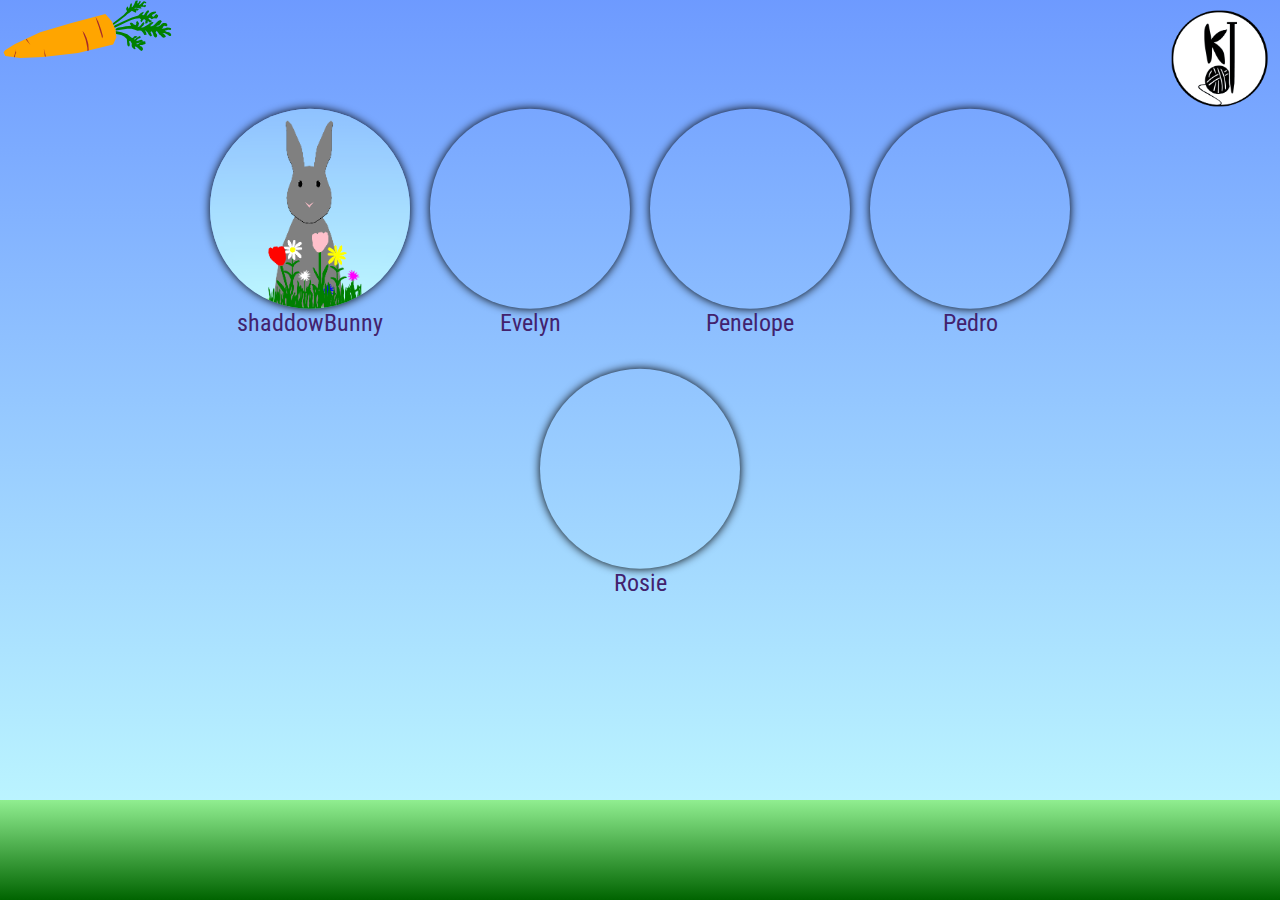
==== index.html @ b62058a1 "this time, with an index" ====
<!DOCTYPE html>
<html>
	<head>
		<title>carrotCollector</title>
		<link rel='shortcut icon' type='image/png' href='KD_faviconFINAL.png'></link>
		<link rel="stylesheet" type="text/css" href="http://fonts.googleapis.com/css?family=Roboto+Condensed:regular,bold;italic;bolditalic"/>
		<link rel="stylesheet" type="text/css" href="http://fonts.googleapis.com/css?family=Pacifico:regular,bold;italic;bolditalic"/>
		<link type="text/css" rel="stylesheet" href="stylesheet.css"/>
		<script type="text/javascript" src="yarn.js"></script>
		<script type="text/javascript" src="script.js"></script>
		<meta name="viewport" content="width=device-width, height=device-height, initial-scale=1.0, minimum-scale=1.0, maximum-scale=1.0, user-scalable=no"/>
	</head>
	<body>
		<div id="container">
			
			<div id='score'>
				<div class="scoreCarrot">
					<div class="body"></div>
					<div class="leaf1"></div>
					<div class="leaf2"></div>
					<div class="leaf3"></div>
					<div class="leaf4"></div>
					<div class="line1"></div>
					<div class="line2"></div>
					<div class="line3"></div>
					<div class="line4"></div>
					<div class="line5"></div>
					<div class="line6"></div>
				</div> 
				<div id="scoreNumber"></div>
			</div>

			<a href="https://www.etsy.com/shop/kniterativedesigns/" id="logo" target="_blank"></a>
						
			<div id='foreground'>
			</div>

			<div id='background'>
				<div id='grass1'></div>
				<div id='grass2'></div>
				<div id='ground'></div>
			</div>

			<div id="options">
				<!-- <span>carrotCollector<span><hr> -->
			</div>

			<div id="endGame" class="hidden">
				<div id="endBunny">
					<div class="bunnyface">
						<div id="bunnyface"></div>
						<div id="bunnyface_line"></div>
						<div id="bunnyface_pupil_left"></div>
						<div id="bunnyface_pupil_right"></div>
						<div id="bunnyface_pupilSPOT_left"></div>
						<div id="bunnyface_pupilSPOT_right"></div>
						<div id="bunnyface_eyeline_left"></div>
						<div id="bunnyface_eyeline_right"></div>
						<div id="bunnyface_nose"></div>
					</div>
					<div class="bunnybody">
						<div id="bunnybody"></div>
						<div id="bunnybody_arm_left"></div>
						<div id="bunnybody_arm_right"></div>
						<div id="bunnybody_foot_left"></div>
						<div id="bunnybody_foot_right"></div>
					</div>
				</div>
				<div id="endScenery">
					<div class="flowers_end">
						<div id="ENDflower_petals_tulip1"></div>
						<div id="ENDflower_stem_tulip1"></div>
						<div id="ENDflower_petals_tulip2"></div>
						<div id="ENDflower_stem_tulip2"></div>
						<div id="ENDflower_petals_daisy1"></div>
						<div id="ENDflower_stem_daisy1"></div>
						<div id="ENDflower_center_daisy1"></div>
						<div id="ENDflower_petals_daisy2"></div>
						<div id="ENDflower_stem_daisy2"></div>
						<div id="ENDflower_center_daisy2"></div>
						<div id="ENDflower_petals_dandelion1"></div>
						<div id="ENDflower_stem_dandelion1"></div>
						<div id="ENDflower_petals_dandelion2"></div>
						<div id="ENDflower_stem_dandelion2"></div>
						<div id="ENDflower_petals_dandelion3"></div>
						<div id="ENDflower_stem_dandelion3"></div>
						<div id="ENDgrass1"></div>
						<div id="ENDgrass2"></div>					
					</div>
				</div>
				<div id="endGame_options" class="hidden">
					<a id="playagain" href="?">Play again</a>
					<br><br>
					<a id="shop" href="https://www.etsy.com/shop/kniterativedesigns/" target="_blank">Browse shop</a>
				</div> 
			</div>

		</div>
	</body>
</html>
---- stylesheet.css ----
body {
	font-family: Roboto Condensed;
	margin: 0px;
	padding: 0px;
	height: 100vh;
	width: 100vw;
	overflow: hidden;
}

a {
	text-decoration: none;
	color: #42226d;
}

a:hover, a:visited, a:focus {
	text-decoration: none;
}


.hidden {
	display: none;
}

/* container */

	#container {
		margin: 0px;
		padding: 0px;
		height: 100vh;
		width: 100vw;
		overflow: hidden;
	}

/* always there */

	#score {
		font-size: 24px;
		height: 150px;
		width: 150px;
		position: absolute;
		left: 0px;
		top: -40px;
		text-align: center;
		z-index: 3;
	}

	.scoreCarrot {
		height: 100%;
		width: 100%;
		position: absolute;
		transform: rotate(45deg);
	}

	.scoreCarrot .line3 {
		display: none;
	}

	#scoreNumber {
		top: 65px;
		position: absolute;
		z-index: 10;
		width: 90%;
		text-align: center;
	}

	#logo {
		height: 120px;
		width: 120px;
		position: absolute;
		top: 0px;
		right: 0px;
		float: right;
		z-index: 100;
		/*background-color: white;*/
		background-image: url("KDfavicon.png");
		background-size: cover;
		background-position: center;
		background-repeat: no-repeat;
	}

	#options {
		position: absolute;
		top: 50%;
		left: 50%;
		transform: translateX(-50%) translateY(-55%);
		z-index: 3;
		height: 75vh; 
		width: 75vw;
		text-align: center;
/*		color: orange;
		font-size: 90px;
		font-family: Pacifico;*/
	}

	#options a {
		height: 200px;
		width: 200px;
		border-radius: 50%;
		display: inline-block;
		box-shadow: 0 0 10px black;
		margin: 30px 10px 30px 10px;
		background-size: cover;
		background-position: center;
		background-repeat: no-repeat;
		text-align: center;
	}

	#options a:hover {
		box-shadow: 0 0 20px black;
	}

	#options a label {
		position: relative;
		font-size: 24px;
		font-family: Roboto Condensed, sans-serif;
		bottom: -200px;
		text-align: center;
		width: 100%;
	}

	#rabbit {
		height: 300px;
		width: 300px;
		z-index: 15;
		position: absolute;
		bottom: 0px;
		left: 0px;
		bottom: -60px;
	}

	#rabbit div {
		height: 300px;
		width: 300px;
		position: absolute;
		background-color: gray;
		background-size: 30px auto;
		filter: blur(0.5px);
	}

/* rabbit legsIn */
	
	#rabbit[position="legsIn"] div#bunnyprofile {
		z-index: 2;
		-webkit-clip-path: polygon(59.69% 61.77%, 52.8% 62.03%, 47.33% 61.38%, 34.07% 62.16%, 24.45% 60.71%, 20.57% 58.68% , 19.06% 55.48%, 17.2% 51.43%, 16.19% 48.57%, 13.32% 44.52%, 12.14% 41.65%, 12.48% 38.79%, 14.84% 36.26%, 17.54% 36.76%, 20.07% 39.12%, 21.75% 39.8%, 23.1% 38.28%, 26.31% 36.09%, 30% 34%, 35% 33%, 41.5% 33%, 47% 34%, 53% 35%, 57.87% 34.98%, 63% 35%, 67% 33.5%, 69% 32%, 72% 29%, 79% 28%, 82% 28.75%, 84.5% 32%, 88.25% 35.5%, 88.75% 37%, 89% 39%, 88.75% 40%, 87.75% 41.5%, 87.2% 42.25%, 84% 43.5%, 81% 43.75%, 77% 45%, 75% 48%, 73.36% 52.78%, 72.01% 56.49%, 69.85% 59.57%);
		clip-path: polygon(59.69% 61.77%, 52.8% 62.03%, 47.33% 61.38%, 34.07% 62.16%, 24.45% 60.71%, 20.57% 58.68% , 19.06% 55.48%, 17.2% 51.43%, 16.19% 48.57%, 13.32% 44.52%, 12.14% 41.65%, 12.48% 38.79%, 14.84% 36.26%, 17.54% 36.76%, 20.07% 39.12%, 21.75% 39.8%, 23.1% 38.28%, 26.31% 36.09%, 30% 34%, 35% 33%, 41.5% 33%, 47% 34%, 53% 35%, 57.87% 34.98%, 63% 35%, 67% 33.5%, 69% 32%, 72% 29%, 79% 28%, 82% 28.75%, 84.5% 32%, 88.25% 35.5%, 88.75% 37%, 89% 39%, 88.75% 40%, 87.75% 41.5%, 87.2% 42.25%, 84% 43.5%, 81% 43.75%, 77% 45%, 75% 48%, 73.36% 52.78%, 72.01% 56.49%, 69.85% 59.57%);
	}
	
	#rabbit[position="legsIn"] div#bunnyprofile_backleg_line {
		z-index: 4;
		-webkit-clip-path: polygon(25.46% 44.9%, 30.35% 42.84%, 35.58% 41.66%, 40.47% 42.33%, 44.34% 43.68%, 47.21% 45.37%, 48.9% 46.72%, 50.92% 48.74%, 51.93% 51.27%, 52.1% 53.97%, 52.27% 57.34%, 51.5% 61.75%); 
		clip-path: polygon(25.46% 44.9%, 30.35% 42.84%, 35.58% 41.66%, 40.47% 42.33%, 44.34% 43.68%, 47.21% 45.37%, 48.9% 46.72%, 50.92% 48.74%, 51.93% 51.27%, 52.1% 53.97%, 52.27% 57.34%, 51.5% 61.75%);
		background-color: black;
	}

	#rabbit[position="legsIn"] div#bunnyprofile_backleg {
		z-index: 5;
		-webkit-clip-path: polygon(36.42% 76.9%, 35.75% 74.87%, 34.74% 70.83%, 32.53% 66.26%, 25.11% 62.89%, 20.73% 58.5%, 20.22% 53.78%, 21.57% 48.05%, 24.96% 45.19%, 29.85% 43.34%, 35.08% 42.16%, 39.97% 42.83%, 43.84% 44.18%, 46.71% 45.87%, 48.4% 47.22%, 50.42% 49.24%, 51.43% 51.77%, 51.6% 54.47%, 51.77% 57.84%, 51.43% 61.21%, 50.25% 64.08%, 48.57% 66.61%, 47.22% 69.31%, 45.87% 72.01%, 48.57% 72.85%, 51.77% 73.86%, 55.99% 74.54%, 58.01% 76.39%, 58.35% 79.93%, 55.82% 81.28%, 51.6% 80.78%, 46.21% 78.92%, 42.33% 78.25%, 39.46% 78.75% , 37.27% 78.25%);
		clip-path: polygon(36.42% 76.9%, 35.75% 74.87%, 34.74% 70.83%, 32.53% 66.26%, 25.11% 62.89%, 20.73% 58.5%, 20.22% 53.78%, 21.57% 48.05%, 24.96% 45.19%, 29.85% 43.34%, 35.08% 42.16%, 39.97% 42.83%, 43.84% 44.18%, 46.71% 45.87%, 48.4% 47.22%, 50.42% 49.24%, 51.43% 51.77%, 51.6% 54.47%, 51.77% 57.84%, 51.43% 61.21%, 50.25% 64.08%, 48.57% 66.61%, 47.22% 69.31%, 45.87% 72.01%, 48.57% 72.85%, 51.77% 73.86%, 55.99% 74.54%, 58.01% 76.39%, 58.35% 79.93%, 55.82% 81.28%, 51.6% 80.78%, 46.21% 78.92%, 42.33% 78.25%, 39.46% 78.75% , 37.27% 78.25%);
	}

	#rabbit[position="legsIn"] div#bunnyprofile_frontleg {
		z-index: 5;
		-webkit-clip-path: polygon(63.21% 66.96%, 68.16% 61.8%, 70.15% 59.19%, 63.41% 60.71% , 58.52% 61.38%, 57.22% 65.44%, 55.59% 68.13%, 51.32% 69.83%, 51% 71.35%, 51.07% 72.93%, 53.67% 74.18%, 56.77% 73.5%, 58.9% 72.07%, 61.79% 68.76%);
		clip-path: polygon(63.21% 66.96%, 68.16% 61.8%, 70.15% 59.19%, 63.41% 60.71% , 58.52% 61.38%, 57.22% 65.44%, 55.59% 68.13%, 51.32% 69.83%, 51% 71.35%, 51.07% 72.93%, 53.67% 74.18%, 56.77% 73.5%, 58.9% 72.07%, 61.79% 68.76%);
	}

	#rabbit[position="legsIn"] div#bunnyprofile_ear_back {
		z-index: 1;
		-webkit-clip-path: polygon(79% 8%, 80.75% 8%, 81% 9%, 81.25% 13%, 81% 19%, 82% 25%, 81.01% 28.61% , 76.67% 28.62%, 74% 28.75%, 74% 23%, 75% 18%, 76% 14%, 77% 10%);
		clip-path: polygon(79% 8%, 80.75% 8%, 81% 9%, 81.25% 13%, 81% 19%, 82% 25%, 81.01% 28.61% , 76.67% 28.62%, 74% 28.75%, 74% 23%, 75% 18%, 76% 14%, 77% 10%);
	}

	#rabbit[position="legsIn"] div#bunnyprofile_ear_line {
		z-index:2;
		-webkit-clip-path: polygon(75.66% 14.43%, 76.85% 17%, 78.35% 23%, 78.35% 26%, 77.95% 28%, 77.35% 28%);
		clip-path: polygon(75.66% 14.43%, 76.85% 17%, 78.35% 23%, 78.35% 26%, 77.95% 28%, 77.35% 28%);
		background-color: black;
	}

	#rabbit[position="legsIn"] div#bunnyprofile_ear_front {
		z-index: 3;
		-webkit-clip-path: polygon(73% 30%, 72% 28%, 70.5% 22%, 71% 17%, 70.75% 13%, 71% 9%, 72% 7%, 73.5% 7%, 74.5% 8%, 75.25% 12%, 76.5% 18%, 78% 24%, 78% 27.5%, 77.5% 29%);
		clip-path: polygon(73% 30%, 72% 28%, 70.5% 22%, 71% 17%, 70.75% 13%, 71% 9%, 72% 7%, 73.5% 7%, 74.5% 8%, 75.25% 12%, 76.5% 18%, 78% 24%, 78% 27.5%, 77.5% 29%);
	}

	#rabbit[position="legsIn"] div#bunnyprofile_nose {
		z-index: 5;
		-webkit-clip-path: polygon(86% 36.56%, 87.85% 38.3%, 88.06% 36.34%, 87.63% 37.51%);
		clip-path: polygon(86% 36.56%, 87.85% 38.3%, 88.06% 36.34%, 87.63% 37.51%);
		background-color: pink;
	}

	#rabbit[position="legsIn"] div#bunnyprofile_eye {
		z-index: 5;
		-webkit-clip-path: polygon(78.92% 34.09% , 80.54% 32.8%, 81.4% 32.9%, 82.47% 33.66%, 81.72% 34.52%, 80.43% 34.73%);
		clip-path: polygon(78.92% 34.09% , 80.54% 32.8%, 81.4% 32.9%, 82.47% 33.66%, 81.72% 34.52%, 80.43% 34.73%);
		background-color: black;
	}

	#rabbit[position="legsIn"] div#bunnyprofile_eye_lightspot {
		z-index:6;
		-webkit-clip-path: circle(0.35% at 81.18% 33.33%);
		clip-path: circle(0.35% at 81.18% 33.33%);
		background-color: white;
	}

	#rabbit[position="legsIn"] div#bunnyprofile_tail_full {
		z-index: 10;
		-webkit-clip-path: polygon(20.54% 58.49%, 13.32% 44.52%, 12.14% 41.65%, 12.48% 38.79%, 14.84% 36.26%, 17.54% 36.76%, 19.78% 37.85%, 21.72% 39.78%, 20.11% 43.66%, 18.82% 47.1% , 19.35% 51.18%);
		clip-path: polygon(20.54% 58.49%, 13.32% 44.52%, 12.14% 41.65%, 12.48% 38.79%, 14.84% 36.26%, 17.54% 36.76%, 19.78% 37.85%, 21.72% 39.78%, 20.11% 43.66%, 18.82% 47.1% , 19.35% 51.18%);
	}

	#rabbit[position="legsIn"] div#bunnyprofile_tail_half {
	z-index: 10;
		-webkit-clip-path: polygon(20.43% 58.6%, 13.32% 44.52%, 12.14% 41.65%, 12.48% 38.79%, 14.73% 36.24%, 15.81% 37.53%, 17.31% 41.4% , 18.39% 43.66%, 18.82% 46.45%, 19.35% 50.11%, 19.68% 53.87%);
		clip-path: polygon(20.43% 58.6%, 13.32% 44.52%, 12.14% 41.65%, 12.48% 38.79%, 14.73% 36.24%, 15.81% 37.53%, 17.31% 41.4% , 18.39% 43.66%, 18.82% 46.45%, 19.35% 50.11%, 19.68% 53.87%);
	}

	#rabbit[position="legsIn"] div#bunnyprofile_stomach {
	z-index: 4;
		-webkit-clip-path: polygon(56.74% 62.05%, 52.76% 62.07%, 46.75% 61.53%, 34.05% 61.87%, 24.43% 60.25%, 58.72% 59.71%, 60.13% 59.97%, 59.18% 61.22% , 58.4% 62.01%);
		clip-path: polygon(56.74% 62.05%, 52.76% 62.07%, 46.75% 61.53%, 34.05% 61.87%, 24.43% 60.25%, 58.72% 59.71%, 60.13% 59.97%, 59.18% 61.22% , 58.4% 62.01%);
	}

	#rabbit[position="legsIn"] div#bunnyprofile_chin {
	z-index: 4;
		-webkit-clip-path: polygon(85.75% 43.01%, 84.14% 43.64%, 81.63% 43.64%, 77.86% 44.74%, 75.45% 47.31%, 73.56% 52.01%, 73.31% 53.53%, 71.59% 57.46% , 71.95% 52.72%, 72.68% 49.81%, 73.56% 47.07%, 76.01% 43.75%, 79.95% 42.56%, 83.38% 42.2%, 85.9% 42.23%);
		clip-path: polygon(85.75% 43.01%, 84.14% 43.64%, 81.63% 43.64%, 77.86% 44.74%, 75.45% 47.31%, 73.56% 52.01%, 73.31% 53.53%, 71.59% 57.46% , 71.95% 52.72%, 72.68% 49.81%, 73.56% 47.07%, 76.01% 43.75%, 79.95% 42.56%, 83.38% 42.2%, 85.9% 42.23%);
	}

	#rabbit[position="legsIn"] div#bunnyprofile_ear_inner {
	z-index: 10;
		-webkit-clip-path: polygon(73.63% 29.98%, 72.68% 27.79%, 71.27% 21.82%, 71.74% 17.11%, 71.43% 13.03%, 71.74% 9.42%, 72.21% 8.32%, 73.31% 8.32%, 73.94% 9.42%, 74.25% 11.93% , 75.82% 19%, 76.92% 24.02%, 77.39% 27.47%, 76.92% 29.51%);
		clip-path: polygon(73.63% 29.98%, 72.68% 27.79%, 71.27% 21.82%, 71.74% 17.11%, 71.43% 13.03%, 71.74% 9.42%, 72.21% 8.32%, 73.31% 8.32%, 73.94% 9.42%, 74.25% 11.93% , 75.82% 19%, 76.92% 24.02%, 77.39% 27.47%, 76.92% 29.51%);
	}	

	

/* rabbit legsOut */

	#rabbit[position="legsOut"] div#bunnyprofile,
	#rabbit[position="legsIn"][JUMP=true] div#bunnyprofile {
		z-index: 2;
		-webkit-clip-path: polygon(58.94% 57.75%, 52.05% 57.28%, 46.68% 56.07%, 33.41% 55.45%, 24% 53%, 20.35% 50.59%, 19.18% 47.24%, 17.74% 43.02%, 17.05% 40.06%, 14.62% 35.75%, 13.74% 32.76%, 14.38% 29.95%, 17% 27.68%, 19.63% 28.47%, 21.89% 31.09%, 23.49% 31.92%, 24.99% 30.56%, 28.41% 28.71%, 32.31% 27.02%, 37.38% 26.56%, 43.84% 27.23%, 49.21% 28.8%, 55.08% 30.43%, 59.91% 30.91%, 65.02% 31.47%, 69.16% 30.4%, 71.3% 29.11%, 74.6% 26.43%, 81.66% 26.18%, 84.58% 27.23%, 86.71% 30.73%, 90.08% 34.61%, 90.42% 36.14%, 90.46% 38.16%, 90.1% 39.13%, 88.95% 40.52%, 88.33% 41.21%, 85.02% 42.12%, 82.01% 42.05%, 77.9% 42.88%, 75.6% 45.65%, 73.46% 50.24%, 71.73% 53.78%, 69.26% 56.62%);
		clip-path: polygon(58.94% 57.75%, 52.05% 57.28%, 46.68% 56.07%, 33.41% 55.45%, 24% 53%, 20.35% 50.59%, 19.18% 47.24%, 17.74% 43.02%, 17.05% 40.06%, 14.62% 35.75%, 13.74% 32.76%, 14.38% 29.95%, 17% 27.68%, 19.63% 28.47%, 21.89% 31.09%, 23.49% 31.92%, 24.99% 30.56%, 28.41% 28.71%, 32.31% 27.02%, 37.38% 26.56%, 43.84% 27.23%, 49.21% 28.8%, 55.08% 30.43%, 59.91% 30.91%, 65.02% 31.47%, 69.16% 30.4%, 71.3% 29.11%, 74.6% 26.43%, 81.66% 26.18%, 84.58% 27.23%, 86.71% 30.73%, 90.08% 34.61%, 90.42% 36.14%, 90.46% 38.16%, 90.1% 39.13%, 88.95% 40.52%, 88.33% 41.21%, 85.02% 42.12%, 82.01% 42.05%, 77.9% 42.88%, 75.6% 45.65%, 73.46% 50.24%, 71.73% 53.78%, 69.26% 56.62%);
	}
	
	#rabbit[position="legsOut"] div#bunnyprofile_backleg_line,
	#rabbit[position="legsIn"][JUMP=true] div#bunnyprofile_backleg_line {
		z-index: 4;
		-webkit-clip-path: polygon(9.38% 48.28%, 11.44% 47.64%, 15.49% 46.81%, 20.19% 44.75%, 23.84% 37.45%, 28.31% 33.22%, 33.01% 32.79%, 38.73% 34.44%, 41.5% 37.9%, 43.18% 42.87%, 44.21% 48.16%, 44.51% 53.02%, 44.01% 56.22%, 42.83% 59.09%, 40.63% 61.45%, 38.27% 63.129999999999995%, 35.41% 64.15%, 33.05% 64.65%, 30.18% 64.48%, 26.47% 63.81%, 23.43% 62.629999999999995%, 20.57% 60.769999999999996%, 17.7% 58.75%, 14.67% 57.06%, 13.32% 59.93000000000001%, 11.87% 63.68000000000001%, 10.45% 67.69%, 9.15% 69.78%, 5.61% 70.04%, 4.3% 67.46%, 5% 63.269999999999996%, 7.08% 57.959999999999994%, 7.84% 54.11%, 7.46% 51.28%, 8.04% 49.06%); 
		clip-path: polygon(9.38% 48.28%, 11.44% 47.64%, 15.49% 46.81%, 20.19% 44.75%, 23.84% 37.45%, 28.31% 33.22%, 33.01% 32.79%, 38.73% 34.44%, 41.5% 37.9%, 43.18% 42.87%, 44.21% 48.16%, 44.51% 53.02%, 44.01% 56.22%, 42.83% 59.09%, 40.63% 61.45%, 38.27% 63.129999999999995%, 35.41% 64.15%, 33.05% 64.65%, 30.18% 64.48%, 26.47% 63.81%, 23.43% 62.629999999999995%, 20.57% 60.769999999999996%, 17.7% 58.75%, 14.67% 57.06%, 13.32% 59.93000000000001%, 11.87% 63.68000000000001%, 10.45% 67.69%, 9.15% 69.78%, 5.61% 70.04%, 4.3% 67.46%, 5% 63.269999999999996%, 7.08% 57.959999999999994%, 7.84% 54.11%, 7.46% 51.28%, 8.04% 49.06%);
		background-color: black;
	}
	
	#rabbit[position="legsOut"] div#bunnyprofile_backleg,
	#rabbit[position="legsIn"][JUMP=true] div#bunnyprofile_backleg {
		z-index: 5;
		-webkit-clip-path: polygon(8.88% 48.78%, 10.94% 48.14%, 14.99% 47.31%, 19.69% 45.25%, 23.34% 37.95%, 27.81% 33.72%, 32.51% 33.29%, 38.23% 34.94%, 41% 38.4%, 42.68% 43.37%, 43.71% 48.66%, 44.01% 53.52%, 43.51% 56.72%, 42.33% 59.59%, 40.13% 61.95%, 37.77% 63.629999999999995%, 34.91% 64.65%, 32.55% 65.15%, 29.68% 64.98%, 25.97% 64.31%, 22.93% 63.129999999999995%, 20.07% 61.269999999999996%, 17.2% 59.25%, 14.17% 57.56%, 12.82% 60.43000000000001%, 11.37% 64.18%, 9.95% 68.19%, 8.65% 70.28%, 5.11% 70.54%, 3.8% 67.96%, 4.5% 63.769999999999996%, 6.58% 58.459999999999994%, 7.34% 54.61%, 6.96% 51.78%, 7.54% 49.56%);
		clip-path: polygon(8.88% 48.78%, 10.94% 48.14%, 14.99% 47.31%, 19.69% 45.25%, 23.34% 37.95%, 27.81% 33.72%, 32.51% 33.29%, 38.23% 34.94%, 41% 38.4%, 42.68% 43.37%, 43.71% 48.66%, 44.01% 53.52%, 43.51% 56.72%, 42.33% 59.59%, 40.13% 61.95%, 37.77% 63.629999999999995%, 34.91% 64.65%, 32.55% 65.15%, 29.68% 64.98%, 25.97% 64.31%, 22.93% 63.129999999999995%, 20.07% 61.269999999999996%, 17.2% 59.25%, 14.17% 57.56%, 12.82% 60.43000000000001%, 11.37% 64.18%, 9.95% 68.19%, 8.65% 70.28%, 5.11% 70.54%, 3.8% 67.96%, 4.5% 63.769999999999996%, 6.58% 58.459999999999994%, 7.34% 54.61%, 6.96% 51.78%, 7.54% 49.56%);
	}

	#rabbit[position="legsOut"] div#bunnyprofile_frontleg,
	#rabbit[position="legsIn"][JUMP=true] div#bunnyprofile_frontleg {
		z-index: 5;
		-webkit-clip-path: polygon(69.81% 59.56%, 74.87% 61.42%, 79.26% 63.61%, 82.46% 66.14%, 84.82% 66.65%, 86.34% 65.32%, 86% 62.620000000000005%, 83.47% 60.599999999999994%, 80.94% 58.91%, 78.08% 56.55%, 72.18% 51.66%, 71.16% 48.29%, 69.14% 45.93%, 65.77% 45.76%, 62.56% 46.77%, 60.71% 49.64%, 60.71% 53.66%, 62.56% 56.87%, 65.94% 58.21%);
		clip-path: polygon(69.81% 59.56%, 74.87% 61.42%, 79.26% 63.61%, 82.46% 66.14%, 84.82% 66.65%, 86.34% 65.32%, 86% 62.620000000000005%, 83.47% 60.599999999999994%, 80.94% 58.91%, 78.08% 56.55%, 72.18% 51.66%, 71.16% 48.29%, 69.14% 45.93%, 65.77% 45.76%, 62.56% 46.77%, 60.71% 49.64%, 60.71% 53.66%, 62.56% 56.87%, 65.94% 58.21%);
	}

	#rabbit[position="legsOut"] div#bunnyprofile_ear_back,
	#rabbit[position="legsIn"][JUMP=true] div#bunnyprofile_ear_back {
		z-index: 1;
		-webkit-clip-path: polygon(83.76% 6.29%, 85.5% 6.47%, 85.64% 7.5%, 85.47% 11.49%, 84.59% 17.44%, 84.96% 23.51%, 83.6% 26.99%, 79.28% 26.55%, 76.62% 26.4%, 77.22% 20.68%, 78.73% 15.82%, 80.14% 11.94%, 81.56% 8.06%);
		clip-path: polygon(83.76% 6.29%, 85.5% 6.47%, 85.64% 7.5%, 85.47% 11.49%, 84.59% 17.44%, 84.96% 23.51%, 83.6% 26.99%, 79.28% 26.55%, 76.62% 26.4%, 77.22% 20.68%, 78.73% 15.82%, 80.14% 11.94%, 81.56% 8.06%);
	}

	#rabbit[position="legsOut"] div#bunnyprofile_ear_line,
	#rabbit[position="legsIn"][JUMP=true] div#bunnyprofile_ear_line {
		z-index:2;
		-webkit-clip-path: polygon(79.76% 12.33%, 80.67% 15.01%, 81.54% 21.14%, 81.23% 24.12%, 80.62% 26.07%, 80.02% 26.01%);
		clip-path: polygon(79.76% 12.33%, 80.67% 15.01%, 81.54% 21.14%, 81.23% 24.12%, 80.62% 26.07%, 80.02% 26.01%);
		background-color: black;
	}

	#rabbit[position="legsOut"] div#bunnyprofile_ear_front,
	#rabbit[position="legsIn"][JUMP=true] div#bunnyprofile_ear_front {
		z-index: 3;
		-webkit-clip-path: polygon(75.09% 27.1%, 74.27% 25.02%, 73.3% 18.9%, 74.23% 13.98%, 74.33% 9.97%, 74.93% 6%, 76.1% 4.1%, 77.59% 4.23%, 78.5% 5.31%, 78.9% 9.37%, 79.62% 15.45%, 80.6% 21.55%, 80.3% 25.05%, 79.65% 26.49%);
		clip-path: polygon(75.09% 27.1%, 74.27% 25.02%, 73.3% 18.9%, 74.23% 13.98%, 74.33% 9.97%, 74.93% 6%, 76.1% 4.1%, 77.59% 4.23%, 78.5% 5.31%, 78.9% 9.37%, 79.62% 15.45%, 80.6% 21.55%, 80.3% 25.05%, 79.65% 26.49%);
	}

	#rabbit[position="legsOut"] div#bunnyprofile_nose,
	#rabbit[position="legsIn"][JUMP=true] div#bunnyprofile_nose {
		z-index: 5;
		-webkit-clip-path: polygon(87.5% 35.56%, 89.35% 37.3%, 89.56% 35.34%, 89.13% 36.51%);
		clip-path: polygon(87.5% 35.56%, 89.35% 37.3%, 89.56% 35.34%, 89.13% 36.51%);
		background-color: pink;
	}

	#rabbit[position="legsOut"] div#bunnyprofile_eye,
	#rabbit[position="legsIn"][JUMP=true] div#bunnyprofile_eye {
		z-index: 5;
		-webkit-clip-path: polygon(81.24% 32.04%, 82.96% 30.880000000000003%, 83.8% 31.049999999999997%, 84.81% 31.9%, 84.01% 32.69%, 82.7% 32.8%);
		clip-path: polygon(81.24% 32.04%, 82.96% 30.880000000000003%, 83.8% 31.049999999999997%, 84.81% 31.9%, 84.01% 32.69%, 82.7% 32.8%);
		background-color: black;
	}

	#rabbit[position="legsOut"] div#bunnyprofile_eye_lightspot, 
	#rabbit[position="legsIn"][JUMP=true] div#bunnyprofile_eye_lightspot {
		z-index:6;
		-webkit-clip-path: circle(0.35% at 83.5% 31.45%);
		clip-path: circle(0.35% at 83.5% 31.45%);
		background-color: white;
	}

	#rabbit[position="legsOut"] div#bunnyprofile_tail_full,
	#rabbit[position="legsIn"][JUMP=true] div#bunnyprofile_tail_full {
		z-index: 10;
		-webkit-clip-path: polygon(20.33% 50.38%, 14.61% 35.74%, 13.74% 32.76%, 14.37% 29.96%, 16.97% 27.69%, 19.61% 28.47%, 21.73% 29.79%, 23.47% 31.9%, 21.46% 35.6%, 19.81% 38.89%, 19.92% 43%);
		clip-path: polygon(20.33% 50.38%, 14.61% 35.74%, 13.74% 32.76%, 14.37% 29.96%, 16.97% 27.69%, 19.61% 28.47%, 21.73% 29.79%, 23.47% 31.9%, 21.46% 35.6%, 19.81% 38.89%, 19.92% 43%);
	}

	#rabbit[position="legsOut"] div#bunnyprofile_tail_half,
	#rabbit[position="legsIn"][JUMP=true] div#bunnyprofile_tail_half {
	z-index: 10;
		-webkit-clip-path: polygon(20.74% 51.05%, 14.4% 36.61%, 13.37% 33.68%, 14.13% 30.3% , 16.259999999999998% 28.43%, 17.23% 29.77%, 18.53% 33.7%, 19.5% 36.02%, 19.79% 38.83%, 20.11% 42.54%, 20.26% 46.3%);
		clip-path: polygon(20.74% 51.05%, 14.4% 36.61%, 13.37% 33.68%, 14.13% 30.3% , 16.259999999999998% 28.43%, 17.23% 29.77%, 18.53% 33.7%, 19.5% 36.02%, 19.79% 38.83%, 20.11% 42.54%, 20.26% 46.3%);
	}

	#rabbit[position="legsOut"] div#bunnyprofile_stomach,
	#rabbit[position="legsIn"][JUMP=true] div#bunnyprofile_stomach {
	z-index: 4;
		-webkit-clip-path: polygon(55.66% 57.59%, 51.7% 57.26%, 45.75% 56.21%, 33.07% 55.44%, 23.64% 52.98%, 57.84% 55.43%, 62.04% 55.59%, 63.98% 57.2%, 59.14% 57.96%);
		clip-path: polygon(55.66% 57.59%, 51.7% 57.26%, 45.75% 56.21%, 33.07% 55.44%, 23.64% 52.98%, 57.84% 55.43%, 62.04% 55.59%, 63.98% 57.2%, 59.14% 57.96%);
	}

	#rabbit[position="legsOut"] div#bunnyprofile_chin,
	#rabbit[position="legsIn"][JUMP=true] div#bunnyprofile_chin {
	z-index: 4;
		-webkit-clip-path: polygon(87.51% 40.81%, 87.33% 41.54%, 85.01% 42.12%, 81.99% 42.05%, 77.9% 42.88%, 75.6% 45.65%, 73.47% 50.24%, 72.69% 52.04%, 72.04% 51.51%, 71.83% 50.86%, 72.71% 48.01%, 73.74% 45.3%, 76.35% 42.12%, 80.35% 41.14%, 83.8% 40.96%, 86.87% 40.75%);
		clip-path: polygon(87.51% 40.81%, 87.33% 41.54%, 85.01% 42.12%, 81.99% 42.05%, 77.9% 42.88%, 75.6% 45.65%, 73.47% 50.24%, 72.69% 52.04%, 72.04% 51.51%, 71.83% 50.86%, 72.71% 48.01%, 73.74% 45.3%, 76.35% 42.12%, 80.35% 41.14%, 83.8% 40.96%, 86.87% 40.75%);
	}

	#rabbit[position="legsOut"] div#bunnyprofile_ear_inner,
	#rabbit[position="legsIn"][JUMP=true] div#bunnyprofile_ear_inner {
	z-index: 10;
		-webkit-clip-path: polygon(75.55% 27.13%, 74.8% 24.86%, 73.9% 18.79%, 74.78% 14.149999999999999%, 74.83% 10.05%, 75.46% 6.49%, 76.02% 5.42%, 77.12% 5.52%, 77.65% 6.67%, 77.74% 9.2%, 78.68% 16.4%, 79.34% 21.47%, 79.51% 24.95%, 78.87% 26.94%);
		clip-path: polygon(75.55% 27.13%, 74.8% 24.86%, 73.9% 18.79%, 74.78% 14.149999999999999%, 74.83% 10.05%, 75.46% 6.49%, 76.02% 5.42%, 77.12% 5.52%, 77.65% 6.67%, 77.74% 9.2%, 78.68% 16.4%, 79.34% 21.47%, 79.51% 24.95%, 78.87% 26.94%);
	}


/* foreground */
	#foreground {
		z-index: 2;
		height: calc(100vh - 100px);
		width: 120vw;
		position: absolute;
		bottom: 100px;
		left: 0px;
/*		background-color: rgba(0,0,255,0.2);
*/	}

	.obstacle {
		height: 150px;
		width: 150px;
		position: absolute;
		bottom: -30px;
		left: 0px;
	}

	.obstacle div{
		position: absolute;
		height: 100%;
		width: 100%;	
	}
	
	.wc_sidehandle {
		z-index: 2;
		clip-path: polygon(74.25% 37.05%, 78.81% 32.5%, 83.67% 29.98%, 89.95% 30.93%, 94.98% 32.65%, 96.7% 35.79%, 98.59% 43.01% , 97.96% 55.89%, 95.6% 61.07%, 91.99% 65.31%, 88.23% 69.39%, 83.99% 73%, 81.48% 74.88%, 78.34% 78.49%, 76.45% 81.32%, 74.88% 84.14%, 73.94% 86.5%, 73.94% 80.53%, 75.67% 76.61%, 78.34% 73.94%, 81.63% 70.96%, 84.77% 67.97%, 87.91% 65.15%, 90.58% 61.07%, 92.46% 56.67%, 92.62% 52.9%, 92.15% 46.78%, 90.74% 41.92%, 88.54% 38.93%, 85.4% 37.21%, 81.79% 37.83%, 79.28% 38.78%, 77.86% 40.03%, 76.3% 41.6%, 74.57% 43.49%);
		-webkit-clip-path: polygon(74.25% 37.05%, 78.81% 32.5%, 83.67% 29.98%, 89.95% 30.93%, 94.98% 32.65%, 96.7% 35.79%, 98.59% 43.01% , 97.96% 55.89%, 95.6% 61.07%, 91.99% 65.31%, 88.23% 69.39%, 83.99% 73%, 81.48% 74.88%, 78.34% 78.49%, 76.45% 81.32%, 74.88% 84.14%, 73.94% 86.5%, 73.94% 80.53%, 75.67% 76.61%, 78.34% 73.94%, 81.63% 70.96%, 84.77% 67.97%, 87.91% 65.15%, 90.58% 61.07%, 92.46% 56.67%, 92.62% 52.9%, 92.15% 46.78%, 90.74% 41.92%, 88.54% 38.93%, 85.4% 37.21%, 81.79% 37.83%, 79.28% 38.78%, 77.86% 40.03%, 76.3% 41.6%, 74.57% 43.49%);
		background-color: lightgray;
	}
	
	.wc_main {
		z-index: 4;
		clip-path: polygon(74.57% 34.54%, 74.41% 88.54%, 72.37% 90.89%, 68.29% 92.15%, 63.42% 93.41%, 57.61% 93.56%, 51.49% 93.56%, 45.21% 93.72%, 39.56% 93.41%, 36.11% 92.78%, 33.59% 89.32%, 32.18% 83.36%, 26.22% 49.14%, 24.49% 37.52%, 24.65% 33.28% , 27.32% 34.07%, 37.21% 35.95%, 45.21% 37.21%, 54.32% 38.15%, 63.74% 37.05%);
		-webkit-clip-path: polygon(74.57% 34.54%, 74.41% 88.54%, 72.37% 90.89%, 68.29% 92.15%, 63.42% 93.41%, 57.61% 93.56%, 51.49% 93.56%, 45.21% 93.72%, 39.56% 93.41%, 36.11% 92.78%, 33.59% 89.32%, 32.18% 83.36%, 26.22% 49.14%, 24.49% 37.52%, 24.65% 33.28% , 27.32% 34.07%, 37.21% 35.95%, 45.21% 37.21%, 54.32% 38.15%, 63.74% 37.05%);
		background-color: darkgray;
	}

	.wc_inside {
		z-index: 2;
		clip-path: polygon(47.41% 33.75%, 52.28% 38.46%, 59.97% 37.68%, 67.03% 36.58%, 74.41% 34.85%, 70.33% 34.07%, 61.7% 33.59%, 53.22% 33.28%);
		-webkit-clip-path: polygon(47.41% 33.75%, 52.28% 38.46%, 59.97% 37.68%, 67.03% 36.58%, 74.41% 34.85%, 70.33% 34.07%, 61.7% 33.59%, 53.22% 33.28%);
		background-color: lightgray;
	}

	.wc_top {
		z-index: 3;
		clip-path: polygon(52.75% 38.15%, 49.92% 34.38%, 47.25% 33.59%, 40.82% 33.28%, 36.42% 33.12%, 27.94% 32.81%, 24.65% 33.44% , 28.57% 34.54%, 32.5% 35.64%, 38.62% 36.73%, 46.15% 37.83%);
		-webkit-clip-path: polygon(52.75% 38.15%, 49.92% 34.38%, 47.25% 33.59%, 40.82% 33.28%, 36.42% 33.12%, 27.94% 32.81%, 24.65% 33.44% , 28.57% 34.54%, 32.5% 35.64%, 38.62% 36.73%, 46.15% 37.83%);
		background-color: darkgray;
	}
	

	.wc_spout {
		z-index: 5;
		clip-path: polygon(10.99% 43.17% , 16.01% 39.25%, 26.53% 49.45%, 34.22% 55.73%, 38.78% 59.18%, 40.19% 63.27%, 40.66% 67.03%, 39.72% 70.17%, 36.26% 71.74%, 31.24% 69.23%, 9.89% 51.18%);
		-webkit-clip-path: polygon(10.99% 43.17% , 16.01% 39.25%, 26.53% 49.45%, 34.22% 55.73%, 38.78% 59.18%, 40.19% 63.27%, 40.66% 67.03%, 39.72% 70.17%, 36.26% 71.74%, 31.24% 69.23%, 9.89% 51.18%);
		background-color: darkgray;
	}

	.wc_spoutCircle {
		z-index: 6;
		clip-path: polygon(11.93% 35.32%, 15.7% 35.79%, 18.37% 37.21%, 19.15% 39.72%, 18.68% 42.54%, 18.05% 44.9% , 15.86% 47.57%, 12.56% 50.71%, 9.73% 52.12%, 6.12% 52.43%, 3.45% 51.33%, 1.57% 48.51%, 2.35% 44.11%, 4.55% 40.03%, 7.69% 36.89%);
		-webkit-clip-path: polygon(11.93% 35.32%, 15.7% 35.79%, 18.37% 37.21%, 19.15% 39.72%, 18.68% 42.54%, 18.05% 44.9% , 15.86% 47.57%, 12.56% 50.71%, 9.73% 52.12%, 6.12% 52.43%, 3.45% 51.33%, 1.57% 48.51%, 2.35% 44.11%, 4.55% 40.03%, 7.69% 36.89%);
		background-color: gray;
	}

	.wc_tophandle {
		z-index: 7;
		clip-path: polygon(51.02% 11.62%, 53.53% 11.77%, 56.36% 13.19%, 58.56% 15.7%, 59.97% 19%, 61.54% 23.08%, 62.79% 28.73%, 63.42% 32.5%, 62.79% 35.79%, 62.79% 38.46%, 63.58% 41.6%, 65.31% 43.64% , 67.82% 44.11%, 69.07% 41.76%, 68.92% 38.15%, 67.66% 31.87%, 67.35% 20.88%, 65.93% 15.23%, 63.11% 11.3%, 60.6% 8.63%, 57.77% 7.06%, 54.32% 5.97%, 50.86% 5.97%, 48.04% 7.38%, 46.31% 9.26%, 44.9% 12.09%, 43.96% 15.07%, 43.17% 18.84%, 42.7% 26.37%, 41.44% 33.28%, 46.94% 33.75%, 46.47% 30.77%, 46.62% 26.53%, 47.25% 20.09%, 48.51% 13.81%);
		-webkit-clip-path: polygon(51.02% 11.62%, 53.53% 11.77%, 56.36% 13.19%, 58.56% 15.7%, 59.97% 19%, 61.54% 23.08%, 62.79% 28.73%, 63.42% 32.5%, 62.79% 35.79%, 62.79% 38.46%, 63.58% 41.6%, 65.31% 43.64% , 67.82% 44.11%, 69.07% 41.76%, 68.92% 38.15%, 67.66% 31.87%, 67.35% 20.88%, 65.93% 15.23%, 63.11% 11.3%, 60.6% 8.63%, 57.77% 7.06%, 54.32% 5.97%, 50.86% 5.97%, 48.04% 7.38%, 46.31% 9.26%, 44.9% 12.09%, 43.96% 15.07%, 43.17% 18.84%, 42.7% 26.37%, 41.44% 33.28%, 46.94% 33.75%, 46.47% 30.77%, 46.62% 26.53%, 47.25% 20.09%, 48.51% 13.81%);
		background-color: gray;
	}

	

	.carrot {
		height: 100px;
		width: 100px;
		position: absolute;
		bottom: 0px;
		left: 0px;
	}

	.carrot div, .scoreCarrot div {
		position: absolute;
		height: 100%;
		width: 100%;
	}

	.leaf1 {
		z-index: 1;
		background-color: green;
		clip-path: polygon(62.3% 26.65% , 63.49% 17.66%, 63.38% 14.3%, 61.76% 13.65%, 61.32% 12.35%, 61.54% 11.59%, 62.19% 12.03%, 62.84% 12.46%, 62.73% 11.59%, 62.51% 10.94%, 61.86% 9.97%, 61.43% 8.67%, 62.08% 8.34%, 63.6% 10.18%, 63.92% 9.53%, 63.49% 7.8%, 62.73% 5.96%, 62.41% 5.2%, 63.27% 4.12%, 63.92% 4.88%, 64.14% 5.63%, 64.79% 5.53%, 64.79% 4.77%, 64.46% 3.79%, 64.9% 3.14%, 65.55% 3.68%, 65.76% 4.88%, 66.09% 5.85%, 66.31% 4.88%, 66.41% 3.47%, 66.52% 1.73%, 67.28% 1.19%, 68.36% 1.08%, 68.58% 1.63%, 67.61% 2.06%, 67.61% 2.93%, 67.71% 3.68%, 68.26% 3.9%, 68.91% 2.71%, 69.45% 2.49%, 69.88% 3.14%, 69.88% 3.9%, 68.8% 4.55%, 68.15% 5.2%, 67.5% 5.96%, 68.91% 5.96%, 68.47% 6.61%, 65.66% 8.56%, 65.55% 9.97%, 65.76% 9.53%, 65.98% 8.99%, 66.52% 8.34%, 67.61% 7.91%, 68.04% 7.8%, 68.04% 8.45%, 67.82% 9.32%, 67.06% 9.64%, 67.71% 9.97%, 68.26% 10.73%, 67.5% 11.16%, 65.98% 11.59%, 65.44% 11.81%, 65.22% 12.78%, 65.22% 13.87%, 64.79% 15.38%, 64.79% 17.01%, 64.57% 19.28%, 64.14% 22.64%, 63.71% 25.24%, 63.38% 27.19%);
		-webkit-clip-path: polygon(62.3% 26.65% , 63.49% 17.66%, 63.38% 14.3%, 61.76% 13.65%, 61.32% 12.35%, 61.54% 11.59%, 62.19% 12.03%, 62.84% 12.46%, 62.73% 11.59%, 62.51% 10.94%, 61.86% 9.97%, 61.43% 8.67%, 62.08% 8.34%, 63.6% 10.18%, 63.92% 9.53%, 63.49% 7.8%, 62.73% 5.96%, 62.41% 5.2%, 63.27% 4.12%, 63.92% 4.88%, 64.14% 5.63%, 64.79% 5.53%, 64.79% 4.77%, 64.46% 3.79%, 64.9% 3.14%, 65.55% 3.68%, 65.76% 4.88%, 66.09% 5.85%, 66.31% 4.88%, 66.41% 3.47%, 66.52% 1.73%, 67.28% 1.19%, 68.36% 1.08%, 68.58% 1.63%, 67.61% 2.06%, 67.61% 2.93%, 67.71% 3.68%, 68.26% 3.9%, 68.91% 2.71%, 69.45% 2.49%, 69.88% 3.14%, 69.88% 3.9%, 68.8% 4.55%, 68.15% 5.2%, 67.5% 5.96%, 68.91% 5.96%, 68.47% 6.61%, 65.66% 8.56%, 65.55% 9.97%, 65.76% 9.53%, 65.98% 8.99%, 66.52% 8.34%, 67.61% 7.91%, 68.04% 7.8%, 68.04% 8.45%, 67.82% 9.32%, 67.06% 9.64%, 67.71% 9.97%, 68.26% 10.73%, 67.5% 11.16%, 65.98% 11.59%, 65.44% 11.81%, 65.22% 12.78%, 65.22% 13.87%, 64.79% 15.38%, 64.79% 17.01%, 64.57% 19.28%, 64.14% 22.64%, 63.71% 25.24%, 63.38% 27.19%);
	}
	.leaf2 {
		z-index: 1;
		background-color: green;
		clip-path: polygon(64.03% 27.3% , 66.2% 21.02%, 68.58% 14.84%, 70.64% 10.94%, 70.64% 9.1%, 70.96% 7.48%, 71.51% 6.61%, 71.83% 7.26%, 72.05% 8.34%, 72.16% 8.99%, 72.91% 8.45%, 73.02% 7.58%, 72.81% 6.72%, 72.59% 5.31%, 72.59% 4.33%, 73.13% 3.79%, 73.56% 3.68%, 74.11% 4.55%, 74% 5.53%, 74.86% 7.37%, 75.08% 5.85%, 74.97% 4.44%, 75.41% 3.25%, 75.95% 2.17%, 77.03% 0.87%, 77.57% 0.98%, 77.68% 1.63%, 77.03% 3.58%, 76.92% 4.01%, 77.25% 4.66%, 78.33% 4.66%, 78.44% 3.58%, 78.33% 2.6%, 78.55% 1.73%, 80.07% 1.63%, 80.5% 2.28%, 80.72% 3.79%, 79.31% 4.88%, 78.66% 6.39%, 77.14% 6.5%, 76.81% 7.69%, 78.55% 7.48%, 79.85% 7.04%, 79.41% 8.88%, 77.79% 9.1%, 78.55% 10.18%, 78.01% 11.48%, 77.14% 10.94%, 76.38% 9.75%, 75.41% 9.75%, 74.97% 10.51%, 74.97% 11.27%, 75.3% 12.03%, 75.19% 12.78%, 74.11% 12.46%, 73.78% 11.48%, 72.59% 11.7%, 70.75% 13.98%, 69.45% 16.47%, 68.04% 19.83%, 66.96% 23.08%, 66.09% 25.68%, 65.22% 28.17%);
		-webkit-clip-path: polygon(64.03% 27.3% , 66.2% 21.02%, 68.58% 14.84%, 70.64% 10.94%, 70.64% 9.1%, 70.96% 7.48%, 71.51% 6.61%, 71.83% 7.26%, 72.05% 8.34%, 72.16% 8.99%, 72.91% 8.45%, 73.02% 7.58%, 72.81% 6.72%, 72.59% 5.31%, 72.59% 4.33%, 73.13% 3.79%, 73.56% 3.68%, 74.11% 4.55%, 74% 5.53%, 74.86% 7.37%, 75.08% 5.85%, 74.97% 4.44%, 75.41% 3.25%, 75.95% 2.17%, 77.03% 0.87%, 77.57% 0.98%, 77.68% 1.63%, 77.03% 3.58%, 76.92% 4.01%, 77.25% 4.66%, 78.33% 4.66%, 78.44% 3.58%, 78.33% 2.6%, 78.55% 1.73%, 80.07% 1.63%, 80.5% 2.28%, 80.72% 3.79%, 79.31% 4.88%, 78.66% 6.39%, 77.14% 6.5%, 76.81% 7.69%, 78.55% 7.48%, 79.85% 7.04%, 79.41% 8.88%, 77.79% 9.1%, 78.55% 10.18%, 78.01% 11.48%, 77.14% 10.94%, 76.38% 9.75%, 75.41% 9.75%, 74.97% 10.51%, 74.97% 11.27%, 75.3% 12.03%, 75.19% 12.78%, 74.11% 12.46%, 73.78% 11.48%, 72.59% 11.7%, 70.75% 13.98%, 69.45% 16.47%, 68.04% 19.83%, 66.96% 23.08%, 66.09% 25.68%, 65.22% 28.17%);
	}
	.leaf3 {
		z-index: 1;
		background-color: green;
		clip-path: polygon(74.3% 25%, 78.3% 24.57%, 78.74% 23.91%, 78.5% 22.91%, 78.77% 22.09%, 79.49% 21.65%, 80.1% 21.17%, 80.1% 22.17%, 79.89% 22.9%, 79.58% 23.61%, 79.89% 24.17%, 80.34% 23.88%, 80.32% 22.49%, 80.66% 21.23%, 81.05% 20.01%, 81.72% 19.88%, 82.15% 20.01%, 82.05% 20.77%, 81.85% 21.39%, 81.39% 22.04%, 81.65% 24.05%, 82.03% 23.6%, 82.6% 22.55%, 83.05% 21.55%, 83.68% 20.85%, 85.24% 20.66%, 83.8% 23.39%, 83.35% 24.39%, 82.88% 25.490000000000002%, 83.93% 24.8%, 84.3% 22.87%, 85.59% 20.34%, 86.18% 19.91%, 87.45% 20.93%, 86.8% 22.21%, 86.44% 22.98%, 85.58% 23.86%, 85.56% 24.66%, 87.13% 24.02%, 88.29% 24.28%, 89.06% 25.1%, 88.82% 26.17%, 87.7% 26.47%, 86.08% 26.520000000000003%, 85.55% 26.46%, 84.41% 26.78%, 83.69% 27.229999999999997%, 84.52% 27.85%, 85.27% 27.97%, 84.8% 28.729999999999997%, 83.62% 28.909999999999997%, 82.57% 28.799999999999997%, 81.94% 28.479999999999997%, 80.63% 27.14%, 78.74% 26.759999999999998%, 78.53% 27.61%, 79.88% 28.28%, 80.57% 28.939999999999998%, 80.93% 29.659999999999997%, 80.64% 30.130000000000003%, 79.67% 30.14%, 79.11% 29.82%, 76.36% 27.49%, 73.86% 27.49%, 71.81% 28.25%, 68.88% 30.09%, 67.15% 29.12%, 70.61% 26.84%);
		-webkit-clip-path: polygon(74.3% 25%, 78.3% 24.57%, 78.74% 23.91%, 78.5% 22.91%, 78.77% 22.09%, 79.49% 21.65%, 80.1% 21.17%, 80.1% 22.17%, 79.89% 22.9%, 79.58% 23.61%, 79.89% 24.17%, 80.34% 23.88%, 80.32% 22.49%, 80.66% 21.23%, 81.05% 20.01%, 81.72% 19.88%, 82.15% 20.01%, 82.05% 20.77%, 81.85% 21.39%, 81.39% 22.04%, 81.65% 24.05%, 82.03% 23.6%, 82.6% 22.55%, 83.05% 21.55%, 83.68% 20.85%, 85.24% 20.66%, 83.8% 23.39%, 83.35% 24.39%, 82.88% 25.490000000000002%, 83.93% 24.8%, 84.3% 22.87%, 85.59% 20.34%, 86.18% 19.91%, 87.45% 20.93%, 86.8% 22.21%, 86.44% 22.98%, 85.58% 23.86%, 85.56% 24.66%, 87.13% 24.02%, 88.29% 24.28%, 89.06% 25.1%, 88.82% 26.17%, 87.7% 26.47%, 86.08% 26.520000000000003%, 85.55% 26.46%, 84.41% 26.78%, 83.69% 27.229999999999997%, 84.52% 27.85%, 85.27% 27.97%, 84.8% 28.729999999999997%, 83.62% 28.909999999999997%, 82.57% 28.799999999999997%, 81.94% 28.479999999999997%, 80.63% 27.14%, 78.74% 26.759999999999998%, 78.53% 27.61%, 79.88% 28.28%, 80.57% 28.939999999999998%, 80.93% 29.659999999999997%, 80.64% 30.130000000000003%, 79.67% 30.14%, 79.11% 29.82%, 76.36% 27.49%, 73.86% 27.49%, 71.81% 28.25%, 68.88% 30.09%, 67.15% 29.12%, 70.61% 26.84%);
	}
	.leaf4 {
		z-index: 1;
		background-color: green;
		clip-path: polygon(66.2% 28.17%, 66.63% 26.87%, 66.96% 25.89%, 68.58% 23.84%, 69.77% 21.99%, 70.96% 20.48%, 72.05% 19.18%, 70.42% 18.74%, 70.42% 18.09%, 71.07% 17.44%, 71.94% 17.23%, 72.48% 17.33%, 74% 16.79%, 73.67% 15.82%, 72.7% 15.06%, 72.81% 13.98%, 74.65% 14.3%, 75.51% 15.71%, 75.73% 16.9%, 76.38% 15.28%, 76.38% 14.3%, 76.16% 13%, 76.16% 11.59%, 77.14% 11.7%, 77.46% 12.24%, 77.79% 13.33%, 77.57% 14.63%, 77.79% 15.28%, 78.66% 14.08%, 79.09% 12.46%, 79.63% 10.51%, 79.74% 8.45%, 80.28% 7.37%, 81.15% 7.04%, 81.26% 7.69%, 81.15% 9.21%, 81.26% 10.4%, 82.12% 9.53%, 82.56% 8.23%, 82.56% 6.83%, 82.56% 5.2%, 82.67% 3.9%, 83.1% 2.71%, 84.51% 2.6%, 84.94% 4.44%, 85.16% 5.74%, 84.4% 6.93%, 84.29% 7.8%, 85.27% 6.72%, 85.7% 5.42%, 85.7% 4.01%, 85.81% 2.82%, 86.78% 1.84%, 87.54% 1.3%, 88.73% 1.63%, 89.27% 2.49%, 88.19% 3.25%, 87.65% 3.68%, 87.65% 4.55%, 88.08% 5.53%, 87.76% 6.18%, 88.19% 5.96%, 89.27% 4.33%, 89.82% 3.03%, 91.12% 1.95%, 92.09% 1.52%, 92.74% 2.17%, 92.63% 2.71%, 91.55% 3.58%, 90.79% 4.66%, 90.25% 5.63%, 91.87% 5.2%, 93.07% 4.44%, 94.15% 4.12%, 95.45% 4.66%, 95.56% 5.31%, 95.02% 5.96%, 94.15% 6.07%, 93.28% 6.18%, 91.98% 6.72%, 91.12% 6.93%, 90.25% 7.8%, 91.33% 7.58%, 92.42% 7.69%, 93.39% 7.69%, 93.61% 8.34%, 93.17% 9.32%, 92.52% 9.75%, 91.55% 9.86%, 90.47% 9.86%, 89.49% 9.97%, 87.97% 9.75%, 86.46% 9.43%, 86.89% 10.94%, 88.08% 11.05%, 88.73% 11.27%, 89.38% 12.03%, 89.38% 12.68%, 89.06% 13.33%, 88.19% 13.43%, 87.22% 13.22%, 86.24% 12.57%, 85.37% 12.35%, 84.62% 12.13%, 84.18% 12.46%, 84.18% 13%, 84.83% 13.33%, 86.57% 13.98%, 86.35% 14.95% , 84.83% 15.06%, 82.77% 14.52%, 80.61% 14.73%, 82.34% 15.28%, 83.64% 16.14%, 82.67% 17.33%, 81.26% 16.9%, 79.2% 16.68%, 78.44% 17.23%, 77.36% 18.53%, 75.73% 19.28%, 73.67% 20.37%, 71.83% 22.32%, 67.06% 28.71%);
		-webkit-clip-path: polygon(66.2% 28.17%, 66.63% 26.87%, 66.96% 25.89%, 68.58% 23.84%, 69.77% 21.99%, 70.96% 20.48%, 72.05% 19.18%, 70.42% 18.74%, 70.42% 18.09%, 71.07% 17.44%, 71.94% 17.23%, 72.48% 17.33%, 74% 16.79%, 73.67% 15.82%, 72.7% 15.06%, 72.81% 13.98%, 74.65% 14.3%, 75.51% 15.71%, 75.73% 16.9%, 76.38% 15.28%, 76.38% 14.3%, 76.16% 13%, 76.16% 11.59%, 77.14% 11.7%, 77.46% 12.24%, 77.79% 13.33%, 77.57% 14.63%, 77.79% 15.28%, 78.66% 14.08%, 79.09% 12.46%, 79.63% 10.51%, 79.74% 8.45%, 80.28% 7.37%, 81.15% 7.04%, 81.26% 7.69%, 81.15% 9.21%, 81.26% 10.4%, 82.12% 9.53%, 82.56% 8.23%, 82.56% 6.83%, 82.56% 5.2%, 82.67% 3.9%, 83.1% 2.71%, 84.51% 2.6%, 84.94% 4.44%, 85.16% 5.74%, 84.4% 6.93%, 84.29% 7.8%, 85.27% 6.72%, 85.7% 5.42%, 85.7% 4.01%, 85.81% 2.82%, 86.78% 1.84%, 87.54% 1.3%, 88.73% 1.63%, 89.27% 2.49%, 88.19% 3.25%, 87.65% 3.68%, 87.65% 4.55%, 88.08% 5.53%, 87.76% 6.18%, 88.19% 5.96%, 89.27% 4.33%, 89.82% 3.03%, 91.12% 1.95%, 92.09% 1.52%, 92.74% 2.17%, 92.63% 2.71%, 91.55% 3.58%, 90.79% 4.66%, 90.25% 5.63%, 91.87% 5.2%, 93.07% 4.44%, 94.15% 4.12%, 95.45% 4.66%, 95.56% 5.31%, 95.02% 5.96%, 94.15% 6.07%, 93.28% 6.18%, 91.98% 6.72%, 91.12% 6.93%, 90.25% 7.8%, 91.33% 7.58%, 92.42% 7.69%, 93.39% 7.69%, 93.61% 8.34%, 93.17% 9.32%, 92.52% 9.75%, 91.55% 9.86%, 90.47% 9.86%, 89.49% 9.97%, 87.97% 9.75%, 86.46% 9.43%, 86.89% 10.94%, 88.08% 11.05%, 88.73% 11.27%, 89.38% 12.03%, 89.38% 12.68%, 89.06% 13.33%, 88.19% 13.43%, 87.22% 13.22%, 86.24% 12.57%, 85.37% 12.35%, 84.62% 12.13%, 84.18% 12.46%, 84.18% 13%, 84.83% 13.33%, 86.57% 13.98%, 86.35% 14.95% , 84.83% 15.06%, 82.77% 14.52%, 80.61% 14.73%, 82.34% 15.28%, 83.64% 16.14%, 82.67% 17.33%, 81.26% 16.9%, 79.2% 16.68%, 78.44% 17.23%, 77.36% 18.53%, 75.73% 19.28%, 73.67% 20.37%, 71.83% 22.32%, 67.06% 28.71%);
	}
	.body {
		z-index: 2;
		background-color: orange;
		clip-path: polygon(54.39% 25.79%, 58.18% 26%, 61% 26.22%, 64.79% 27.74%, 66.96% 28.6%, 68.69% 30.23%, 70.53% 31.53%, 72.48% 36.51%, 59.91% 57.1%, 45.5% 75.3%, 35.1% 86.57%, 27.09% 92.74%, 24.59% 91.87%, 24.16% 90.14%, 26% 82.56%, 32.29% 65.11%, 42.36% 46.48%);
		-webkit-clip-path: polygon(54.39% 25.79%, 58.18% 26%, 61% 26.22%, 64.79% 27.74%, 66.96% 28.6%, 68.69% 30.23%, 70.53% 31.53%, 72.48% 36.51%, 59.91% 57.1%, 45.5% 75.3%, 35.1% 86.57%, 27.09% 92.74%, 24.59% 91.87%, 24.16% 90.14%, 26% 82.56%, 32.29% 65.11%, 42.36% 46.48%);
	}
	.line1 {
		z-index: 3;
		background-color: brown;
		clip-path: polygon(64.46% 38.89%, 63.71% 37.38%, 59.7% 35.1%, 54.6% 32.72% , 51.14% 31.74%, 54.28% 33.48%, 57.31% 34.89%, 60.89% 36.84%, 62.62% 37.7%);
		-webkit-clip-path: polygon(64.46% 38.89%, 63.71% 37.38%, 59.7% 35.1%, 54.6% 32.72% , 51.14% 31.74%, 54.28% 33.48%, 57.31% 34.89%, 60.89% 36.84%, 62.62% 37.7%);
	}
	.line2 {
		z-index: 3;
		background-color: brown;
		clip-path: polygon(51.57% 44.53%, 53.74% 44.75%, 56.66% 45.83%, 59.05% 47.13%, 60.67% 48.1%, 63.81% 50.81%, 63.38% 51.68%, 61.76% 50.16%, 59.15% 48.43%, 57.1% 47.13%, 54.39% 45.94%);
		-webkit-clip-path: polygon(51.57% 44.53%, 53.74% 44.75%, 56.66% 45.83%, 59.05% 47.13%, 60.67% 48.1%, 63.81% 50.81%, 63.38% 51.68%, 61.76% 50.16%, 59.15% 48.43%, 57.1% 47.13%, 54.39% 45.94%);
	}
	.line3 {
		z-index: 3;
		background-color: brown;
		clip-path: polygon(39.98% 51.57%, 44.53% 52.76%, 46.91% 53.74%, 48.32% 54.5%, 50.27% 56.23%, 48.65% 55.8% , 45.5% 54.17%, 42.9% 53.41%, 40.95% 52.87%, 39.22% 52.55%);
		-webkit-clip-path: polygon(39.98% 51.57%, 44.53% 52.76%, 46.91% 53.74%, 48.32% 54.5%, 50.27% 56.23%, 48.65% 55.8% , 45.5% 54.17%, 42.9% 53.41%, 40.95% 52.87%, 39.22% 52.55%);
	}
	.line4 {
		z-index: 3;
		background-color: brown;
		clip-path: polygon(41.5% 70.96% , 45.83% 74.32%, 46.59% 74%);
		-webkit-clip-path: polygon(41.5% 70.96% , 45.83% 74.32%, 46.59% 74%);
	}
	.line5 {
		z-index: 3;
		background-color: brown;
		clip-path: polygon(33.69% 75.73%, 28.93% 75.3%, 29.14% 74.65%);
		-webkit-clip-path: polygon(33.69% 75.73%, 28.93% 75.3%, 29.14% 74.65%);
	}
	.line6 {
		z-index: 3;
		background-color: brown;
		clip-path: polygon(28.49% 84.4%, 29.69% 85.48%, 30.34% 86.89%, 31.53% 89.17%, 32.07% 88.84%, 30.99% 87.22%, 30.55% 86.02%);
		-webkit-clip-path: polygon(28.49% 84.4%, 29.69% 85.48%, 30.34% 86.89%, 31.53% 89.17%, 32.07% 88.84%, 30.99% 87.22%, 30.55% 86.02%);
	}

/* background */
	#background {
		height: 100vh;
		width: 100vw;
		position: absolute;
		bottom: 0px;
		left: 0px;
		z-index: 1;
		background: linear-gradient(#6997fff7, #c4ffff);
	}

	#ground {
		height: 100px;
		width: 100vw;
		position: absolute;
		bottom: 0px;
		left: 0px;
		background: linear-gradient(lightgreen, darkgreen);
	}

/*	#grass1 {
		width: 100vw;
		height: 100px;
		background-color: green;
		z-index: 0;
		clip-path: polygon(3.03% 98.41%, 3.03% 84.55%, 3.03% 78.18%, 4.3% 86.94%, 5.41% 92.68%, 5.1% 95.22%, 6.69% 85.83%, 7.32% 81.53%, 8.12% 78.34%, 8.76% 79.3%, 8.6% 82.17%, 8.6% 86.15%, 7.32% 90.29%, 8.28% 94.27%, 10.19% 97.45%, 10.67% 98.41%, 10.83% 90.76%, 9.87% 88.06%, 9.71% 85.83%, 10.83% 81.21%, 10.83% 77.71%, 10.51% 76.59%, 11.62% 80.57%, 11.94% 83.28%, 11.94% 86.78%, 12.1% 89.17%, 13.06% 93.31%, 12.9% 94.75%, 12.74% 97.45%, 14.01% 98.73%, 14.81% 96.18%, 15.92% 92.68%, 15.76% 89.65%, 15.92% 86.46%, 15.61% 81.53%, 15.61% 79.94%, 16.72% 81.37%, 17.04% 83.44%, 17.04% 86.15%, 17.83% 88.85%, 18.31% 91.56%, 19.27% 94.59%, 19.43% 97.13%, 19.75% 98.41%, 19.75% 89.17%, 20.7% 80.89%, 22.77% 76.27%, 23.57% 78.66%, 23.73% 82.17%, 22.77% 86.15%, 22.13% 91.56%, 21.5% 94.59%, 21.82% 97.29%, 22.13% 98.57%, 23.57% 95.22%, 24.04% 91.08%, 24.84% 88.06%, 26.27% 84.08%, 27.55% 81.37%, 28.03% 79.78%, 29.14% 80.25%, 28.5% 82.32%, 28.18% 84.71%, 28.18% 86.78%, 27.71% 88.38%, 26.27% 90.29%, 25.8% 92.2%, 25.8% 94.43%, 25.96% 96.34%, 26.11% 97.61%, 28.03% 96.97%, 30.25% 93.63%, 31.85% 90.76%, 33.28% 87.58%, 33.92% 84.87%, 33.44% 79.14%, 33.44% 77.23%, 34.08% 72.13%, 34.08% 71.5%, 35.51% 73.41%, 35.51% 76.59%, 35.19% 78.98%, 35.03% 81.37%, 35.19% 84.71%, 34.87% 87.26%, 34.24% 91.24%, 34.24% 93.63%, 38.54% 96.97%, 37.74% 93.95%, 37.26% 88.22%, 37.9% 85.83%, 38.22% 83.12%, 38.22% 80.41%, 38.54% 77.23%, 38.69% 74.2%, 39.33% 76.11%, 39.81% 78.18%, 40.13% 80.89%, 40.13% 82.96%, 39.97% 85.83%, 39.97% 92.36%, 39.97% 93.95%, 40.76% 95.86%, 42.2% 98.09%, 43.47% 96.02%, 43.95% 91.88%, 43.63% 85.99%, 42.99% 81.37%, 42.99% 78.5%, 43.15% 72.45%, 44.59% 68.95%, 44.59% 66.08%, 45.7% 67.2%, 46.34% 70.06%, 45.22% 72.45%, 44.9% 74.84%, 45.38% 78.18%, 44.9% 81.21%, 44.59% 83.44%, 45.06% 88.54%, 45.38% 92.52%, 45.86% 95.22%, 46.02% 96.97%, 47.93% 95.54%, 48.41% 93.95%, 48.89% 91.08%, 49.04% 87.42%, 49.36% 83.6%, 48.41% 78.66%, 47.61% 76.11%, 47.93% 72.77%, 48.89% 72.93%, 49.52% 74.36%, 50% 77.07%, 50.16% 80.1%, 50.16% 83.76%, 50.32% 87.1%, 50.48% 90.92%, 50.16% 95.7%, 50.48% 97.45%, 51.11% 99.04%, 52.23% 97.13%, 53.18% 94.27%, 52.71% 90.61%, 53.03% 87.42%, 55.25% 82.96%, 57.01% 79.14%, 57.8% 75.16%, 58.12% 72.45%, 58.12% 71.02%, 58.92% 71.82%, 59.24% 73.73%, 58.92% 76.11%, 59.55% 79.3%, 60.19% 81.69%, 60.03% 84.55%, 59.24% 89.97%, 57.96% 92.83%, 56.69% 94.43%, 56.21% 98.09%, 56.21% 99.04%, 58.44% 97.93%, 59.55% 96.34%, 62.42% 91.4%, 63.06% 88.22%, 62.9% 85.99%, 63.38% 80.73%, 64.01% 77.39%, 64.01% 73.41%, 63.54% 71.18%, 64.33% 67.83%, 64.97% 69.27%, 66.24% 72.45%, 65.76% 76.75%, 65.76% 80.57%, 65.29% 83.12%, 65.45% 87.74%, 66.08% 90.45%, 66.24% 93.95%, 65.45% 97.29%, 67.36% 97.77%, 67.52% 96.18%, 67.2% 94.43%, 66.88% 90.61%, 67.68% 87.26%, 68.63% 83.76%, 69.75% 77.71%, 69.75% 75.8%, 69.59% 72.61%, 70.86% 74.84%, 71.34% 78.5%, 71.5% 82.17%, 70.7% 84.39%, 70.7% 87.42%, 69.75% 91.4%, 69.43% 94.27%, 69.9% 96.18%, 70.54% 97.45%, 71.66% 98.25%, 72.61% 97.29%, 72.77% 94.11%, 72.77% 91.08%, 73.25% 87.42%, 74.36% 85.99%, 73.57% 81.85%, 74.52% 86.78%, 75.16% 90.13%, 75.48% 92.99%, 75.32% 95.54%, 75.48% 98.57%, 78.03% 95.54%, 78.34% 91.56%, 78.18% 86.46%, 77.87% 83.28%, 77.87% 79.78%, 78.18% 75.8%, 78.5% 72.13%, 78.82% 69.27%, 79.94% 71.97%, 80.57% 75%, 81.21% 79.14%, 80.89% 82.01%, 80.89% 83.76%, 81.37% 90.76%, 80.25% 94.75%, 79.94% 98.25%, 82.8% 98.41%, 85.51% 96.34%, 85.19% 91.88%, 84.39% 88.06%, 83.92% 84.24%, 83.76% 79.46%, 84.87% 74.68%, 85.35% 72.29%, 85.67% 75.64%, 85.67% 78.34%, 86.46% 81.69%, 87.26% 84.87%, 87.74% 87.9%, 87.26% 91.24%, 87.42% 95.38%, 87.1% 96.82%, 89.01% 96.97%, 89.17% 94.43%, 89.17% 87.9%, 89.01% 84.71%, 88.06% 78.18%, 87.74% 74.52%, 86.46% 70.22%, 89.01% 73.89%, 89.97% 76.27%, 91.56% 81.53%, 92.99% 84.71%, 93.63% 88.22%, 94.27% 92.52%, 94.27% 95.22%, 93.79% 98.25%, 94.11% 89.97%, 94.75% 84.39%, 95.22% 81.21%, 95.54% 75.16%, 95.38% 72.93%, 96.02% 85.99%, 97.13% 90.45%, 97.77% 93.79%, 97.29% 95.7%, 97.61% 98.89%, 99.2% 90.61%, 97.93% 74.68%, 98.73% 70.38%, 99.52% 71.34%, 99.36% 78.18%, 99.84% 83.6%, 99.52% 99.04%);
		-webkit-clip-path: polygon(3.03% 98.41%, 3.03% 84.55%, 3.03% 78.18%, 4.3% 86.94%, 5.41% 92.68%, 5.1% 95.22%, 6.69% 85.83%, 7.32% 81.53%, 8.12% 78.34%, 8.76% 79.3%, 8.6% 82.17%, 8.6% 86.15%, 7.32% 90.29%, 8.28% 94.27%, 10.19% 97.45%, 10.67% 98.41%, 10.83% 90.76%, 9.87% 88.06%, 9.71% 85.83%, 10.83% 81.21%, 10.83% 77.71%, 10.51% 76.59%, 11.62% 80.57%, 11.94% 83.28%, 11.94% 86.78%, 12.1% 89.17%, 13.06% 93.31%, 12.9% 94.75%, 12.74% 97.45%, 14.01% 98.73%, 14.81% 96.18%, 15.92% 92.68%, 15.76% 89.65%, 15.92% 86.46%, 15.61% 81.53%, 15.61% 79.94%, 16.72% 81.37%, 17.04% 83.44%, 17.04% 86.15%, 17.83% 88.85%, 18.31% 91.56%, 19.27% 94.59%, 19.43% 97.13%, 19.75% 98.41%, 19.75% 89.17%, 20.7% 80.89%, 22.77% 76.27%, 23.57% 78.66%, 23.73% 82.17%, 22.77% 86.15%, 22.13% 91.56%, 21.5% 94.59%, 21.82% 97.29%, 22.13% 98.57%, 23.57% 95.22%, 24.04% 91.08%, 24.84% 88.06%, 26.27% 84.08%, 27.55% 81.37%, 28.03% 79.78%, 29.14% 80.25%, 28.5% 82.32%, 28.18% 84.71%, 28.18% 86.78%, 27.71% 88.38%, 26.27% 90.29%, 25.8% 92.2%, 25.8% 94.43%, 25.96% 96.34%, 26.11% 97.61%, 28.03% 96.97%, 30.25% 93.63%, 31.85% 90.76%, 33.28% 87.58%, 33.92% 84.87%, 33.44% 79.14%, 33.44% 77.23%, 34.08% 72.13%, 34.08% 71.5%, 35.51% 73.41%, 35.51% 76.59%, 35.19% 78.98%, 35.03% 81.37%, 35.19% 84.71%, 34.87% 87.26%, 34.24% 91.24%, 34.24% 93.63%, 38.54% 96.97%, 37.74% 93.95%, 37.26% 88.22%, 37.9% 85.83%, 38.22% 83.12%, 38.22% 80.41%, 38.54% 77.23%, 38.69% 74.2%, 39.33% 76.11%, 39.81% 78.18%, 40.13% 80.89%, 40.13% 82.96%, 39.97% 85.83%, 39.97% 92.36%, 39.97% 93.95%, 40.76% 95.86%, 42.2% 98.09%, 43.47% 96.02%, 43.95% 91.88%, 43.63% 85.99%, 42.99% 81.37%, 42.99% 78.5%, 43.15% 72.45%, 44.59% 68.95%, 44.59% 66.08%, 45.7% 67.2%, 46.34% 70.06%, 45.22% 72.45%, 44.9% 74.84%, 45.38% 78.18%, 44.9% 81.21%, 44.59% 83.44%, 45.06% 88.54%, 45.38% 92.52%, 45.86% 95.22%, 46.02% 96.97%, 47.93% 95.54%, 48.41% 93.95%, 48.89% 91.08%, 49.04% 87.42%, 49.36% 83.6%, 48.41% 78.66%, 47.61% 76.11%, 47.93% 72.77%, 48.89% 72.93%, 49.52% 74.36%, 50% 77.07%, 50.16% 80.1%, 50.16% 83.76%, 50.32% 87.1%, 50.48% 90.92%, 50.16% 95.7%, 50.48% 97.45%, 51.11% 99.04%, 52.23% 97.13%, 53.18% 94.27%, 52.71% 90.61%, 53.03% 87.42%, 55.25% 82.96%, 57.01% 79.14%, 57.8% 75.16%, 58.12% 72.45%, 58.12% 71.02%, 58.92% 71.82%, 59.24% 73.73%, 58.92% 76.11%, 59.55% 79.3%, 60.19% 81.69%, 60.03% 84.55%, 59.24% 89.97%, 57.96% 92.83%, 56.69% 94.43%, 56.21% 98.09%, 56.21% 99.04%, 58.44% 97.93%, 59.55% 96.34%, 62.42% 91.4%, 63.06% 88.22%, 62.9% 85.99%, 63.38% 80.73%, 64.01% 77.39%, 64.01% 73.41%, 63.54% 71.18%, 64.33% 67.83%, 64.97% 69.27%, 66.24% 72.45%, 65.76% 76.75%, 65.76% 80.57%, 65.29% 83.12%, 65.45% 87.74%, 66.08% 90.45%, 66.24% 93.95%, 65.45% 97.29%, 67.36% 97.77%, 67.52% 96.18%, 67.2% 94.43%, 66.88% 90.61%, 67.68% 87.26%, 68.63% 83.76%, 69.75% 77.71%, 69.75% 75.8%, 69.59% 72.61%, 70.86% 74.84%, 71.34% 78.5%, 71.5% 82.17%, 70.7% 84.39%, 70.7% 87.42%, 69.75% 91.4%, 69.43% 94.27%, 69.9% 96.18%, 70.54% 97.45%, 71.66% 98.25%, 72.61% 97.29%, 72.77% 94.11%, 72.77% 91.08%, 73.25% 87.42%, 74.36% 85.99%, 73.57% 81.85%, 74.52% 86.78%, 75.16% 90.13%, 75.48% 92.99%, 75.32% 95.54%, 75.48% 98.57%, 78.03% 95.54%, 78.34% 91.56%, 78.18% 86.46%, 77.87% 83.28%, 77.87% 79.78%, 78.18% 75.8%, 78.5% 72.13%, 78.82% 69.27%, 79.94% 71.97%, 80.57% 75%, 81.21% 79.14%, 80.89% 82.01%, 80.89% 83.76%, 81.37% 90.76%, 80.25% 94.75%, 79.94% 98.25%, 82.8% 98.41%, 85.51% 96.34%, 85.19% 91.88%, 84.39% 88.06%, 83.92% 84.24%, 83.76% 79.46%, 84.87% 74.68%, 85.35% 72.29%, 85.67% 75.64%, 85.67% 78.34%, 86.46% 81.69%, 87.26% 84.87%, 87.74% 87.9%, 87.26% 91.24%, 87.42% 95.38%, 87.1% 96.82%, 89.01% 96.97%, 89.17% 94.43%, 89.17% 87.9%, 89.01% 84.71%, 88.06% 78.18%, 87.74% 74.52%, 86.46% 70.22%, 89.01% 73.89%, 89.97% 76.27%, 91.56% 81.53%, 92.99% 84.71%, 93.63% 88.22%, 94.27% 92.52%, 94.27% 95.22%, 93.79% 98.25%, 94.11% 89.97%, 94.75% 84.39%, 95.22% 81.21%, 95.54% 75.16%, 95.38% 72.93%, 96.02% 85.99%, 97.13% 90.45%, 97.77% 93.79%, 97.29% 95.7%, 97.61% 98.89%, 99.2% 90.61%, 97.93% 74.68%, 98.73% 70.38%, 99.52% 71.34%, 99.36% 78.18%, 99.84% 83.6%, 99.52% 99.04%);
	}

	#grass2 {

	}*/

	.tree {

	}

	/* flower beds */
		.flowerBed {
		height: 150px;
		width: 150px;
		position: absolute;
		bottom: 70px;
		left: 0px;
		z-index:2;
		}

		.flowerBed div {
			width: 100%;
			height: 100%;
			position: absolute;
		}

		.flower_petals_tulip1 {
			background-color: red;
			z-index: 2;
			clip-path: polygon(10.4% 38.46%, 11.16% 39.76%, 12.24% 40.85%, 13.98% 41.71%, 15.6% 42.15%, 16.47% 41.93%, 17.98% 41.28%, 19.61% 39.44% , 20.69% 37.7%, 21.67% 36.51%, 22.32% 34.34%, 22.54% 32.07%, 22.97% 28.17%, 23.08% 25.57%, 22.86% 23.51%, 21.78% 22.32%, 20.48% 21.89%, 19.72% 21.78%, 18.42% 21.78%, 16.25% 22.75%, 15.71% 22.54%, 14.52% 23.51%, 13.87% 24.16%, 17.33% 24.92%, 16.47% 21.34%, 16.03% 20.8%, 14.84% 20.59%, 13.11% 20.37%, 12.46% 20.48%, 11.38% 21.34%, 10.51% 22.75%, 9.32% 24.81%, 13.22% 25.35%, 12.46% 23.19%, 8.67% 20.15%, 6.83% 21.02%, 6.18% 23.19%, 5.42% 25.14%, 5.53% 26.76%, 5.53% 29.14%, 5.96% 31.53%, 7.04% 33.59%, 8.34% 35.54%, 9.43% 37.05%);
			-webkit-clip-path: polygon(10.4% 38.46%, 11.16% 39.76%, 12.24% 40.85%, 13.98% 41.71%, 15.6% 42.15%, 16.47% 41.93%, 17.98% 41.28%, 19.61% 39.44% , 20.69% 37.7%, 21.67% 36.51%, 22.32% 34.34%, 22.54% 32.07%, 22.97% 28.17%, 23.08% 25.57%, 22.86% 23.51%, 21.78% 22.32%, 20.48% 21.89%, 19.72% 21.78%, 18.42% 21.78%, 16.25% 22.75%, 15.71% 22.54%, 14.52% 23.51%, 13.87% 24.16%, 17.33% 24.92%, 16.47% 21.34%, 16.03% 20.8%, 14.84% 20.59%, 13.11% 20.37%, 12.46% 20.48%, 11.38% 21.34%, 10.51% 22.75%, 9.32% 24.81%, 13.22% 25.35%, 12.46% 23.19%, 8.67% 20.15%, 6.83% 21.02%, 6.18% 23.19%, 5.42% 25.14%, 5.53% 26.76%, 5.53% 29.14%, 5.96% 31.53%, 7.04% 33.59%, 8.34% 35.54%, 9.43% 37.05%);	
		}
		.flower_stem_tulip1 {
			background-color: green;
			z-index: 1;
			clip-path: polygon(13.76% 41.17%, 13.43% 77.03%, 11.81% 64.14%, 10.18% 60.35%, 7.8% 56.23%, 6.07% 54.5%, 5.53% 56.34%, 6.28% 59.37%, 7.69% 63.81%, 9.53% 69.34%, 9.64% 73.35%, 10.94% 77.79%, 11.27% 83.32%, 11.27% 86.57%, 11.59% 92.63%, 12.35% 97.4%, 15.49% 98.59%, 15.93% 97.07%, 16.14% 93.93%, 16.58% 89.49%, 17.77% 85.37%, 19.61% 81.8%, 22.1% 78.87%, 23.84% 75.84%, 21.56% 75.84%, 19.28% 77.57%, 17.66% 79.85%, 16.03% 82.12%, 14.84% 85.05%, 16.03% 71.94%, 17.98% 68.26%, 20.37% 63.92%, 21.13% 61.65%, 22.32% 58.29%, 20.8% 58.18%, 19.72% 61%, 17.55% 63.92%, 16.68% 66.31%, 15.71% 68.15%, 15.93% 61.86%, 16.25% 41.82%);
			-webkit-clip-path: polygon(13.76% 41.17%, 13.43% 77.03%, 11.81% 64.14%, 10.18% 60.35%, 7.8% 56.23%, 6.07% 54.5%, 5.53% 56.34%, 6.28% 59.37%, 7.69% 63.81%, 9.53% 69.34%, 9.64% 73.35%, 10.94% 77.79%, 11.27% 83.32%, 11.27% 86.57%, 11.59% 92.63%, 12.35% 97.4%, 15.49% 98.59%, 15.93% 97.07%, 16.14% 93.93%, 16.58% 89.49%, 17.77% 85.37%, 19.61% 81.8%, 22.1% 78.87%, 23.84% 75.84%, 21.56% 75.84%, 19.28% 77.57%, 17.66% 79.85%, 16.03% 82.12%, 14.84% 85.05%, 16.03% 71.94%, 17.98% 68.26%, 20.37% 63.92%, 21.13% 61.65%, 22.32% 58.29%, 20.8% 58.18%, 19.72% 61%, 17.55% 63.92%, 16.68% 66.31%, 15.71% 68.15%, 15.93% 61.86%, 16.25% 41.82%);	
		}

		.flower_petals_tulip2 {
			background-color: pink;
			z-index: 2;
			clip-path: polygon(59.599999999999994% 33.46%, 58.84% 34.76%, 57.760000000000005% 35.85%, 56.019999999999996% 36.71%, 54.400000000000006% 37.15%, 53.53% 36.93%, 52.019999999999996% 36.28%, 50.39% 34.44%, 49.31% 32.7%, 48.33% 31.509999999999998%, 47.68000000000001% 29.340000000000003%, 47.459999999999994% 27.07%, 47.03% 23.17%, 46.92% 20.57%, 47.14% 18.51%, 48.22% 17.32%, 49.519999999999996% 16.89%, 50.28% 16.78%, 51.58% 16.78%, 53.75% 17.75%, 54.290000000000006% 17.54%, 55.480000000000004% 18.51%, 56.129999999999995% 19.16%, 52.67% 19.92%, 53.53% 16.34%, 53.97% 15.8%, 55.16% 15.59%, 56.89% 15.370000000000001%, 57.540000000000006% 15.48%, 58.620000000000005% 16.34%, 59.489999999999995% 17.75%, 60.68000000000001% 19.81%, 56.78% 20.35%, 57.540000000000006% 18.19%, 61.33% 15.149999999999999%, 63.17% 16.02%, 63.81999999999999% 18.19%, 64.58% 20.14%, 64.47% 21.76%, 64.47% 24.14%, 64.04% 26.53%, 62.959999999999994% 28.590000000000003%, 61.66% 30.54%, 60.56999999999999% 32.05%);
			-webkit-clip-path: polygon(59.599999999999994% 33.46%, 58.84% 34.76%, 57.760000000000005% 35.85%, 56.019999999999996% 36.71%, 54.400000000000006% 37.15%, 53.53% 36.93%, 52.019999999999996% 36.28%, 50.39% 34.44%, 49.31% 32.7%, 48.33% 31.509999999999998%, 47.68000000000001% 29.340000000000003%, 47.459999999999994% 27.07%, 47.03% 23.17%, 46.92% 20.57%, 47.14% 18.51%, 48.22% 17.32%, 49.519999999999996% 16.89%, 50.28% 16.78%, 51.58% 16.78%, 53.75% 17.75%, 54.290000000000006% 17.54%, 55.480000000000004% 18.51%, 56.129999999999995% 19.16%, 52.67% 19.92%, 53.53% 16.34%, 53.97% 15.8%, 55.16% 15.59%, 56.89% 15.370000000000001%, 57.540000000000006% 15.48%, 58.620000000000005% 16.34%, 59.489999999999995% 17.75%, 60.68000000000001% 19.81%, 56.78% 20.35%, 57.540000000000006% 18.19%, 61.33% 15.149999999999999%, 63.17% 16.02%, 63.81999999999999% 18.19%, 64.58% 20.14%, 64.47% 21.76%, 64.47% 24.14%, 64.04% 26.53%, 62.959999999999994% 28.590000000000003%, 61.66% 30.54%, 60.56999999999999% 32.05%);	
		}
		.flower_stem_tulip2 {
			background-color: green;
			z-index: 1;
			clip-path: polygon(56.239999999999995% 36.17%, 56.56999999999999% 72.03%, 58.19% 59.14%, 59.81999999999999% 55.35%, 62.2% 51.23%, 63.93000000000001% 49.5%, 64.47% 51.34%, 63.72% 54.37%, 62.31% 58.81%, 60.47% 64.34%, 60.36% 68.35%, 59.06% 72.79%, 58.730000000000004% 78.32%, 58.730000000000004% 81.57%, 58.41% 87.63%, 57.650000000000006% 92.4%, 54.510000000000005% 93.59%, 54.06999999999999% 92.07%, 53.86% 88.93%, 53.42% 84.49%, 52.230000000000004% 80.37%, 50.39% 76.8%, 47.900000000000006% 73.87%, 46.16% 70.84%, 48.44% 70.84%, 50.72% 72.57%, 52.34% 74.85%, 53.97% 77.12%, 55.16% 80.05%, 53.97% 66.94%, 52.019999999999996% 63.260000000000005%, 49.629999999999995% 58.92%, 48.870000000000005% 56.65%, 47.68000000000001% 53.29%, 49.2% 53.18%, 50.28% 56%, 52.45% 58.92%, 53.31999999999999% 61.31%, 54.290000000000006% 63.150000000000006%, 54.06999999999999% 56.86%, 53.75% 36.82%);
			-webkit-clip-path: polygon(56.239999999999995% 36.17%, 56.56999999999999% 72.03%, 58.19% 59.14%, 59.81999999999999% 55.35%, 62.2% 51.23%, 63.93000000000001% 49.5%, 64.47% 51.34%, 63.72% 54.37%, 62.31% 58.81%, 60.47% 64.34%, 60.36% 68.35%, 59.06% 72.79%, 58.730000000000004% 78.32%, 58.730000000000004% 81.57%, 58.41% 87.63%, 57.650000000000006% 92.4%, 54.510000000000005% 93.59%, 54.06999999999999% 92.07%, 53.86% 88.93%, 53.42% 84.49%, 52.230000000000004% 80.37%, 50.39% 76.8%, 47.900000000000006% 73.87%, 46.16% 70.84%, 48.44% 70.84%, 50.72% 72.57%, 52.34% 74.85%, 53.97% 77.12%, 55.16% 80.05%, 53.97% 66.94%, 52.019999999999996% 63.260000000000005%, 49.629999999999995% 58.92%, 48.870000000000005% 56.65%, 47.68000000000001% 53.29%, 49.2% 53.18%, 50.28% 56%, 52.45% 58.92%, 53.31999999999999% 61.31%, 54.290000000000006% 63.150000000000006%, 54.06999999999999% 56.86%, 53.75% 36.82%);	
		}

		.flower_petals_daisy1 {
			background-color: white;
			z-index: 2;
			clip-path: polygon(7.63% 35.32%, 29.47% 38.68%, 32.07% 41.93%, 34.56% 43.34%, 35.64% 42.47%, 35.54% 40.52%, 34.24% 38.57%, 31.74% 36.29%, 29.69% 35.21%, 29.58% 34.45%, 31.53% 34.67%, 33.15% 34.56%, 35.86% 34.24%, 36.62% 33.04%, 35.97% 31.96%, 33.8% 31.53%, 32.18% 31.64%, 30.77% 31.96%, 29.36% 32.39%, 28.39% 33.04%, 31.31% 31.2%, 33.26% 30.23%, 34.99% 29.25%, 36.19% 27.84%, 35.75% 26.33%, 34.34% 25.89%, 32.5% 26.65%, 31.2% 27.63%, 30.12% 28.49%, 29.04% 29.69%, 28.28% 30.77%, 27.52% 31.74%, 28.71% 28.71%, 29.25% 26.44%, 29.47% 24.7%, 28.06% 23.4%, 26.98% 24.38%, 26.54% 26.22%, 26.22% 28.93%, 25.89% 31.53%, 25.35% 28.82%, 24.27% 26.54%, 23.29% 24.49%, 21.67% 23.51%, 20.91% 24.49%, 20.91% 26.65%, 21.13% 28.71%, 22.21% 30.34%, 23.51% 31.96%, 21.34% 30.99%, 18.96% 30.77%, 17.33% 30.88%, 15.93% 31.74%, 16.47% 32.83%, 18.2% 33.15%, 20.69% 34.02%, 22.54% 34.13%, 23.84% 34.24%, 21.56% 34.78%, 19.28% 35.1%, 18.2% 36.29%, 17.01% 37.05%, 17.01% 38.03%, 18.2% 38.46%, 20.04% 38.35%, 22.32% 38.03%, 24.27% 36.84%, 23.62% 37.7%, 22.21% 39%, 21.56% 40.3%, 21.34% 41.82%, 21.24% 43.34%, 21.56% 44.31%, 22.64% 44.1%, 23.62% 43.01%, 25.14% 41.17%, 25.68% 38.79%, 26% 37.7%, 25.89% 39.65%, 25.79% 41.93%, 26.11% 43.55%, 27.19% 44.75%, 28.06% 45.29%, 28.82% 44.85%, 29.25% 43.45%, 29.04% 41.28%, 28.93% 39.44%, 28.6% 38.14%, 28.17% 36.73%);
			-webkit-clip-path: polygon(7.63% 35.32%, 29.47% 38.68%, 32.07% 41.93%, 34.56% 43.34%, 35.64% 42.47%, 35.54% 40.52%, 34.24% 38.57%, 31.74% 36.29%, 29.69% 35.21%, 29.58% 34.45%, 31.53% 34.67%, 33.15% 34.56%, 35.86% 34.24%, 36.62% 33.04%, 35.97% 31.96%, 33.8% 31.53%, 32.18% 31.64%, 30.77% 31.96%, 29.36% 32.39%, 28.39% 33.04%, 31.31% 31.2%, 33.26% 30.23%, 34.99% 29.25%, 36.19% 27.84%, 35.75% 26.33%, 34.34% 25.89%, 32.5% 26.65%, 31.2% 27.63%, 30.12% 28.49%, 29.04% 29.69%, 28.28% 30.77%, 27.52% 31.74%, 28.71% 28.71%, 29.25% 26.44%, 29.47% 24.7%, 28.06% 23.4%, 26.98% 24.38%, 26.54% 26.22%, 26.22% 28.93%, 25.89% 31.53%, 25.35% 28.82%, 24.27% 26.54%, 23.29% 24.49%, 21.67% 23.51%, 20.91% 24.49%, 20.91% 26.65%, 21.13% 28.71%, 22.21% 30.34%, 23.51% 31.96%, 21.34% 30.99%, 18.96% 30.77%, 17.33% 30.88%, 15.93% 31.74%, 16.47% 32.83%, 18.2% 33.15%, 20.69% 34.02%, 22.54% 34.13%, 23.84% 34.24%, 21.56% 34.78%, 19.28% 35.1%, 18.2% 36.29%, 17.01% 37.05%, 17.01% 38.03%, 18.2% 38.46%, 20.04% 38.35%, 22.32% 38.03%, 24.27% 36.84%, 23.62% 37.7%, 22.21% 39%, 21.56% 40.3%, 21.34% 41.82%, 21.24% 43.34%, 21.56% 44.31%, 22.64% 44.1%, 23.62% 43.01%, 25.14% 41.17%, 25.68% 38.79%, 26% 37.7%, 25.89% 39.65%, 25.79% 41.93%, 26.11% 43.55%, 27.19% 44.75%, 28.06% 45.29%, 28.82% 44.85%, 29.25% 43.45%, 29.04% 41.28%, 28.93% 39.44%, 28.6% 38.14%, 28.17% 36.73%);	
		}
		.flower_stem_daisy1 {
			background-color: green;
			z-index: 1;
			clip-path: polygon(25.89% 38.14%, 25.57% 49.62%, 22.97% 48%, 20.15% 47.45%, 18.53% 49.08% , 21.02% 49.51%, 22.97% 50.49%, 24.38% 51.57%, 25.79% 52.44%, 25.57% 54.39%, 25.57% 57.53%, 25.46% 61%, 25.35% 61.65%, 23.73% 59.48%, 21.56% 57.85%, 19.72% 56.88%, 17.88% 56.66%, 16.9% 56.99%, 15.71% 58.18%, 17.12% 58.5%, 18.09% 58.61%, 20.15% 59.37%, 21.89% 60.67%, 22.86% 62.41%, 23.4% 63.49%, 24.16% 65.33%, 24.92% 66.63%, 25.35% 70.96%, 25.03% 76.38%, 24.81% 81.69%, 26.54% 81.91%, 26.98% 66.96%, 27.52% 64.46%, 28.17% 62.95%, 29.36% 61.11%, 30.44% 60.02%, 31.85% 59.26%, 33.69% 58.72%, 33.15% 57.53%, 30.88% 57.64%, 29.69% 57.85%, 27.84% 58.83%, 26.65% 61.43%, 26.98% 54.6%, 26.98% 52.87%, 27.95% 50.6%, 29.04% 49.51%, 31.2% 48%, 32.83% 47.02%, 34.24% 46.37%, 33.04% 45.5%, 30.66% 45.94%, 28.82% 46.7%, 28.06% 47.45%, 26.87% 49.19%, 27.19% 38.35%);
			-webkit-clip-path: polygon(25.89% 38.14%, 25.57% 49.62%, 22.97% 48%, 20.15% 47.45%, 18.53% 49.08% , 21.02% 49.51%, 22.97% 50.49%, 24.38% 51.57%, 25.79% 52.44%, 25.57% 54.39%, 25.57% 57.53%, 25.46% 61%, 25.35% 61.65%, 23.73% 59.48%, 21.56% 57.85%, 19.72% 56.88%, 17.88% 56.66%, 16.9% 56.99%, 15.71% 58.18%, 17.12% 58.5%, 18.09% 58.61%, 20.15% 59.37%, 21.89% 60.67%, 22.86% 62.41%, 23.4% 63.49%, 24.16% 65.33%, 24.92% 66.63%, 25.35% 70.96%, 25.03% 76.38%, 24.81% 81.69%, 26.54% 81.91%, 26.98% 66.96%, 27.52% 64.46%, 28.17% 62.95%, 29.36% 61.11%, 30.44% 60.02%, 31.85% 59.26%, 33.69% 58.72%, 33.15% 57.53%, 30.88% 57.64%, 29.69% 57.85%, 27.84% 58.83%, 26.65% 61.43%, 26.98% 54.6%, 26.98% 52.87%, 27.95% 50.6%, 29.04% 49.51%, 31.2% 48%, 32.83% 47.02%, 34.24% 46.37%, 33.04% 45.5%, 30.66% 45.94%, 28.82% 46.7%, 28.06% 47.45%, 26.87% 49.19%, 27.19% 38.35%);	
		}
		.flower_center_daisy1 {
			background-color: yellow;
			z-index: 3;
			clip-path: polygon(25.68% 31.64%, 27.63% 31.74%, 28.93% 32.72%, 29.04% 34.45% , 28.17% 36.4%, 26.33% 37.27%, 24.16% 36.51%, 23.51% 34.67%, 23.62% 33.26%, 24.49% 31.96%);
			-webkit-clip-path: polygon(25.68% 31.64%, 27.63% 31.74%, 28.93% 32.72%, 29.04% 34.45% , 28.17% 36.4%, 26.33% 37.27%, 24.16% 36.51%, 23.51% 34.67%, 23.62% 33.26%, 24.49% 31.96%);	
		}

		.flower_petals_daisy2 {
			background-color: yellow;
			z-index: 2;
			clip-path: polygon(72.37% 41.32%, 70.53% 44.68%, 67.93% 47.93%, 65.44% 49.34%, 64.36% 48.47%, 64.46% 46.52%, 65.76% 44.57%, 68.26% 42.29%, 70.31% 41.21%, 70.42% 40.45%, 68.47% 40.67%, 66.85% 40.56%, 64.14% 40.24%, 63.38% 39.04%, 64.03% 37.96%, 66.2% 37.53%, 67.82% 37.64%, 69.23% 37.96%, 70.64% 38.39%, 71.61% 39.04%, 68.69% 37.2%, 66.74% 36.230000000000004%, 65.01% 35.25%, 63.81% 33.84%, 64.25% 32.33%, 65.66% 31.89%, 67.5% 32.65%, 68.8% 33.629999999999995%, 69.88% 34.489999999999995%, 70.96% 35.69%, 71.72% 36.769999999999996%, 72.48% 37.739999999999995%, 71.29% 34.71%, 70.75% 32.44%, 70.53% 30.7%, 71.94% 29.4%, 73.02% 30.38%, 73.46% 32.22%, 73.78% 34.93%, 74.11% 37.53%, 74.65% 34.82%, 75.73% 32.54%, 76.71% 30.49%, 78.33% 29.51%, 79.09% 30.49%, 79.09% 32.65%, 78.87% 34.71%, 77.79% 36.34%, 76.49% 37.96%, 78.66% 36.989999999999995%, 81.04% 36.769999999999996%, 82.67% 36.879999999999995%, 84.07% 37.739999999999995%, 83.53% 38.83%, 81.8% 39.15%, 79.31% 40.02%, 77.46% 40.13%, 76.16% 40.24%, 78.44% 40.78%, 80.72% 41.1%, 81.8% 42.29%, 82.99% 43.05%, 82.99% 44.03%, 81.8% 44.46%, 79.96% 44.35%, 77.68% 44.03%, 75.73% 42.84%, 76.38% 43.7%, 77.79% 45%, 78.44% 46.3%, 78.66% 47.82%, 78.76% 49.34%, 78.44% 50.31%, 77.36% 50.1%, 76.38% 49.01%, 74.86% 47.17%, 74.32% 44.79%, 74% 43.7%, 74.11% 45.65%, 74.21% 47.93%, 73.89% 49.55%, 72.81% 50.75%, 71.94% 51.29%, 71.18% 50.85%, 70.75% 49.45%, 70.96% 47.28%, 71.07% 45.44%, 71.4% 44.14%, 71.83% 42.73%);
			-webkit-clip-path: polygon(72.37% 41.32%, 70.53% 44.68%, 67.93% 47.93%, 65.44% 49.34%, 64.36% 48.47%, 64.46% 46.52%, 65.76% 44.57%, 68.26% 42.29%, 70.31% 41.21%, 70.42% 40.45%, 68.47% 40.67%, 66.85% 40.56%, 64.14% 40.24%, 63.38% 39.04%, 64.03% 37.96%, 66.2% 37.53%, 67.82% 37.64%, 69.23% 37.96%, 70.64% 38.39%, 71.61% 39.04%, 68.69% 37.2%, 66.74% 36.230000000000004%, 65.01% 35.25%, 63.81% 33.84%, 64.25% 32.33%, 65.66% 31.89%, 67.5% 32.65%, 68.8% 33.629999999999995%, 69.88% 34.489999999999995%, 70.96% 35.69%, 71.72% 36.769999999999996%, 72.48% 37.739999999999995%, 71.29% 34.71%, 70.75% 32.44%, 70.53% 30.7%, 71.94% 29.4%, 73.02% 30.38%, 73.46% 32.22%, 73.78% 34.93%, 74.11% 37.53%, 74.65% 34.82%, 75.73% 32.54%, 76.71% 30.49%, 78.33% 29.51%, 79.09% 30.49%, 79.09% 32.65%, 78.87% 34.71%, 77.79% 36.34%, 76.49% 37.96%, 78.66% 36.989999999999995%, 81.04% 36.769999999999996%, 82.67% 36.879999999999995%, 84.07% 37.739999999999995%, 83.53% 38.83%, 81.8% 39.15%, 79.31% 40.02%, 77.46% 40.13%, 76.16% 40.24%, 78.44% 40.78%, 80.72% 41.1%, 81.8% 42.29%, 82.99% 43.05%, 82.99% 44.03%, 81.8% 44.46%, 79.96% 44.35%, 77.68% 44.03%, 75.73% 42.84%, 76.38% 43.7%, 77.79% 45%, 78.44% 46.3%, 78.66% 47.82%, 78.76% 49.34%, 78.44% 50.31%, 77.36% 50.1%, 76.38% 49.01%, 74.86% 47.17%, 74.32% 44.79%, 74% 43.7%, 74.11% 45.65%, 74.21% 47.93%, 73.89% 49.55%, 72.81% 50.75%, 71.94% 51.29%, 71.18% 50.85%, 70.75% 49.45%, 70.96% 47.28%, 71.07% 45.44%, 71.4% 44.14%, 71.83% 42.73%);	
		}
		.flower_stem_daisy2 {
			background-color: green;
			z-index: 1;
			clip-path: polygon(74.11% 44.14%, 74.43% 55.62%, 77.03% 54%, 79.85% 53.45%, 81.47% 55.08%, 78.98% 55.51%, 77.03% 56.49%, 75.62% 57.57%, 74.21% 58.44%, 74.43% 60.39%, 74.43% 63.53%, 74.54% 67%, 74.65% 67.65%, 76.27% 65.47999999999999%, 78.44% 63.85%, 80.28% 62.88%, 82.12% 62.66%, 83.1% 62.99%, 84.29% 64.18%, 82.88% 64.5%, 81.91% 64.61%, 79.85% 65.37%, 78.11% 66.67%, 77.14% 68.41%, 76.6% 69.49000000000001%, 75.84% 71.33%, 75.08% 72.63%, 74.65% 76.96%, 74.97% 82.38%, 75.19% 87.69%, 73.46% 87.91%, 73.02% 72.96%, 72.48% 70.46%, 71.83% 68.95%, 70.64% 67.11%, 69.56% 66.02000000000001%, 68.15% 65.25999999999999%, 66.31% 64.72%, 66.85% 63.53%, 69.12% 63.64%, 70.31% 63.85%, 72.16% 64.83%, 73.35% 67.43%, 73.02% 60.6%, 73.02% 58.87%, 72.05% 56.6%, 70.96% 55.51%, 68.8% 54%, 67.17% 53.02%, 65.76% 52.37%, 66.96% 51.5%, 69.34% 51.94%, 71.18% 52.7%, 71.94% 53.45%, 73.13% 55.19%, 72.81% 44.35%);
			-webkit-clip-path: polygon(74.11% 44.14%, 74.43% 55.62%, 77.03% 54%, 79.85% 53.45%, 81.47% 55.08%, 78.98% 55.51%, 77.03% 56.49%, 75.62% 57.57%, 74.21% 58.44%, 74.43% 60.39%, 74.43% 63.53%, 74.54% 67%, 74.65% 67.65%, 76.27% 65.47999999999999%, 78.44% 63.85%, 80.28% 62.88%, 82.12% 62.66%, 83.1% 62.99%, 84.29% 64.18%, 82.88% 64.5%, 81.91% 64.61%, 79.85% 65.37%, 78.11% 66.67%, 77.14% 68.41%, 76.6% 69.49000000000001%, 75.84% 71.33%, 75.08% 72.63%, 74.65% 76.96%, 74.97% 82.38%, 75.19% 87.69%, 73.46% 87.91%, 73.02% 72.96%, 72.48% 70.46%, 71.83% 68.95%, 70.64% 67.11%, 69.56% 66.02000000000001%, 68.15% 65.25999999999999%, 66.31% 64.72%, 66.85% 63.53%, 69.12% 63.64%, 70.31% 63.85%, 72.16% 64.83%, 73.35% 67.43%, 73.02% 60.6%, 73.02% 58.87%, 72.05% 56.6%, 70.96% 55.51%, 68.8% 54%, 67.17% 53.02%, 65.76% 52.37%, 66.96% 51.5%, 69.34% 51.94%, 71.18% 52.7%, 71.94% 53.45%, 73.13% 55.19%, 72.81% 44.35%);	
		}
		.flower_center_daisy2 {
			background-color: black;
			z-index: 3;
			clip-path: polygon(74.32% 37.64%, 72.37% 37.739999999999995%, 71.07% 38.72%, 70.96% 40.45%, 71.83% 42.4%, 73.67% 43.27%, 75.84% 42.51%, 76.49% 40.67%, 76.38% 39.26%, 75.51% 37.96%);
			-webkit-clip-path: polygon(74.32% 37.64%, 72.37% 37.739999999999995%, 71.07% 38.72%, 70.96% 40.45%, 71.83% 42.4%, 73.67% 43.27%, 75.84% 42.51%, 76.49% 40.67%, 76.38% 39.26%, 75.51% 37.96%);	
		}

		.flower_petals_dandelion1 {
			background-color: white;
			z-index: 2;
			clip-path: polygon(39.98% 57.2%, 40.63% 56.34%, 41.5% 55.8%, 41.6% 56.55%, 41.06% 57.53%, 40.74% 58.18%, 40.74% 58.94%, 41.5% 58.18%, 42.47% 57.64%, 43.01% 57.42%, 43.77% 57.42%, 42.25% 58.72%, 41.93% 59.7%, 41.5% 60.02%, 42.9% 59.7%, 43.55% 59.48%, 45.61% 59.8%, 43.01% 61.11%, 42.04% 61.76% , 42.8% 61.76%, 44.42% 62.08%, 45.07% 62.84%, 43.23% 63.16%, 41.93% 63.16%, 42.25% 64.14%, 43.12% 65.11%, 44.1% 65.87%, 43.88% 66.31%, 41.93% 65.55%, 40.95% 64.57%, 40.85% 65.44%, 41.71% 66.41%, 41.93% 67.06%, 41.6% 67.82%, 40.85% 67.28%, 40.3% 66.52%, 39.76% 65.22%, 39.65% 65.87%, 38.46% 67.82%, 38.03% 66.63%, 38.14% 65.22%, 37.59% 64.79%, 35.86% 65.98%, 34.99% 66.31%, 34.78% 65.44%, 35.21% 65.01%, 36.29% 64.57%, 36.08% 63.81%, 35.43% 63.71%, 34.24% 63.71%, 32.29% 63.38%, 32.83% 62.95%, 35.75% 62.41%, 34.13% 61.76%, 33.15% 61.32%, 33.48% 60.78%, 34.24% 60.89%, 35.97% 61.11%, 35.75% 59.8%, 35.32% 59.15%, 34.99% 58.5%, 35.43% 58.4%, 37.16% 59.7%, 38.03% 59.91%, 37.92% 58.4%, 37.92% 57.85%, 37.81% 57.1%, 37.7% 56.34%, 38.46% 57.1%, 39% 57.75%, 39.54% 58.4%, 39.76% 59.05%);
			-webkit-clip-path: polygon(39.98% 57.2%, 40.63% 56.34%, 41.5% 55.8%, 41.6% 56.55%, 41.06% 57.53%, 40.74% 58.18%, 40.74% 58.94%, 41.5% 58.18%, 42.47% 57.64%, 43.01% 57.42%, 43.77% 57.42%, 42.25% 58.72%, 41.93% 59.7%, 41.5% 60.02%, 42.9% 59.7%, 43.55% 59.48%, 45.61% 59.8%, 43.01% 61.11%, 42.04% 61.76% , 42.8% 61.76%, 44.42% 62.08%, 45.07% 62.84%, 43.23% 63.16%, 41.93% 63.16%, 42.25% 64.14%, 43.12% 65.11%, 44.1% 65.87%, 43.88% 66.31%, 41.93% 65.55%, 40.95% 64.57%, 40.85% 65.44%, 41.71% 66.41%, 41.93% 67.06%, 41.6% 67.82%, 40.85% 67.28%, 40.3% 66.52%, 39.76% 65.22%, 39.65% 65.87%, 38.46% 67.82%, 38.03% 66.63%, 38.14% 65.22%, 37.59% 64.79%, 35.86% 65.98%, 34.99% 66.31%, 34.78% 65.44%, 35.21% 65.01%, 36.29% 64.57%, 36.08% 63.81%, 35.43% 63.71%, 34.24% 63.71%, 32.29% 63.38%, 32.83% 62.95%, 35.75% 62.41%, 34.13% 61.76%, 33.15% 61.32%, 33.48% 60.78%, 34.24% 60.89%, 35.97% 61.11%, 35.75% 59.8%, 35.32% 59.15%, 34.99% 58.5%, 35.43% 58.4%, 37.16% 59.7%, 38.03% 59.91%, 37.92% 58.4%, 37.92% 57.85%, 37.81% 57.1%, 37.7% 56.34%, 38.46% 57.1%, 39% 57.75%, 39.54% 58.4%, 39.76% 59.05%);	
		}
		.flower_stem_dandelion1 {
			background-color: green;
			z-index: 1;
			clip-path: polygon(39.87% 65.66%, 38.89% 65.44%, 38.57% 79.52%, 37.27% 77.25%, 35.75% 76.38%, 35.1% 74.43%, 34.56% 72.48%, 33.37% 73.67%, 31.53% 73.13%, 31.85% 74.43%, 31.09% 75.62%, 32.61% 75.3%, 33.15% 76.81%, 34.13% 76.16%, 34.67% 78.11%, 36.62% 79.09%, 36.62% 80.28%, 37.27% 80.61%, 38.57% 81.26%, 39.65% 81.47%, 40.2% 80.28%, 41.5% 81.04%, 42.15% 79.96%, 43.55% 80.28%, 43.66% 79.2%, 45.61% 79.52%, 44.96% 78.33%, 46.15% 78.01%, 44.64% 76.71%, 46.26% 75.41%, 44.31% 74.76%, 43.77% 72.91%, 42.8% 74.65%, 42.04% 74.21%, 42.69% 75.84%, 41.5% 75.95%, 42.04% 77.57%, 40.74% 77.68%, 40.85% 78.76%, 39.65% 79.09%);
			-webkit-clip-path: polygon(39.87% 65.66%, 38.89% 65.44%, 38.57% 79.52%, 37.27% 77.25%, 35.75% 76.38%, 35.1% 74.43%, 34.56% 72.48%, 33.37% 73.67%, 31.53% 73.13%, 31.85% 74.43%, 31.09% 75.62%, 32.61% 75.3%, 33.15% 76.81%, 34.13% 76.16%, 34.67% 78.11%, 36.62% 79.09%, 36.62% 80.28%, 37.27% 80.61%, 38.57% 81.26%, 39.65% 81.47%, 40.2% 80.28%, 41.5% 81.04%, 42.15% 79.96%, 43.55% 80.28%, 43.66% 79.2%, 45.61% 79.52%, 44.96% 78.33%, 46.15% 78.01%, 44.64% 76.71%, 46.26% 75.41%, 44.31% 74.76%, 43.77% 72.91%, 42.8% 74.65%, 42.04% 74.21%, 42.69% 75.84%, 41.5% 75.95%, 42.04% 77.57%, 40.74% 77.68%, 40.85% 78.76%, 39.65% 79.09%);	
		}

		.flower_petals_dandelion2 {
			background-color: blue;
			z-index: 2;
			clip-path: polygon(64.97999999999999% 72.2%, 65.63% 71.34%, 66.5% 70.8%, 66.6% 71.55%, 66.06% 72.53%, 65.74000000000001% 73.18%, 65.74000000000001% 73.94%, 66.5% 73.18%, 67.47% 72.64%, 68.00999999999999% 72.42%, 68.77000000000001% 72.42%, 67.25% 73.72%, 66.93% 74.7%, 66.5% 75.02000000000001%, 67.9% 74.7%, 68.55% 74.47999999999999%, 70.61% 74.8%, 68.00999999999999% 76.11%, 67.03999999999999% 76.75999999999999%, 67.8% 76.75999999999999%, 69.42% 77.08%, 70.07% 77.84%, 68.22999999999999% 78.16%, 66.93% 78.16%, 67.25% 79.14%, 68.12% 80.11%, 69.1% 80.87%, 68.88% 81.31%, 66.93% 80.55%, 65.95% 79.57%, 65.85% 80.44%, 66.71000000000001% 81.41%, 66.93% 82.06%, 66.6% 82.82%, 65.85% 82.28%, 65.3% 81.52%, 64.75999999999999% 80.22%, 64.65% 80.87%, 63.46% 82.82%, 63.03% 81.63%, 63.14% 80.22%, 62.59% 79.79%, 60.86% 80.98%, 59.99% 81.31%, 59.78% 80.44%, 60.21% 80.01%, 61.29% 79.57%, 61.08% 78.81%, 60.43% 78.71000000000001%, 59.24% 78.71000000000001%, 57.29% 78.38%, 57.83% 77.95%, 60.75% 77.41%, 59.13% 76.75999999999999%, 58.15% 76.32%, 58.48% 75.78%, 59.24% 75.89%, 60.97% 76.11%, 60.75% 74.8%, 60.32% 74.15%, 59.99% 73.5%, 60.43% 73.4%, 62.16% 74.7%, 63.03% 74.91%, 62.92% 73.4%, 62.92% 72.85%, 62.81% 72.1%, 62.7% 71.34%, 63.46% 72.1%, 64% 72.75%, 64.53999999999999% 73.4%, 64.75999999999999% 74.05%);
			-webkit-clip-path: polygon(64.97999999999999% 72.2%, 65.63% 71.34%, 66.5% 70.8%, 66.6% 71.55%, 66.06% 72.53%, 65.74000000000001% 73.18%, 65.74000000000001% 73.94%, 66.5% 73.18%, 67.47% 72.64%, 68.00999999999999% 72.42%, 68.77000000000001% 72.42%, 67.25% 73.72%, 66.93% 74.7%, 66.5% 75.02000000000001%, 67.9% 74.7%, 68.55% 74.47999999999999%, 70.61% 74.8%, 68.00999999999999% 76.11%, 67.03999999999999% 76.75999999999999%, 67.8% 76.75999999999999%, 69.42% 77.08%, 70.07% 77.84%, 68.22999999999999% 78.16%, 66.93% 78.16%, 67.25% 79.14%, 68.12% 80.11%, 69.1% 80.87%, 68.88% 81.31%, 66.93% 80.55%, 65.95% 79.57%, 65.85% 80.44%, 66.71000000000001% 81.41%, 66.93% 82.06%, 66.6% 82.82%, 65.85% 82.28%, 65.3% 81.52%, 64.75999999999999% 80.22%, 64.65% 80.87%, 63.46% 82.82%, 63.03% 81.63%, 63.14% 80.22%, 62.59% 79.79%, 60.86% 80.98%, 59.99% 81.31%, 59.78% 80.44%, 60.21% 80.01%, 61.29% 79.57%, 61.08% 78.81%, 60.43% 78.71000000000001%, 59.24% 78.71000000000001%, 57.29% 78.38%, 57.83% 77.95%, 60.75% 77.41%, 59.13% 76.75999999999999%, 58.15% 76.32%, 58.48% 75.78%, 59.24% 75.89%, 60.97% 76.11%, 60.75% 74.8%, 60.32% 74.15%, 59.99% 73.5%, 60.43% 73.4%, 62.16% 74.7%, 63.03% 74.91%, 62.92% 73.4%, 62.92% 72.85%, 62.81% 72.1%, 62.7% 71.34%, 63.46% 72.1%, 64% 72.75%, 64.53999999999999% 73.4%, 64.75999999999999% 74.05%);	
		}
		.flower_stem_dandelion2 {
			background-color: green;
			z-index: 1;
			clip-path: polygon(64.87% 80.66%, 63.89% 80.44%, 63.57% 94.52%, 62.27% 92.25%, 60.75% 91.38%, 60.1% 89.43%, 59.56% 87.48%, 58.37% 88.67%, 56.53% 88.13%, 56.85% 89.43%, 56.09% 90.62%, 57.61% 90.3%, 58.15% 91.81%, 59.13% 91.16%, 59.67% 93.11%, 61.62% 94.09%, 61.62% 95.28%, 62.27% 95.61%, 63.57% 96.26%, 64.65% 96.47%, 65.2% 95.28%, 66.5% 96.04%, 67.15% 94.96%, 68.55% 95.28%, 68.66% 94.2%, 70.61% 94.52%, 69.96000000000001% 93.33%, 71.15% 93.01%, 69.64% 91.71%, 71.25999999999999% 90.41%, 69.31% 89.76%, 68.77000000000001% 87.91%, 67.8% 89.65%, 67.03999999999999% 89.21%, 67.69% 90.84%, 66.5% 90.95%, 67.03999999999999% 92.57%, 65.74000000000001% 92.68%, 65.85% 93.76%, 64.65% 94.09%);
			-webkit-clip-path: polygon(64.87% 80.66%, 63.89% 80.44%, 63.57% 94.52%, 62.27% 92.25%, 60.75% 91.38%, 60.1% 89.43%, 59.56% 87.48%, 58.37% 88.67%, 56.53% 88.13%, 56.85% 89.43%, 56.09% 90.62%, 57.61% 90.3%, 58.15% 91.81%, 59.13% 91.16%, 59.67% 93.11%, 61.62% 94.09%, 61.62% 95.28%, 62.27% 95.61%, 63.57% 96.26%, 64.65% 96.47%, 65.2% 95.28%, 66.5% 96.04%, 67.15% 94.96%, 68.55% 95.28%, 68.66% 94.2%, 70.61% 94.52%, 69.96000000000001% 93.33%, 71.15% 93.01%, 69.64% 91.71%, 71.25999999999999% 90.41%, 69.31% 89.76%, 68.77000000000001% 87.91%, 67.8% 89.65%, 67.03999999999999% 89.21%, 67.69% 90.84%, 66.5% 90.95%, 67.03999999999999% 92.57%, 65.74000000000001% 92.68%, 65.85% 93.76%, 64.65% 94.09%);	
		}

		.flower_petals_dandelion3 {
			background-color: magenta;
			z-index: 2;
			clip-path: polygon(90.02000000000001% 57.2%, 89.37% 56.34%, 88.5% 55.8%, 88.4% 56.55%, 88.94% 57.53%, 89.25999999999999% 58.18000000000001%, 89.25999999999999% 58.94%, 88.5% 58.18000000000001%, 87.53% 57.64%, 86.99% 57.42%, 86.23% 57.42%, 87.75% 58.72%, 88.07% 59.7%, 88.5% 60.019999999999996%, 87.1% 59.7%, 86.45% 59.480000000000004%, 84.39% 59.8%, 86.99% 61.11%, 87.96000000000001% 61.760000000000005%, 87.2% 61.760000000000005%, 85.58% 62.08%, 84.93% 62.84%, 86.77% 63.16%, 88.07% 63.16%, 87.75% 64.14%, 86.88% 65.11%, 85.9% 65.87%, 86.12% 66.31%, 88.07% 65.55%, 89.05% 64.57%, 89.15% 65.44%, 88.28999999999999% 66.41%, 88.07% 67.06%, 88.4% 67.82%, 89.15% 67.28%, 89.7% 66.52%, 90.24000000000001% 65.22%, 90.35% 65.87%, 91.53999999999999% 67.82%, 91.97% 66.63%, 91.86% 65.22%, 92.41% 64.79%, 94.14% 65.98%, 95.00999999999999% 66.31%, 95.22% 65.44%, 94.78999999999999% 65.01%, 93.71000000000001% 64.57%, 93.92% 63.81%, 94.57% 63.709999999999994%, 95.75999999999999% 63.709999999999994%, 97.71000000000001% 63.379999999999995%, 97.17% 62.95%, 94.25% 62.41%, 95.87% 61.760000000000005%, 96.85% 61.31999999999999%, 96.52000000000001% 60.78%, 95.75999999999999% 60.89%, 94.03% 61.11%, 94.25% 59.8%, 94.68% 59.150000000000006%, 95.00999999999999% 58.5%, 94.57% 58.400000000000006%, 92.84% 59.7%, 91.97% 59.91%, 92.08% 58.400000000000006%, 92.08% 57.849999999999994%, 92.19% 57.099999999999994%, 92.3% 56.34%, 91.53999999999999% 57.099999999999994%, 91% 57.75%, 90.46000000000001% 58.400000000000006%, 90.24000000000001% 59.05%);
			-webkit-clip-path: polygon(90.02000000000001% 57.2%, 89.37% 56.34%, 88.5% 55.8%, 88.4% 56.55%, 88.94% 57.53%, 89.25999999999999% 58.18000000000001%, 89.25999999999999% 58.94%, 88.5% 58.18000000000001%, 87.53% 57.64%, 86.99% 57.42%, 86.23% 57.42%, 87.75% 58.72%, 88.07% 59.7%, 88.5% 60.019999999999996%, 87.1% 59.7%, 86.45% 59.480000000000004%, 84.39% 59.8%, 86.99% 61.11%, 87.96000000000001% 61.760000000000005%, 87.2% 61.760000000000005%, 85.58% 62.08%, 84.93% 62.84%, 86.77% 63.16%, 88.07% 63.16%, 87.75% 64.14%, 86.88% 65.11%, 85.9% 65.87%, 86.12% 66.31%, 88.07% 65.55%, 89.05% 64.57%, 89.15% 65.44%, 88.28999999999999% 66.41%, 88.07% 67.06%, 88.4% 67.82%, 89.15% 67.28%, 89.7% 66.52%, 90.24000000000001% 65.22%, 90.35% 65.87%, 91.53999999999999% 67.82%, 91.97% 66.63%, 91.86% 65.22%, 92.41% 64.79%, 94.14% 65.98%, 95.00999999999999% 66.31%, 95.22% 65.44%, 94.78999999999999% 65.01%, 93.71000000000001% 64.57%, 93.92% 63.81%, 94.57% 63.709999999999994%, 95.75999999999999% 63.709999999999994%, 97.71000000000001% 63.379999999999995%, 97.17% 62.95%, 94.25% 62.41%, 95.87% 61.760000000000005%, 96.85% 61.31999999999999%, 96.52000000000001% 60.78%, 95.75999999999999% 60.89%, 94.03% 61.11%, 94.25% 59.8%, 94.68% 59.150000000000006%, 95.00999999999999% 58.5%, 94.57% 58.400000000000006%, 92.84% 59.7%, 91.97% 59.91%, 92.08% 58.400000000000006%, 92.08% 57.849999999999994%, 92.19% 57.099999999999994%, 92.3% 56.34%, 91.53999999999999% 57.099999999999994%, 91% 57.75%, 90.46000000000001% 58.400000000000006%, 90.24000000000001% 59.05%);	
		}
		.flower_stem_dandelion3 {
			background-color: green;
			z-index: 1;
			clip-path: polygon(90.13% 65.66%, 91.11% 65.44%, 91.43% 79.52%, 92.72999999999999% 77.25%, 94.25% 76.38%, 94.9% 74.43%, 95.44% 72.48%, 96.63% 73.67%, 98.47% 73.13%, 98.15% 74.43%, 98.91% 75.62%, 97.39% 75.3%, 96.85% 76.81%, 95.87% 76.16%, 95.33% 78.11%, 93.38% 79.09%, 93.38% 80.28%, 92.72999999999999% 80.61%, 91.43% 81.26%, 90.35% 81.47%, 89.8% 80.28%, 88.5% 81.04%, 87.85% 79.96%, 86.45% 80.28%, 86.34% 79.2%, 84.39% 79.52%, 85.03999999999999% 78.33%, 83.85% 78.01%, 85.36% 76.71%, 83.74% 75.41%, 85.69% 74.76%, 86.23% 72.91%, 87.2% 74.65%, 87.96000000000001% 74.21%, 87.31% 75.84%, 88.5% 75.95%, 87.96000000000001% 77.57%, 89.25999999999999% 77.68%, 89.15% 78.76%, 90.35% 79.09%);
			-webkit-clip-path: polygon(90.13% 65.66%, 91.11% 65.44%, 91.43% 79.52%, 92.72999999999999% 77.25%, 94.25% 76.38%, 94.9% 74.43%, 95.44% 72.48%, 96.63% 73.67%, 98.47% 73.13%, 98.15% 74.43%, 98.91% 75.62%, 97.39% 75.3%, 96.85% 76.81%, 95.87% 76.16%, 95.33% 78.11%, 93.38% 79.09%, 93.38% 80.28%, 92.72999999999999% 80.61%, 91.43% 81.26%, 90.35% 81.47%, 89.8% 80.28%, 88.5% 81.04%, 87.85% 79.96%, 86.45% 80.28%, 86.34% 79.2%, 84.39% 79.52%, 85.03999999999999% 78.33%, 83.85% 78.01%, 85.36% 76.71%, 83.74% 75.41%, 85.69% 74.76%, 86.23% 72.91%, 87.2% 74.65%, 87.96000000000001% 74.21%, 87.31% 75.84%, 88.5% 75.95%, 87.96000000000001% 77.57%, 89.25999999999999% 77.68%, 89.15% 78.76%, 90.35% 79.09%);	
		}

/*		.flower_grass_patch1 {
			background-color: green;
			z-index: 0;
			clip-path: polygon(3.03% 98.41%, 3.03% 84.55%, 3.03% 78.18%, 4.3% 86.94%, 5.41% 92.68%, 5.1% 95.22%, 6.69% 85.83%, 7.32% 81.53%, 8.12% 78.34%, 8.76% 79.3%, 8.6% 82.17%, 8.6% 86.15%, 7.32% 90.29%, 8.28% 94.27%, 10.19% 97.45%, 10.67% 98.41%, 10.83% 90.76%, 9.87% 88.06%, 9.71% 85.83%, 10.83% 81.21%, 10.83% 77.71%, 10.51% 76.59%, 11.62% 80.57%, 11.94% 83.28%, 11.94% 86.78%, 12.1% 89.17%, 13.06% 93.31%, 12.9% 94.75%, 12.74% 97.45%, 14.01% 98.73%, 14.81% 96.18%, 15.92% 92.68%, 15.76% 89.65%, 15.92% 86.46%, 15.61% 81.53%, 15.61% 79.94%, 16.72% 81.37%, 17.04% 83.44%, 17.04% 86.15%, 17.83% 88.85%, 18.31% 91.56%, 19.27% 94.59%, 19.43% 97.13%, 19.75% 98.41%, 19.75% 89.17%, 20.7% 80.89%, 22.77% 76.27%, 23.57% 78.66%, 23.73% 82.17%, 22.77% 86.15%, 22.13% 91.56%, 21.5% 94.59%, 21.82% 97.29%, 22.13% 98.57%, 23.57% 95.22%, 24.04% 91.08%, 24.84% 88.06%, 26.27% 84.08%, 27.55% 81.37%, 28.03% 79.78%, 29.14% 80.25%, 28.5% 82.32%, 28.18% 84.71%, 28.18% 86.78%, 27.71% 88.38%, 26.27% 90.29%, 25.8% 92.2%, 25.8% 94.43%, 25.96% 96.34%, 26.11% 97.61%, 28.03% 96.97%, 30.25% 93.63%, 31.85% 90.76%, 33.28% 87.58%, 33.92% 84.87%, 33.44% 79.14%, 33.44% 77.23%, 34.08% 72.13%, 34.08% 71.5%, 35.51% 73.41%, 35.51% 76.59%, 35.19% 78.98%, 35.03% 81.37%, 35.19% 84.71%, 34.87% 87.26%, 34.24% 91.24%, 34.24% 93.63%, 38.54% 96.97%, 37.74% 93.95%, 37.26% 88.22%, 37.9% 85.83%, 38.22% 83.12%, 38.22% 80.41%, 38.54% 77.23%, 38.69% 74.2%, 39.33% 76.11%, 39.81% 78.18%, 40.13% 80.89%, 40.13% 82.96%, 39.97% 85.83%, 39.97% 92.36%, 39.97% 93.95%, 40.76% 95.86%, 42.2% 98.09%, 43.47% 96.02%, 43.95% 91.88%, 43.63% 85.99%, 42.99% 81.37%, 42.99% 78.5%, 43.15% 72.45%, 44.59% 68.95%, 44.59% 66.08%, 45.7% 67.2%, 46.34% 70.06%, 45.22% 72.45%, 44.9% 74.84%, 45.38% 78.18%, 44.9% 81.21%, 44.59% 83.44%, 45.06% 88.54%, 45.38% 92.52%, 45.86% 95.22%, 46.02% 96.97%, 47.93% 95.54%, 48.41% 93.95%, 48.89% 91.08%, 49.04% 87.42%, 49.36% 83.6%, 48.41% 78.66%, 47.61% 76.11%, 47.93% 72.77%, 48.89% 72.93%, 49.52% 74.36%, 50% 77.07%, 50.16% 80.1%, 50.16% 83.76%, 50.32% 87.1%, 50.48% 90.92%, 50.16% 95.7%, 50.48% 97.45%, 51.11% 99.04%, 52.23% 97.13%, 53.18% 94.27%, 52.71% 90.61%, 53.03% 87.42%, 55.25% 82.96%, 57.01% 79.14%, 57.8% 75.16%, 58.12% 72.45%, 58.12% 71.02%, 58.92% 71.82%, 59.24% 73.73%, 58.92% 76.11%, 59.55% 79.3%, 60.19% 81.69%, 60.03% 84.55%, 59.24% 89.97%, 57.96% 92.83%, 56.69% 94.43%, 56.21% 98.09%, 56.21% 99.04%, 58.44% 97.93%, 59.55% 96.34%, 62.42% 91.4%, 63.06% 88.22%, 62.9% 85.99%, 63.38% 80.73%, 64.01% 77.39%, 64.01% 73.41%, 63.54% 71.18%, 64.33% 67.83%, 64.97% 69.27%, 66.24% 72.45%, 65.76% 76.75%, 65.76% 80.57%, 65.29% 83.12%, 65.45% 87.74%, 66.08% 90.45%, 66.24% 93.95%, 65.45% 97.29%, 67.36% 97.77%, 67.52% 96.18%, 67.2% 94.43%, 66.88% 90.61%, 67.68% 87.26%, 68.63% 83.76%, 69.75% 77.71%, 69.75% 75.8%, 69.59% 72.61%, 70.86% 74.84%, 71.34% 78.5%, 71.5% 82.17%, 70.7% 84.39%, 70.7% 87.42%, 69.75% 91.4%, 69.43% 94.27%, 69.9% 96.18%, 70.54% 97.45%, 71.66% 98.25%, 72.61% 97.29%, 72.77% 94.11%, 72.77% 91.08%, 73.25% 87.42%, 74.36% 85.99%, 73.57% 81.85%, 74.52% 86.78%, 75.16% 90.13%, 75.48% 92.99%, 75.32% 95.54%, 75.48% 98.57%, 78.03% 95.54%, 78.34% 91.56%, 78.18% 86.46%, 77.87% 83.28%, 77.87% 79.78%, 78.18% 75.8%, 78.5% 72.13%, 78.82% 69.27%, 79.94% 71.97%, 80.57% 75%, 81.21% 79.14%, 80.89% 82.01%, 80.89% 83.76%, 81.37% 90.76%, 80.25% 94.75%, 79.94% 98.25%, 82.8% 98.41%, 85.51% 96.34%, 85.19% 91.88%, 84.39% 88.06%, 83.92% 84.24%, 83.76% 79.46%, 84.87% 74.68%, 85.35% 72.29%, 85.67% 75.64%, 85.67% 78.34%, 86.46% 81.69%, 87.26% 84.87%, 87.74% 87.9%, 87.26% 91.24%, 87.42% 95.38%, 87.1% 96.82%, 89.01% 96.97%, 89.17% 94.43%, 89.17% 87.9%, 89.01% 84.71%, 88.06% 78.18%, 87.74% 74.52%, 86.46% 70.22%, 89.01% 73.89%, 89.97% 76.27%, 91.56% 81.53%, 92.99% 84.71%, 93.63% 88.22%, 94.27% 92.52%, 94.27% 95.22%, 93.79% 98.25%, 94.11% 89.97%, 94.75% 84.39%, 95.22% 81.21%, 95.54% 75.16%, 95.38% 72.93%, 96.02% 85.99%, 97.13% 90.45%, 97.77% 93.79%, 97.29% 95.7%, 97.61% 98.89%, 99.2% 90.61%, 97.93% 74.68%, 98.73% 70.38%, 99.52% 71.34%, 99.36% 78.18%, 99.84% 83.6%, 99.52% 99.04%);
			-webkit-clip-path: polygon(3.03% 98.41%, 3.03% 84.55%, 3.03% 78.18%, 4.3% 86.94%, 5.41% 92.68%, 5.1% 95.22%, 6.69% 85.83%, 7.32% 81.53%, 8.12% 78.34%, 8.76% 79.3%, 8.6% 82.17%, 8.6% 86.15%, 7.32% 90.29%, 8.28% 94.27%, 10.19% 97.45%, 10.67% 98.41%, 10.83% 90.76%, 9.87% 88.06%, 9.71% 85.83%, 10.83% 81.21%, 10.83% 77.71%, 10.51% 76.59%, 11.62% 80.57%, 11.94% 83.28%, 11.94% 86.78%, 12.1% 89.17%, 13.06% 93.31%, 12.9% 94.75%, 12.74% 97.45%, 14.01% 98.73%, 14.81% 96.18%, 15.92% 92.68%, 15.76% 89.65%, 15.92% 86.46%, 15.61% 81.53%, 15.61% 79.94%, 16.72% 81.37%, 17.04% 83.44%, 17.04% 86.15%, 17.83% 88.85%, 18.31% 91.56%, 19.27% 94.59%, 19.43% 97.13%, 19.75% 98.41%, 19.75% 89.17%, 20.7% 80.89%, 22.77% 76.27%, 23.57% 78.66%, 23.73% 82.17%, 22.77% 86.15%, 22.13% 91.56%, 21.5% 94.59%, 21.82% 97.29%, 22.13% 98.57%, 23.57% 95.22%, 24.04% 91.08%, 24.84% 88.06%, 26.27% 84.08%, 27.55% 81.37%, 28.03% 79.78%, 29.14% 80.25%, 28.5% 82.32%, 28.18% 84.71%, 28.18% 86.78%, 27.71% 88.38%, 26.27% 90.29%, 25.8% 92.2%, 25.8% 94.43%, 25.96% 96.34%, 26.11% 97.61%, 28.03% 96.97%, 30.25% 93.63%, 31.85% 90.76%, 33.28% 87.58%, 33.92% 84.87%, 33.44% 79.14%, 33.44% 77.23%, 34.08% 72.13%, 34.08% 71.5%, 35.51% 73.41%, 35.51% 76.59%, 35.19% 78.98%, 35.03% 81.37%, 35.19% 84.71%, 34.87% 87.26%, 34.24% 91.24%, 34.24% 93.63%, 38.54% 96.97%, 37.74% 93.95%, 37.26% 88.22%, 37.9% 85.83%, 38.22% 83.12%, 38.22% 80.41%, 38.54% 77.23%, 38.69% 74.2%, 39.33% 76.11%, 39.81% 78.18%, 40.13% 80.89%, 40.13% 82.96%, 39.97% 85.83%, 39.97% 92.36%, 39.97% 93.95%, 40.76% 95.86%, 42.2% 98.09%, 43.47% 96.02%, 43.95% 91.88%, 43.63% 85.99%, 42.99% 81.37%, 42.99% 78.5%, 43.15% 72.45%, 44.59% 68.95%, 44.59% 66.08%, 45.7% 67.2%, 46.34% 70.06%, 45.22% 72.45%, 44.9% 74.84%, 45.38% 78.18%, 44.9% 81.21%, 44.59% 83.44%, 45.06% 88.54%, 45.38% 92.52%, 45.86% 95.22%, 46.02% 96.97%, 47.93% 95.54%, 48.41% 93.95%, 48.89% 91.08%, 49.04% 87.42%, 49.36% 83.6%, 48.41% 78.66%, 47.61% 76.11%, 47.93% 72.77%, 48.89% 72.93%, 49.52% 74.36%, 50% 77.07%, 50.16% 80.1%, 50.16% 83.76%, 50.32% 87.1%, 50.48% 90.92%, 50.16% 95.7%, 50.48% 97.45%, 51.11% 99.04%, 52.23% 97.13%, 53.18% 94.27%, 52.71% 90.61%, 53.03% 87.42%, 55.25% 82.96%, 57.01% 79.14%, 57.8% 75.16%, 58.12% 72.45%, 58.12% 71.02%, 58.92% 71.82%, 59.24% 73.73%, 58.92% 76.11%, 59.55% 79.3%, 60.19% 81.69%, 60.03% 84.55%, 59.24% 89.97%, 57.96% 92.83%, 56.69% 94.43%, 56.21% 98.09%, 56.21% 99.04%, 58.44% 97.93%, 59.55% 96.34%, 62.42% 91.4%, 63.06% 88.22%, 62.9% 85.99%, 63.38% 80.73%, 64.01% 77.39%, 64.01% 73.41%, 63.54% 71.18%, 64.33% 67.83%, 64.97% 69.27%, 66.24% 72.45%, 65.76% 76.75%, 65.76% 80.57%, 65.29% 83.12%, 65.45% 87.74%, 66.08% 90.45%, 66.24% 93.95%, 65.45% 97.29%, 67.36% 97.77%, 67.52% 96.18%, 67.2% 94.43%, 66.88% 90.61%, 67.68% 87.26%, 68.63% 83.76%, 69.75% 77.71%, 69.75% 75.8%, 69.59% 72.61%, 70.86% 74.84%, 71.34% 78.5%, 71.5% 82.17%, 70.7% 84.39%, 70.7% 87.42%, 69.75% 91.4%, 69.43% 94.27%, 69.9% 96.18%, 70.54% 97.45%, 71.66% 98.25%, 72.61% 97.29%, 72.77% 94.11%, 72.77% 91.08%, 73.25% 87.42%, 74.36% 85.99%, 73.57% 81.85%, 74.52% 86.78%, 75.16% 90.13%, 75.48% 92.99%, 75.32% 95.54%, 75.48% 98.57%, 78.03% 95.54%, 78.34% 91.56%, 78.18% 86.46%, 77.87% 83.28%, 77.87% 79.78%, 78.18% 75.8%, 78.5% 72.13%, 78.82% 69.27%, 79.94% 71.97%, 80.57% 75%, 81.21% 79.14%, 80.89% 82.01%, 80.89% 83.76%, 81.37% 90.76%, 80.25% 94.75%, 79.94% 98.25%, 82.8% 98.41%, 85.51% 96.34%, 85.19% 91.88%, 84.39% 88.06%, 83.92% 84.24%, 83.76% 79.46%, 84.87% 74.68%, 85.35% 72.29%, 85.67% 75.64%, 85.67% 78.34%, 86.46% 81.69%, 87.26% 84.87%, 87.74% 87.9%, 87.26% 91.24%, 87.42% 95.38%, 87.1% 96.82%, 89.01% 96.97%, 89.17% 94.43%, 89.17% 87.9%, 89.01% 84.71%, 88.06% 78.18%, 87.74% 74.52%, 86.46% 70.22%, 89.01% 73.89%, 89.97% 76.27%, 91.56% 81.53%, 92.99% 84.71%, 93.63% 88.22%, 94.27% 92.52%, 94.27% 95.22%, 93.79% 98.25%, 94.11% 89.97%, 94.75% 84.39%, 95.22% 81.21%, 95.54% 75.16%, 95.38% 72.93%, 96.02% 85.99%, 97.13% 90.45%, 97.77% 93.79%, 97.29% 95.7%, 97.61% 98.89%, 99.2% 90.61%, 97.93% 74.68%, 98.73% 70.38%, 99.52% 71.34%, 99.36% 78.18%, 99.84% 83.6%, 99.52% 99.04%);
		}

		.flower_grass_patch2 {
			background-color: green;
			z-index: 0;
			clip-path: polygon(0.16% 99.84%, 1.43% 91.88%, 1.59% 83.76%, 0.64% 77.07%, 0.64% 73.89%, 1.75% 76.75%, 2.39% 82.01%, 2.55% 85.35%, 2.87% 88.69%, 2.87% 92.36%, 2.87% 95.54%, 2.71% 97.61%, 3.66% 94.27%, 3.98% 88.54%, 4.94% 83.92%, 4.94% 79.3%, 5.41% 76.75%, 5.89% 74.52%, 6.69% 76.11%, 6.85% 79.3%, 6.37% 82.48%, 5.89% 85.67%, 5.41% 88.85%, 5.57% 91.72%, 4.94% 94.43%, 5.1% 96.82%, 5.1% 98.09%, 5.89% 97.93%, 6.37% 92.52%, 7.96% 87.9%, 8.44% 83.28%, 9.39% 78.34%, 9.39% 72.93%, 10.03% 74.36%, 10.03% 77.55%, 10.83% 81.21%, 10.03% 84.87%, 9.71% 87.9%, 8.92% 91.88%, 8.44% 94.75%, 7.96% 96.97%, 8.12% 98.25%, 10.35% 91.4%, 11.15% 87.42%, 11.78% 82.96%, 11.94% 77.87%, 11.78% 75.8%, 12.9% 77.55%, 12.74% 80.73%, 13.06% 84.39%, 13.06% 87.26%, 12.42% 89.81%, 12.26% 92.83%, 10.99% 95.38%, 10.99% 98.09%, 11.94% 95.54%, 13.22% 92.36%, 14.01% 89.01%, 13.85% 83.92%, 13.54% 80.57%, 14.49% 81.85%, 14.65% 85.03%, 15.92% 88.38%, 15.13% 90.92%, 15.13% 93.63%, 14.33% 96.5%, 13.54% 97.77%, 15.13% 97.93%, 16.08% 94.9%, 16.56% 90.76%, 16.88% 87.58%, 17.2% 82.32%, 17.52% 80.57%, 17.52% 76.59%, 18.63% 73.73%, 18.95% 75.48%, 19.75% 78.66%, 19.11% 81.69%, 18.79% 84.87%, 17.99% 87.26%, 18.15% 90.13%, 18.15% 92.36%, 17.83% 94.43%, 17.83% 96.34%, 17.68% 98.09%, 19.11% 97.93%, 19.9% 94.9%, 21.34% 90.29%, 22.13% 87.1%, 23.73% 82.17%, 24.84% 78.18%, 26.11% 74.84%, 26.91% 70.86%, 27.55% 72.93%, 27.23% 77.71%, 25.96% 79.78%, 24.84% 83.12%, 24.36% 85.99%, 23.41% 89.33%, 22.61% 93.15%, 21.66% 95.7%, 21.34% 97.77%, 26.75% 97.13%, 28.18% 94.75%, 29.78% 91.88%, 29.62% 87.74%, 30.57% 82.96%, 30.89% 76.43%, 31.37% 70.7%, 31.05% 67.04%, 31.85% 67.83%, 32.96% 69.11%, 33.12% 72.77%, 33.44% 76.43%, 33.28% 79.3%, 32.32% 83.44%, 32.01% 86.62%, 32.48% 89.49%, 32.17% 92.04%, 31.37% 93.79%, 31.05% 96.34%, 32.17% 95.54%, 33.76% 92.04%, 34.55% 89.01%, 35.35% 84.24%, 35.35% 80.41%, 35.67% 77.07%, 36.31% 74.04%, 37.26% 76.27%, 37.42% 78.82%, 37.26% 81.53%, 37.26% 83.28%, 36.78% 86.62%, 36.31% 89.33%, 35.99% 90.76%, 36.15% 92.99%, 36.78% 95.22%, 36.78% 96.02%, 37.9% 96.02%, 38.85% 93.95%, 40.13% 91.72%, 40.76% 87.9%, 40.76% 83.76%, 41.08% 80.25%, 40.45% 76.27%, 41.08% 73.89%, 41.24% 72.93%, 42.36% 74.2%, 42.36% 77.07%, 42.83% 80.1%, 42.99% 82.48%, 42.83% 85.03%, 42.36% 88.38%, 42.2% 90.92%, 42.04% 92.99%, 42.36% 94.59%, 42.36% 95.22%, 42.83% 95.86%, 43.95% 96.18%, 45.38% 95.06%, 45.22% 92.2%, 45.22% 90.13%, 45.38% 87.26%, 45.54% 82.96%, 44.75% 76.75%, 45.54% 77.71%, 46.82% 79.62%, 48.09% 82.48%, 47.45% 85.83%, 47.13% 89.01%, 47.45% 92.2%, 47.93% 95.38%, 49.36% 97.29%, 50.64% 97.13%, 50.16% 94.11%, 49.68% 89.01%, 49.52% 85.19%, 50.32% 79.78%, 52.71% 75.32%, 53.66% 70.22%, 53.66% 68.63%, 54.78% 69.27%, 55.1% 72.45%, 54.62% 76.43%, 53.5% 79.14%, 52.23% 82.96%, 51.59% 87.1%, 51.59% 90.29%, 52.87% 95.7%, 52.55% 98.25%, 53.82% 93.47%, 53.82% 92.68%, 53.82% 91.08%, 53.82% 85.67%, 53.34% 83.12%, 52.71% 81.53%, 54.62% 78.5%, 56.37% 74.04%, 57.64% 77.07%, 57.8% 78.18%, 57.64% 81.85%, 56.85% 85.03%, 56.05% 87.9%, 56.21% 91.4%, 55.89% 95.86%, 55.73% 96.82%, 55.57% 97.61%, 55.73% 99.2%, 59.39% 97.45%, 59.39% 95.86%, 59.39% 91.56%, 59.71% 87.42%, 60.19% 83.12%, 60.35% 78.82%, 60.35% 75%, 60.67% 70.06%, 60.51% 69.11%, 62.26% 71.5%, 62.58% 73.73%, 63.06% 78.18%, 63.06% 81.21%, 63.06% 85.35%, 62.58% 94.11%, 61.31% 97.45%, 63.06% 98.41%, 63.06% 95.38%, 63.85% 90.61%, 64.97% 86.31%, 65.29% 82.01%, 65.29% 76.59%, 65.45% 74.52%, 66.72% 77.87%, 67.52% 79.62%, 68.63% 83.12%, 67.99% 85.99%, 67.04% 88.22%, 66.4% 90.61%, 66.08% 93.79%, 66.24% 95.38%, 66.72% 96.5%, 67.52% 98.09%, 68.95% 97.13%, 68.95% 93.31%, 70.38% 89.65%, 71.66% 85.67%, 72.13% 83.12%, 71.5% 79.62%, 72.45% 81.21%, 73.57% 83.44%, 72.77% 86.62%, 71.97% 89.17%, 71.82% 91.08%, 72.29% 93.63%, 72.45% 96.5%, 75.8% 97.13%, 75.48% 92.68%, 75.16% 86.31%, 74.2% 80.73%, 73.25% 74.36%, 72.29% 71.34%, 72.13% 70.22%, 73.57% 70.22%, 74.52% 72.77%, 76.27% 76.75%, 77.39% 80.41%, 77.71% 83.12%, 78.34% 89.65%, 78.66% 91.24%, 78.66% 93.79%, 77.87% 96.18%, 77.87% 97.61%, 79.94% 99.04%, 80.57% 95.54%, 81.21% 90.92%, 81.85% 85.35%, 82.01% 78.66%, 82.48% 75.8%, 82.96% 74.52%, 83.76% 73.89%, 83.6% 76.11%, 84.55% 80.41%, 85.03% 83.92%, 84.87% 86.31%, 84.87% 89.33%, 84.87% 92.04%, 83.92% 96.02%, 82.64% 98.09%, 85.35% 95.7%, 86.31% 89.97%, 86.46% 86.94%, 86.31% 82.01%, 85.99% 78.18%, 86.78% 78.5%, 87.74% 81.05%, 88.54% 84.39%, 88.85% 86.78%, 89.33% 90.76%, 89.65% 95.06%, 92.04% 96.18%, 91.88% 94.59%, 91.72% 91.24%, 90.92% 87.74%, 89.97% 83.44%, 88.69% 78.03%, 88.22% 73.73%, 88.38% 69.59%, 89.49% 67.99%, 90.61% 70.22%, 91.56% 73.41%, 92.36% 77.39%, 94.27% 84.71%, 94.75% 86.94%, 95.22% 96.02%, 96.97% 92.36%, 96.34% 90.92%, 96.18% 88.38%, 96.34% 83.92%, 96.18% 79.14%, 95.06% 73.73%, 95.38% 71.34%, 96.5% 71.82%, 97.45% 75.32%, 98.09% 80.25%, 98.57% 85.19%, 99.04% 89.33%, 99.68% 92.04%, 99.52% 95.22%, 99.52% 96.97%, 99.84% 99.84% );
			-webkit-clip-path: polygon(0.16% 99.84%, 1.43% 91.88%, 1.59% 83.76%, 0.64% 77.07%, 0.64% 73.89%, 1.75% 76.75%, 2.39% 82.01%, 2.55% 85.35%, 2.87% 88.69%, 2.87% 92.36%, 2.87% 95.54%, 2.71% 97.61%, 3.66% 94.27%, 3.98% 88.54%, 4.94% 83.92%, 4.94% 79.3%, 5.41% 76.75%, 5.89% 74.52%, 6.69% 76.11%, 6.85% 79.3%, 6.37% 82.48%, 5.89% 85.67%, 5.41% 88.85%, 5.57% 91.72%, 4.94% 94.43%, 5.1% 96.82%, 5.1% 98.09%, 5.89% 97.93%, 6.37% 92.52%, 7.96% 87.9%, 8.44% 83.28%, 9.39% 78.34%, 9.39% 72.93%, 10.03% 74.36%, 10.03% 77.55%, 10.83% 81.21%, 10.03% 84.87%, 9.71% 87.9%, 8.92% 91.88%, 8.44% 94.75%, 7.96% 96.97%, 8.12% 98.25%, 10.35% 91.4%, 11.15% 87.42%, 11.78% 82.96%, 11.94% 77.87%, 11.78% 75.8%, 12.9% 77.55%, 12.74% 80.73%, 13.06% 84.39%, 13.06% 87.26%, 12.42% 89.81%, 12.26% 92.83%, 10.99% 95.38%, 10.99% 98.09%, 11.94% 95.54%, 13.22% 92.36%, 14.01% 89.01%, 13.85% 83.92%, 13.54% 80.57%, 14.49% 81.85%, 14.65% 85.03%, 15.92% 88.38%, 15.13% 90.92%, 15.13% 93.63%, 14.33% 96.5%, 13.54% 97.77%, 15.13% 97.93%, 16.08% 94.9%, 16.56% 90.76%, 16.88% 87.58%, 17.2% 82.32%, 17.52% 80.57%, 17.52% 76.59%, 18.63% 73.73%, 18.95% 75.48%, 19.75% 78.66%, 19.11% 81.69%, 18.79% 84.87%, 17.99% 87.26%, 18.15% 90.13%, 18.15% 92.36%, 17.83% 94.43%, 17.83% 96.34%, 17.68% 98.09%, 19.11% 97.93%, 19.9% 94.9%, 21.34% 90.29%, 22.13% 87.1%, 23.73% 82.17%, 24.84% 78.18%, 26.11% 74.84%, 26.91% 70.86%, 27.55% 72.93%, 27.23% 77.71%, 25.96% 79.78%, 24.84% 83.12%, 24.36% 85.99%, 23.41% 89.33%, 22.61% 93.15%, 21.66% 95.7%, 21.34% 97.77%, 26.75% 97.13%, 28.18% 94.75%, 29.78% 91.88%, 29.62% 87.74%, 30.57% 82.96%, 30.89% 76.43%, 31.37% 70.7%, 31.05% 67.04%, 31.85% 67.83%, 32.96% 69.11%, 33.12% 72.77%, 33.44% 76.43%, 33.28% 79.3%, 32.32% 83.44%, 32.01% 86.62%, 32.48% 89.49%, 32.17% 92.04%, 31.37% 93.79%, 31.05% 96.34%, 32.17% 95.54%, 33.76% 92.04%, 34.55% 89.01%, 35.35% 84.24%, 35.35% 80.41%, 35.67% 77.07%, 36.31% 74.04%, 37.26% 76.27%, 37.42% 78.82%, 37.26% 81.53%, 37.26% 83.28%, 36.78% 86.62%, 36.31% 89.33%, 35.99% 90.76%, 36.15% 92.99%, 36.78% 95.22%, 36.78% 96.02%, 37.9% 96.02%, 38.85% 93.95%, 40.13% 91.72%, 40.76% 87.9%, 40.76% 83.76%, 41.08% 80.25%, 40.45% 76.27%, 41.08% 73.89%, 41.24% 72.93%, 42.36% 74.2%, 42.36% 77.07%, 42.83% 80.1%, 42.99% 82.48%, 42.83% 85.03%, 42.36% 88.38%, 42.2% 90.92%, 42.04% 92.99%, 42.36% 94.59%, 42.36% 95.22%, 42.83% 95.86%, 43.95% 96.18%, 45.38% 95.06%, 45.22% 92.2%, 45.22% 90.13%, 45.38% 87.26%, 45.54% 82.96%, 44.75% 76.75%, 45.54% 77.71%, 46.82% 79.62%, 48.09% 82.48%, 47.45% 85.83%, 47.13% 89.01%, 47.45% 92.2%, 47.93% 95.38%, 49.36% 97.29%, 50.64% 97.13%, 50.16% 94.11%, 49.68% 89.01%, 49.52% 85.19%, 50.32% 79.78%, 52.71% 75.32%, 53.66% 70.22%, 53.66% 68.63%, 54.78% 69.27%, 55.1% 72.45%, 54.62% 76.43%, 53.5% 79.14%, 52.23% 82.96%, 51.59% 87.1%, 51.59% 90.29%, 52.87% 95.7%, 52.55% 98.25%, 53.82% 93.47%, 53.82% 92.68%, 53.82% 91.08%, 53.82% 85.67%, 53.34% 83.12%, 52.71% 81.53%, 54.62% 78.5%, 56.37% 74.04%, 57.64% 77.07%, 57.8% 78.18%, 57.64% 81.85%, 56.85% 85.03%, 56.05% 87.9%, 56.21% 91.4%, 55.89% 95.86%, 55.73% 96.82%, 55.57% 97.61%, 55.73% 99.2%, 59.39% 97.45%, 59.39% 95.86%, 59.39% 91.56%, 59.71% 87.42%, 60.19% 83.12%, 60.35% 78.82%, 60.35% 75%, 60.67% 70.06%, 60.51% 69.11%, 62.26% 71.5%, 62.58% 73.73%, 63.06% 78.18%, 63.06% 81.21%, 63.06% 85.35%, 62.58% 94.11%, 61.31% 97.45%, 63.06% 98.41%, 63.06% 95.38%, 63.85% 90.61%, 64.97% 86.31%, 65.29% 82.01%, 65.29% 76.59%, 65.45% 74.52%, 66.72% 77.87%, 67.52% 79.62%, 68.63% 83.12%, 67.99% 85.99%, 67.04% 88.22%, 66.4% 90.61%, 66.08% 93.79%, 66.24% 95.38%, 66.72% 96.5%, 67.52% 98.09%, 68.95% 97.13%, 68.95% 93.31%, 70.38% 89.65%, 71.66% 85.67%, 72.13% 83.12%, 71.5% 79.62%, 72.45% 81.21%, 73.57% 83.44%, 72.77% 86.62%, 71.97% 89.17%, 71.82% 91.08%, 72.29% 93.63%, 72.45% 96.5%, 75.8% 97.13%, 75.48% 92.68%, 75.16% 86.31%, 74.2% 80.73%, 73.25% 74.36%, 72.29% 71.34%, 72.13% 70.22%, 73.57% 70.22%, 74.52% 72.77%, 76.27% 76.75%, 77.39% 80.41%, 77.71% 83.12%, 78.34% 89.65%, 78.66% 91.24%, 78.66% 93.79%, 77.87% 96.18%, 77.87% 97.61%, 79.94% 99.04%, 80.57% 95.54%, 81.21% 90.92%, 81.85% 85.35%, 82.01% 78.66%, 82.48% 75.8%, 82.96% 74.52%, 83.76% 73.89%, 83.6% 76.11%, 84.55% 80.41%, 85.03% 83.92%, 84.87% 86.31%, 84.87% 89.33%, 84.87% 92.04%, 83.92% 96.02%, 82.64% 98.09%, 85.35% 95.7%, 86.31% 89.97%, 86.46% 86.94%, 86.31% 82.01%, 85.99% 78.18%, 86.78% 78.5%, 87.74% 81.05%, 88.54% 84.39%, 88.85% 86.78%, 89.33% 90.76%, 89.65% 95.06%, 92.04% 96.18%, 91.88% 94.59%, 91.72% 91.24%, 90.92% 87.74%, 89.97% 83.44%, 88.69% 78.03%, 88.22% 73.73%, 88.38% 69.59%, 89.49% 67.99%, 90.61% 70.22%, 91.56% 73.41%, 92.36% 77.39%, 94.27% 84.71%, 94.75% 86.94%, 95.22% 96.02%, 96.97% 92.36%, 96.34% 90.92%, 96.18% 88.38%, 96.34% 83.92%, 96.18% 79.14%, 95.06% 73.73%, 95.38% 71.34%, 96.5% 71.82%, 97.45% 75.32%, 98.09% 80.25%, 98.57% 85.19%, 99.04% 89.33%, 99.68% 92.04%, 99.52% 95.22%, 99.52% 96.97%, 99.84% 99.84% );
		}*/

	.cloud {
		height: 200px;
		width: 200px;
		position: absolute;
		top: 0px;
		left: 0px;
		background-color: white;
		clip-path: polygon(47.33% 81.53%, 30.3% 81.53%, 16.51% 78.93%, 11.31% 74.9%, 9.1% 70.87%, 9.1% 68.27%, 9.1% 65.93%, 9.75% 63.07%, 11.57% 60.73%, 13.78% 57.74%, 16.12% 56.57%, 18.21% 56.05%, 20.68% 55.66%, 21.33% 51.37%, 22.24% 48.11%, 23.15% 45.38%, 24.71% 42.26%, 26.27% 40.05%, 30.17% 37.58%, 33.55% 36.15%, 36.8% 35.24%, 40.83% 35.63%, 44.34% 36.67%, 47.07% 38.62%, 50.33% 41.48%, 52.28% 44.6%, 53.06% 44.86%, 54.75% 44.34%, 56.83% 43.56%, 60.34% 43.17%, 63.33% 43.56%, 67.36% 44.86%, 69.44% 46.42%, 71.26% 47.85%, 72.69% 50.07%, 74.12% 53.32%, 75.16% 55.53%, 76.2% 56.96%, 81.01% 57.35%, 84.14% 58.39%, 87.26% 59.95%, 89.34% 62.81%, 90.64% 67.1%, 91.16% 71.91% , 89.6% 75.68%, 88.17% 78.41%, 84.92% 79.58%, 82.05% 80.49%, 78.54% 81.01%, 73.86% 81.01%, 66.32% 81.14%);
		-webkit-clip-path: polygon(47.33% 81.53%, 30.3% 81.53%, 16.51% 78.93%, 11.31% 74.9%, 9.1% 70.87%, 9.1% 68.27%, 9.1% 65.93%, 9.75% 63.07%, 11.57% 60.73%, 13.78% 57.74%, 16.12% 56.57%, 18.21% 56.05%, 20.68% 55.66%, 21.33% 51.37%, 22.24% 48.11%, 23.15% 45.38%, 24.71% 42.26%, 26.27% 40.05%, 30.17% 37.58%, 33.55% 36.15%, 36.8% 35.24%, 40.83% 35.63%, 44.34% 36.67%, 47.07% 38.62%, 50.33% 41.48%, 52.28% 44.6%, 53.06% 44.86%, 54.75% 44.34%, 56.83% 43.56%, 60.34% 43.17%, 63.33% 43.56%, 67.36% 44.86%, 69.44% 46.42%, 71.26% 47.85%, 72.69% 50.07%, 74.12% 53.32%, 75.16% 55.53%, 76.2% 56.96%, 81.01% 57.35%, 84.14% 58.39%, 87.26% 59.95%, 89.34% 62.81%, 90.64% 67.1%, 91.16% 71.91% , 89.6% 75.68%, 88.17% 78.41%, 84.92% 79.58%, 82.05% 80.49%, 78.54% 81.01%, 73.86% 81.01%, 66.32% 81.14%);
	}

/* gameOver */
	#endGame {
		width: 100vh;
		height: 100vw;
		z-index: 10;
		opacity: 100;
		text-align: center;
		font-family: Roboto Condensed;
		margin: 0px;
	}

	#endGame_options {
		position: absolute;
		top: 65%;
		left: 50%;
		transform: translateX(-20%) translateY(-45%);
		z-index: 20;
		font-size: 42px;
	}

	#endGame_options a {
		border-radius: 10px;
		padding: 10px;
		display: block;
	}

	#playagain {
		background-color: blue;
		border: 3px solid darkblue;
		color: lightblue;
		box-shadow: 0 0 10px darkblue;
	}

	#playagain:hover {
		box-shadow: 0 0 20px darkblue;
	}

	#shop {
		background-color: green;
		border: 3px solid darkgreen;
		color: lightgreen;
		box-shadow: 0 0 10px darkgreen;
	}

	#shop:hover {
		box-shadow: 0 0 20px darkgreen;
	}
	

/* END BUNNY */

	#endBunny {
		width: 500px;
		height: 500px;
		position: absolute;
		bottom: 70px;
		left: 50%;
		transform: translateX(-50%);
		z-index: 10;
		opacity: 100;
		text-align: center;
		font-family: Roboto Condensed;
/*		background-color: blue;*/	
	}

	.bunnyface, .bunnyface div {
		height: 300px;
		width: 300px;
		position: absolute;
		top: 0px;
		left: -30px;
	}

	#bunnyface {
		z-index: 3;
		-webkit-clip-path: polygon(29% 6%, 30% 13%, 30% 18%, 30% 23%, 30% 30%, 31% 36%, 34% 42%, 36% 49%, 34% 57%, 31% 65%, 30% 72%, 31% 80%, 34% 86%, 39% 90%, 45% 94%, 50% 95%, 55% 94%, 61% 90%, 66% 86%, 69% 80%, 70% 72%, 69% 65%, 66% 57%, 64% 49%, 66% 42%, 69% 36%, 70% 30%, 70% 23%, 70% 18%, 70% 13%, 71% 6%, 70.5% 5%, 69.5% 4%, 69% 4%, 66% 7%, 64% 11%, 61% 18%, 57% 27%, 56% 32%, 55% 39%, 54% 45%, 53% 44.5%, 50% 44%, 47% 44.5%, 46% 45%, 45% 39%, 44% 32%, 43% 27%, 39% 18%, 36% 11%, 34% 7%, 31% 4%, 30.5% 4%, 29.5% 5%);
		clip-path: polygon(29% 6%, 30% 13%, 30% 18%, 30% 23%, 30% 30%, 31% 36%, 34% 42%, 36% 49%, 34% 57%, 31% 65%, 30% 72%, 31% 80%, 34% 86%, 39% 90%, 45% 94%, 50% 95%, 55% 94%, 61% 90%, 66% 86%, 69% 80%, 70% 72%, 69% 65%, 66% 57%, 64% 49%, 66% 42%, 69% 36%, 70% 30%, 70% 23%, 70% 18%, 70% 13%, 71% 6%, 70.5% 5%, 69.5% 4%, 69% 4%, 66% 7%, 64% 11%, 61% 18%, 57% 27%, 56% 32%, 55% 39%, 54% 45%, 53% 44.5%, 50% 44%, 47% 44.5%, 46% 45%, 45% 39%, 44% 32%, 43% 27%, 39% 18%, 36% 11%, 34% 7%, 31% 4%, 30.5% 4%, 29.5% 5%);
		background-color: gray;
	} 

	#bunnyface_line {
		z-index: 2;
		-webkit-clip-path: polygon(29% 6.5%, 30% 13.5%, 30% 18.5%, 30% 23.5%, 30% 30.5%, 31% 36.5%, 34% 42.5%, 36% 49.5%, 34% 57.5%, 31% 65.5%, 30% 72.5%, 31% 80.5%, 34% 86.5%, 39% 90.5%, 45% 94.5%, 50% 95.5%, 55% 94.5%, 61% 90.5%, 66% 86.5%, 69% 80.5%, 70% 72.5%, 69% 65.5%, 66% 57.5%, 64% 49.5%, 66% 42.5%, 69% 36.5%, 70% 30.5%, 70% 23.5%, 70% 18.5%, 70% 13.5%, 71% 6.5%, 70.5% 5.5%, 69.5% 4.5%, 69% 4.5%, 66% 7.5%, 64% 11.5%, 61% 18.5%, 57% 27.5%, 56% 32.5%, 55% 39.5%, 54% 45.5%, 53% 45%, 50% 44.5%, 47% 45%, 46% 45.5%, 45% 39.5%, 44% 32.5%, 43% 27.5%, 39% 18.5%, 36% 11.5%, 34% 7.5%, 31% 4.5%, 30.5% 4.5%, 29.5% 5.5%);
		clip-path: polygon(29% 6.5%, 30% 13.5%, 30% 18.5%, 30% 23.5%, 30% 30.5%, 31% 36.5%, 34% 42.5%, 36% 49.5%, 34% 57.5%, 31% 65.5%, 30% 72.5%, 31% 80.5%, 34% 86.5%, 39% 90.5%, 45% 94.5%, 50% 95.5%, 55% 94.5%, 61% 90.5%, 66% 86.5%, 69% 80.5%, 70% 72.5%, 69% 65.5%, 66% 57.5%, 64% 49.5%, 66% 42.5%, 69% 36.5%, 70% 30.5%, 70% 23.5%, 70% 18.5%, 70% 13.5%, 71% 6.5%, 70.5% 5.5%, 69.5% 4.5%, 69% 4.5%, 66% 7.5%, 64% 11.5%, 61% 18.5%, 57% 27.5%, 56% 32.5%, 55% 39.5%, 54% 45.5%, 53% 45%, 50% 44.5%, 47% 45%, 46% 45.5%, 45% 39.5%, 44% 32.5%, 43% 27.5%, 39% 18.5%, 36% 11.5%, 34% 7.5%, 31% 4.5%, 30.5% 4.5%, 29.5% 5.5%);
		background-color: black;
	}

	#bunnyface_pupil_left {
		z-index: 5;
		-webkit-clip-path: ellipse(2% 3% at 58% 60%);
		clip-path: ellipse(2% 3% at 58% 60%);
		background-color: black;
	}

	#bunnyface_pupil_right {
		z-index: 5;
		-webkit-clip-path: ellipse(2% 3% at 42% 60%);
		clip-path: ellipse(2% 3% at 42% 60%);
		background-color: black;
	}

	#bunnyface_pupilSPOT_left {
		z-index: 6;
		-webkit-clip-path: circle(.4% at 59% 58%);
		clip-path: circle(.4% at 59% 58%);
		background-color: white;
	}

	#bunnyface_pupilSPOT_right {
		z-index: 6;
		-webkit-clip-path: circle(.4% at 41% 58%);
		clip-path: circle(.4% at 41% 58%);
		background-color: white;
	}

	#bunnyface_eyeline_left {
		z-index: 4;
		-webkit-clip-path: ellipse(2.2% 3.1% at 58% 60%);
		clip-path: ellipse(2.2% 3.1% at 58% 60%);
		background-color: darkgray;
	}

	#bunnyface_eyeline_right {
		z-index: 4;
		-webkit-clip-path: ellipse(2.2% 3.1% at 42% 60%);
		clip-path: ellipse(2.2% 3.1% at 42% 60%);
		background-color: darkgray;
	}

	#bunnyface_nose {
		z-index:4;
		-webkit-clip-path: polygon(50% 81%,46% 76%,50% 79%,54% 76%);
		clip-path: polygon(50% 81%,46% 76%,50% 79%,54% 76%);
		background-color: pink;
	}

	.bunnybody, .bunnybody div {
		height: 300px;
		width: 300px;
		position: absolute;
		bottom: -10px;
		left: -30px;
	}

	#bunnybody {
		z-index:1;
		-webkit-clip-path: polygon(43.31% 8.28%, 50% 3.66%, 56.05% 7.8%, 59.39% 12.26%, 62.1% 16.72%, 66% 23%, 70% 34%, 72% 42%, 74% 49%, 76% 57%, 78% 73%, 79% 86%, 77.87% 92.52%, 74.2% 96.18%, 50% 95.54%, 25.8% 96.5%, 21.18% 93.63%, 19.27% 85.83%, 20.38% 71.02%, 23.57% 53.98%, 26.43% 40.76%, 29.94% 32.48% , 33.76% 22.61%, 37.1% 15.61%);
		clip-path: polygon(43.31% 8.28%, 50% 3.66%, 56.05% 7.8%, 59.39% 12.26%, 62.1% 16.72%, 66% 23%, 70% 34%, 72% 42%, 74% 49%, 76% 57%, 78% 73%, 79% 86%, 77.87% 92.52%, 74.2% 96.18%, 50% 95.54%, 25.8% 96.5%, 21.18% 93.63%, 19.27% 85.83%, 20.38% 71.02%, 23.57% 53.98%, 26.43% 40.76%, 29.94% 32.48% , 33.76% 22.61%, 37.1% 15.61%);
		background-color: gray;
	}

/* END SCENERY */
	
	#endScenery {
		width: 500px;
		height: 500px;
		position: absolute;
		bottom: 70px;
		left: 50%;
		transform: translateX(-50%);
		z-index: 10;
		opacity: 100;
		text-align: center;
		font-family: Roboto Condensed;
/*		background-color: blue;*/
	}

	.flowers_end, .flowers_end div {
		height: 250px;
		width: 250px;
		position: absolute;
		bottom: -10px;
		left: -20px;
		z-index: 5;
	}

		#ENDflower_petals_tulip1 {
			background-color: red;
			z-index: 11;
			clip-path: polygon(8.77% 49.1%, 9.83% 50.16%, 11.17% 50.95%, 13.06% 51.3%, 14.74% 51.33%, 15.54% 50.88%, 16.78% 49.88%, 17.93% 47.67%, 18.5% 45.71%, 19.16% 44.3%, 19.22% 42.03%, 18.84% 39.79%, 18.23% 35.91%, 17.69% 33.37%, 16.92% 31.44%, 15.6% 30.58%, 14.18% 30.5%, 13.43% 30.59%, 12.18% 30.92%, 10.35% 32.41%, 9.78% 32.35%, 8.87% 33.59%, 8.42% 34.38%, 11.96% 34.23%, 10.2% 31%, 9.65% 30.59%, 8.43% 30.7%, 6.7% 30.93%, 6.1% 31.2%, 5.28% 32.32%, 4.79% 33.9%, 4.18% 36.2%, 8.1% 35.7%, 6.79% 33.82%, 2.36% 31.86%, 0.79% 33.19%, 0.73% 35.45%, 0.5% 37.52%, 1.02% 39.07%, 1.64% 41.37%, 2.68% 43.55%, 4.26% 45.27%, 6.01% 46.81%, 7.47% 47.99%);
			-webkit-clip-path: polygon(8.77% 49.1%, 9.83% 50.16%, 11.17% 50.95%, 13.06% 51.3%, 14.74% 51.33%, 15.54% 50.88%, 16.78% 49.88%, 17.93% 47.67%, 18.5% 45.71%, 19.16% 44.3%, 19.22% 42.03%, 18.84% 39.79%, 18.23% 35.91%, 17.69% 33.37%, 16.92% 31.44%, 15.6% 30.58%, 14.18% 30.5%, 13.43% 30.59%, 12.18% 30.92%, 10.35% 32.41%, 9.78% 32.35%, 8.87% 33.59%, 8.42% 34.38%, 11.96% 34.23%, 10.2% 31%, 9.65% 30.59%, 8.43% 30.7%, 6.7% 30.93%, 6.1% 31.2%, 5.28% 32.32%, 4.79% 33.9%, 4.18% 36.2%, 8.1% 35.7%, 6.79% 33.82%, 2.36% 31.86%, 0.79% 33.19%, 0.73% 35.45%, 0.5% 37.52%, 1.02% 39.07%, 1.64% 41.37%, 2.68% 43.55%, 4.26% 45.27%, 6.01% 46.81%, 7.47% 47.99%);	
		}
		#ENDflower_stem_tulip1 {
			background-color: green;
			z-index: 10;
			clip-path: polygon(12.73% 51.5%, 22.31% 86.06%, 17.19% 74.12%, 14.58% 70.93%, 11.16% 67.63%, 9.02% 66.44%, 8.99% 68.36%, 10.56% 71.07%, 13.15% 74.94%, 16.42% 79.74%, 17.64% 83.58%, 20.11% 87.47%, 21.93% 92.71%, 22.86% 95.83%, 23.89% 99.36% , 26.89% 105.95%, 30.2% 106.2%, 30.23% 104.63%, 28.66% 99.84%, 28.74% 97.18%, 28.77% 92.9%, 29.57% 88.95%, 31.14% 85.47%, 31.98% 82.05%, 29.78% 82.69%, 28.08% 84.98%, 27.14% 87.6%, 26.22% 90.25%, 25.88% 93.39%, 23.41% 80.46%, 24.25% 76.38%, 25.36% 71.55%, 25.47% 69.15%, 25.68% 65.6%, 24.18% 65.92%, 23.93% 68.91%, 22.66% 72.32%, 22.47% 74.86%, 22.03% 76.91%, 20.49% 70.8%, 15.3% 51.45%);
			-webkit-clip-path: polygon(12.73% 51.5%, 22.31% 86.06%, 17.19% 74.12%, 14.58% 70.93%, 11.16% 67.63%, 9.02% 66.44%, 8.99% 68.36%, 10.56% 71.07%, 13.15% 74.94%, 16.42% 79.74%, 17.64% 83.58%, 20.11% 87.47%, 21.93% 92.71%, 22.86% 95.83%, 23.89% 99.36% , 26.89% 105.95%, 30.2% 106.2%, 30.23% 104.63%, 28.66% 99.84%, 28.74% 97.18%, 28.77% 92.9%, 29.57% 88.95%, 31.14% 85.47%, 31.98% 82.05%, 29.78% 82.69%, 28.08% 84.98%, 27.14% 87.6%, 26.22% 90.25%, 25.88% 93.39%, 23.41% 80.46%, 24.25% 76.38%, 25.36% 71.55%, 25.47% 69.15%, 25.68% 65.6%, 24.18% 65.92%, 23.93% 68.91%, 22.66% 72.32%, 22.47% 74.86%, 22.03% 76.91%, 20.49% 70.8%, 15.3% 51.45%);	
		}

		#ENDflower_petals_tulip2 {
			background-color: pink;
			z-index: 2;
			clip-path: polygon(59.599999999999994% 33.46%, 58.84% 34.76%, 57.760000000000005% 35.85%, 56.019999999999996% 36.71%, 54.400000000000006% 37.15%, 53.53% 36.93%, 52.019999999999996% 36.28%, 50.39% 34.44%, 49.31% 32.7%, 48.33% 31.509999999999998%, 47.68000000000001% 29.340000000000003%, 47.459999999999994% 27.07%, 47.03% 23.17%, 46.92% 20.57%, 47.14% 18.51%, 48.22% 17.32%, 49.519999999999996% 16.89%, 50.28% 16.78%, 51.58% 16.78%, 53.75% 17.75%, 54.290000000000006% 17.54%, 55.480000000000004% 18.51%, 56.129999999999995% 19.16%, 52.67% 19.92%, 53.53% 16.34%, 53.97% 15.8%, 55.16% 15.59%, 56.89% 15.370000000000001%, 57.540000000000006% 15.48%, 58.620000000000005% 16.34%, 59.489999999999995% 17.75%, 60.68000000000001% 19.81%, 56.78% 20.35%, 57.540000000000006% 18.19%, 61.33% 15.149999999999999%, 63.17% 16.02%, 63.81999999999999% 18.19%, 64.58% 20.14%, 64.47% 21.76%, 64.47% 24.14%, 64.04% 26.53%, 62.959999999999994% 28.590000000000003%, 61.66% 30.54%, 60.56999999999999% 32.05%);
			-webkit-clip-path: polygon(59.599999999999994% 33.46%, 58.84% 34.76%, 57.760000000000005% 35.85%, 56.019999999999996% 36.71%, 54.400000000000006% 37.15%, 53.53% 36.93%, 52.019999999999996% 36.28%, 50.39% 34.44%, 49.31% 32.7%, 48.33% 31.509999999999998%, 47.68000000000001% 29.340000000000003%, 47.459999999999994% 27.07%, 47.03% 23.17%, 46.92% 20.57%, 47.14% 18.51%, 48.22% 17.32%, 49.519999999999996% 16.89%, 50.28% 16.78%, 51.58% 16.78%, 53.75% 17.75%, 54.290000000000006% 17.54%, 55.480000000000004% 18.51%, 56.129999999999995% 19.16%, 52.67% 19.92%, 53.53% 16.34%, 53.97% 15.8%, 55.16% 15.59%, 56.89% 15.370000000000001%, 57.540000000000006% 15.48%, 58.620000000000005% 16.34%, 59.489999999999995% 17.75%, 60.68000000000001% 19.81%, 56.78% 20.35%, 57.540000000000006% 18.19%, 61.33% 15.149999999999999%, 63.17% 16.02%, 63.81999999999999% 18.19%, 64.58% 20.14%, 64.47% 21.76%, 64.47% 24.14%, 64.04% 26.53%, 62.959999999999994% 28.590000000000003%, 61.66% 30.54%, 60.56999999999999% 32.05%);	
		}
		#ENDflower_stem_tulip2 {
			background-color: green;
			z-index: 1;
			clip-path: polygon(56.239999999999995% 36.17%, 56.56999999999999% 72.03%, 58.19% 59.14%, 59.81999999999999% 55.35%, 62.2% 51.23%, 63.93000000000001% 49.5%, 64.47% 51.34%, 63.72% 54.37%, 62.31% 58.81%, 60.47% 64.34%, 60.36% 68.35%, 59.06% 72.79%, 58.730000000000004% 78.32%, 58.730000000000004% 81.57%, 58.41% 87.63%, 57.650000000000006% 92.4%, 54.510000000000005% 93.59%, 54.06999999999999% 92.07%, 53.86% 88.93%, 53.42% 84.49%, 52.230000000000004% 80.37%, 50.39% 76.8%, 47.900000000000006% 73.87%, 46.16% 70.84%, 48.44% 70.84%, 50.72% 72.57%, 52.34% 74.85%, 53.97% 77.12%, 55.16% 80.05%, 53.97% 66.94%, 52.019999999999996% 63.260000000000005%, 49.629999999999995% 58.92%, 48.870000000000005% 56.65%, 47.68000000000001% 53.29%, 49.2% 53.18%, 50.28% 56%, 52.45% 58.92%, 53.31999999999999% 61.31%, 54.290000000000006% 63.150000000000006%, 54.06999999999999% 56.86%, 53.75% 36.82%);
			-webkit-clip-path: polygon(56.239999999999995% 36.17%, 56.56999999999999% 72.03%, 58.19% 59.14%, 59.81999999999999% 55.35%, 62.2% 51.23%, 63.93000000000001% 49.5%, 64.47% 51.34%, 63.72% 54.37%, 62.31% 58.81%, 60.47% 64.34%, 60.36% 68.35%, 59.06% 72.79%, 58.730000000000004% 78.32%, 58.730000000000004% 81.57%, 58.41% 87.63%, 57.650000000000006% 92.4%, 54.510000000000005% 93.59%, 54.06999999999999% 92.07%, 53.86% 88.93%, 53.42% 84.49%, 52.230000000000004% 80.37%, 50.39% 76.8%, 47.900000000000006% 73.87%, 46.16% 70.84%, 48.44% 70.84%, 50.72% 72.57%, 52.34% 74.85%, 53.97% 77.12%, 55.16% 80.05%, 53.97% 66.94%, 52.019999999999996% 63.260000000000005%, 49.629999999999995% 58.92%, 48.870000000000005% 56.65%, 47.68000000000001% 53.29%, 49.2% 53.18%, 50.28% 56%, 52.45% 58.92%, 53.31999999999999% 61.31%, 54.290000000000006% 63.150000000000006%, 54.06999999999999% 56.86%, 53.75% 36.82%);	
		}

		#ENDflower_petals_daisy1 {
			background-color: white;
			z-index: 2;
			clip-path: polygon(7.63% 35.32%, 29.47% 38.68%, 32.07% 41.93%, 34.56% 43.34%, 35.64% 42.47%, 35.54% 40.52%, 34.24% 38.57%, 31.74% 36.29%, 29.69% 35.21%, 29.58% 34.45%, 31.53% 34.67%, 33.15% 34.56%, 35.86% 34.24%, 36.62% 33.04%, 35.97% 31.96%, 33.8% 31.53%, 32.18% 31.64%, 30.77% 31.96%, 29.36% 32.39%, 28.39% 33.04%, 31.31% 31.2%, 33.26% 30.23%, 34.99% 29.25%, 36.19% 27.84%, 35.75% 26.33%, 34.34% 25.89%, 32.5% 26.65%, 31.2% 27.63%, 30.12% 28.49%, 29.04% 29.69%, 28.28% 30.77%, 27.52% 31.74%, 28.71% 28.71%, 29.25% 26.44%, 29.47% 24.7%, 28.06% 23.4%, 26.98% 24.38%, 26.54% 26.22%, 26.22% 28.93%, 25.89% 31.53%, 25.35% 28.82%, 24.27% 26.54%, 23.29% 24.49%, 21.67% 23.51%, 20.91% 24.49%, 20.91% 26.65%, 21.13% 28.71%, 22.21% 30.34%, 23.51% 31.96%, 21.34% 30.99%, 18.96% 30.77%, 17.33% 30.88%, 15.93% 31.74%, 16.47% 32.83%, 18.2% 33.15%, 20.69% 34.02%, 22.54% 34.13%, 23.84% 34.24%, 21.56% 34.78%, 19.28% 35.1%, 18.2% 36.29%, 17.01% 37.05%, 17.01% 38.03%, 18.2% 38.46%, 20.04% 38.35%, 22.32% 38.03%, 24.27% 36.84%, 23.62% 37.7%, 22.21% 39%, 21.56% 40.3%, 21.34% 41.82%, 21.24% 43.34%, 21.56% 44.31%, 22.64% 44.1%, 23.62% 43.01%, 25.14% 41.17%, 25.68% 38.79%, 26% 37.7%, 25.89% 39.65%, 25.79% 41.93%, 26.11% 43.55%, 27.19% 44.75%, 28.06% 45.29%, 28.82% 44.85%, 29.25% 43.45%, 29.04% 41.28%, 28.93% 39.44%, 28.6% 38.14%, 28.17% 36.73%);
			-webkit-clip-path: polygon(7.63% 35.32%, 29.47% 38.68%, 32.07% 41.93%, 34.56% 43.34%, 35.64% 42.47%, 35.54% 40.52%, 34.24% 38.57%, 31.74% 36.29%, 29.69% 35.21%, 29.58% 34.45%, 31.53% 34.67%, 33.15% 34.56%, 35.86% 34.24%, 36.62% 33.04%, 35.97% 31.96%, 33.8% 31.53%, 32.18% 31.64%, 30.77% 31.96%, 29.36% 32.39%, 28.39% 33.04%, 31.31% 31.2%, 33.26% 30.23%, 34.99% 29.25%, 36.19% 27.84%, 35.75% 26.33%, 34.34% 25.89%, 32.5% 26.65%, 31.2% 27.63%, 30.12% 28.49%, 29.04% 29.69%, 28.28% 30.77%, 27.52% 31.74%, 28.71% 28.71%, 29.25% 26.44%, 29.47% 24.7%, 28.06% 23.4%, 26.98% 24.38%, 26.54% 26.22%, 26.22% 28.93%, 25.89% 31.53%, 25.35% 28.82%, 24.27% 26.54%, 23.29% 24.49%, 21.67% 23.51%, 20.91% 24.49%, 20.91% 26.65%, 21.13% 28.71%, 22.21% 30.34%, 23.51% 31.96%, 21.34% 30.99%, 18.96% 30.77%, 17.33% 30.88%, 15.93% 31.74%, 16.47% 32.83%, 18.2% 33.15%, 20.69% 34.02%, 22.54% 34.13%, 23.84% 34.24%, 21.56% 34.78%, 19.28% 35.1%, 18.2% 36.29%, 17.01% 37.05%, 17.01% 38.03%, 18.2% 38.46%, 20.04% 38.35%, 22.32% 38.03%, 24.27% 36.84%, 23.62% 37.7%, 22.21% 39%, 21.56% 40.3%, 21.34% 41.82%, 21.24% 43.34%, 21.56% 44.31%, 22.64% 44.1%, 23.62% 43.01%, 25.14% 41.17%, 25.68% 38.79%, 26% 37.7%, 25.89% 39.65%, 25.79% 41.93%, 26.11% 43.55%, 27.19% 44.75%, 28.06% 45.29%, 28.82% 44.85%, 29.25% 43.45%, 29.04% 41.28%, 28.93% 39.44%, 28.6% 38.14%, 28.17% 36.73%);	
		}
		#ENDflower_stem_daisy1 {
			background-color: green;
			z-index: 1;
			clip-path: polygon(25.89% 38.14%, 25.57% 49.62%, 22.97% 48%, 20.15% 47.45%, 18.53% 49.08% , 21.02% 49.51%, 22.97% 50.49%, 24.38% 51.57%, 25.79% 52.44%, 25.57% 54.39%, 25.57% 57.53%, 25.46% 61%, 25.35% 61.65%, 23.73% 59.48%, 21.56% 57.85%, 19.72% 56.88%, 17.88% 56.66%, 16.9% 56.99%, 15.71% 58.18%, 17.12% 58.5%, 18.09% 58.61%, 20.15% 59.37%, 21.89% 60.67%, 22.86% 62.41%, 23.4% 63.49%, 24.16% 65.33%, 24.92% 66.63%, 25.35% 70.96%, 25.03% 76.38%, 24.81% 81.69%, 26.54% 81.91%, 26.98% 66.96%, 27.52% 64.46%, 28.17% 62.95%, 29.36% 61.11%, 30.44% 60.02%, 31.85% 59.26%, 33.69% 58.72%, 33.15% 57.53%, 30.88% 57.64%, 29.69% 57.85%, 27.84% 58.83%, 26.65% 61.43%, 26.98% 54.6%, 26.98% 52.87%, 27.95% 50.6%, 29.04% 49.51%, 31.2% 48%, 32.83% 47.02%, 34.24% 46.37%, 33.04% 45.5%, 30.66% 45.94%, 28.82% 46.7%, 28.06% 47.45%, 26.87% 49.19%, 27.19% 38.35%);
			-webkit-clip-path: polygon(25.89% 38.14%, 25.57% 49.62%, 22.97% 48%, 20.15% 47.45%, 18.53% 49.08% , 21.02% 49.51%, 22.97% 50.49%, 24.38% 51.57%, 25.79% 52.44%, 25.57% 54.39%, 25.57% 57.53%, 25.46% 61%, 25.35% 61.65%, 23.73% 59.48%, 21.56% 57.85%, 19.72% 56.88%, 17.88% 56.66%, 16.9% 56.99%, 15.71% 58.18%, 17.12% 58.5%, 18.09% 58.61%, 20.15% 59.37%, 21.89% 60.67%, 22.86% 62.41%, 23.4% 63.49%, 24.16% 65.33%, 24.92% 66.63%, 25.35% 70.96%, 25.03% 76.38%, 24.81% 81.69%, 26.54% 81.91%, 26.98% 66.96%, 27.52% 64.46%, 28.17% 62.95%, 29.36% 61.11%, 30.44% 60.02%, 31.85% 59.26%, 33.69% 58.72%, 33.15% 57.53%, 30.88% 57.64%, 29.69% 57.85%, 27.84% 58.83%, 26.65% 61.43%, 26.98% 54.6%, 26.98% 52.87%, 27.95% 50.6%, 29.04% 49.51%, 31.2% 48%, 32.83% 47.02%, 34.24% 46.37%, 33.04% 45.5%, 30.66% 45.94%, 28.82% 46.7%, 28.06% 47.45%, 26.87% 49.19%, 27.19% 38.35%);	
		}
		#ENDflower_center_daisy1 {
			background-color: yellow;
			z-index: 3;
			clip-path: polygon(25.68% 31.64%, 27.63% 31.74%, 28.93% 32.72%, 29.04% 34.45% , 28.17% 36.4%, 26.33% 37.27%, 24.16% 36.51%, 23.51% 34.67%, 23.62% 33.26%, 24.49% 31.96%);
			-webkit-clip-path: polygon(25.68% 31.64%, 27.63% 31.74%, 28.93% 32.72%, 29.04% 34.45% , 28.17% 36.4%, 26.33% 37.27%, 24.16% 36.51%, 23.51% 34.67%, 23.62% 33.26%, 24.49% 31.96%);	
		}

		#ENDflower_petals_daisy2 {
			background-color: yellow;
			z-index: 12;
			clip-path: polygon(72.37% 41.32%, 70.53% 44.68%, 67.93% 47.93%, 65.44% 49.34%, 64.36% 48.47%, 64.46% 46.52%, 65.76% 44.57%, 68.26% 42.29%, 70.31% 41.21%, 70.42% 40.45%, 68.47% 40.67%, 66.85% 40.56%, 64.14% 40.24%, 63.38% 39.04%, 64.03% 37.96%, 66.2% 37.53%, 67.82% 37.64%, 69.23% 37.96%, 70.64% 38.39%, 71.61% 39.04%, 68.69% 37.2%, 66.74% 36.230000000000004%, 65.01% 35.25%, 63.81% 33.84%, 64.25% 32.33%, 65.66% 31.89%, 67.5% 32.65%, 68.8% 33.629999999999995%, 69.88% 34.489999999999995%, 70.96% 35.69%, 71.72% 36.769999999999996%, 72.48% 37.739999999999995%, 71.29% 34.71%, 70.75% 32.44%, 70.53% 30.7%, 71.94% 29.4%, 73.02% 30.38%, 73.46% 32.22%, 73.78% 34.93%, 74.11% 37.53%, 74.65% 34.82%, 75.73% 32.54%, 76.71% 30.49%, 78.33% 29.51%, 79.09% 30.49%, 79.09% 32.65%, 78.87% 34.71%, 77.79% 36.34%, 76.49% 37.96%, 78.66% 36.989999999999995%, 81.04% 36.769999999999996%, 82.67% 36.879999999999995%, 84.07% 37.739999999999995%, 83.53% 38.83%, 81.8% 39.15%, 79.31% 40.02%, 77.46% 40.13%, 76.16% 40.24%, 78.44% 40.78%, 80.72% 41.1%, 81.8% 42.29%, 82.99% 43.05%, 82.99% 44.03%, 81.8% 44.46%, 79.96% 44.35%, 77.68% 44.03%, 75.73% 42.84%, 76.38% 43.7%, 77.79% 45%, 78.44% 46.3%, 78.66% 47.82%, 78.76% 49.34%, 78.44% 50.31%, 77.36% 50.1%, 76.38% 49.01%, 74.86% 47.17%, 74.32% 44.79%, 74% 43.7%, 74.11% 45.65%, 74.21% 47.93%, 73.89% 49.55%, 72.81% 50.75%, 71.94% 51.29%, 71.18% 50.85%, 70.75% 49.45%, 70.96% 47.28%, 71.07% 45.44%, 71.4% 44.14%, 71.83% 42.73%);
			-webkit-clip-path: polygon(72.37% 41.32%, 70.53% 44.68%, 67.93% 47.93%, 65.44% 49.34%, 64.36% 48.47%, 64.46% 46.52%, 65.76% 44.57%, 68.26% 42.29%, 70.31% 41.21%, 70.42% 40.45%, 68.47% 40.67%, 66.85% 40.56%, 64.14% 40.24%, 63.38% 39.04%, 64.03% 37.96%, 66.2% 37.53%, 67.82% 37.64%, 69.23% 37.96%, 70.64% 38.39%, 71.61% 39.04%, 68.69% 37.2%, 66.74% 36.230000000000004%, 65.01% 35.25%, 63.81% 33.84%, 64.25% 32.33%, 65.66% 31.89%, 67.5% 32.65%, 68.8% 33.629999999999995%, 69.88% 34.489999999999995%, 70.96% 35.69%, 71.72% 36.769999999999996%, 72.48% 37.739999999999995%, 71.29% 34.71%, 70.75% 32.44%, 70.53% 30.7%, 71.94% 29.4%, 73.02% 30.38%, 73.46% 32.22%, 73.78% 34.93%, 74.11% 37.53%, 74.65% 34.82%, 75.73% 32.54%, 76.71% 30.49%, 78.33% 29.51%, 79.09% 30.49%, 79.09% 32.65%, 78.87% 34.71%, 77.79% 36.34%, 76.49% 37.96%, 78.66% 36.989999999999995%, 81.04% 36.769999999999996%, 82.67% 36.879999999999995%, 84.07% 37.739999999999995%, 83.53% 38.83%, 81.8% 39.15%, 79.31% 40.02%, 77.46% 40.13%, 76.16% 40.24%, 78.44% 40.78%, 80.72% 41.1%, 81.8% 42.29%, 82.99% 43.05%, 82.99% 44.03%, 81.8% 44.46%, 79.96% 44.35%, 77.68% 44.03%, 75.73% 42.84%, 76.38% 43.7%, 77.79% 45%, 78.44% 46.3%, 78.66% 47.82%, 78.76% 49.34%, 78.44% 50.31%, 77.36% 50.1%, 76.38% 49.01%, 74.86% 47.17%, 74.32% 44.79%, 74% 43.7%, 74.11% 45.65%, 74.21% 47.93%, 73.89% 49.55%, 72.81% 50.75%, 71.94% 51.29%, 71.18% 50.85%, 70.75% 49.45%, 70.96% 47.28%, 71.07% 45.44%, 71.4% 44.14%, 71.83% 42.73%);	
		}
		#ENDflower_stem_daisy2 {
			background-color: green;
			z-index: 11;
			clip-path: polygon(74.11% 44.14%, 74.43% 55.62%, 77.03% 54%, 79.85% 53.45%, 81.47% 55.08%, 78.98% 55.51%, 77.03% 56.49%, 75.62% 57.57%, 74.21% 58.44%, 74.43% 60.39%, 74.43% 63.53%, 74.54% 67%, 74.65% 67.65%, 76.27% 65.47999999999999%, 78.44% 63.85%, 80.28% 62.88%, 82.12% 62.66%, 83.1% 62.99%, 84.29% 64.18%, 82.88% 64.5%, 81.91% 64.61%, 79.85% 65.37%, 78.11% 66.67%, 77.14% 68.41%, 76.6% 69.49000000000001%, 75.84% 71.33%, 75.08% 72.63%, 74.65% 76.96%, 74.97% 82.38%, 75.19% 87.69%, 73.46% 87.91%, 73.02% 72.96%, 72.48% 70.46%, 71.83% 68.95%, 70.64% 67.11%, 69.56% 66.02000000000001%, 68.15% 65.25999999999999%, 66.31% 64.72%, 66.85% 63.53%, 69.12% 63.64%, 70.31% 63.85%, 72.16% 64.83%, 73.35% 67.43%, 73.02% 60.6%, 73.02% 58.87%, 72.05% 56.6%, 70.96% 55.51%, 68.8% 54%, 67.17% 53.02%, 65.76% 52.37%, 66.96% 51.5%, 69.34% 51.94%, 71.18% 52.7%, 71.94% 53.45%, 73.13% 55.19%, 72.81% 44.35%);
			-webkit-clip-path: polygon(74.11% 44.14%, 74.43% 55.62%, 77.03% 54%, 79.85% 53.45%, 81.47% 55.08%, 78.98% 55.51%, 77.03% 56.49%, 75.62% 57.57%, 74.21% 58.44%, 74.43% 60.39%, 74.43% 63.53%, 74.54% 67%, 74.65% 67.65%, 76.27% 65.47999999999999%, 78.44% 63.85%, 80.28% 62.88%, 82.12% 62.66%, 83.1% 62.99%, 84.29% 64.18%, 82.88% 64.5%, 81.91% 64.61%, 79.85% 65.37%, 78.11% 66.67%, 77.14% 68.41%, 76.6% 69.49000000000001%, 75.84% 71.33%, 75.08% 72.63%, 74.65% 76.96%, 74.97% 82.38%, 75.19% 87.69%, 73.46% 87.91%, 73.02% 72.96%, 72.48% 70.46%, 71.83% 68.95%, 70.64% 67.11%, 69.56% 66.02000000000001%, 68.15% 65.25999999999999%, 66.31% 64.72%, 66.85% 63.53%, 69.12% 63.64%, 70.31% 63.85%, 72.16% 64.83%, 73.35% 67.43%, 73.02% 60.6%, 73.02% 58.87%, 72.05% 56.6%, 70.96% 55.51%, 68.8% 54%, 67.17% 53.02%, 65.76% 52.37%, 66.96% 51.5%, 69.34% 51.94%, 71.18% 52.7%, 71.94% 53.45%, 73.13% 55.19%, 72.81% 44.35%);	
		}
		.ENDflower_center_daisy2 {
			background-color: black;
			z-index: 13;
			clip-path: polygon(74.32% 37.64%, 72.37% 37.739999999999995%, 71.07% 38.72%, 70.96% 40.45%, 71.83% 42.4%, 73.67% 43.27%, 75.84% 42.51%, 76.49% 40.67%, 76.38% 39.26%, 75.51% 37.96%);
			-webkit-clip-path: polygon(74.32% 37.64%, 72.37% 37.739999999999995%, 71.07% 38.72%, 70.96% 40.45%, 71.83% 42.4%, 73.67% 43.27%, 75.84% 42.51%, 76.49% 40.67%, 76.38% 39.26%, 75.51% 37.96%);	
		}

		#ENDflower_petals_dandelion1 {
			background-color: white;
			z-index: 2;
			clip-path: polygon(39.98% 57.2%, 40.63% 56.34%, 41.5% 55.8%, 41.6% 56.55%, 41.06% 57.53%, 40.74% 58.18%, 40.74% 58.94%, 41.5% 58.18%, 42.47% 57.64%, 43.01% 57.42%, 43.77% 57.42%, 42.25% 58.72%, 41.93% 59.7%, 41.5% 60.02%, 42.9% 59.7%, 43.55% 59.48%, 45.61% 59.8%, 43.01% 61.11%, 42.04% 61.76% , 42.8% 61.76%, 44.42% 62.08%, 45.07% 62.84%, 43.23% 63.16%, 41.93% 63.16%, 42.25% 64.14%, 43.12% 65.11%, 44.1% 65.87%, 43.88% 66.31%, 41.93% 65.55%, 40.95% 64.57%, 40.85% 65.44%, 41.71% 66.41%, 41.93% 67.06%, 41.6% 67.82%, 40.85% 67.28%, 40.3% 66.52%, 39.76% 65.22%, 39.65% 65.87%, 38.46% 67.82%, 38.03% 66.63%, 38.14% 65.22%, 37.59% 64.79%, 35.86% 65.98%, 34.99% 66.31%, 34.78% 65.44%, 35.21% 65.01%, 36.29% 64.57%, 36.08% 63.81%, 35.43% 63.71%, 34.24% 63.71%, 32.29% 63.38%, 32.83% 62.95%, 35.75% 62.41%, 34.13% 61.76%, 33.15% 61.32%, 33.48% 60.78%, 34.24% 60.89%, 35.97% 61.11%, 35.75% 59.8%, 35.32% 59.15%, 34.99% 58.5%, 35.43% 58.4%, 37.16% 59.7%, 38.03% 59.91%, 37.92% 58.4%, 37.92% 57.85%, 37.81% 57.1%, 37.7% 56.34%, 38.46% 57.1%, 39% 57.75%, 39.54% 58.4%, 39.76% 59.05%);
			-webkit-clip-path: polygon(39.98% 57.2%, 40.63% 56.34%, 41.5% 55.8%, 41.6% 56.55%, 41.06% 57.53%, 40.74% 58.18%, 40.74% 58.94%, 41.5% 58.18%, 42.47% 57.64%, 43.01% 57.42%, 43.77% 57.42%, 42.25% 58.72%, 41.93% 59.7%, 41.5% 60.02%, 42.9% 59.7%, 43.55% 59.48%, 45.61% 59.8%, 43.01% 61.11%, 42.04% 61.76% , 42.8% 61.76%, 44.42% 62.08%, 45.07% 62.84%, 43.23% 63.16%, 41.93% 63.16%, 42.25% 64.14%, 43.12% 65.11%, 44.1% 65.87%, 43.88% 66.31%, 41.93% 65.55%, 40.95% 64.57%, 40.85% 65.44%, 41.71% 66.41%, 41.93% 67.06%, 41.6% 67.82%, 40.85% 67.28%, 40.3% 66.52%, 39.76% 65.22%, 39.65% 65.87%, 38.46% 67.82%, 38.03% 66.63%, 38.14% 65.22%, 37.59% 64.79%, 35.86% 65.98%, 34.99% 66.31%, 34.78% 65.44%, 35.21% 65.01%, 36.29% 64.57%, 36.08% 63.81%, 35.43% 63.71%, 34.24% 63.71%, 32.29% 63.38%, 32.83% 62.95%, 35.75% 62.41%, 34.13% 61.76%, 33.15% 61.32%, 33.48% 60.78%, 34.24% 60.89%, 35.97% 61.11%, 35.75% 59.8%, 35.32% 59.15%, 34.99% 58.5%, 35.43% 58.4%, 37.16% 59.7%, 38.03% 59.91%, 37.92% 58.4%, 37.92% 57.85%, 37.81% 57.1%, 37.7% 56.34%, 38.46% 57.1%, 39% 57.75%, 39.54% 58.4%, 39.76% 59.05%);	
		}
		#ENDflower_stem_dandelion1 {
			background-color: green;
			z-index: 1;
			clip-path: polygon(39.87% 65.66%, 38.89% 65.44%, 38.57% 79.52%, 37.27% 77.25%, 35.75% 76.38%, 35.1% 74.43%, 34.56% 72.48%, 33.37% 73.67%, 31.53% 73.13%, 31.85% 74.43%, 31.09% 75.62%, 32.61% 75.3%, 33.15% 76.81%, 34.13% 76.16%, 34.67% 78.11%, 36.62% 79.09%, 36.62% 80.28%, 37.27% 80.61%, 38.57% 81.26%, 39.65% 81.47%, 40.2% 80.28%, 41.5% 81.04%, 42.15% 79.96%, 43.55% 80.28%, 43.66% 79.2%, 45.61% 79.52%, 44.96% 78.33%, 46.15% 78.01%, 44.64% 76.71%, 46.26% 75.41%, 44.31% 74.76%, 43.77% 72.91%, 42.8% 74.65%, 42.04% 74.21%, 42.69% 75.84%, 41.5% 75.95%, 42.04% 77.57%, 40.74% 77.68%, 40.85% 78.76%, 39.65% 79.09%);
			-webkit-clip-path: polygon(39.87% 65.66%, 38.89% 65.44%, 38.57% 79.52%, 37.27% 77.25%, 35.75% 76.38%, 35.1% 74.43%, 34.56% 72.48%, 33.37% 73.67%, 31.53% 73.13%, 31.85% 74.43%, 31.09% 75.62%, 32.61% 75.3%, 33.15% 76.81%, 34.13% 76.16%, 34.67% 78.11%, 36.62% 79.09%, 36.62% 80.28%, 37.27% 80.61%, 38.57% 81.26%, 39.65% 81.47%, 40.2% 80.28%, 41.5% 81.04%, 42.15% 79.96%, 43.55% 80.28%, 43.66% 79.2%, 45.61% 79.52%, 44.96% 78.33%, 46.15% 78.01%, 44.64% 76.71%, 46.26% 75.41%, 44.31% 74.76%, 43.77% 72.91%, 42.8% 74.65%, 42.04% 74.21%, 42.69% 75.84%, 41.5% 75.95%, 42.04% 77.57%, 40.74% 77.68%, 40.85% 78.76%, 39.65% 79.09%);	
		}

		#ENDflower_petals_dandelion2 {
			background-color: blue;
			z-index: 2;
			clip-path: polygon(64.97999999999999% 72.2%, 65.63% 71.34%, 66.5% 70.8%, 66.6% 71.55%, 66.06% 72.53%, 65.74000000000001% 73.18%, 65.74000000000001% 73.94%, 66.5% 73.18%, 67.47% 72.64%, 68.00999999999999% 72.42%, 68.77000000000001% 72.42%, 67.25% 73.72%, 66.93% 74.7%, 66.5% 75.02000000000001%, 67.9% 74.7%, 68.55% 74.47999999999999%, 70.61% 74.8%, 68.00999999999999% 76.11%, 67.03999999999999% 76.75999999999999%, 67.8% 76.75999999999999%, 69.42% 77.08%, 70.07% 77.84%, 68.22999999999999% 78.16%, 66.93% 78.16%, 67.25% 79.14%, 68.12% 80.11%, 69.1% 80.87%, 68.88% 81.31%, 66.93% 80.55%, 65.95% 79.57%, 65.85% 80.44%, 66.71000000000001% 81.41%, 66.93% 82.06%, 66.6% 82.82%, 65.85% 82.28%, 65.3% 81.52%, 64.75999999999999% 80.22%, 64.65% 80.87%, 63.46% 82.82%, 63.03% 81.63%, 63.14% 80.22%, 62.59% 79.79%, 60.86% 80.98%, 59.99% 81.31%, 59.78% 80.44%, 60.21% 80.01%, 61.29% 79.57%, 61.08% 78.81%, 60.43% 78.71000000000001%, 59.24% 78.71000000000001%, 57.29% 78.38%, 57.83% 77.95%, 60.75% 77.41%, 59.13% 76.75999999999999%, 58.15% 76.32%, 58.48% 75.78%, 59.24% 75.89%, 60.97% 76.11%, 60.75% 74.8%, 60.32% 74.15%, 59.99% 73.5%, 60.43% 73.4%, 62.16% 74.7%, 63.03% 74.91%, 62.92% 73.4%, 62.92% 72.85%, 62.81% 72.1%, 62.7% 71.34%, 63.46% 72.1%, 64% 72.75%, 64.53999999999999% 73.4%, 64.75999999999999% 74.05%);
			-webkit-clip-path: polygon(64.97999999999999% 72.2%, 65.63% 71.34%, 66.5% 70.8%, 66.6% 71.55%, 66.06% 72.53%, 65.74000000000001% 73.18%, 65.74000000000001% 73.94%, 66.5% 73.18%, 67.47% 72.64%, 68.00999999999999% 72.42%, 68.77000000000001% 72.42%, 67.25% 73.72%, 66.93% 74.7%, 66.5% 75.02000000000001%, 67.9% 74.7%, 68.55% 74.47999999999999%, 70.61% 74.8%, 68.00999999999999% 76.11%, 67.03999999999999% 76.75999999999999%, 67.8% 76.75999999999999%, 69.42% 77.08%, 70.07% 77.84%, 68.22999999999999% 78.16%, 66.93% 78.16%, 67.25% 79.14%, 68.12% 80.11%, 69.1% 80.87%, 68.88% 81.31%, 66.93% 80.55%, 65.95% 79.57%, 65.85% 80.44%, 66.71000000000001% 81.41%, 66.93% 82.06%, 66.6% 82.82%, 65.85% 82.28%, 65.3% 81.52%, 64.75999999999999% 80.22%, 64.65% 80.87%, 63.46% 82.82%, 63.03% 81.63%, 63.14% 80.22%, 62.59% 79.79%, 60.86% 80.98%, 59.99% 81.31%, 59.78% 80.44%, 60.21% 80.01%, 61.29% 79.57%, 61.08% 78.81%, 60.43% 78.71000000000001%, 59.24% 78.71000000000001%, 57.29% 78.38%, 57.83% 77.95%, 60.75% 77.41%, 59.13% 76.75999999999999%, 58.15% 76.32%, 58.48% 75.78%, 59.24% 75.89%, 60.97% 76.11%, 60.75% 74.8%, 60.32% 74.15%, 59.99% 73.5%, 60.43% 73.4%, 62.16% 74.7%, 63.03% 74.91%, 62.92% 73.4%, 62.92% 72.85%, 62.81% 72.1%, 62.7% 71.34%, 63.46% 72.1%, 64% 72.75%, 64.53999999999999% 73.4%, 64.75999999999999% 74.05%);	
		}
		#ENDflower_stem_dandelion2 {
			background-color: green;
			z-index: 1;
			clip-path: polygon(64.87% 80.66%, 63.89% 80.44%, 63.57% 94.52%, 62.27% 92.25%, 60.75% 91.38%, 60.1% 89.43%, 59.56% 87.48%, 58.37% 88.67%, 56.53% 88.13%, 56.85% 89.43%, 56.09% 90.62%, 57.61% 90.3%, 58.15% 91.81%, 59.13% 91.16%, 59.67% 93.11%, 61.62% 94.09%, 61.62% 95.28%, 62.27% 95.61%, 63.57% 96.26%, 64.65% 96.47%, 65.2% 95.28%, 66.5% 96.04%, 67.15% 94.96%, 68.55% 95.28%, 68.66% 94.2%, 70.61% 94.52%, 69.96000000000001% 93.33%, 71.15% 93.01%, 69.64% 91.71%, 71.25999999999999% 90.41%, 69.31% 89.76%, 68.77000000000001% 87.91%, 67.8% 89.65%, 67.03999999999999% 89.21%, 67.69% 90.84%, 66.5% 90.95%, 67.03999999999999% 92.57%, 65.74000000000001% 92.68%, 65.85% 93.76%, 64.65% 94.09%);
			-webkit-clip-path: polygon(64.87% 80.66%, 63.89% 80.44%, 63.57% 94.52%, 62.27% 92.25%, 60.75% 91.38%, 60.1% 89.43%, 59.56% 87.48%, 58.37% 88.67%, 56.53% 88.13%, 56.85% 89.43%, 56.09% 90.62%, 57.61% 90.3%, 58.15% 91.81%, 59.13% 91.16%, 59.67% 93.11%, 61.62% 94.09%, 61.62% 95.28%, 62.27% 95.61%, 63.57% 96.26%, 64.65% 96.47%, 65.2% 95.28%, 66.5% 96.04%, 67.15% 94.96%, 68.55% 95.28%, 68.66% 94.2%, 70.61% 94.52%, 69.96000000000001% 93.33%, 71.15% 93.01%, 69.64% 91.71%, 71.25999999999999% 90.41%, 69.31% 89.76%, 68.77000000000001% 87.91%, 67.8% 89.65%, 67.03999999999999% 89.21%, 67.69% 90.84%, 66.5% 90.95%, 67.03999999999999% 92.57%, 65.74000000000001% 92.68%, 65.85% 93.76%, 64.65% 94.09%);	
		}

		#ENDflower_petals_dandelion3 {
			background-color: magenta;
			z-index: 2;
			clip-path: polygon(90.02000000000001% 57.2%, 89.37% 56.34%, 88.5% 55.8%, 88.4% 56.55%, 88.94% 57.53%, 89.25999999999999% 58.18000000000001%, 89.25999999999999% 58.94%, 88.5% 58.18000000000001%, 87.53% 57.64%, 86.99% 57.42%, 86.23% 57.42%, 87.75% 58.72%, 88.07% 59.7%, 88.5% 60.019999999999996%, 87.1% 59.7%, 86.45% 59.480000000000004%, 84.39% 59.8%, 86.99% 61.11%, 87.96000000000001% 61.760000000000005%, 87.2% 61.760000000000005%, 85.58% 62.08%, 84.93% 62.84%, 86.77% 63.16%, 88.07% 63.16%, 87.75% 64.14%, 86.88% 65.11%, 85.9% 65.87%, 86.12% 66.31%, 88.07% 65.55%, 89.05% 64.57%, 89.15% 65.44%, 88.28999999999999% 66.41%, 88.07% 67.06%, 88.4% 67.82%, 89.15% 67.28%, 89.7% 66.52%, 90.24000000000001% 65.22%, 90.35% 65.87%, 91.53999999999999% 67.82%, 91.97% 66.63%, 91.86% 65.22%, 92.41% 64.79%, 94.14% 65.98%, 95.00999999999999% 66.31%, 95.22% 65.44%, 94.78999999999999% 65.01%, 93.71000000000001% 64.57%, 93.92% 63.81%, 94.57% 63.709999999999994%, 95.75999999999999% 63.709999999999994%, 97.71000000000001% 63.379999999999995%, 97.17% 62.95%, 94.25% 62.41%, 95.87% 61.760000000000005%, 96.85% 61.31999999999999%, 96.52000000000001% 60.78%, 95.75999999999999% 60.89%, 94.03% 61.11%, 94.25% 59.8%, 94.68% 59.150000000000006%, 95.00999999999999% 58.5%, 94.57% 58.400000000000006%, 92.84% 59.7%, 91.97% 59.91%, 92.08% 58.400000000000006%, 92.08% 57.849999999999994%, 92.19% 57.099999999999994%, 92.3% 56.34%, 91.53999999999999% 57.099999999999994%, 91% 57.75%, 90.46000000000001% 58.400000000000006%, 90.24000000000001% 59.05%);
			-webkit-clip-path: polygon(90.02000000000001% 57.2%, 89.37% 56.34%, 88.5% 55.8%, 88.4% 56.55%, 88.94% 57.53%, 89.25999999999999% 58.18000000000001%, 89.25999999999999% 58.94%, 88.5% 58.18000000000001%, 87.53% 57.64%, 86.99% 57.42%, 86.23% 57.42%, 87.75% 58.72%, 88.07% 59.7%, 88.5% 60.019999999999996%, 87.1% 59.7%, 86.45% 59.480000000000004%, 84.39% 59.8%, 86.99% 61.11%, 87.96000000000001% 61.760000000000005%, 87.2% 61.760000000000005%, 85.58% 62.08%, 84.93% 62.84%, 86.77% 63.16%, 88.07% 63.16%, 87.75% 64.14%, 86.88% 65.11%, 85.9% 65.87%, 86.12% 66.31%, 88.07% 65.55%, 89.05% 64.57%, 89.15% 65.44%, 88.28999999999999% 66.41%, 88.07% 67.06%, 88.4% 67.82%, 89.15% 67.28%, 89.7% 66.52%, 90.24000000000001% 65.22%, 90.35% 65.87%, 91.53999999999999% 67.82%, 91.97% 66.63%, 91.86% 65.22%, 92.41% 64.79%, 94.14% 65.98%, 95.00999999999999% 66.31%, 95.22% 65.44%, 94.78999999999999% 65.01%, 93.71000000000001% 64.57%, 93.92% 63.81%, 94.57% 63.709999999999994%, 95.75999999999999% 63.709999999999994%, 97.71000000000001% 63.379999999999995%, 97.17% 62.95%, 94.25% 62.41%, 95.87% 61.760000000000005%, 96.85% 61.31999999999999%, 96.52000000000001% 60.78%, 95.75999999999999% 60.89%, 94.03% 61.11%, 94.25% 59.8%, 94.68% 59.150000000000006%, 95.00999999999999% 58.5%, 94.57% 58.400000000000006%, 92.84% 59.7%, 91.97% 59.91%, 92.08% 58.400000000000006%, 92.08% 57.849999999999994%, 92.19% 57.099999999999994%, 92.3% 56.34%, 91.53999999999999% 57.099999999999994%, 91% 57.75%, 90.46000000000001% 58.400000000000006%, 90.24000000000001% 59.05%);	
		}
		#ENDflower_stem_dandelion3 {
			background-color: green;
			z-index: 1;
			clip-path: polygon(90.13% 65.66%, 91.11% 65.44%, 91.43% 79.52%, 92.72999999999999% 77.25%, 94.25% 76.38%, 94.9% 74.43%, 95.44% 72.48%, 96.63% 73.67%, 98.47% 73.13%, 98.15% 74.43%, 98.91% 75.62%, 97.39% 75.3%, 96.85% 76.81%, 95.87% 76.16%, 95.33% 78.11%, 93.38% 79.09%, 93.38% 80.28%, 92.72999999999999% 80.61%, 91.43% 81.26%, 90.35% 81.47%, 89.8% 80.28%, 88.5% 81.04%, 87.85% 79.96%, 86.45% 80.28%, 86.34% 79.2%, 84.39% 79.52%, 85.03999999999999% 78.33%, 83.85% 78.01%, 85.36% 76.71%, 83.74% 75.41%, 85.69% 74.76%, 86.23% 72.91%, 87.2% 74.65%, 87.96000000000001% 74.21%, 87.31% 75.84%, 88.5% 75.95%, 87.96000000000001% 77.57%, 89.25999999999999% 77.68%, 89.15% 78.76%, 90.35% 79.09%);
			-webkit-clip-path: polygon(90.13% 65.66%, 91.11% 65.44%, 91.43% 79.52%, 92.72999999999999% 77.25%, 94.25% 76.38%, 94.9% 74.43%, 95.44% 72.48%, 96.63% 73.67%, 98.47% 73.13%, 98.15% 74.43%, 98.91% 75.62%, 97.39% 75.3%, 96.85% 76.81%, 95.87% 76.16%, 95.33% 78.11%, 93.38% 79.09%, 93.38% 80.28%, 92.72999999999999% 80.61%, 91.43% 81.26%, 90.35% 81.47%, 89.8% 80.28%, 88.5% 81.04%, 87.85% 79.96%, 86.45% 80.28%, 86.34% 79.2%, 84.39% 79.52%, 85.03999999999999% 78.33%, 83.85% 78.01%, 85.36% 76.71%, 83.74% 75.41%, 85.69% 74.76%, 86.23% 72.91%, 87.2% 74.65%, 87.96000000000001% 74.21%, 87.31% 75.84%, 88.5% 75.95%, 87.96000000000001% 77.57%, 89.25999999999999% 77.68%, 89.15% 78.76%, 90.35% 79.09%);	
		}

		#ENDgrass1 {
			background-color: green;
			z-index: 9;
			clip-path: polygon(3.03% 98.41%, 3.03% 84.55%, 3.03% 78.18%, 4.3% 86.94%, 5.41% 92.68%, 5.1% 95.22%, 6.69% 85.83%, 7.32% 81.53%, 8.12% 78.34%, 8.76% 79.3%, 8.6% 82.17%, 8.6% 86.15%, 7.32% 90.29%, 8.28% 94.27%, 10.19% 97.45%, 10.67% 98.41%, 10.83% 90.76%, 9.87% 88.06%, 9.71% 85.83%, 10.83% 81.21%, 10.83% 77.71%, 10.51% 76.59%, 11.62% 80.57%, 11.94% 83.28%, 11.94% 86.78%, 12.1% 89.17%, 13.06% 93.31%, 12.9% 94.75%, 12.74% 97.45%, 14.01% 98.73%, 14.81% 96.18%, 15.92% 92.68%, 15.76% 89.65%, 15.92% 86.46%, 15.61% 81.53%, 15.61% 79.94%, 16.72% 81.37%, 17.04% 83.44%, 17.04% 86.15%, 17.83% 88.85%, 18.31% 91.56%, 19.27% 94.59%, 19.43% 97.13%, 19.75% 98.41%, 19.75% 89.17%, 20.7% 80.89%, 22.77% 76.27%, 23.57% 78.66%, 23.73% 82.17%, 22.77% 86.15%, 22.13% 91.56%, 21.5% 94.59%, 21.82% 97.29%, 22.13% 98.57%, 23.57% 95.22%, 24.04% 91.08%, 24.84% 88.06%, 26.27% 84.08%, 27.55% 81.37%, 28.03% 79.78%, 29.14% 80.25%, 28.5% 82.32%, 28.18% 84.71%, 28.18% 86.78%, 27.71% 88.38%, 26.27% 90.29%, 25.8% 92.2%, 25.8% 94.43%, 25.96% 96.34%, 26.11% 97.61%, 28.03% 96.97%, 30.25% 93.63%, 31.85% 90.76%, 33.28% 87.58%, 33.92% 84.87%, 33.44% 79.14%, 33.44% 77.23%, 34.08% 72.13%, 34.08% 71.5%, 35.51% 73.41%, 35.51% 76.59%, 35.19% 78.98%, 35.03% 81.37%, 35.19% 84.71%, 34.87% 87.26%, 34.24% 91.24%, 34.24% 93.63%, 38.54% 96.97%, 37.74% 93.95%, 37.26% 88.22%, 37.9% 85.83%, 38.22% 83.12%, 38.22% 80.41%, 38.54% 77.23%, 38.69% 74.2%, 39.33% 76.11%, 39.81% 78.18%, 40.13% 80.89%, 40.13% 82.96%, 39.97% 85.83%, 39.97% 92.36%, 39.97% 93.95%, 40.76% 95.86%, 42.2% 98.09%, 43.47% 96.02%, 43.95% 91.88%, 43.63% 85.99%, 42.99% 81.37%, 42.99% 78.5%, 43.15% 72.45%, 44.59% 68.95%, 44.59% 66.08%, 45.7% 67.2%, 46.34% 70.06%, 45.22% 72.45%, 44.9% 74.84%, 45.38% 78.18%, 44.9% 81.21%, 44.59% 83.44%, 45.06% 88.54%, 45.38% 92.52%, 45.86% 95.22%, 46.02% 96.97%, 47.93% 95.54%, 48.41% 93.95%, 48.89% 91.08%, 49.04% 87.42%, 49.36% 83.6%, 48.41% 78.66%, 47.61% 76.11%, 47.93% 72.77%, 48.89% 72.93%, 49.52% 74.36%, 50% 77.07%, 50.16% 80.1%, 50.16% 83.76%, 50.32% 87.1%, 50.48% 90.92%, 50.16% 95.7%, 50.48% 97.45%, 51.11% 99.04%, 52.23% 97.13%, 53.18% 94.27%, 52.71% 90.61%, 53.03% 87.42%, 55.25% 82.96%, 57.01% 79.14%, 57.8% 75.16%, 58.12% 72.45%, 58.12% 71.02%, 58.92% 71.82%, 59.24% 73.73%, 58.92% 76.11%, 59.55% 79.3%, 60.19% 81.69%, 60.03% 84.55%, 59.24% 89.97%, 57.96% 92.83%, 56.69% 94.43%, 56.21% 98.09%, 56.21% 99.04%, 58.44% 97.93%, 59.55% 96.34%, 62.42% 91.4%, 63.06% 88.22%, 62.9% 85.99%, 63.38% 80.73%, 64.01% 77.39%, 64.01% 73.41%, 63.54% 71.18%, 64.33% 67.83%, 64.97% 69.27%, 66.24% 72.45%, 65.76% 76.75%, 65.76% 80.57%, 65.29% 83.12%, 65.45% 87.74%, 66.08% 90.45%, 66.24% 93.95%, 65.45% 97.29%, 67.36% 97.77%, 67.52% 96.18%, 67.2% 94.43%, 66.88% 90.61%, 67.68% 87.26%, 68.63% 83.76%, 69.75% 77.71%, 69.75% 75.8%, 69.59% 72.61%, 70.86% 74.84%, 71.34% 78.5%, 71.5% 82.17%, 70.7% 84.39%, 70.7% 87.42%, 69.75% 91.4%, 69.43% 94.27%, 69.9% 96.18%, 70.54% 97.45%, 71.66% 98.25%, 72.61% 97.29%, 72.77% 94.11%, 72.77% 91.08%, 73.25% 87.42%, 74.36% 85.99%, 73.57% 81.85%, 74.52% 86.78%, 75.16% 90.13%, 75.48% 92.99%, 75.32% 95.54%, 75.48% 98.57%, 78.03% 95.54%, 78.34% 91.56%, 78.18% 86.46%, 77.87% 83.28%, 77.87% 79.78%, 78.18% 75.8%, 78.5% 72.13%, 78.82% 69.27%, 79.94% 71.97%, 80.57% 75%, 81.21% 79.14%, 80.89% 82.01%, 80.89% 83.76%, 81.37% 90.76%, 80.25% 94.75%, 79.94% 98.25%, 82.8% 98.41%, 85.51% 96.34%, 85.19% 91.88%, 84.39% 88.06%, 83.92% 84.24%, 83.76% 79.46%, 84.87% 74.68%, 85.35% 72.29%, 85.67% 75.64%, 85.67% 78.34%, 86.46% 81.69%, 87.26% 84.87%, 87.74% 87.9%, 87.26% 91.24%, 87.42% 95.38%, 87.1% 96.82%, 89.01% 96.97%, 89.17% 94.43%, 89.17% 87.9%, 89.01% 84.71%, 88.06% 78.18%, 87.74% 74.52%, 86.46% 70.22%, 89.01% 73.89%, 89.97% 76.27%, 91.56% 81.53%, 92.99% 84.71%, 93.63% 88.22%, 94.27% 92.52%, 94.27% 95.22%, 93.79% 98.25%, 94.11% 89.97%, 94.75% 84.39%, 95.22% 81.21%, 95.54% 75.16%, 95.38% 72.93%, 96.02% 85.99%, 97.13% 90.45%, 97.77% 93.79%, 97.29% 95.7%, 97.61% 98.89%, 99.2% 90.61%, 97.93% 74.68%, 98.73% 70.38%, 99.52% 71.34%, 99.36% 78.18%, 99.84% 83.6%, 99.52% 99.04%);
			-webkit-clip-path: polygon(3.03% 98.41%, 3.03% 84.55%, 3.03% 78.18%, 4.3% 86.94%, 5.41% 92.68%, 5.1% 95.22%, 6.69% 85.83%, 7.32% 81.53%, 8.12% 78.34%, 8.76% 79.3%, 8.6% 82.17%, 8.6% 86.15%, 7.32% 90.29%, 8.28% 94.27%, 10.19% 97.45%, 10.67% 98.41%, 10.83% 90.76%, 9.87% 88.06%, 9.71% 85.83%, 10.83% 81.21%, 10.83% 77.71%, 10.51% 76.59%, 11.62% 80.57%, 11.94% 83.28%, 11.94% 86.78%, 12.1% 89.17%, 13.06% 93.31%, 12.9% 94.75%, 12.74% 97.45%, 14.01% 98.73%, 14.81% 96.18%, 15.92% 92.68%, 15.76% 89.65%, 15.92% 86.46%, 15.61% 81.53%, 15.61% 79.94%, 16.72% 81.37%, 17.04% 83.44%, 17.04% 86.15%, 17.83% 88.85%, 18.31% 91.56%, 19.27% 94.59%, 19.43% 97.13%, 19.75% 98.41%, 19.75% 89.17%, 20.7% 80.89%, 22.77% 76.27%, 23.57% 78.66%, 23.73% 82.17%, 22.77% 86.15%, 22.13% 91.56%, 21.5% 94.59%, 21.82% 97.29%, 22.13% 98.57%, 23.57% 95.22%, 24.04% 91.08%, 24.84% 88.06%, 26.27% 84.08%, 27.55% 81.37%, 28.03% 79.78%, 29.14% 80.25%, 28.5% 82.32%, 28.18% 84.71%, 28.18% 86.78%, 27.71% 88.38%, 26.27% 90.29%, 25.8% 92.2%, 25.8% 94.43%, 25.96% 96.34%, 26.11% 97.61%, 28.03% 96.97%, 30.25% 93.63%, 31.85% 90.76%, 33.28% 87.58%, 33.92% 84.87%, 33.44% 79.14%, 33.44% 77.23%, 34.08% 72.13%, 34.08% 71.5%, 35.51% 73.41%, 35.51% 76.59%, 35.19% 78.98%, 35.03% 81.37%, 35.19% 84.71%, 34.87% 87.26%, 34.24% 91.24%, 34.24% 93.63%, 38.54% 96.97%, 37.74% 93.95%, 37.26% 88.22%, 37.9% 85.83%, 38.22% 83.12%, 38.22% 80.41%, 38.54% 77.23%, 38.69% 74.2%, 39.33% 76.11%, 39.81% 78.18%, 40.13% 80.89%, 40.13% 82.96%, 39.97% 85.83%, 39.97% 92.36%, 39.97% 93.95%, 40.76% 95.86%, 42.2% 98.09%, 43.47% 96.02%, 43.95% 91.88%, 43.63% 85.99%, 42.99% 81.37%, 42.99% 78.5%, 43.15% 72.45%, 44.59% 68.95%, 44.59% 66.08%, 45.7% 67.2%, 46.34% 70.06%, 45.22% 72.45%, 44.9% 74.84%, 45.38% 78.18%, 44.9% 81.21%, 44.59% 83.44%, 45.06% 88.54%, 45.38% 92.52%, 45.86% 95.22%, 46.02% 96.97%, 47.93% 95.54%, 48.41% 93.95%, 48.89% 91.08%, 49.04% 87.42%, 49.36% 83.6%, 48.41% 78.66%, 47.61% 76.11%, 47.93% 72.77%, 48.89% 72.93%, 49.52% 74.36%, 50% 77.07%, 50.16% 80.1%, 50.16% 83.76%, 50.32% 87.1%, 50.48% 90.92%, 50.16% 95.7%, 50.48% 97.45%, 51.11% 99.04%, 52.23% 97.13%, 53.18% 94.27%, 52.71% 90.61%, 53.03% 87.42%, 55.25% 82.96%, 57.01% 79.14%, 57.8% 75.16%, 58.12% 72.45%, 58.12% 71.02%, 58.92% 71.82%, 59.24% 73.73%, 58.92% 76.11%, 59.55% 79.3%, 60.19% 81.69%, 60.03% 84.55%, 59.24% 89.97%, 57.96% 92.83%, 56.69% 94.43%, 56.21% 98.09%, 56.21% 99.04%, 58.44% 97.93%, 59.55% 96.34%, 62.42% 91.4%, 63.06% 88.22%, 62.9% 85.99%, 63.38% 80.73%, 64.01% 77.39%, 64.01% 73.41%, 63.54% 71.18%, 64.33% 67.83%, 64.97% 69.27%, 66.24% 72.45%, 65.76% 76.75%, 65.76% 80.57%, 65.29% 83.12%, 65.45% 87.74%, 66.08% 90.45%, 66.24% 93.95%, 65.45% 97.29%, 67.36% 97.77%, 67.52% 96.18%, 67.2% 94.43%, 66.88% 90.61%, 67.68% 87.26%, 68.63% 83.76%, 69.75% 77.71%, 69.75% 75.8%, 69.59% 72.61%, 70.86% 74.84%, 71.34% 78.5%, 71.5% 82.17%, 70.7% 84.39%, 70.7% 87.42%, 69.75% 91.4%, 69.43% 94.27%, 69.9% 96.18%, 70.54% 97.45%, 71.66% 98.25%, 72.61% 97.29%, 72.77% 94.11%, 72.77% 91.08%, 73.25% 87.42%, 74.36% 85.99%, 73.57% 81.85%, 74.52% 86.78%, 75.16% 90.13%, 75.48% 92.99%, 75.32% 95.54%, 75.48% 98.57%, 78.03% 95.54%, 78.34% 91.56%, 78.18% 86.46%, 77.87% 83.28%, 77.87% 79.78%, 78.18% 75.8%, 78.5% 72.13%, 78.82% 69.27%, 79.94% 71.97%, 80.57% 75%, 81.21% 79.14%, 80.89% 82.01%, 80.89% 83.76%, 81.37% 90.76%, 80.25% 94.75%, 79.94% 98.25%, 82.8% 98.41%, 85.51% 96.34%, 85.19% 91.88%, 84.39% 88.06%, 83.92% 84.24%, 83.76% 79.46%, 84.87% 74.68%, 85.35% 72.29%, 85.67% 75.64%, 85.67% 78.34%, 86.46% 81.69%, 87.26% 84.87%, 87.74% 87.9%, 87.26% 91.24%, 87.42% 95.38%, 87.1% 96.82%, 89.01% 96.97%, 89.17% 94.43%, 89.17% 87.9%, 89.01% 84.71%, 88.06% 78.18%, 87.74% 74.52%, 86.46% 70.22%, 89.01% 73.89%, 89.97% 76.27%, 91.56% 81.53%, 92.99% 84.71%, 93.63% 88.22%, 94.27% 92.52%, 94.27% 95.22%, 93.79% 98.25%, 94.11% 89.97%, 94.75% 84.39%, 95.22% 81.21%, 95.54% 75.16%, 95.38% 72.93%, 96.02% 85.99%, 97.13% 90.45%, 97.77% 93.79%, 97.29% 95.7%, 97.61% 98.89%, 99.2% 90.61%, 97.93% 74.68%, 98.73% 70.38%, 99.52% 71.34%, 99.36% 78.18%, 99.84% 83.6%, 99.52% 99.04%);
		}

		#ENDgrass2 {
			background-color: green;
			z-index: 10;
			clip-path: polygon(0.16% 99.84%, 1.43% 91.88%, 1.59% 83.76%, 0.64% 77.07%, 0.64% 73.89%, 1.75% 76.75%, 2.39% 82.01%, 2.55% 85.35%, 2.87% 88.69%, 2.87% 92.36%, 2.87% 95.54%, 2.71% 97.61%, 3.66% 94.27%, 3.98% 88.54%, 4.94% 83.92%, 4.94% 79.3%, 5.41% 76.75%, 5.89% 74.52%, 6.69% 76.11%, 6.85% 79.3%, 6.37% 82.48%, 5.89% 85.67%, 5.41% 88.85%, 5.57% 91.72%, 4.94% 94.43%, 5.1% 96.82%, 5.1% 98.09%, 5.89% 97.93%, 6.37% 92.52%, 7.96% 87.9%, 8.44% 83.28%, 9.39% 78.34%, 9.39% 72.93%, 10.03% 74.36%, 10.03% 77.55%, 10.83% 81.21%, 10.03% 84.87%, 9.71% 87.9%, 8.92% 91.88%, 8.44% 94.75%, 7.96% 96.97%, 8.12% 98.25%, 10.35% 91.4%, 11.15% 87.42%, 11.78% 82.96%, 11.94% 77.87%, 11.78% 75.8%, 12.9% 77.55%, 12.74% 80.73%, 13.06% 84.39%, 13.06% 87.26%, 12.42% 89.81%, 12.26% 92.83%, 10.99% 95.38%, 10.99% 98.09%, 11.94% 95.54%, 13.22% 92.36%, 14.01% 89.01%, 13.85% 83.92%, 13.54% 80.57%, 14.49% 81.85%, 14.65% 85.03%, 15.92% 88.38%, 15.13% 90.92%, 15.13% 93.63%, 14.33% 96.5%, 13.54% 97.77%, 15.13% 97.93%, 16.08% 94.9%, 16.56% 90.76%, 16.88% 87.58%, 17.2% 82.32%, 17.52% 80.57%, 17.52% 76.59%, 18.63% 73.73%, 18.95% 75.48%, 19.75% 78.66%, 19.11% 81.69%, 18.79% 84.87%, 17.99% 87.26%, 18.15% 90.13%, 18.15% 92.36%, 17.83% 94.43%, 17.83% 96.34%, 17.68% 98.09%, 19.11% 97.93%, 19.9% 94.9%, 21.34% 90.29%, 22.13% 87.1%, 23.73% 82.17%, 24.84% 78.18%, 26.11% 74.84%, 26.91% 70.86%, 27.55% 72.93%, 27.23% 77.71%, 25.96% 79.78%, 24.84% 83.12%, 24.36% 85.99%, 23.41% 89.33%, 22.61% 93.15%, 21.66% 95.7%, 21.34% 97.77%, 26.75% 97.13%, 28.18% 94.75%, 29.78% 91.88%, 29.62% 87.74%, 30.57% 82.96%, 30.89% 76.43%, 31.37% 70.7%, 31.05% 67.04%, 31.85% 67.83%, 32.96% 69.11%, 33.12% 72.77%, 33.44% 76.43%, 33.28% 79.3%, 32.32% 83.44%, 32.01% 86.62%, 32.48% 89.49%, 32.17% 92.04%, 31.37% 93.79%, 31.05% 96.34%, 32.17% 95.54%, 33.76% 92.04%, 34.55% 89.01%, 35.35% 84.24%, 35.35% 80.41%, 35.67% 77.07%, 36.31% 74.04%, 37.26% 76.27%, 37.42% 78.82%, 37.26% 81.53%, 37.26% 83.28%, 36.78% 86.62%, 36.31% 89.33%, 35.99% 90.76%, 36.15% 92.99%, 36.78% 95.22%, 36.78% 96.02%, 37.9% 96.02%, 38.85% 93.95%, 40.13% 91.72%, 40.76% 87.9%, 40.76% 83.76%, 41.08% 80.25%, 40.45% 76.27%, 41.08% 73.89%, 41.24% 72.93%, 42.36% 74.2%, 42.36% 77.07%, 42.83% 80.1%, 42.99% 82.48%, 42.83% 85.03%, 42.36% 88.38%, 42.2% 90.92%, 42.04% 92.99%, 42.36% 94.59%, 42.36% 95.22%, 42.83% 95.86%, 43.95% 96.18%, 45.38% 95.06%, 45.22% 92.2%, 45.22% 90.13%, 45.38% 87.26%, 45.54% 82.96%, 44.75% 76.75%, 45.54% 77.71%, 46.82% 79.62%, 48.09% 82.48%, 47.45% 85.83%, 47.13% 89.01%, 47.45% 92.2%, 47.93% 95.38%, 49.36% 97.29%, 50.64% 97.13%, 50.16% 94.11%, 49.68% 89.01%, 49.52% 85.19%, 50.32% 79.78%, 52.71% 75.32%, 53.66% 70.22%, 53.66% 68.63%, 54.78% 69.27%, 55.1% 72.45%, 54.62% 76.43%, 53.5% 79.14%, 52.23% 82.96%, 51.59% 87.1%, 51.59% 90.29%, 52.87% 95.7%, 52.55% 98.25%, 53.82% 93.47%, 53.82% 92.68%, 53.82% 91.08%, 53.82% 85.67%, 53.34% 83.12%, 52.71% 81.53%, 54.62% 78.5%, 56.37% 74.04%, 57.64% 77.07%, 57.8% 78.18%, 57.64% 81.85%, 56.85% 85.03%, 56.05% 87.9%, 56.21% 91.4%, 55.89% 95.86%, 55.73% 96.82%, 55.57% 97.61%, 55.73% 99.2%, 59.39% 97.45%, 59.39% 95.86%, 59.39% 91.56%, 59.71% 87.42%, 60.19% 83.12%, 60.35% 78.82%, 60.35% 75%, 60.67% 70.06%, 60.51% 69.11%, 62.26% 71.5%, 62.58% 73.73%, 63.06% 78.18%, 63.06% 81.21%, 63.06% 85.35%, 62.58% 94.11%, 61.31% 97.45%, 63.06% 98.41%, 63.06% 95.38%, 63.85% 90.61%, 64.97% 86.31%, 65.29% 82.01%, 65.29% 76.59%, 65.45% 74.52%, 66.72% 77.87%, 67.52% 79.62%, 68.63% 83.12%, 67.99% 85.99%, 67.04% 88.22%, 66.4% 90.61%, 66.08% 93.79%, 66.24% 95.38%, 66.72% 96.5%, 67.52% 98.09%, 68.95% 97.13%, 68.95% 93.31%, 70.38% 89.65%, 71.66% 85.67%, 72.13% 83.12%, 71.5% 79.62%, 72.45% 81.21%, 73.57% 83.44%, 72.77% 86.62%, 71.97% 89.17%, 71.82% 91.08%, 72.29% 93.63%, 72.45% 96.5%, 75.8% 97.13%, 75.48% 92.68%, 75.16% 86.31%, 74.2% 80.73%, 73.25% 74.36%, 72.29% 71.34%, 72.13% 70.22%, 73.57% 70.22%, 74.52% 72.77%, 76.27% 76.75%, 77.39% 80.41%, 77.71% 83.12%, 78.34% 89.65%, 78.66% 91.24%, 78.66% 93.79%, 77.87% 96.18%, 77.87% 97.61%, 79.94% 99.04%, 80.57% 95.54%, 81.21% 90.92%, 81.85% 85.35%, 82.01% 78.66%, 82.48% 75.8%, 82.96% 74.52%, 83.76% 73.89%, 83.6% 76.11%, 84.55% 80.41%, 85.03% 83.92%, 84.87% 86.31%, 84.87% 89.33%, 84.87% 92.04%, 83.92% 96.02%, 82.64% 98.09%, 85.35% 95.7%, 86.31% 89.97%, 86.46% 86.94%, 86.31% 82.01%, 85.99% 78.18%, 86.78% 78.5%, 87.74% 81.05%, 88.54% 84.39%, 88.85% 86.78%, 89.33% 90.76%, 89.65% 95.06%, 92.04% 96.18%, 91.88% 94.59%, 91.72% 91.24%, 90.92% 87.74%, 89.97% 83.44%, 88.69% 78.03%, 88.22% 73.73%, 88.38% 69.59%, 89.49% 67.99%, 90.61% 70.22%, 91.56% 73.41%, 92.36% 77.39%, 94.27% 84.71%, 94.75% 86.94%, 95.22% 96.02%, 96.97% 92.36%, 96.34% 90.92%, 96.18% 88.38%, 96.34% 83.92%, 96.18% 79.14%, 95.06% 73.73%, 95.38% 71.34%, 96.5% 71.82%, 97.45% 75.32%, 98.09% 80.25%, 98.57% 85.19%, 99.04% 89.33%, 99.68% 92.04%, 99.52% 95.22%, 99.52% 96.97%, 99.84% 99.84% );
			-webkit-clip-path: polygon(0.16% 99.84%, 1.43% 91.88%, 1.59% 83.76%, 0.64% 77.07%, 0.64% 73.89%, 1.75% 76.75%, 2.39% 82.01%, 2.55% 85.35%, 2.87% 88.69%, 2.87% 92.36%, 2.87% 95.54%, 2.71% 97.61%, 3.66% 94.27%, 3.98% 88.54%, 4.94% 83.92%, 4.94% 79.3%, 5.41% 76.75%, 5.89% 74.52%, 6.69% 76.11%, 6.85% 79.3%, 6.37% 82.48%, 5.89% 85.67%, 5.41% 88.85%, 5.57% 91.72%, 4.94% 94.43%, 5.1% 96.82%, 5.1% 98.09%, 5.89% 97.93%, 6.37% 92.52%, 7.96% 87.9%, 8.44% 83.28%, 9.39% 78.34%, 9.39% 72.93%, 10.03% 74.36%, 10.03% 77.55%, 10.83% 81.21%, 10.03% 84.87%, 9.71% 87.9%, 8.92% 91.88%, 8.44% 94.75%, 7.96% 96.97%, 8.12% 98.25%, 10.35% 91.4%, 11.15% 87.42%, 11.78% 82.96%, 11.94% 77.87%, 11.78% 75.8%, 12.9% 77.55%, 12.74% 80.73%, 13.06% 84.39%, 13.06% 87.26%, 12.42% 89.81%, 12.26% 92.83%, 10.99% 95.38%, 10.99% 98.09%, 11.94% 95.54%, 13.22% 92.36%, 14.01% 89.01%, 13.85% 83.92%, 13.54% 80.57%, 14.49% 81.85%, 14.65% 85.03%, 15.92% 88.38%, 15.13% 90.92%, 15.13% 93.63%, 14.33% 96.5%, 13.54% 97.77%, 15.13% 97.93%, 16.08% 94.9%, 16.56% 90.76%, 16.88% 87.58%, 17.2% 82.32%, 17.52% 80.57%, 17.52% 76.59%, 18.63% 73.73%, 18.95% 75.48%, 19.75% 78.66%, 19.11% 81.69%, 18.79% 84.87%, 17.99% 87.26%, 18.15% 90.13%, 18.15% 92.36%, 17.83% 94.43%, 17.83% 96.34%, 17.68% 98.09%, 19.11% 97.93%, 19.9% 94.9%, 21.34% 90.29%, 22.13% 87.1%, 23.73% 82.17%, 24.84% 78.18%, 26.11% 74.84%, 26.91% 70.86%, 27.55% 72.93%, 27.23% 77.71%, 25.96% 79.78%, 24.84% 83.12%, 24.36% 85.99%, 23.41% 89.33%, 22.61% 93.15%, 21.66% 95.7%, 21.34% 97.77%, 26.75% 97.13%, 28.18% 94.75%, 29.78% 91.88%, 29.62% 87.74%, 30.57% 82.96%, 30.89% 76.43%, 31.37% 70.7%, 31.05% 67.04%, 31.85% 67.83%, 32.96% 69.11%, 33.12% 72.77%, 33.44% 76.43%, 33.28% 79.3%, 32.32% 83.44%, 32.01% 86.62%, 32.48% 89.49%, 32.17% 92.04%, 31.37% 93.79%, 31.05% 96.34%, 32.17% 95.54%, 33.76% 92.04%, 34.55% 89.01%, 35.35% 84.24%, 35.35% 80.41%, 35.67% 77.07%, 36.31% 74.04%, 37.26% 76.27%, 37.42% 78.82%, 37.26% 81.53%, 37.26% 83.28%, 36.78% 86.62%, 36.31% 89.33%, 35.99% 90.76%, 36.15% 92.99%, 36.78% 95.22%, 36.78% 96.02%, 37.9% 96.02%, 38.85% 93.95%, 40.13% 91.72%, 40.76% 87.9%, 40.76% 83.76%, 41.08% 80.25%, 40.45% 76.27%, 41.08% 73.89%, 41.24% 72.93%, 42.36% 74.2%, 42.36% 77.07%, 42.83% 80.1%, 42.99% 82.48%, 42.83% 85.03%, 42.36% 88.38%, 42.2% 90.92%, 42.04% 92.99%, 42.36% 94.59%, 42.36% 95.22%, 42.83% 95.86%, 43.95% 96.18%, 45.38% 95.06%, 45.22% 92.2%, 45.22% 90.13%, 45.38% 87.26%, 45.54% 82.96%, 44.75% 76.75%, 45.54% 77.71%, 46.82% 79.62%, 48.09% 82.48%, 47.45% 85.83%, 47.13% 89.01%, 47.45% 92.2%, 47.93% 95.38%, 49.36% 97.29%, 50.64% 97.13%, 50.16% 94.11%, 49.68% 89.01%, 49.52% 85.19%, 50.32% 79.78%, 52.71% 75.32%, 53.66% 70.22%, 53.66% 68.63%, 54.78% 69.27%, 55.1% 72.45%, 54.62% 76.43%, 53.5% 79.14%, 52.23% 82.96%, 51.59% 87.1%, 51.59% 90.29%, 52.87% 95.7%, 52.55% 98.25%, 53.82% 93.47%, 53.82% 92.68%, 53.82% 91.08%, 53.82% 85.67%, 53.34% 83.12%, 52.71% 81.53%, 54.62% 78.5%, 56.37% 74.04%, 57.64% 77.07%, 57.8% 78.18%, 57.64% 81.85%, 56.85% 85.03%, 56.05% 87.9%, 56.21% 91.4%, 55.89% 95.86%, 55.73% 96.82%, 55.57% 97.61%, 55.73% 99.2%, 59.39% 97.45%, 59.39% 95.86%, 59.39% 91.56%, 59.71% 87.42%, 60.19% 83.12%, 60.35% 78.82%, 60.35% 75%, 60.67% 70.06%, 60.51% 69.11%, 62.26% 71.5%, 62.58% 73.73%, 63.06% 78.18%, 63.06% 81.21%, 63.06% 85.35%, 62.58% 94.11%, 61.31% 97.45%, 63.06% 98.41%, 63.06% 95.38%, 63.85% 90.61%, 64.97% 86.31%, 65.29% 82.01%, 65.29% 76.59%, 65.45% 74.52%, 66.72% 77.87%, 67.52% 79.62%, 68.63% 83.12%, 67.99% 85.99%, 67.04% 88.22%, 66.4% 90.61%, 66.08% 93.79%, 66.24% 95.38%, 66.72% 96.5%, 67.52% 98.09%, 68.95% 97.13%, 68.95% 93.31%, 70.38% 89.65%, 71.66% 85.67%, 72.13% 83.12%, 71.5% 79.62%, 72.45% 81.21%, 73.57% 83.44%, 72.77% 86.62%, 71.97% 89.17%, 71.82% 91.08%, 72.29% 93.63%, 72.45% 96.5%, 75.8% 97.13%, 75.48% 92.68%, 75.16% 86.31%, 74.2% 80.73%, 73.25% 74.36%, 72.29% 71.34%, 72.13% 70.22%, 73.57% 70.22%, 74.52% 72.77%, 76.27% 76.75%, 77.39% 80.41%, 77.71% 83.12%, 78.34% 89.65%, 78.66% 91.24%, 78.66% 93.79%, 77.87% 96.18%, 77.87% 97.61%, 79.94% 99.04%, 80.57% 95.54%, 81.21% 90.92%, 81.85% 85.35%, 82.01% 78.66%, 82.48% 75.8%, 82.96% 74.52%, 83.76% 73.89%, 83.6% 76.11%, 84.55% 80.41%, 85.03% 83.92%, 84.87% 86.31%, 84.87% 89.33%, 84.87% 92.04%, 83.92% 96.02%, 82.64% 98.09%, 85.35% 95.7%, 86.31% 89.97%, 86.46% 86.94%, 86.31% 82.01%, 85.99% 78.18%, 86.78% 78.5%, 87.74% 81.05%, 88.54% 84.39%, 88.85% 86.78%, 89.33% 90.76%, 89.65% 95.06%, 92.04% 96.18%, 91.88% 94.59%, 91.72% 91.24%, 90.92% 87.74%, 89.97% 83.44%, 88.69% 78.03%, 88.22% 73.73%, 88.38% 69.59%, 89.49% 67.99%, 90.61% 70.22%, 91.56% 73.41%, 92.36% 77.39%, 94.27% 84.71%, 94.75% 86.94%, 95.22% 96.02%, 96.97% 92.36%, 96.34% 90.92%, 96.18% 88.38%, 96.34% 83.92%, 96.18% 79.14%, 95.06% 73.73%, 95.38% 71.34%, 96.5% 71.82%, 97.45% 75.32%, 98.09% 80.25%, 98.57% 85.19%, 99.04% 89.33%, 99.68% 92.04%, 99.52% 95.22%, 99.52% 96.97%, 99.84% 99.84% );
		}
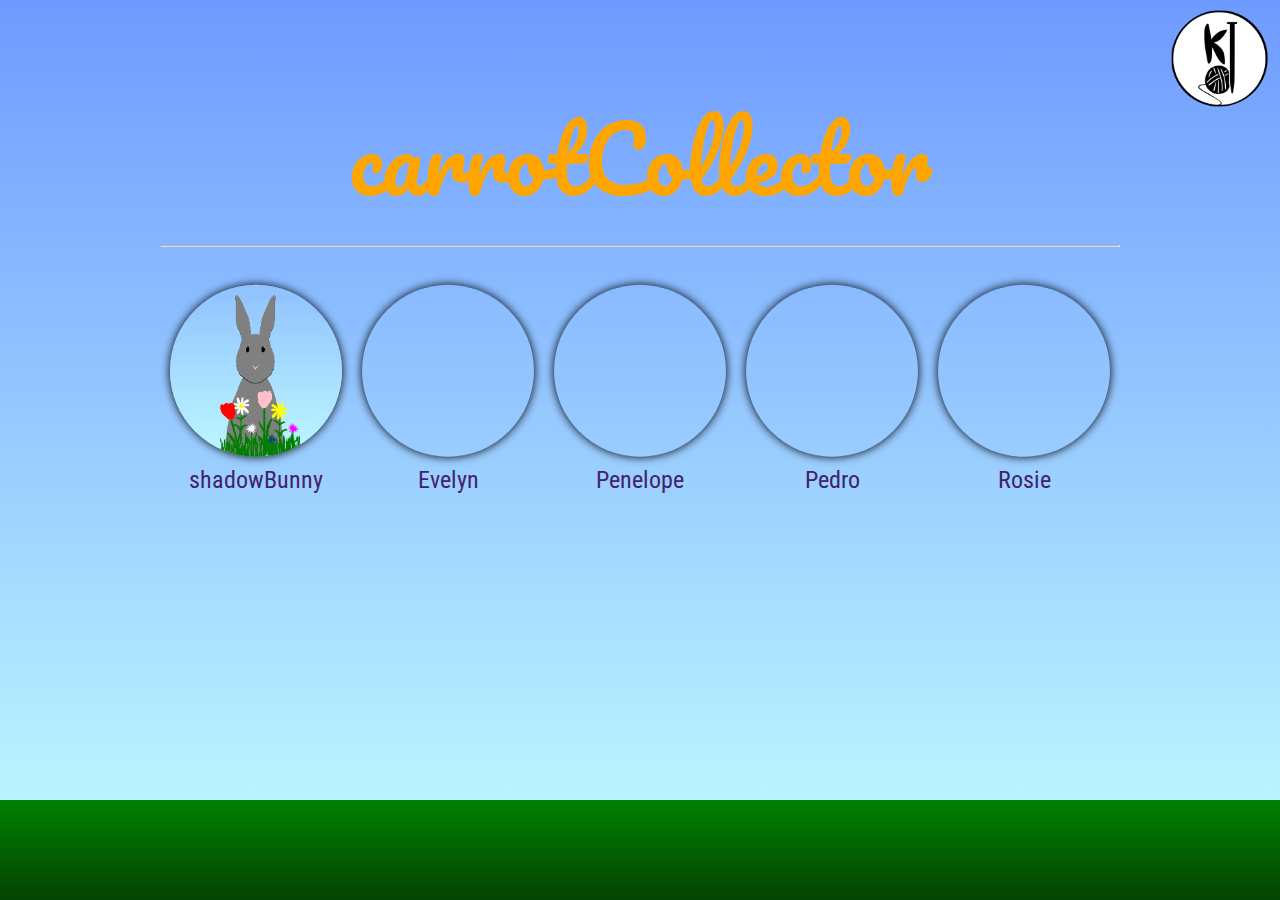
==== commit 90228116: "and now with a soundtrack" ====
--- a/index.html
+++ b/index.html
@@ -2,31 +2,19 @@
 <html>
 	<head>
 		<title>carrotCollector</title>
-		<link rel='shortcut icon' type='image/png' href='KD_faviconFINAL.png'></link>
-		<link rel="stylesheet" type="text/css" href="http://fonts.googleapis.com/css?family=Roboto+Condensed:regular,bold;italic;bolditalic"/>
-		<link rel="stylesheet" type="text/css" href="http://fonts.googleapis.com/css?family=Pacifico:regular,bold;italic;bolditalic"/>
+		<link rel='shortcut icon' type='image/png' href='KDfavicon.png'></link>
+		<link href="https://fonts.googleapis.com/css?family=Pacifico|Roboto+Condensed" rel="stylesheet">
 		<link type="text/css" rel="stylesheet" href="stylesheet.css"/>
 		<script type="text/javascript" src="yarn.js"></script>
 		<script type="text/javascript" src="script.js"></script>
 		<meta name="viewport" content="width=device-width, height=device-height, initial-scale=1.0, minimum-scale=1.0, maximum-scale=1.0, user-scalable=no"/>
 	</head>
 	<body>
+		<audio style="display: none;" autoplay="true" loop="true" type="audio/mpeg"><source src="collectingcarrots.wav"></source></audio>
 		<div id="container">
 			
 			<div id='score'>
-				<div class="scoreCarrot">
-					<div class="body"></div>
-					<div class="leaf1"></div>
-					<div class="leaf2"></div>
-					<div class="leaf3"></div>
-					<div class="leaf4"></div>
-					<div class="line1"></div>
-					<div class="line2"></div>
-					<div class="line3"></div>
-					<div class="line4"></div>
-					<div class="line5"></div>
-					<div class="line6"></div>
-				</div> 
+				<div class="scoreCarrot"></div> 
 				<div id="scoreNumber"></div>
 			</div>
 
@@ -42,7 +30,7 @@
 			</div>
 
 			<div id="options">
-				<!-- <span>carrotCollector<span><hr> -->
+				<span id='gameTitle'>carrotCollector</span><hr>
 			</div>
 
 			<div id="endGame" class="hidden">
@@ -70,7 +58,7 @@
 					<div class="flowers_end">
 						<div id="ENDflower_petals_tulip1"></div>
 						<div id="ENDflower_stem_tulip1"></div>
-						<div id="ENDflower_petals_tulip2"></div>
+<!-- 						<div id="ENDflower_petals_tulip2"></div> -->
 						<div id="ENDflower_stem_tulip2"></div>
 						<div id="ENDflower_petals_daisy1"></div>
 						<div id="ENDflower_stem_daisy1"></div>
@@ -85,7 +73,20 @@
 						<div id="ENDflower_petals_dandelion3"></div>
 						<div id="ENDflower_stem_dandelion3"></div>
 						<div id="ENDgrass1"></div>
-						<div id="ENDgrass2"></div>					
+						<div id="ENDgrass2"></div>	
+						<div class="ENDCarrot">
+							<div class="body"></div>
+							<div class="leaf1"></div>
+							<div class="leaf2"></div>
+							<div class="leaf3"></div>
+							<div class="leaf4"></div>
+							<div class="line1"></div>
+							<div class="line2"></div>
+							<div class="line3"></div>
+							<div class="line4"></div>
+							<div class="line5"></div>
+							<div class="line6"></div>
+						</div> 				
 					</div>
 				</div>
 				<div id="endGame_options" class="hidden">
--- a/stylesheet.css
+++ b/stylesheet.css
@@ -16,6 +16,12 @@
 	text-decoration: none;
 }
 
+#gameTitle {
+	color: orange;
+	font-family: Pacifico;
+	font-size: 90px;
+}
+
 
 .hidden {
 	display: none;
@@ -35,25 +41,26 @@
 
 	#score {
 		font-size: 24px;
-		height: 150px;
-		width: 150px;
+		height: 200px;
+		width: 200px;
 		position: absolute;
 		left: 0px;
-		top: -40px;
+		top: -10px;
 		text-align: center;
 		z-index: 3;
 	}
 
 	.scoreCarrot {
+		background-image: url(carrot.png);
+		transform: rotate(25deg);
+		background-size: 100% 100%;
 		height: 100%;
 		width: 100%;
 		position: absolute;
-		transform: rotate(45deg);
-	}
-
-	.scoreCarrot .line3 {
-		display: none;
-	}
+		left: 30px;
+		top: -30px;
+	}
+
 
 	#scoreNumber {
 		top: 65px;
@@ -61,6 +68,8 @@
 		z-index: 10;
 		width: 90%;
 		text-align: center;
+		color: white;
+		text-shadow: 0 0 10px white;
 	}
 
 	#logo {
@@ -93,8 +102,8 @@
 	}
 
 	#options a {
-		height: 200px;
-		width: 200px;
+		height: calc(15vw - 20px);
+    	width: calc(15vw - 20px);
 		border-radius: 50%;
 		display: inline-block;
 		box-shadow: 0 0 10px black;
@@ -113,7 +122,7 @@
 		position: relative;
 		font-size: 24px;
 		font-family: Roboto Condensed, sans-serif;
-		bottom: -200px;
+		top: 105%;
 		text-align: center;
 		width: 100%;
 	}
@@ -204,7 +213,7 @@
 		background-color: white;
 	}
 
-	#rabbit[position="legsIn"] div#bunnyprofile_tail_full {
+	#rabbit[position="legsIn"] div#bunnyprofile_tail_whole {
 		z-index: 10;
 		-webkit-clip-path: polygon(20.54% 58.49%, 13.32% 44.52%, 12.14% 41.65%, 12.48% 38.79%, 14.84% 36.26%, 17.54% 36.76%, 19.78% 37.85%, 21.72% 39.78%, 20.11% 43.66%, 18.82% 47.1% , 19.35% 51.18%);
 		clip-path: polygon(20.54% 58.49%, 13.32% 44.52%, 12.14% 41.65%, 12.48% 38.79%, 14.84% 36.26%, 17.54% 36.76%, 19.78% 37.85%, 21.72% 39.78%, 20.11% 43.66%, 18.82% 47.1% , 19.35% 51.18%);
@@ -313,7 +322,7 @@
 		background-color: white;
 	}
 
-	#rabbit[position="legsOut"] div#bunnyprofile_tail_full,
+	#rabbit[position="legsOut"] div#bunnyprofile_tail_whole,
 	#rabbit[position="legsIn"][JUMP=true] div#bunnyprofile_tail_full {
 		z-index: 10;
 		-webkit-clip-path: polygon(20.33% 50.38%, 14.61% 35.74%, 13.74% 32.76%, 14.37% 29.96%, 16.97% 27.69%, 19.61% 28.47%, 21.73% 29.79%, 23.47% 31.9%, 21.46% 35.6%, 19.81% 38.89%, 19.92% 43%);
@@ -427,11 +436,13 @@
 	
 
 	.carrot {
-		height: 100px;
-		width: 100px;
+		height: 120px;
+		width: 120px;
 		position: absolute;
 		bottom: 0px;
 		left: 0px;
+		background-image: url("carrot.png");
+		background-size: 100% 100%;
 	}
 
 	.carrot div, .scoreCarrot div {
@@ -524,158 +535,84 @@
 		position: absolute;
 		bottom: 0px;
 		left: 0px;
-		background: linear-gradient(lightgreen, darkgreen);
-	}
-
-/*	#grass1 {
+		background: linear-gradient(green, #034403);
+	}
+
+	#grass1 {
+		position: absolute;
+		left: 0px;
+		bottom: 100px;
+		width: 101vw;
+		height: 50px;
+		background-image: url(grass.png);
+		z-index: 1;
+		background-repeat: repeat-x;
+		background-size: auto 100%;
+	}
+
+	#grass2 {
+		position: absolute;
+		left: 101vw;
+		bottom: 100px;
 		width: 100vw;
+		height: 50px;
+		background-image: url(grass.png);
+		z-index: 1;
+		background-repeat: repeat-x;
+		background-size: auto 100%;
+	}
+
+
+
+	.tree {
+
+	}
+
+/*	.allFlowers {
 		height: 100px;
-		background-color: green;
-		z-index: 0;
-		clip-path: polygon(3.03% 98.41%, 3.03% 84.55%, 3.03% 78.18%, 4.3% 86.94%, 5.41% 92.68%, 5.1% 95.22%, 6.69% 85.83%, 7.32% 81.53%, 8.12% 78.34%, 8.76% 79.3%, 8.6% 82.17%, 8.6% 86.15%, 7.32% 90.29%, 8.28% 94.27%, 10.19% 97.45%, 10.67% 98.41%, 10.83% 90.76%, 9.87% 88.06%, 9.71% 85.83%, 10.83% 81.21%, 10.83% 77.71%, 10.51% 76.59%, 11.62% 80.57%, 11.94% 83.28%, 11.94% 86.78%, 12.1% 89.17%, 13.06% 93.31%, 12.9% 94.75%, 12.74% 97.45%, 14.01% 98.73%, 14.81% 96.18%, 15.92% 92.68%, 15.76% 89.65%, 15.92% 86.46%, 15.61% 81.53%, 15.61% 79.94%, 16.72% 81.37%, 17.04% 83.44%, 17.04% 86.15%, 17.83% 88.85%, 18.31% 91.56%, 19.27% 94.59%, 19.43% 97.13%, 19.75% 98.41%, 19.75% 89.17%, 20.7% 80.89%, 22.77% 76.27%, 23.57% 78.66%, 23.73% 82.17%, 22.77% 86.15%, 22.13% 91.56%, 21.5% 94.59%, 21.82% 97.29%, 22.13% 98.57%, 23.57% 95.22%, 24.04% 91.08%, 24.84% 88.06%, 26.27% 84.08%, 27.55% 81.37%, 28.03% 79.78%, 29.14% 80.25%, 28.5% 82.32%, 28.18% 84.71%, 28.18% 86.78%, 27.71% 88.38%, 26.27% 90.29%, 25.8% 92.2%, 25.8% 94.43%, 25.96% 96.34%, 26.11% 97.61%, 28.03% 96.97%, 30.25% 93.63%, 31.85% 90.76%, 33.28% 87.58%, 33.92% 84.87%, 33.44% 79.14%, 33.44% 77.23%, 34.08% 72.13%, 34.08% 71.5%, 35.51% 73.41%, 35.51% 76.59%, 35.19% 78.98%, 35.03% 81.37%, 35.19% 84.71%, 34.87% 87.26%, 34.24% 91.24%, 34.24% 93.63%, 38.54% 96.97%, 37.74% 93.95%, 37.26% 88.22%, 37.9% 85.83%, 38.22% 83.12%, 38.22% 80.41%, 38.54% 77.23%, 38.69% 74.2%, 39.33% 76.11%, 39.81% 78.18%, 40.13% 80.89%, 40.13% 82.96%, 39.97% 85.83%, 39.97% 92.36%, 39.97% 93.95%, 40.76% 95.86%, 42.2% 98.09%, 43.47% 96.02%, 43.95% 91.88%, 43.63% 85.99%, 42.99% 81.37%, 42.99% 78.5%, 43.15% 72.45%, 44.59% 68.95%, 44.59% 66.08%, 45.7% 67.2%, 46.34% 70.06%, 45.22% 72.45%, 44.9% 74.84%, 45.38% 78.18%, 44.9% 81.21%, 44.59% 83.44%, 45.06% 88.54%, 45.38% 92.52%, 45.86% 95.22%, 46.02% 96.97%, 47.93% 95.54%, 48.41% 93.95%, 48.89% 91.08%, 49.04% 87.42%, 49.36% 83.6%, 48.41% 78.66%, 47.61% 76.11%, 47.93% 72.77%, 48.89% 72.93%, 49.52% 74.36%, 50% 77.07%, 50.16% 80.1%, 50.16% 83.76%, 50.32% 87.1%, 50.48% 90.92%, 50.16% 95.7%, 50.48% 97.45%, 51.11% 99.04%, 52.23% 97.13%, 53.18% 94.27%, 52.71% 90.61%, 53.03% 87.42%, 55.25% 82.96%, 57.01% 79.14%, 57.8% 75.16%, 58.12% 72.45%, 58.12% 71.02%, 58.92% 71.82%, 59.24% 73.73%, 58.92% 76.11%, 59.55% 79.3%, 60.19% 81.69%, 60.03% 84.55%, 59.24% 89.97%, 57.96% 92.83%, 56.69% 94.43%, 56.21% 98.09%, 56.21% 99.04%, 58.44% 97.93%, 59.55% 96.34%, 62.42% 91.4%, 63.06% 88.22%, 62.9% 85.99%, 63.38% 80.73%, 64.01% 77.39%, 64.01% 73.41%, 63.54% 71.18%, 64.33% 67.83%, 64.97% 69.27%, 66.24% 72.45%, 65.76% 76.75%, 65.76% 80.57%, 65.29% 83.12%, 65.45% 87.74%, 66.08% 90.45%, 66.24% 93.95%, 65.45% 97.29%, 67.36% 97.77%, 67.52% 96.18%, 67.2% 94.43%, 66.88% 90.61%, 67.68% 87.26%, 68.63% 83.76%, 69.75% 77.71%, 69.75% 75.8%, 69.59% 72.61%, 70.86% 74.84%, 71.34% 78.5%, 71.5% 82.17%, 70.7% 84.39%, 70.7% 87.42%, 69.75% 91.4%, 69.43% 94.27%, 69.9% 96.18%, 70.54% 97.45%, 71.66% 98.25%, 72.61% 97.29%, 72.77% 94.11%, 72.77% 91.08%, 73.25% 87.42%, 74.36% 85.99%, 73.57% 81.85%, 74.52% 86.78%, 75.16% 90.13%, 75.48% 92.99%, 75.32% 95.54%, 75.48% 98.57%, 78.03% 95.54%, 78.34% 91.56%, 78.18% 86.46%, 77.87% 83.28%, 77.87% 79.78%, 78.18% 75.8%, 78.5% 72.13%, 78.82% 69.27%, 79.94% 71.97%, 80.57% 75%, 81.21% 79.14%, 80.89% 82.01%, 80.89% 83.76%, 81.37% 90.76%, 80.25% 94.75%, 79.94% 98.25%, 82.8% 98.41%, 85.51% 96.34%, 85.19% 91.88%, 84.39% 88.06%, 83.92% 84.24%, 83.76% 79.46%, 84.87% 74.68%, 85.35% 72.29%, 85.67% 75.64%, 85.67% 78.34%, 86.46% 81.69%, 87.26% 84.87%, 87.74% 87.9%, 87.26% 91.24%, 87.42% 95.38%, 87.1% 96.82%, 89.01% 96.97%, 89.17% 94.43%, 89.17% 87.9%, 89.01% 84.71%, 88.06% 78.18%, 87.74% 74.52%, 86.46% 70.22%, 89.01% 73.89%, 89.97% 76.27%, 91.56% 81.53%, 92.99% 84.71%, 93.63% 88.22%, 94.27% 92.52%, 94.27% 95.22%, 93.79% 98.25%, 94.11% 89.97%, 94.75% 84.39%, 95.22% 81.21%, 95.54% 75.16%, 95.38% 72.93%, 96.02% 85.99%, 97.13% 90.45%, 97.77% 93.79%, 97.29% 95.7%, 97.61% 98.89%, 99.2% 90.61%, 97.93% 74.68%, 98.73% 70.38%, 99.52% 71.34%, 99.36% 78.18%, 99.84% 83.6%, 99.52% 99.04%);
-		-webkit-clip-path: polygon(3.03% 98.41%, 3.03% 84.55%, 3.03% 78.18%, 4.3% 86.94%, 5.41% 92.68%, 5.1% 95.22%, 6.69% 85.83%, 7.32% 81.53%, 8.12% 78.34%, 8.76% 79.3%, 8.6% 82.17%, 8.6% 86.15%, 7.32% 90.29%, 8.28% 94.27%, 10.19% 97.45%, 10.67% 98.41%, 10.83% 90.76%, 9.87% 88.06%, 9.71% 85.83%, 10.83% 81.21%, 10.83% 77.71%, 10.51% 76.59%, 11.62% 80.57%, 11.94% 83.28%, 11.94% 86.78%, 12.1% 89.17%, 13.06% 93.31%, 12.9% 94.75%, 12.74% 97.45%, 14.01% 98.73%, 14.81% 96.18%, 15.92% 92.68%, 15.76% 89.65%, 15.92% 86.46%, 15.61% 81.53%, 15.61% 79.94%, 16.72% 81.37%, 17.04% 83.44%, 17.04% 86.15%, 17.83% 88.85%, 18.31% 91.56%, 19.27% 94.59%, 19.43% 97.13%, 19.75% 98.41%, 19.75% 89.17%, 20.7% 80.89%, 22.77% 76.27%, 23.57% 78.66%, 23.73% 82.17%, 22.77% 86.15%, 22.13% 91.56%, 21.5% 94.59%, 21.82% 97.29%, 22.13% 98.57%, 23.57% 95.22%, 24.04% 91.08%, 24.84% 88.06%, 26.27% 84.08%, 27.55% 81.37%, 28.03% 79.78%, 29.14% 80.25%, 28.5% 82.32%, 28.18% 84.71%, 28.18% 86.78%, 27.71% 88.38%, 26.27% 90.29%, 25.8% 92.2%, 25.8% 94.43%, 25.96% 96.34%, 26.11% 97.61%, 28.03% 96.97%, 30.25% 93.63%, 31.85% 90.76%, 33.28% 87.58%, 33.92% 84.87%, 33.44% 79.14%, 33.44% 77.23%, 34.08% 72.13%, 34.08% 71.5%, 35.51% 73.41%, 35.51% 76.59%, 35.19% 78.98%, 35.03% 81.37%, 35.19% 84.71%, 34.87% 87.26%, 34.24% 91.24%, 34.24% 93.63%, 38.54% 96.97%, 37.74% 93.95%, 37.26% 88.22%, 37.9% 85.83%, 38.22% 83.12%, 38.22% 80.41%, 38.54% 77.23%, 38.69% 74.2%, 39.33% 76.11%, 39.81% 78.18%, 40.13% 80.89%, 40.13% 82.96%, 39.97% 85.83%, 39.97% 92.36%, 39.97% 93.95%, 40.76% 95.86%, 42.2% 98.09%, 43.47% 96.02%, 43.95% 91.88%, 43.63% 85.99%, 42.99% 81.37%, 42.99% 78.5%, 43.15% 72.45%, 44.59% 68.95%, 44.59% 66.08%, 45.7% 67.2%, 46.34% 70.06%, 45.22% 72.45%, 44.9% 74.84%, 45.38% 78.18%, 44.9% 81.21%, 44.59% 83.44%, 45.06% 88.54%, 45.38% 92.52%, 45.86% 95.22%, 46.02% 96.97%, 47.93% 95.54%, 48.41% 93.95%, 48.89% 91.08%, 49.04% 87.42%, 49.36% 83.6%, 48.41% 78.66%, 47.61% 76.11%, 47.93% 72.77%, 48.89% 72.93%, 49.52% 74.36%, 50% 77.07%, 50.16% 80.1%, 50.16% 83.76%, 50.32% 87.1%, 50.48% 90.92%, 50.16% 95.7%, 50.48% 97.45%, 51.11% 99.04%, 52.23% 97.13%, 53.18% 94.27%, 52.71% 90.61%, 53.03% 87.42%, 55.25% 82.96%, 57.01% 79.14%, 57.8% 75.16%, 58.12% 72.45%, 58.12% 71.02%, 58.92% 71.82%, 59.24% 73.73%, 58.92% 76.11%, 59.55% 79.3%, 60.19% 81.69%, 60.03% 84.55%, 59.24% 89.97%, 57.96% 92.83%, 56.69% 94.43%, 56.21% 98.09%, 56.21% 99.04%, 58.44% 97.93%, 59.55% 96.34%, 62.42% 91.4%, 63.06% 88.22%, 62.9% 85.99%, 63.38% 80.73%, 64.01% 77.39%, 64.01% 73.41%, 63.54% 71.18%, 64.33% 67.83%, 64.97% 69.27%, 66.24% 72.45%, 65.76% 76.75%, 65.76% 80.57%, 65.29% 83.12%, 65.45% 87.74%, 66.08% 90.45%, 66.24% 93.95%, 65.45% 97.29%, 67.36% 97.77%, 67.52% 96.18%, 67.2% 94.43%, 66.88% 90.61%, 67.68% 87.26%, 68.63% 83.76%, 69.75% 77.71%, 69.75% 75.8%, 69.59% 72.61%, 70.86% 74.84%, 71.34% 78.5%, 71.5% 82.17%, 70.7% 84.39%, 70.7% 87.42%, 69.75% 91.4%, 69.43% 94.27%, 69.9% 96.18%, 70.54% 97.45%, 71.66% 98.25%, 72.61% 97.29%, 72.77% 94.11%, 72.77% 91.08%, 73.25% 87.42%, 74.36% 85.99%, 73.57% 81.85%, 74.52% 86.78%, 75.16% 90.13%, 75.48% 92.99%, 75.32% 95.54%, 75.48% 98.57%, 78.03% 95.54%, 78.34% 91.56%, 78.18% 86.46%, 77.87% 83.28%, 77.87% 79.78%, 78.18% 75.8%, 78.5% 72.13%, 78.82% 69.27%, 79.94% 71.97%, 80.57% 75%, 81.21% 79.14%, 80.89% 82.01%, 80.89% 83.76%, 81.37% 90.76%, 80.25% 94.75%, 79.94% 98.25%, 82.8% 98.41%, 85.51% 96.34%, 85.19% 91.88%, 84.39% 88.06%, 83.92% 84.24%, 83.76% 79.46%, 84.87% 74.68%, 85.35% 72.29%, 85.67% 75.64%, 85.67% 78.34%, 86.46% 81.69%, 87.26% 84.87%, 87.74% 87.9%, 87.26% 91.24%, 87.42% 95.38%, 87.1% 96.82%, 89.01% 96.97%, 89.17% 94.43%, 89.17% 87.9%, 89.01% 84.71%, 88.06% 78.18%, 87.74% 74.52%, 86.46% 70.22%, 89.01% 73.89%, 89.97% 76.27%, 91.56% 81.53%, 92.99% 84.71%, 93.63% 88.22%, 94.27% 92.52%, 94.27% 95.22%, 93.79% 98.25%, 94.11% 89.97%, 94.75% 84.39%, 95.22% 81.21%, 95.54% 75.16%, 95.38% 72.93%, 96.02% 85.99%, 97.13% 90.45%, 97.77% 93.79%, 97.29% 95.7%, 97.61% 98.89%, 99.2% 90.61%, 97.93% 74.68%, 98.73% 70.38%, 99.52% 71.34%, 99.36% 78.18%, 99.84% 83.6%, 99.52% 99.04%);
-	}
-
-	#grass2 {
-
+		width: 110px;
+		position: absolute;
+		bottom: 98px;
+		background-image: url(allflowers.png);
+		background-size: contain;
 	}*/
 
-	.tree {
-
-	}
-
-	/* flower beds */
-		.flowerBed {
-		height: 150px;
-		width: 150px;
-		position: absolute;
-		bottom: 70px;
-		left: 0px;
-		z-index:2;
-		}
-
-		.flowerBed div {
-			width: 100%;
-			height: 100%;
-			position: absolute;
-		}
-
-		.flower_petals_tulip1 {
-			background-color: red;
-			z-index: 2;
-			clip-path: polygon(10.4% 38.46%, 11.16% 39.76%, 12.24% 40.85%, 13.98% 41.71%, 15.6% 42.15%, 16.47% 41.93%, 17.98% 41.28%, 19.61% 39.44% , 20.69% 37.7%, 21.67% 36.51%, 22.32% 34.34%, 22.54% 32.07%, 22.97% 28.17%, 23.08% 25.57%, 22.86% 23.51%, 21.78% 22.32%, 20.48% 21.89%, 19.72% 21.78%, 18.42% 21.78%, 16.25% 22.75%, 15.71% 22.54%, 14.52% 23.51%, 13.87% 24.16%, 17.33% 24.92%, 16.47% 21.34%, 16.03% 20.8%, 14.84% 20.59%, 13.11% 20.37%, 12.46% 20.48%, 11.38% 21.34%, 10.51% 22.75%, 9.32% 24.81%, 13.22% 25.35%, 12.46% 23.19%, 8.67% 20.15%, 6.83% 21.02%, 6.18% 23.19%, 5.42% 25.14%, 5.53% 26.76%, 5.53% 29.14%, 5.96% 31.53%, 7.04% 33.59%, 8.34% 35.54%, 9.43% 37.05%);
-			-webkit-clip-path: polygon(10.4% 38.46%, 11.16% 39.76%, 12.24% 40.85%, 13.98% 41.71%, 15.6% 42.15%, 16.47% 41.93%, 17.98% 41.28%, 19.61% 39.44% , 20.69% 37.7%, 21.67% 36.51%, 22.32% 34.34%, 22.54% 32.07%, 22.97% 28.17%, 23.08% 25.57%, 22.86% 23.51%, 21.78% 22.32%, 20.48% 21.89%, 19.72% 21.78%, 18.42% 21.78%, 16.25% 22.75%, 15.71% 22.54%, 14.52% 23.51%, 13.87% 24.16%, 17.33% 24.92%, 16.47% 21.34%, 16.03% 20.8%, 14.84% 20.59%, 13.11% 20.37%, 12.46% 20.48%, 11.38% 21.34%, 10.51% 22.75%, 9.32% 24.81%, 13.22% 25.35%, 12.46% 23.19%, 8.67% 20.15%, 6.83% 21.02%, 6.18% 23.19%, 5.42% 25.14%, 5.53% 26.76%, 5.53% 29.14%, 5.96% 31.53%, 7.04% 33.59%, 8.34% 35.54%, 9.43% 37.05%);	
-		}
-		.flower_stem_tulip1 {
-			background-color: green;
-			z-index: 1;
-			clip-path: polygon(13.76% 41.17%, 13.43% 77.03%, 11.81% 64.14%, 10.18% 60.35%, 7.8% 56.23%, 6.07% 54.5%, 5.53% 56.34%, 6.28% 59.37%, 7.69% 63.81%, 9.53% 69.34%, 9.64% 73.35%, 10.94% 77.79%, 11.27% 83.32%, 11.27% 86.57%, 11.59% 92.63%, 12.35% 97.4%, 15.49% 98.59%, 15.93% 97.07%, 16.14% 93.93%, 16.58% 89.49%, 17.77% 85.37%, 19.61% 81.8%, 22.1% 78.87%, 23.84% 75.84%, 21.56% 75.84%, 19.28% 77.57%, 17.66% 79.85%, 16.03% 82.12%, 14.84% 85.05%, 16.03% 71.94%, 17.98% 68.26%, 20.37% 63.92%, 21.13% 61.65%, 22.32% 58.29%, 20.8% 58.18%, 19.72% 61%, 17.55% 63.92%, 16.68% 66.31%, 15.71% 68.15%, 15.93% 61.86%, 16.25% 41.82%);
-			-webkit-clip-path: polygon(13.76% 41.17%, 13.43% 77.03%, 11.81% 64.14%, 10.18% 60.35%, 7.8% 56.23%, 6.07% 54.5%, 5.53% 56.34%, 6.28% 59.37%, 7.69% 63.81%, 9.53% 69.34%, 9.64% 73.35%, 10.94% 77.79%, 11.27% 83.32%, 11.27% 86.57%, 11.59% 92.63%, 12.35% 97.4%, 15.49% 98.59%, 15.93% 97.07%, 16.14% 93.93%, 16.58% 89.49%, 17.77% 85.37%, 19.61% 81.8%, 22.1% 78.87%, 23.84% 75.84%, 21.56% 75.84%, 19.28% 77.57%, 17.66% 79.85%, 16.03% 82.12%, 14.84% 85.05%, 16.03% 71.94%, 17.98% 68.26%, 20.37% 63.92%, 21.13% 61.65%, 22.32% 58.29%, 20.8% 58.18%, 19.72% 61%, 17.55% 63.92%, 16.68% 66.31%, 15.71% 68.15%, 15.93% 61.86%, 16.25% 41.82%);	
-		}
-
-		.flower_petals_tulip2 {
-			background-color: pink;
-			z-index: 2;
-			clip-path: polygon(59.599999999999994% 33.46%, 58.84% 34.76%, 57.760000000000005% 35.85%, 56.019999999999996% 36.71%, 54.400000000000006% 37.15%, 53.53% 36.93%, 52.019999999999996% 36.28%, 50.39% 34.44%, 49.31% 32.7%, 48.33% 31.509999999999998%, 47.68000000000001% 29.340000000000003%, 47.459999999999994% 27.07%, 47.03% 23.17%, 46.92% 20.57%, 47.14% 18.51%, 48.22% 17.32%, 49.519999999999996% 16.89%, 50.28% 16.78%, 51.58% 16.78%, 53.75% 17.75%, 54.290000000000006% 17.54%, 55.480000000000004% 18.51%, 56.129999999999995% 19.16%, 52.67% 19.92%, 53.53% 16.34%, 53.97% 15.8%, 55.16% 15.59%, 56.89% 15.370000000000001%, 57.540000000000006% 15.48%, 58.620000000000005% 16.34%, 59.489999999999995% 17.75%, 60.68000000000001% 19.81%, 56.78% 20.35%, 57.540000000000006% 18.19%, 61.33% 15.149999999999999%, 63.17% 16.02%, 63.81999999999999% 18.19%, 64.58% 20.14%, 64.47% 21.76%, 64.47% 24.14%, 64.04% 26.53%, 62.959999999999994% 28.590000000000003%, 61.66% 30.54%, 60.56999999999999% 32.05%);
-			-webkit-clip-path: polygon(59.599999999999994% 33.46%, 58.84% 34.76%, 57.760000000000005% 35.85%, 56.019999999999996% 36.71%, 54.400000000000006% 37.15%, 53.53% 36.93%, 52.019999999999996% 36.28%, 50.39% 34.44%, 49.31% 32.7%, 48.33% 31.509999999999998%, 47.68000000000001% 29.340000000000003%, 47.459999999999994% 27.07%, 47.03% 23.17%, 46.92% 20.57%, 47.14% 18.51%, 48.22% 17.32%, 49.519999999999996% 16.89%, 50.28% 16.78%, 51.58% 16.78%, 53.75% 17.75%, 54.290000000000006% 17.54%, 55.480000000000004% 18.51%, 56.129999999999995% 19.16%, 52.67% 19.92%, 53.53% 16.34%, 53.97% 15.8%, 55.16% 15.59%, 56.89% 15.370000000000001%, 57.540000000000006% 15.48%, 58.620000000000005% 16.34%, 59.489999999999995% 17.75%, 60.68000000000001% 19.81%, 56.78% 20.35%, 57.540000000000006% 18.19%, 61.33% 15.149999999999999%, 63.17% 16.02%, 63.81999999999999% 18.19%, 64.58% 20.14%, 64.47% 21.76%, 64.47% 24.14%, 64.04% 26.53%, 62.959999999999994% 28.590000000000003%, 61.66% 30.54%, 60.56999999999999% 32.05%);	
-		}
-		.flower_stem_tulip2 {
-			background-color: green;
-			z-index: 1;
-			clip-path: polygon(56.239999999999995% 36.17%, 56.56999999999999% 72.03%, 58.19% 59.14%, 59.81999999999999% 55.35%, 62.2% 51.23%, 63.93000000000001% 49.5%, 64.47% 51.34%, 63.72% 54.37%, 62.31% 58.81%, 60.47% 64.34%, 60.36% 68.35%, 59.06% 72.79%, 58.730000000000004% 78.32%, 58.730000000000004% 81.57%, 58.41% 87.63%, 57.650000000000006% 92.4%, 54.510000000000005% 93.59%, 54.06999999999999% 92.07%, 53.86% 88.93%, 53.42% 84.49%, 52.230000000000004% 80.37%, 50.39% 76.8%, 47.900000000000006% 73.87%, 46.16% 70.84%, 48.44% 70.84%, 50.72% 72.57%, 52.34% 74.85%, 53.97% 77.12%, 55.16% 80.05%, 53.97% 66.94%, 52.019999999999996% 63.260000000000005%, 49.629999999999995% 58.92%, 48.870000000000005% 56.65%, 47.68000000000001% 53.29%, 49.2% 53.18%, 50.28% 56%, 52.45% 58.92%, 53.31999999999999% 61.31%, 54.290000000000006% 63.150000000000006%, 54.06999999999999% 56.86%, 53.75% 36.82%);
-			-webkit-clip-path: polygon(56.239999999999995% 36.17%, 56.56999999999999% 72.03%, 58.19% 59.14%, 59.81999999999999% 55.35%, 62.2% 51.23%, 63.93000000000001% 49.5%, 64.47% 51.34%, 63.72% 54.37%, 62.31% 58.81%, 60.47% 64.34%, 60.36% 68.35%, 59.06% 72.79%, 58.730000000000004% 78.32%, 58.730000000000004% 81.57%, 58.41% 87.63%, 57.650000000000006% 92.4%, 54.510000000000005% 93.59%, 54.06999999999999% 92.07%, 53.86% 88.93%, 53.42% 84.49%, 52.230000000000004% 80.37%, 50.39% 76.8%, 47.900000000000006% 73.87%, 46.16% 70.84%, 48.44% 70.84%, 50.72% 72.57%, 52.34% 74.85%, 53.97% 77.12%, 55.16% 80.05%, 53.97% 66.94%, 52.019999999999996% 63.260000000000005%, 49.629999999999995% 58.92%, 48.870000000000005% 56.65%, 47.68000000000001% 53.29%, 49.2% 53.18%, 50.28% 56%, 52.45% 58.92%, 53.31999999999999% 61.31%, 54.290000000000006% 63.150000000000006%, 54.06999999999999% 56.86%, 53.75% 36.82%);	
-		}
-
-		.flower_petals_daisy1 {
-			background-color: white;
-			z-index: 2;
-			clip-path: polygon(7.63% 35.32%, 29.47% 38.68%, 32.07% 41.93%, 34.56% 43.34%, 35.64% 42.47%, 35.54% 40.52%, 34.24% 38.57%, 31.74% 36.29%, 29.69% 35.21%, 29.58% 34.45%, 31.53% 34.67%, 33.15% 34.56%, 35.86% 34.24%, 36.62% 33.04%, 35.97% 31.96%, 33.8% 31.53%, 32.18% 31.64%, 30.77% 31.96%, 29.36% 32.39%, 28.39% 33.04%, 31.31% 31.2%, 33.26% 30.23%, 34.99% 29.25%, 36.19% 27.84%, 35.75% 26.33%, 34.34% 25.89%, 32.5% 26.65%, 31.2% 27.63%, 30.12% 28.49%, 29.04% 29.69%, 28.28% 30.77%, 27.52% 31.74%, 28.71% 28.71%, 29.25% 26.44%, 29.47% 24.7%, 28.06% 23.4%, 26.98% 24.38%, 26.54% 26.22%, 26.22% 28.93%, 25.89% 31.53%, 25.35% 28.82%, 24.27% 26.54%, 23.29% 24.49%, 21.67% 23.51%, 20.91% 24.49%, 20.91% 26.65%, 21.13% 28.71%, 22.21% 30.34%, 23.51% 31.96%, 21.34% 30.99%, 18.96% 30.77%, 17.33% 30.88%, 15.93% 31.74%, 16.47% 32.83%, 18.2% 33.15%, 20.69% 34.02%, 22.54% 34.13%, 23.84% 34.24%, 21.56% 34.78%, 19.28% 35.1%, 18.2% 36.29%, 17.01% 37.05%, 17.01% 38.03%, 18.2% 38.46%, 20.04% 38.35%, 22.32% 38.03%, 24.27% 36.84%, 23.62% 37.7%, 22.21% 39%, 21.56% 40.3%, 21.34% 41.82%, 21.24% 43.34%, 21.56% 44.31%, 22.64% 44.1%, 23.62% 43.01%, 25.14% 41.17%, 25.68% 38.79%, 26% 37.7%, 25.89% 39.65%, 25.79% 41.93%, 26.11% 43.55%, 27.19% 44.75%, 28.06% 45.29%, 28.82% 44.85%, 29.25% 43.45%, 29.04% 41.28%, 28.93% 39.44%, 28.6% 38.14%, 28.17% 36.73%);
-			-webkit-clip-path: polygon(7.63% 35.32%, 29.47% 38.68%, 32.07% 41.93%, 34.56% 43.34%, 35.64% 42.47%, 35.54% 40.52%, 34.24% 38.57%, 31.74% 36.29%, 29.69% 35.21%, 29.58% 34.45%, 31.53% 34.67%, 33.15% 34.56%, 35.86% 34.24%, 36.62% 33.04%, 35.97% 31.96%, 33.8% 31.53%, 32.18% 31.64%, 30.77% 31.96%, 29.36% 32.39%, 28.39% 33.04%, 31.31% 31.2%, 33.26% 30.23%, 34.99% 29.25%, 36.19% 27.84%, 35.75% 26.33%, 34.34% 25.89%, 32.5% 26.65%, 31.2% 27.63%, 30.12% 28.49%, 29.04% 29.69%, 28.28% 30.77%, 27.52% 31.74%, 28.71% 28.71%, 29.25% 26.44%, 29.47% 24.7%, 28.06% 23.4%, 26.98% 24.38%, 26.54% 26.22%, 26.22% 28.93%, 25.89% 31.53%, 25.35% 28.82%, 24.27% 26.54%, 23.29% 24.49%, 21.67% 23.51%, 20.91% 24.49%, 20.91% 26.65%, 21.13% 28.71%, 22.21% 30.34%, 23.51% 31.96%, 21.34% 30.99%, 18.96% 30.77%, 17.33% 30.88%, 15.93% 31.74%, 16.47% 32.83%, 18.2% 33.15%, 20.69% 34.02%, 22.54% 34.13%, 23.84% 34.24%, 21.56% 34.78%, 19.28% 35.1%, 18.2% 36.29%, 17.01% 37.05%, 17.01% 38.03%, 18.2% 38.46%, 20.04% 38.35%, 22.32% 38.03%, 24.27% 36.84%, 23.62% 37.7%, 22.21% 39%, 21.56% 40.3%, 21.34% 41.82%, 21.24% 43.34%, 21.56% 44.31%, 22.64% 44.1%, 23.62% 43.01%, 25.14% 41.17%, 25.68% 38.79%, 26% 37.7%, 25.89% 39.65%, 25.79% 41.93%, 26.11% 43.55%, 27.19% 44.75%, 28.06% 45.29%, 28.82% 44.85%, 29.25% 43.45%, 29.04% 41.28%, 28.93% 39.44%, 28.6% 38.14%, 28.17% 36.73%);	
-		}
-		.flower_stem_daisy1 {
-			background-color: green;
-			z-index: 1;
-			clip-path: polygon(25.89% 38.14%, 25.57% 49.62%, 22.97% 48%, 20.15% 47.45%, 18.53% 49.08% , 21.02% 49.51%, 22.97% 50.49%, 24.38% 51.57%, 25.79% 52.44%, 25.57% 54.39%, 25.57% 57.53%, 25.46% 61%, 25.35% 61.65%, 23.73% 59.48%, 21.56% 57.85%, 19.72% 56.88%, 17.88% 56.66%, 16.9% 56.99%, 15.71% 58.18%, 17.12% 58.5%, 18.09% 58.61%, 20.15% 59.37%, 21.89% 60.67%, 22.86% 62.41%, 23.4% 63.49%, 24.16% 65.33%, 24.92% 66.63%, 25.35% 70.96%, 25.03% 76.38%, 24.81% 81.69%, 26.54% 81.91%, 26.98% 66.96%, 27.52% 64.46%, 28.17% 62.95%, 29.36% 61.11%, 30.44% 60.02%, 31.85% 59.26%, 33.69% 58.72%, 33.15% 57.53%, 30.88% 57.64%, 29.69% 57.85%, 27.84% 58.83%, 26.65% 61.43%, 26.98% 54.6%, 26.98% 52.87%, 27.95% 50.6%, 29.04% 49.51%, 31.2% 48%, 32.83% 47.02%, 34.24% 46.37%, 33.04% 45.5%, 30.66% 45.94%, 28.82% 46.7%, 28.06% 47.45%, 26.87% 49.19%, 27.19% 38.35%);
-			-webkit-clip-path: polygon(25.89% 38.14%, 25.57% 49.62%, 22.97% 48%, 20.15% 47.45%, 18.53% 49.08% , 21.02% 49.51%, 22.97% 50.49%, 24.38% 51.57%, 25.79% 52.44%, 25.57% 54.39%, 25.57% 57.53%, 25.46% 61%, 25.35% 61.65%, 23.73% 59.48%, 21.56% 57.85%, 19.72% 56.88%, 17.88% 56.66%, 16.9% 56.99%, 15.71% 58.18%, 17.12% 58.5%, 18.09% 58.61%, 20.15% 59.37%, 21.89% 60.67%, 22.86% 62.41%, 23.4% 63.49%, 24.16% 65.33%, 24.92% 66.63%, 25.35% 70.96%, 25.03% 76.38%, 24.81% 81.69%, 26.54% 81.91%, 26.98% 66.96%, 27.52% 64.46%, 28.17% 62.95%, 29.36% 61.11%, 30.44% 60.02%, 31.85% 59.26%, 33.69% 58.72%, 33.15% 57.53%, 30.88% 57.64%, 29.69% 57.85%, 27.84% 58.83%, 26.65% 61.43%, 26.98% 54.6%, 26.98% 52.87%, 27.95% 50.6%, 29.04% 49.51%, 31.2% 48%, 32.83% 47.02%, 34.24% 46.37%, 33.04% 45.5%, 30.66% 45.94%, 28.82% 46.7%, 28.06% 47.45%, 26.87% 49.19%, 27.19% 38.35%);	
-		}
-		.flower_center_daisy1 {
-			background-color: yellow;
-			z-index: 3;
-			clip-path: polygon(25.68% 31.64%, 27.63% 31.74%, 28.93% 32.72%, 29.04% 34.45% , 28.17% 36.4%, 26.33% 37.27%, 24.16% 36.51%, 23.51% 34.67%, 23.62% 33.26%, 24.49% 31.96%);
-			-webkit-clip-path: polygon(25.68% 31.64%, 27.63% 31.74%, 28.93% 32.72%, 29.04% 34.45% , 28.17% 36.4%, 26.33% 37.27%, 24.16% 36.51%, 23.51% 34.67%, 23.62% 33.26%, 24.49% 31.96%);	
-		}
-
-		.flower_petals_daisy2 {
-			background-color: yellow;
-			z-index: 2;
-			clip-path: polygon(72.37% 41.32%, 70.53% 44.68%, 67.93% 47.93%, 65.44% 49.34%, 64.36% 48.47%, 64.46% 46.52%, 65.76% 44.57%, 68.26% 42.29%, 70.31% 41.21%, 70.42% 40.45%, 68.47% 40.67%, 66.85% 40.56%, 64.14% 40.24%, 63.38% 39.04%, 64.03% 37.96%, 66.2% 37.53%, 67.82% 37.64%, 69.23% 37.96%, 70.64% 38.39%, 71.61% 39.04%, 68.69% 37.2%, 66.74% 36.230000000000004%, 65.01% 35.25%, 63.81% 33.84%, 64.25% 32.33%, 65.66% 31.89%, 67.5% 32.65%, 68.8% 33.629999999999995%, 69.88% 34.489999999999995%, 70.96% 35.69%, 71.72% 36.769999999999996%, 72.48% 37.739999999999995%, 71.29% 34.71%, 70.75% 32.44%, 70.53% 30.7%, 71.94% 29.4%, 73.02% 30.38%, 73.46% 32.22%, 73.78% 34.93%, 74.11% 37.53%, 74.65% 34.82%, 75.73% 32.54%, 76.71% 30.49%, 78.33% 29.51%, 79.09% 30.49%, 79.09% 32.65%, 78.87% 34.71%, 77.79% 36.34%, 76.49% 37.96%, 78.66% 36.989999999999995%, 81.04% 36.769999999999996%, 82.67% 36.879999999999995%, 84.07% 37.739999999999995%, 83.53% 38.83%, 81.8% 39.15%, 79.31% 40.02%, 77.46% 40.13%, 76.16% 40.24%, 78.44% 40.78%, 80.72% 41.1%, 81.8% 42.29%, 82.99% 43.05%, 82.99% 44.03%, 81.8% 44.46%, 79.96% 44.35%, 77.68% 44.03%, 75.73% 42.84%, 76.38% 43.7%, 77.79% 45%, 78.44% 46.3%, 78.66% 47.82%, 78.76% 49.34%, 78.44% 50.31%, 77.36% 50.1%, 76.38% 49.01%, 74.86% 47.17%, 74.32% 44.79%, 74% 43.7%, 74.11% 45.65%, 74.21% 47.93%, 73.89% 49.55%, 72.81% 50.75%, 71.94% 51.29%, 71.18% 50.85%, 70.75% 49.45%, 70.96% 47.28%, 71.07% 45.44%, 71.4% 44.14%, 71.83% 42.73%);
-			-webkit-clip-path: polygon(72.37% 41.32%, 70.53% 44.68%, 67.93% 47.93%, 65.44% 49.34%, 64.36% 48.47%, 64.46% 46.52%, 65.76% 44.57%, 68.26% 42.29%, 70.31% 41.21%, 70.42% 40.45%, 68.47% 40.67%, 66.85% 40.56%, 64.14% 40.24%, 63.38% 39.04%, 64.03% 37.96%, 66.2% 37.53%, 67.82% 37.64%, 69.23% 37.96%, 70.64% 38.39%, 71.61% 39.04%, 68.69% 37.2%, 66.74% 36.230000000000004%, 65.01% 35.25%, 63.81% 33.84%, 64.25% 32.33%, 65.66% 31.89%, 67.5% 32.65%, 68.8% 33.629999999999995%, 69.88% 34.489999999999995%, 70.96% 35.69%, 71.72% 36.769999999999996%, 72.48% 37.739999999999995%, 71.29% 34.71%, 70.75% 32.44%, 70.53% 30.7%, 71.94% 29.4%, 73.02% 30.38%, 73.46% 32.22%, 73.78% 34.93%, 74.11% 37.53%, 74.65% 34.82%, 75.73% 32.54%, 76.71% 30.49%, 78.33% 29.51%, 79.09% 30.49%, 79.09% 32.65%, 78.87% 34.71%, 77.79% 36.34%, 76.49% 37.96%, 78.66% 36.989999999999995%, 81.04% 36.769999999999996%, 82.67% 36.879999999999995%, 84.07% 37.739999999999995%, 83.53% 38.83%, 81.8% 39.15%, 79.31% 40.02%, 77.46% 40.13%, 76.16% 40.24%, 78.44% 40.78%, 80.72% 41.1%, 81.8% 42.29%, 82.99% 43.05%, 82.99% 44.03%, 81.8% 44.46%, 79.96% 44.35%, 77.68% 44.03%, 75.73% 42.84%, 76.38% 43.7%, 77.79% 45%, 78.44% 46.3%, 78.66% 47.82%, 78.76% 49.34%, 78.44% 50.31%, 77.36% 50.1%, 76.38% 49.01%, 74.86% 47.17%, 74.32% 44.79%, 74% 43.7%, 74.11% 45.65%, 74.21% 47.93%, 73.89% 49.55%, 72.81% 50.75%, 71.94% 51.29%, 71.18% 50.85%, 70.75% 49.45%, 70.96% 47.28%, 71.07% 45.44%, 71.4% 44.14%, 71.83% 42.73%);	
-		}
-		.flower_stem_daisy2 {
-			background-color: green;
-			z-index: 1;
-			clip-path: polygon(74.11% 44.14%, 74.43% 55.62%, 77.03% 54%, 79.85% 53.45%, 81.47% 55.08%, 78.98% 55.51%, 77.03% 56.49%, 75.62% 57.57%, 74.21% 58.44%, 74.43% 60.39%, 74.43% 63.53%, 74.54% 67%, 74.65% 67.65%, 76.27% 65.47999999999999%, 78.44% 63.85%, 80.28% 62.88%, 82.12% 62.66%, 83.1% 62.99%, 84.29% 64.18%, 82.88% 64.5%, 81.91% 64.61%, 79.85% 65.37%, 78.11% 66.67%, 77.14% 68.41%, 76.6% 69.49000000000001%, 75.84% 71.33%, 75.08% 72.63%, 74.65% 76.96%, 74.97% 82.38%, 75.19% 87.69%, 73.46% 87.91%, 73.02% 72.96%, 72.48% 70.46%, 71.83% 68.95%, 70.64% 67.11%, 69.56% 66.02000000000001%, 68.15% 65.25999999999999%, 66.31% 64.72%, 66.85% 63.53%, 69.12% 63.64%, 70.31% 63.85%, 72.16% 64.83%, 73.35% 67.43%, 73.02% 60.6%, 73.02% 58.87%, 72.05% 56.6%, 70.96% 55.51%, 68.8% 54%, 67.17% 53.02%, 65.76% 52.37%, 66.96% 51.5%, 69.34% 51.94%, 71.18% 52.7%, 71.94% 53.45%, 73.13% 55.19%, 72.81% 44.35%);
-			-webkit-clip-path: polygon(74.11% 44.14%, 74.43% 55.62%, 77.03% 54%, 79.85% 53.45%, 81.47% 55.08%, 78.98% 55.51%, 77.03% 56.49%, 75.62% 57.57%, 74.21% 58.44%, 74.43% 60.39%, 74.43% 63.53%, 74.54% 67%, 74.65% 67.65%, 76.27% 65.47999999999999%, 78.44% 63.85%, 80.28% 62.88%, 82.12% 62.66%, 83.1% 62.99%, 84.29% 64.18%, 82.88% 64.5%, 81.91% 64.61%, 79.85% 65.37%, 78.11% 66.67%, 77.14% 68.41%, 76.6% 69.49000000000001%, 75.84% 71.33%, 75.08% 72.63%, 74.65% 76.96%, 74.97% 82.38%, 75.19% 87.69%, 73.46% 87.91%, 73.02% 72.96%, 72.48% 70.46%, 71.83% 68.95%, 70.64% 67.11%, 69.56% 66.02000000000001%, 68.15% 65.25999999999999%, 66.31% 64.72%, 66.85% 63.53%, 69.12% 63.64%, 70.31% 63.85%, 72.16% 64.83%, 73.35% 67.43%, 73.02% 60.6%, 73.02% 58.87%, 72.05% 56.6%, 70.96% 55.51%, 68.8% 54%, 67.17% 53.02%, 65.76% 52.37%, 66.96% 51.5%, 69.34% 51.94%, 71.18% 52.7%, 71.94% 53.45%, 73.13% 55.19%, 72.81% 44.35%);	
-		}
-		.flower_center_daisy2 {
-			background-color: black;
-			z-index: 3;
-			clip-path: polygon(74.32% 37.64%, 72.37% 37.739999999999995%, 71.07% 38.72%, 70.96% 40.45%, 71.83% 42.4%, 73.67% 43.27%, 75.84% 42.51%, 76.49% 40.67%, 76.38% 39.26%, 75.51% 37.96%);
-			-webkit-clip-path: polygon(74.32% 37.64%, 72.37% 37.739999999999995%, 71.07% 38.72%, 70.96% 40.45%, 71.83% 42.4%, 73.67% 43.27%, 75.84% 42.51%, 76.49% 40.67%, 76.38% 39.26%, 75.51% 37.96%);	
-		}
-
-		.flower_petals_dandelion1 {
-			background-color: white;
-			z-index: 2;
-			clip-path: polygon(39.98% 57.2%, 40.63% 56.34%, 41.5% 55.8%, 41.6% 56.55%, 41.06% 57.53%, 40.74% 58.18%, 40.74% 58.94%, 41.5% 58.18%, 42.47% 57.64%, 43.01% 57.42%, 43.77% 57.42%, 42.25% 58.72%, 41.93% 59.7%, 41.5% 60.02%, 42.9% 59.7%, 43.55% 59.48%, 45.61% 59.8%, 43.01% 61.11%, 42.04% 61.76% , 42.8% 61.76%, 44.42% 62.08%, 45.07% 62.84%, 43.23% 63.16%, 41.93% 63.16%, 42.25% 64.14%, 43.12% 65.11%, 44.1% 65.87%, 43.88% 66.31%, 41.93% 65.55%, 40.95% 64.57%, 40.85% 65.44%, 41.71% 66.41%, 41.93% 67.06%, 41.6% 67.82%, 40.85% 67.28%, 40.3% 66.52%, 39.76% 65.22%, 39.65% 65.87%, 38.46% 67.82%, 38.03% 66.63%, 38.14% 65.22%, 37.59% 64.79%, 35.86% 65.98%, 34.99% 66.31%, 34.78% 65.44%, 35.21% 65.01%, 36.29% 64.57%, 36.08% 63.81%, 35.43% 63.71%, 34.24% 63.71%, 32.29% 63.38%, 32.83% 62.95%, 35.75% 62.41%, 34.13% 61.76%, 33.15% 61.32%, 33.48% 60.78%, 34.24% 60.89%, 35.97% 61.11%, 35.75% 59.8%, 35.32% 59.15%, 34.99% 58.5%, 35.43% 58.4%, 37.16% 59.7%, 38.03% 59.91%, 37.92% 58.4%, 37.92% 57.85%, 37.81% 57.1%, 37.7% 56.34%, 38.46% 57.1%, 39% 57.75%, 39.54% 58.4%, 39.76% 59.05%);
-			-webkit-clip-path: polygon(39.98% 57.2%, 40.63% 56.34%, 41.5% 55.8%, 41.6% 56.55%, 41.06% 57.53%, 40.74% 58.18%, 40.74% 58.94%, 41.5% 58.18%, 42.47% 57.64%, 43.01% 57.42%, 43.77% 57.42%, 42.25% 58.72%, 41.93% 59.7%, 41.5% 60.02%, 42.9% 59.7%, 43.55% 59.48%, 45.61% 59.8%, 43.01% 61.11%, 42.04% 61.76% , 42.8% 61.76%, 44.42% 62.08%, 45.07% 62.84%, 43.23% 63.16%, 41.93% 63.16%, 42.25% 64.14%, 43.12% 65.11%, 44.1% 65.87%, 43.88% 66.31%, 41.93% 65.55%, 40.95% 64.57%, 40.85% 65.44%, 41.71% 66.41%, 41.93% 67.06%, 41.6% 67.82%, 40.85% 67.28%, 40.3% 66.52%, 39.76% 65.22%, 39.65% 65.87%, 38.46% 67.82%, 38.03% 66.63%, 38.14% 65.22%, 37.59% 64.79%, 35.86% 65.98%, 34.99% 66.31%, 34.78% 65.44%, 35.21% 65.01%, 36.29% 64.57%, 36.08% 63.81%, 35.43% 63.71%, 34.24% 63.71%, 32.29% 63.38%, 32.83% 62.95%, 35.75% 62.41%, 34.13% 61.76%, 33.15% 61.32%, 33.48% 60.78%, 34.24% 60.89%, 35.97% 61.11%, 35.75% 59.8%, 35.32% 59.15%, 34.99% 58.5%, 35.43% 58.4%, 37.16% 59.7%, 38.03% 59.91%, 37.92% 58.4%, 37.92% 57.85%, 37.81% 57.1%, 37.7% 56.34%, 38.46% 57.1%, 39% 57.75%, 39.54% 58.4%, 39.76% 59.05%);	
-		}
-		.flower_stem_dandelion1 {
-			background-color: green;
-			z-index: 1;
-			clip-path: polygon(39.87% 65.66%, 38.89% 65.44%, 38.57% 79.52%, 37.27% 77.25%, 35.75% 76.38%, 35.1% 74.43%, 34.56% 72.48%, 33.37% 73.67%, 31.53% 73.13%, 31.85% 74.43%, 31.09% 75.62%, 32.61% 75.3%, 33.15% 76.81%, 34.13% 76.16%, 34.67% 78.11%, 36.62% 79.09%, 36.62% 80.28%, 37.27% 80.61%, 38.57% 81.26%, 39.65% 81.47%, 40.2% 80.28%, 41.5% 81.04%, 42.15% 79.96%, 43.55% 80.28%, 43.66% 79.2%, 45.61% 79.52%, 44.96% 78.33%, 46.15% 78.01%, 44.64% 76.71%, 46.26% 75.41%, 44.31% 74.76%, 43.77% 72.91%, 42.8% 74.65%, 42.04% 74.21%, 42.69% 75.84%, 41.5% 75.95%, 42.04% 77.57%, 40.74% 77.68%, 40.85% 78.76%, 39.65% 79.09%);
-			-webkit-clip-path: polygon(39.87% 65.66%, 38.89% 65.44%, 38.57% 79.52%, 37.27% 77.25%, 35.75% 76.38%, 35.1% 74.43%, 34.56% 72.48%, 33.37% 73.67%, 31.53% 73.13%, 31.85% 74.43%, 31.09% 75.62%, 32.61% 75.3%, 33.15% 76.81%, 34.13% 76.16%, 34.67% 78.11%, 36.62% 79.09%, 36.62% 80.28%, 37.27% 80.61%, 38.57% 81.26%, 39.65% 81.47%, 40.2% 80.28%, 41.5% 81.04%, 42.15% 79.96%, 43.55% 80.28%, 43.66% 79.2%, 45.61% 79.52%, 44.96% 78.33%, 46.15% 78.01%, 44.64% 76.71%, 46.26% 75.41%, 44.31% 74.76%, 43.77% 72.91%, 42.8% 74.65%, 42.04% 74.21%, 42.69% 75.84%, 41.5% 75.95%, 42.04% 77.57%, 40.74% 77.68%, 40.85% 78.76%, 39.65% 79.09%);	
-		}
-
-		.flower_petals_dandelion2 {
-			background-color: blue;
-			z-index: 2;
-			clip-path: polygon(64.97999999999999% 72.2%, 65.63% 71.34%, 66.5% 70.8%, 66.6% 71.55%, 66.06% 72.53%, 65.74000000000001% 73.18%, 65.74000000000001% 73.94%, 66.5% 73.18%, 67.47% 72.64%, 68.00999999999999% 72.42%, 68.77000000000001% 72.42%, 67.25% 73.72%, 66.93% 74.7%, 66.5% 75.02000000000001%, 67.9% 74.7%, 68.55% 74.47999999999999%, 70.61% 74.8%, 68.00999999999999% 76.11%, 67.03999999999999% 76.75999999999999%, 67.8% 76.75999999999999%, 69.42% 77.08%, 70.07% 77.84%, 68.22999999999999% 78.16%, 66.93% 78.16%, 67.25% 79.14%, 68.12% 80.11%, 69.1% 80.87%, 68.88% 81.31%, 66.93% 80.55%, 65.95% 79.57%, 65.85% 80.44%, 66.71000000000001% 81.41%, 66.93% 82.06%, 66.6% 82.82%, 65.85% 82.28%, 65.3% 81.52%, 64.75999999999999% 80.22%, 64.65% 80.87%, 63.46% 82.82%, 63.03% 81.63%, 63.14% 80.22%, 62.59% 79.79%, 60.86% 80.98%, 59.99% 81.31%, 59.78% 80.44%, 60.21% 80.01%, 61.29% 79.57%, 61.08% 78.81%, 60.43% 78.71000000000001%, 59.24% 78.71000000000001%, 57.29% 78.38%, 57.83% 77.95%, 60.75% 77.41%, 59.13% 76.75999999999999%, 58.15% 76.32%, 58.48% 75.78%, 59.24% 75.89%, 60.97% 76.11%, 60.75% 74.8%, 60.32% 74.15%, 59.99% 73.5%, 60.43% 73.4%, 62.16% 74.7%, 63.03% 74.91%, 62.92% 73.4%, 62.92% 72.85%, 62.81% 72.1%, 62.7% 71.34%, 63.46% 72.1%, 64% 72.75%, 64.53999999999999% 73.4%, 64.75999999999999% 74.05%);
-			-webkit-clip-path: polygon(64.97999999999999% 72.2%, 65.63% 71.34%, 66.5% 70.8%, 66.6% 71.55%, 66.06% 72.53%, 65.74000000000001% 73.18%, 65.74000000000001% 73.94%, 66.5% 73.18%, 67.47% 72.64%, 68.00999999999999% 72.42%, 68.77000000000001% 72.42%, 67.25% 73.72%, 66.93% 74.7%, 66.5% 75.02000000000001%, 67.9% 74.7%, 68.55% 74.47999999999999%, 70.61% 74.8%, 68.00999999999999% 76.11%, 67.03999999999999% 76.75999999999999%, 67.8% 76.75999999999999%, 69.42% 77.08%, 70.07% 77.84%, 68.22999999999999% 78.16%, 66.93% 78.16%, 67.25% 79.14%, 68.12% 80.11%, 69.1% 80.87%, 68.88% 81.31%, 66.93% 80.55%, 65.95% 79.57%, 65.85% 80.44%, 66.71000000000001% 81.41%, 66.93% 82.06%, 66.6% 82.82%, 65.85% 82.28%, 65.3% 81.52%, 64.75999999999999% 80.22%, 64.65% 80.87%, 63.46% 82.82%, 63.03% 81.63%, 63.14% 80.22%, 62.59% 79.79%, 60.86% 80.98%, 59.99% 81.31%, 59.78% 80.44%, 60.21% 80.01%, 61.29% 79.57%, 61.08% 78.81%, 60.43% 78.71000000000001%, 59.24% 78.71000000000001%, 57.29% 78.38%, 57.83% 77.95%, 60.75% 77.41%, 59.13% 76.75999999999999%, 58.15% 76.32%, 58.48% 75.78%, 59.24% 75.89%, 60.97% 76.11%, 60.75% 74.8%, 60.32% 74.15%, 59.99% 73.5%, 60.43% 73.4%, 62.16% 74.7%, 63.03% 74.91%, 62.92% 73.4%, 62.92% 72.85%, 62.81% 72.1%, 62.7% 71.34%, 63.46% 72.1%, 64% 72.75%, 64.53999999999999% 73.4%, 64.75999999999999% 74.05%);	
-		}
-		.flower_stem_dandelion2 {
-			background-color: green;
-			z-index: 1;
-			clip-path: polygon(64.87% 80.66%, 63.89% 80.44%, 63.57% 94.52%, 62.27% 92.25%, 60.75% 91.38%, 60.1% 89.43%, 59.56% 87.48%, 58.37% 88.67%, 56.53% 88.13%, 56.85% 89.43%, 56.09% 90.62%, 57.61% 90.3%, 58.15% 91.81%, 59.13% 91.16%, 59.67% 93.11%, 61.62% 94.09%, 61.62% 95.28%, 62.27% 95.61%, 63.57% 96.26%, 64.65% 96.47%, 65.2% 95.28%, 66.5% 96.04%, 67.15% 94.96%, 68.55% 95.28%, 68.66% 94.2%, 70.61% 94.52%, 69.96000000000001% 93.33%, 71.15% 93.01%, 69.64% 91.71%, 71.25999999999999% 90.41%, 69.31% 89.76%, 68.77000000000001% 87.91%, 67.8% 89.65%, 67.03999999999999% 89.21%, 67.69% 90.84%, 66.5% 90.95%, 67.03999999999999% 92.57%, 65.74000000000001% 92.68%, 65.85% 93.76%, 64.65% 94.09%);
-			-webkit-clip-path: polygon(64.87% 80.66%, 63.89% 80.44%, 63.57% 94.52%, 62.27% 92.25%, 60.75% 91.38%, 60.1% 89.43%, 59.56% 87.48%, 58.37% 88.67%, 56.53% 88.13%, 56.85% 89.43%, 56.09% 90.62%, 57.61% 90.3%, 58.15% 91.81%, 59.13% 91.16%, 59.67% 93.11%, 61.62% 94.09%, 61.62% 95.28%, 62.27% 95.61%, 63.57% 96.26%, 64.65% 96.47%, 65.2% 95.28%, 66.5% 96.04%, 67.15% 94.96%, 68.55% 95.28%, 68.66% 94.2%, 70.61% 94.52%, 69.96000000000001% 93.33%, 71.15% 93.01%, 69.64% 91.71%, 71.25999999999999% 90.41%, 69.31% 89.76%, 68.77000000000001% 87.91%, 67.8% 89.65%, 67.03999999999999% 89.21%, 67.69% 90.84%, 66.5% 90.95%, 67.03999999999999% 92.57%, 65.74000000000001% 92.68%, 65.85% 93.76%, 64.65% 94.09%);	
-		}
-
-		.flower_petals_dandelion3 {
-			background-color: magenta;
-			z-index: 2;
-			clip-path: polygon(90.02000000000001% 57.2%, 89.37% 56.34%, 88.5% 55.8%, 88.4% 56.55%, 88.94% 57.53%, 89.25999999999999% 58.18000000000001%, 89.25999999999999% 58.94%, 88.5% 58.18000000000001%, 87.53% 57.64%, 86.99% 57.42%, 86.23% 57.42%, 87.75% 58.72%, 88.07% 59.7%, 88.5% 60.019999999999996%, 87.1% 59.7%, 86.45% 59.480000000000004%, 84.39% 59.8%, 86.99% 61.11%, 87.96000000000001% 61.760000000000005%, 87.2% 61.760000000000005%, 85.58% 62.08%, 84.93% 62.84%, 86.77% 63.16%, 88.07% 63.16%, 87.75% 64.14%, 86.88% 65.11%, 85.9% 65.87%, 86.12% 66.31%, 88.07% 65.55%, 89.05% 64.57%, 89.15% 65.44%, 88.28999999999999% 66.41%, 88.07% 67.06%, 88.4% 67.82%, 89.15% 67.28%, 89.7% 66.52%, 90.24000000000001% 65.22%, 90.35% 65.87%, 91.53999999999999% 67.82%, 91.97% 66.63%, 91.86% 65.22%, 92.41% 64.79%, 94.14% 65.98%, 95.00999999999999% 66.31%, 95.22% 65.44%, 94.78999999999999% 65.01%, 93.71000000000001% 64.57%, 93.92% 63.81%, 94.57% 63.709999999999994%, 95.75999999999999% 63.709999999999994%, 97.71000000000001% 63.379999999999995%, 97.17% 62.95%, 94.25% 62.41%, 95.87% 61.760000000000005%, 96.85% 61.31999999999999%, 96.52000000000001% 60.78%, 95.75999999999999% 60.89%, 94.03% 61.11%, 94.25% 59.8%, 94.68% 59.150000000000006%, 95.00999999999999% 58.5%, 94.57% 58.400000000000006%, 92.84% 59.7%, 91.97% 59.91%, 92.08% 58.400000000000006%, 92.08% 57.849999999999994%, 92.19% 57.099999999999994%, 92.3% 56.34%, 91.53999999999999% 57.099999999999994%, 91% 57.75%, 90.46000000000001% 58.400000000000006%, 90.24000000000001% 59.05%);
-			-webkit-clip-path: polygon(90.02000000000001% 57.2%, 89.37% 56.34%, 88.5% 55.8%, 88.4% 56.55%, 88.94% 57.53%, 89.25999999999999% 58.18000000000001%, 89.25999999999999% 58.94%, 88.5% 58.18000000000001%, 87.53% 57.64%, 86.99% 57.42%, 86.23% 57.42%, 87.75% 58.72%, 88.07% 59.7%, 88.5% 60.019999999999996%, 87.1% 59.7%, 86.45% 59.480000000000004%, 84.39% 59.8%, 86.99% 61.11%, 87.96000000000001% 61.760000000000005%, 87.2% 61.760000000000005%, 85.58% 62.08%, 84.93% 62.84%, 86.77% 63.16%, 88.07% 63.16%, 87.75% 64.14%, 86.88% 65.11%, 85.9% 65.87%, 86.12% 66.31%, 88.07% 65.55%, 89.05% 64.57%, 89.15% 65.44%, 88.28999999999999% 66.41%, 88.07% 67.06%, 88.4% 67.82%, 89.15% 67.28%, 89.7% 66.52%, 90.24000000000001% 65.22%, 90.35% 65.87%, 91.53999999999999% 67.82%, 91.97% 66.63%, 91.86% 65.22%, 92.41% 64.79%, 94.14% 65.98%, 95.00999999999999% 66.31%, 95.22% 65.44%, 94.78999999999999% 65.01%, 93.71000000000001% 64.57%, 93.92% 63.81%, 94.57% 63.709999999999994%, 95.75999999999999% 63.709999999999994%, 97.71000000000001% 63.379999999999995%, 97.17% 62.95%, 94.25% 62.41%, 95.87% 61.760000000000005%, 96.85% 61.31999999999999%, 96.52000000000001% 60.78%, 95.75999999999999% 60.89%, 94.03% 61.11%, 94.25% 59.8%, 94.68% 59.150000000000006%, 95.00999999999999% 58.5%, 94.57% 58.400000000000006%, 92.84% 59.7%, 91.97% 59.91%, 92.08% 58.400000000000006%, 92.08% 57.849999999999994%, 92.19% 57.099999999999994%, 92.3% 56.34%, 91.53999999999999% 57.099999999999994%, 91% 57.75%, 90.46000000000001% 58.400000000000006%, 90.24000000000001% 59.05%);	
-		}
-		.flower_stem_dandelion3 {
-			background-color: green;
-			z-index: 1;
-			clip-path: polygon(90.13% 65.66%, 91.11% 65.44%, 91.43% 79.52%, 92.72999999999999% 77.25%, 94.25% 76.38%, 94.9% 74.43%, 95.44% 72.48%, 96.63% 73.67%, 98.47% 73.13%, 98.15% 74.43%, 98.91% 75.62%, 97.39% 75.3%, 96.85% 76.81%, 95.87% 76.16%, 95.33% 78.11%, 93.38% 79.09%, 93.38% 80.28%, 92.72999999999999% 80.61%, 91.43% 81.26%, 90.35% 81.47%, 89.8% 80.28%, 88.5% 81.04%, 87.85% 79.96%, 86.45% 80.28%, 86.34% 79.2%, 84.39% 79.52%, 85.03999999999999% 78.33%, 83.85% 78.01%, 85.36% 76.71%, 83.74% 75.41%, 85.69% 74.76%, 86.23% 72.91%, 87.2% 74.65%, 87.96000000000001% 74.21%, 87.31% 75.84%, 88.5% 75.95%, 87.96000000000001% 77.57%, 89.25999999999999% 77.68%, 89.15% 78.76%, 90.35% 79.09%);
-			-webkit-clip-path: polygon(90.13% 65.66%, 91.11% 65.44%, 91.43% 79.52%, 92.72999999999999% 77.25%, 94.25% 76.38%, 94.9% 74.43%, 95.44% 72.48%, 96.63% 73.67%, 98.47% 73.13%, 98.15% 74.43%, 98.91% 75.62%, 97.39% 75.3%, 96.85% 76.81%, 95.87% 76.16%, 95.33% 78.11%, 93.38% 79.09%, 93.38% 80.28%, 92.72999999999999% 80.61%, 91.43% 81.26%, 90.35% 81.47%, 89.8% 80.28%, 88.5% 81.04%, 87.85% 79.96%, 86.45% 80.28%, 86.34% 79.2%, 84.39% 79.52%, 85.03999999999999% 78.33%, 83.85% 78.01%, 85.36% 76.71%, 83.74% 75.41%, 85.69% 74.76%, 86.23% 72.91%, 87.2% 74.65%, 87.96000000000001% 74.21%, 87.31% 75.84%, 88.5% 75.95%, 87.96000000000001% 77.57%, 89.25999999999999% 77.68%, 89.15% 78.76%, 90.35% 79.09%);	
-		}
-
-/*		.flower_grass_patch1 {
-			background-color: green;
-			z-index: 0;
-			clip-path: polygon(3.03% 98.41%, 3.03% 84.55%, 3.03% 78.18%, 4.3% 86.94%, 5.41% 92.68%, 5.1% 95.22%, 6.69% 85.83%, 7.32% 81.53%, 8.12% 78.34%, 8.76% 79.3%, 8.6% 82.17%, 8.6% 86.15%, 7.32% 90.29%, 8.28% 94.27%, 10.19% 97.45%, 10.67% 98.41%, 10.83% 90.76%, 9.87% 88.06%, 9.71% 85.83%, 10.83% 81.21%, 10.83% 77.71%, 10.51% 76.59%, 11.62% 80.57%, 11.94% 83.28%, 11.94% 86.78%, 12.1% 89.17%, 13.06% 93.31%, 12.9% 94.75%, 12.74% 97.45%, 14.01% 98.73%, 14.81% 96.18%, 15.92% 92.68%, 15.76% 89.65%, 15.92% 86.46%, 15.61% 81.53%, 15.61% 79.94%, 16.72% 81.37%, 17.04% 83.44%, 17.04% 86.15%, 17.83% 88.85%, 18.31% 91.56%, 19.27% 94.59%, 19.43% 97.13%, 19.75% 98.41%, 19.75% 89.17%, 20.7% 80.89%, 22.77% 76.27%, 23.57% 78.66%, 23.73% 82.17%, 22.77% 86.15%, 22.13% 91.56%, 21.5% 94.59%, 21.82% 97.29%, 22.13% 98.57%, 23.57% 95.22%, 24.04% 91.08%, 24.84% 88.06%, 26.27% 84.08%, 27.55% 81.37%, 28.03% 79.78%, 29.14% 80.25%, 28.5% 82.32%, 28.18% 84.71%, 28.18% 86.78%, 27.71% 88.38%, 26.27% 90.29%, 25.8% 92.2%, 25.8% 94.43%, 25.96% 96.34%, 26.11% 97.61%, 28.03% 96.97%, 30.25% 93.63%, 31.85% 90.76%, 33.28% 87.58%, 33.92% 84.87%, 33.44% 79.14%, 33.44% 77.23%, 34.08% 72.13%, 34.08% 71.5%, 35.51% 73.41%, 35.51% 76.59%, 35.19% 78.98%, 35.03% 81.37%, 35.19% 84.71%, 34.87% 87.26%, 34.24% 91.24%, 34.24% 93.63%, 38.54% 96.97%, 37.74% 93.95%, 37.26% 88.22%, 37.9% 85.83%, 38.22% 83.12%, 38.22% 80.41%, 38.54% 77.23%, 38.69% 74.2%, 39.33% 76.11%, 39.81% 78.18%, 40.13% 80.89%, 40.13% 82.96%, 39.97% 85.83%, 39.97% 92.36%, 39.97% 93.95%, 40.76% 95.86%, 42.2% 98.09%, 43.47% 96.02%, 43.95% 91.88%, 43.63% 85.99%, 42.99% 81.37%, 42.99% 78.5%, 43.15% 72.45%, 44.59% 68.95%, 44.59% 66.08%, 45.7% 67.2%, 46.34% 70.06%, 45.22% 72.45%, 44.9% 74.84%, 45.38% 78.18%, 44.9% 81.21%, 44.59% 83.44%, 45.06% 88.54%, 45.38% 92.52%, 45.86% 95.22%, 46.02% 96.97%, 47.93% 95.54%, 48.41% 93.95%, 48.89% 91.08%, 49.04% 87.42%, 49.36% 83.6%, 48.41% 78.66%, 47.61% 76.11%, 47.93% 72.77%, 48.89% 72.93%, 49.52% 74.36%, 50% 77.07%, 50.16% 80.1%, 50.16% 83.76%, 50.32% 87.1%, 50.48% 90.92%, 50.16% 95.7%, 50.48% 97.45%, 51.11% 99.04%, 52.23% 97.13%, 53.18% 94.27%, 52.71% 90.61%, 53.03% 87.42%, 55.25% 82.96%, 57.01% 79.14%, 57.8% 75.16%, 58.12% 72.45%, 58.12% 71.02%, 58.92% 71.82%, 59.24% 73.73%, 58.92% 76.11%, 59.55% 79.3%, 60.19% 81.69%, 60.03% 84.55%, 59.24% 89.97%, 57.96% 92.83%, 56.69% 94.43%, 56.21% 98.09%, 56.21% 99.04%, 58.44% 97.93%, 59.55% 96.34%, 62.42% 91.4%, 63.06% 88.22%, 62.9% 85.99%, 63.38% 80.73%, 64.01% 77.39%, 64.01% 73.41%, 63.54% 71.18%, 64.33% 67.83%, 64.97% 69.27%, 66.24% 72.45%, 65.76% 76.75%, 65.76% 80.57%, 65.29% 83.12%, 65.45% 87.74%, 66.08% 90.45%, 66.24% 93.95%, 65.45% 97.29%, 67.36% 97.77%, 67.52% 96.18%, 67.2% 94.43%, 66.88% 90.61%, 67.68% 87.26%, 68.63% 83.76%, 69.75% 77.71%, 69.75% 75.8%, 69.59% 72.61%, 70.86% 74.84%, 71.34% 78.5%, 71.5% 82.17%, 70.7% 84.39%, 70.7% 87.42%, 69.75% 91.4%, 69.43% 94.27%, 69.9% 96.18%, 70.54% 97.45%, 71.66% 98.25%, 72.61% 97.29%, 72.77% 94.11%, 72.77% 91.08%, 73.25% 87.42%, 74.36% 85.99%, 73.57% 81.85%, 74.52% 86.78%, 75.16% 90.13%, 75.48% 92.99%, 75.32% 95.54%, 75.48% 98.57%, 78.03% 95.54%, 78.34% 91.56%, 78.18% 86.46%, 77.87% 83.28%, 77.87% 79.78%, 78.18% 75.8%, 78.5% 72.13%, 78.82% 69.27%, 79.94% 71.97%, 80.57% 75%, 81.21% 79.14%, 80.89% 82.01%, 80.89% 83.76%, 81.37% 90.76%, 80.25% 94.75%, 79.94% 98.25%, 82.8% 98.41%, 85.51% 96.34%, 85.19% 91.88%, 84.39% 88.06%, 83.92% 84.24%, 83.76% 79.46%, 84.87% 74.68%, 85.35% 72.29%, 85.67% 75.64%, 85.67% 78.34%, 86.46% 81.69%, 87.26% 84.87%, 87.74% 87.9%, 87.26% 91.24%, 87.42% 95.38%, 87.1% 96.82%, 89.01% 96.97%, 89.17% 94.43%, 89.17% 87.9%, 89.01% 84.71%, 88.06% 78.18%, 87.74% 74.52%, 86.46% 70.22%, 89.01% 73.89%, 89.97% 76.27%, 91.56% 81.53%, 92.99% 84.71%, 93.63% 88.22%, 94.27% 92.52%, 94.27% 95.22%, 93.79% 98.25%, 94.11% 89.97%, 94.75% 84.39%, 95.22% 81.21%, 95.54% 75.16%, 95.38% 72.93%, 96.02% 85.99%, 97.13% 90.45%, 97.77% 93.79%, 97.29% 95.7%, 97.61% 98.89%, 99.2% 90.61%, 97.93% 74.68%, 98.73% 70.38%, 99.52% 71.34%, 99.36% 78.18%, 99.84% 83.6%, 99.52% 99.04%);
-			-webkit-clip-path: polygon(3.03% 98.41%, 3.03% 84.55%, 3.03% 78.18%, 4.3% 86.94%, 5.41% 92.68%, 5.1% 95.22%, 6.69% 85.83%, 7.32% 81.53%, 8.12% 78.34%, 8.76% 79.3%, 8.6% 82.17%, 8.6% 86.15%, 7.32% 90.29%, 8.28% 94.27%, 10.19% 97.45%, 10.67% 98.41%, 10.83% 90.76%, 9.87% 88.06%, 9.71% 85.83%, 10.83% 81.21%, 10.83% 77.71%, 10.51% 76.59%, 11.62% 80.57%, 11.94% 83.28%, 11.94% 86.78%, 12.1% 89.17%, 13.06% 93.31%, 12.9% 94.75%, 12.74% 97.45%, 14.01% 98.73%, 14.81% 96.18%, 15.92% 92.68%, 15.76% 89.65%, 15.92% 86.46%, 15.61% 81.53%, 15.61% 79.94%, 16.72% 81.37%, 17.04% 83.44%, 17.04% 86.15%, 17.83% 88.85%, 18.31% 91.56%, 19.27% 94.59%, 19.43% 97.13%, 19.75% 98.41%, 19.75% 89.17%, 20.7% 80.89%, 22.77% 76.27%, 23.57% 78.66%, 23.73% 82.17%, 22.77% 86.15%, 22.13% 91.56%, 21.5% 94.59%, 21.82% 97.29%, 22.13% 98.57%, 23.57% 95.22%, 24.04% 91.08%, 24.84% 88.06%, 26.27% 84.08%, 27.55% 81.37%, 28.03% 79.78%, 29.14% 80.25%, 28.5% 82.32%, 28.18% 84.71%, 28.18% 86.78%, 27.71% 88.38%, 26.27% 90.29%, 25.8% 92.2%, 25.8% 94.43%, 25.96% 96.34%, 26.11% 97.61%, 28.03% 96.97%, 30.25% 93.63%, 31.85% 90.76%, 33.28% 87.58%, 33.92% 84.87%, 33.44% 79.14%, 33.44% 77.23%, 34.08% 72.13%, 34.08% 71.5%, 35.51% 73.41%, 35.51% 76.59%, 35.19% 78.98%, 35.03% 81.37%, 35.19% 84.71%, 34.87% 87.26%, 34.24% 91.24%, 34.24% 93.63%, 38.54% 96.97%, 37.74% 93.95%, 37.26% 88.22%, 37.9% 85.83%, 38.22% 83.12%, 38.22% 80.41%, 38.54% 77.23%, 38.69% 74.2%, 39.33% 76.11%, 39.81% 78.18%, 40.13% 80.89%, 40.13% 82.96%, 39.97% 85.83%, 39.97% 92.36%, 39.97% 93.95%, 40.76% 95.86%, 42.2% 98.09%, 43.47% 96.02%, 43.95% 91.88%, 43.63% 85.99%, 42.99% 81.37%, 42.99% 78.5%, 43.15% 72.45%, 44.59% 68.95%, 44.59% 66.08%, 45.7% 67.2%, 46.34% 70.06%, 45.22% 72.45%, 44.9% 74.84%, 45.38% 78.18%, 44.9% 81.21%, 44.59% 83.44%, 45.06% 88.54%, 45.38% 92.52%, 45.86% 95.22%, 46.02% 96.97%, 47.93% 95.54%, 48.41% 93.95%, 48.89% 91.08%, 49.04% 87.42%, 49.36% 83.6%, 48.41% 78.66%, 47.61% 76.11%, 47.93% 72.77%, 48.89% 72.93%, 49.52% 74.36%, 50% 77.07%, 50.16% 80.1%, 50.16% 83.76%, 50.32% 87.1%, 50.48% 90.92%, 50.16% 95.7%, 50.48% 97.45%, 51.11% 99.04%, 52.23% 97.13%, 53.18% 94.27%, 52.71% 90.61%, 53.03% 87.42%, 55.25% 82.96%, 57.01% 79.14%, 57.8% 75.16%, 58.12% 72.45%, 58.12% 71.02%, 58.92% 71.82%, 59.24% 73.73%, 58.92% 76.11%, 59.55% 79.3%, 60.19% 81.69%, 60.03% 84.55%, 59.24% 89.97%, 57.96% 92.83%, 56.69% 94.43%, 56.21% 98.09%, 56.21% 99.04%, 58.44% 97.93%, 59.55% 96.34%, 62.42% 91.4%, 63.06% 88.22%, 62.9% 85.99%, 63.38% 80.73%, 64.01% 77.39%, 64.01% 73.41%, 63.54% 71.18%, 64.33% 67.83%, 64.97% 69.27%, 66.24% 72.45%, 65.76% 76.75%, 65.76% 80.57%, 65.29% 83.12%, 65.45% 87.74%, 66.08% 90.45%, 66.24% 93.95%, 65.45% 97.29%, 67.36% 97.77%, 67.52% 96.18%, 67.2% 94.43%, 66.88% 90.61%, 67.68% 87.26%, 68.63% 83.76%, 69.75% 77.71%, 69.75% 75.8%, 69.59% 72.61%, 70.86% 74.84%, 71.34% 78.5%, 71.5% 82.17%, 70.7% 84.39%, 70.7% 87.42%, 69.75% 91.4%, 69.43% 94.27%, 69.9% 96.18%, 70.54% 97.45%, 71.66% 98.25%, 72.61% 97.29%, 72.77% 94.11%, 72.77% 91.08%, 73.25% 87.42%, 74.36% 85.99%, 73.57% 81.85%, 74.52% 86.78%, 75.16% 90.13%, 75.48% 92.99%, 75.32% 95.54%, 75.48% 98.57%, 78.03% 95.54%, 78.34% 91.56%, 78.18% 86.46%, 77.87% 83.28%, 77.87% 79.78%, 78.18% 75.8%, 78.5% 72.13%, 78.82% 69.27%, 79.94% 71.97%, 80.57% 75%, 81.21% 79.14%, 80.89% 82.01%, 80.89% 83.76%, 81.37% 90.76%, 80.25% 94.75%, 79.94% 98.25%, 82.8% 98.41%, 85.51% 96.34%, 85.19% 91.88%, 84.39% 88.06%, 83.92% 84.24%, 83.76% 79.46%, 84.87% 74.68%, 85.35% 72.29%, 85.67% 75.64%, 85.67% 78.34%, 86.46% 81.69%, 87.26% 84.87%, 87.74% 87.9%, 87.26% 91.24%, 87.42% 95.38%, 87.1% 96.82%, 89.01% 96.97%, 89.17% 94.43%, 89.17% 87.9%, 89.01% 84.71%, 88.06% 78.18%, 87.74% 74.52%, 86.46% 70.22%, 89.01% 73.89%, 89.97% 76.27%, 91.56% 81.53%, 92.99% 84.71%, 93.63% 88.22%, 94.27% 92.52%, 94.27% 95.22%, 93.79% 98.25%, 94.11% 89.97%, 94.75% 84.39%, 95.22% 81.21%, 95.54% 75.16%, 95.38% 72.93%, 96.02% 85.99%, 97.13% 90.45%, 97.77% 93.79%, 97.29% 95.7%, 97.61% 98.89%, 99.2% 90.61%, 97.93% 74.68%, 98.73% 70.38%, 99.52% 71.34%, 99.36% 78.18%, 99.84% 83.6%, 99.52% 99.04%);
-		}
-
-		.flower_grass_patch2 {
-			background-color: green;
-			z-index: 0;
-			clip-path: polygon(0.16% 99.84%, 1.43% 91.88%, 1.59% 83.76%, 0.64% 77.07%, 0.64% 73.89%, 1.75% 76.75%, 2.39% 82.01%, 2.55% 85.35%, 2.87% 88.69%, 2.87% 92.36%, 2.87% 95.54%, 2.71% 97.61%, 3.66% 94.27%, 3.98% 88.54%, 4.94% 83.92%, 4.94% 79.3%, 5.41% 76.75%, 5.89% 74.52%, 6.69% 76.11%, 6.85% 79.3%, 6.37% 82.48%, 5.89% 85.67%, 5.41% 88.85%, 5.57% 91.72%, 4.94% 94.43%, 5.1% 96.82%, 5.1% 98.09%, 5.89% 97.93%, 6.37% 92.52%, 7.96% 87.9%, 8.44% 83.28%, 9.39% 78.34%, 9.39% 72.93%, 10.03% 74.36%, 10.03% 77.55%, 10.83% 81.21%, 10.03% 84.87%, 9.71% 87.9%, 8.92% 91.88%, 8.44% 94.75%, 7.96% 96.97%, 8.12% 98.25%, 10.35% 91.4%, 11.15% 87.42%, 11.78% 82.96%, 11.94% 77.87%, 11.78% 75.8%, 12.9% 77.55%, 12.74% 80.73%, 13.06% 84.39%, 13.06% 87.26%, 12.42% 89.81%, 12.26% 92.83%, 10.99% 95.38%, 10.99% 98.09%, 11.94% 95.54%, 13.22% 92.36%, 14.01% 89.01%, 13.85% 83.92%, 13.54% 80.57%, 14.49% 81.85%, 14.65% 85.03%, 15.92% 88.38%, 15.13% 90.92%, 15.13% 93.63%, 14.33% 96.5%, 13.54% 97.77%, 15.13% 97.93%, 16.08% 94.9%, 16.56% 90.76%, 16.88% 87.58%, 17.2% 82.32%, 17.52% 80.57%, 17.52% 76.59%, 18.63% 73.73%, 18.95% 75.48%, 19.75% 78.66%, 19.11% 81.69%, 18.79% 84.87%, 17.99% 87.26%, 18.15% 90.13%, 18.15% 92.36%, 17.83% 94.43%, 17.83% 96.34%, 17.68% 98.09%, 19.11% 97.93%, 19.9% 94.9%, 21.34% 90.29%, 22.13% 87.1%, 23.73% 82.17%, 24.84% 78.18%, 26.11% 74.84%, 26.91% 70.86%, 27.55% 72.93%, 27.23% 77.71%, 25.96% 79.78%, 24.84% 83.12%, 24.36% 85.99%, 23.41% 89.33%, 22.61% 93.15%, 21.66% 95.7%, 21.34% 97.77%, 26.75% 97.13%, 28.18% 94.75%, 29.78% 91.88%, 29.62% 87.74%, 30.57% 82.96%, 30.89% 76.43%, 31.37% 70.7%, 31.05% 67.04%, 31.85% 67.83%, 32.96% 69.11%, 33.12% 72.77%, 33.44% 76.43%, 33.28% 79.3%, 32.32% 83.44%, 32.01% 86.62%, 32.48% 89.49%, 32.17% 92.04%, 31.37% 93.79%, 31.05% 96.34%, 32.17% 95.54%, 33.76% 92.04%, 34.55% 89.01%, 35.35% 84.24%, 35.35% 80.41%, 35.67% 77.07%, 36.31% 74.04%, 37.26% 76.27%, 37.42% 78.82%, 37.26% 81.53%, 37.26% 83.28%, 36.78% 86.62%, 36.31% 89.33%, 35.99% 90.76%, 36.15% 92.99%, 36.78% 95.22%, 36.78% 96.02%, 37.9% 96.02%, 38.85% 93.95%, 40.13% 91.72%, 40.76% 87.9%, 40.76% 83.76%, 41.08% 80.25%, 40.45% 76.27%, 41.08% 73.89%, 41.24% 72.93%, 42.36% 74.2%, 42.36% 77.07%, 42.83% 80.1%, 42.99% 82.48%, 42.83% 85.03%, 42.36% 88.38%, 42.2% 90.92%, 42.04% 92.99%, 42.36% 94.59%, 42.36% 95.22%, 42.83% 95.86%, 43.95% 96.18%, 45.38% 95.06%, 45.22% 92.2%, 45.22% 90.13%, 45.38% 87.26%, 45.54% 82.96%, 44.75% 76.75%, 45.54% 77.71%, 46.82% 79.62%, 48.09% 82.48%, 47.45% 85.83%, 47.13% 89.01%, 47.45% 92.2%, 47.93% 95.38%, 49.36% 97.29%, 50.64% 97.13%, 50.16% 94.11%, 49.68% 89.01%, 49.52% 85.19%, 50.32% 79.78%, 52.71% 75.32%, 53.66% 70.22%, 53.66% 68.63%, 54.78% 69.27%, 55.1% 72.45%, 54.62% 76.43%, 53.5% 79.14%, 52.23% 82.96%, 51.59% 87.1%, 51.59% 90.29%, 52.87% 95.7%, 52.55% 98.25%, 53.82% 93.47%, 53.82% 92.68%, 53.82% 91.08%, 53.82% 85.67%, 53.34% 83.12%, 52.71% 81.53%, 54.62% 78.5%, 56.37% 74.04%, 57.64% 77.07%, 57.8% 78.18%, 57.64% 81.85%, 56.85% 85.03%, 56.05% 87.9%, 56.21% 91.4%, 55.89% 95.86%, 55.73% 96.82%, 55.57% 97.61%, 55.73% 99.2%, 59.39% 97.45%, 59.39% 95.86%, 59.39% 91.56%, 59.71% 87.42%, 60.19% 83.12%, 60.35% 78.82%, 60.35% 75%, 60.67% 70.06%, 60.51% 69.11%, 62.26% 71.5%, 62.58% 73.73%, 63.06% 78.18%, 63.06% 81.21%, 63.06% 85.35%, 62.58% 94.11%, 61.31% 97.45%, 63.06% 98.41%, 63.06% 95.38%, 63.85% 90.61%, 64.97% 86.31%, 65.29% 82.01%, 65.29% 76.59%, 65.45% 74.52%, 66.72% 77.87%, 67.52% 79.62%, 68.63% 83.12%, 67.99% 85.99%, 67.04% 88.22%, 66.4% 90.61%, 66.08% 93.79%, 66.24% 95.38%, 66.72% 96.5%, 67.52% 98.09%, 68.95% 97.13%, 68.95% 93.31%, 70.38% 89.65%, 71.66% 85.67%, 72.13% 83.12%, 71.5% 79.62%, 72.45% 81.21%, 73.57% 83.44%, 72.77% 86.62%, 71.97% 89.17%, 71.82% 91.08%, 72.29% 93.63%, 72.45% 96.5%, 75.8% 97.13%, 75.48% 92.68%, 75.16% 86.31%, 74.2% 80.73%, 73.25% 74.36%, 72.29% 71.34%, 72.13% 70.22%, 73.57% 70.22%, 74.52% 72.77%, 76.27% 76.75%, 77.39% 80.41%, 77.71% 83.12%, 78.34% 89.65%, 78.66% 91.24%, 78.66% 93.79%, 77.87% 96.18%, 77.87% 97.61%, 79.94% 99.04%, 80.57% 95.54%, 81.21% 90.92%, 81.85% 85.35%, 82.01% 78.66%, 82.48% 75.8%, 82.96% 74.52%, 83.76% 73.89%, 83.6% 76.11%, 84.55% 80.41%, 85.03% 83.92%, 84.87% 86.31%, 84.87% 89.33%, 84.87% 92.04%, 83.92% 96.02%, 82.64% 98.09%, 85.35% 95.7%, 86.31% 89.97%, 86.46% 86.94%, 86.31% 82.01%, 85.99% 78.18%, 86.78% 78.5%, 87.74% 81.05%, 88.54% 84.39%, 88.85% 86.78%, 89.33% 90.76%, 89.65% 95.06%, 92.04% 96.18%, 91.88% 94.59%, 91.72% 91.24%, 90.92% 87.74%, 89.97% 83.44%, 88.69% 78.03%, 88.22% 73.73%, 88.38% 69.59%, 89.49% 67.99%, 90.61% 70.22%, 91.56% 73.41%, 92.36% 77.39%, 94.27% 84.71%, 94.75% 86.94%, 95.22% 96.02%, 96.97% 92.36%, 96.34% 90.92%, 96.18% 88.38%, 96.34% 83.92%, 96.18% 79.14%, 95.06% 73.73%, 95.38% 71.34%, 96.5% 71.82%, 97.45% 75.32%, 98.09% 80.25%, 98.57% 85.19%, 99.04% 89.33%, 99.68% 92.04%, 99.52% 95.22%, 99.52% 96.97%, 99.84% 99.84% );
-			-webkit-clip-path: polygon(0.16% 99.84%, 1.43% 91.88%, 1.59% 83.76%, 0.64% 77.07%, 0.64% 73.89%, 1.75% 76.75%, 2.39% 82.01%, 2.55% 85.35%, 2.87% 88.69%, 2.87% 92.36%, 2.87% 95.54%, 2.71% 97.61%, 3.66% 94.27%, 3.98% 88.54%, 4.94% 83.92%, 4.94% 79.3%, 5.41% 76.75%, 5.89% 74.52%, 6.69% 76.11%, 6.85% 79.3%, 6.37% 82.48%, 5.89% 85.67%, 5.41% 88.85%, 5.57% 91.72%, 4.94% 94.43%, 5.1% 96.82%, 5.1% 98.09%, 5.89% 97.93%, 6.37% 92.52%, 7.96% 87.9%, 8.44% 83.28%, 9.39% 78.34%, 9.39% 72.93%, 10.03% 74.36%, 10.03% 77.55%, 10.83% 81.21%, 10.03% 84.87%, 9.71% 87.9%, 8.92% 91.88%, 8.44% 94.75%, 7.96% 96.97%, 8.12% 98.25%, 10.35% 91.4%, 11.15% 87.42%, 11.78% 82.96%, 11.94% 77.87%, 11.78% 75.8%, 12.9% 77.55%, 12.74% 80.73%, 13.06% 84.39%, 13.06% 87.26%, 12.42% 89.81%, 12.26% 92.83%, 10.99% 95.38%, 10.99% 98.09%, 11.94% 95.54%, 13.22% 92.36%, 14.01% 89.01%, 13.85% 83.92%, 13.54% 80.57%, 14.49% 81.85%, 14.65% 85.03%, 15.92% 88.38%, 15.13% 90.92%, 15.13% 93.63%, 14.33% 96.5%, 13.54% 97.77%, 15.13% 97.93%, 16.08% 94.9%, 16.56% 90.76%, 16.88% 87.58%, 17.2% 82.32%, 17.52% 80.57%, 17.52% 76.59%, 18.63% 73.73%, 18.95% 75.48%, 19.75% 78.66%, 19.11% 81.69%, 18.79% 84.87%, 17.99% 87.26%, 18.15% 90.13%, 18.15% 92.36%, 17.83% 94.43%, 17.83% 96.34%, 17.68% 98.09%, 19.11% 97.93%, 19.9% 94.9%, 21.34% 90.29%, 22.13% 87.1%, 23.73% 82.17%, 24.84% 78.18%, 26.11% 74.84%, 26.91% 70.86%, 27.55% 72.93%, 27.23% 77.71%, 25.96% 79.78%, 24.84% 83.12%, 24.36% 85.99%, 23.41% 89.33%, 22.61% 93.15%, 21.66% 95.7%, 21.34% 97.77%, 26.75% 97.13%, 28.18% 94.75%, 29.78% 91.88%, 29.62% 87.74%, 30.57% 82.96%, 30.89% 76.43%, 31.37% 70.7%, 31.05% 67.04%, 31.85% 67.83%, 32.96% 69.11%, 33.12% 72.77%, 33.44% 76.43%, 33.28% 79.3%, 32.32% 83.44%, 32.01% 86.62%, 32.48% 89.49%, 32.17% 92.04%, 31.37% 93.79%, 31.05% 96.34%, 32.17% 95.54%, 33.76% 92.04%, 34.55% 89.01%, 35.35% 84.24%, 35.35% 80.41%, 35.67% 77.07%, 36.31% 74.04%, 37.26% 76.27%, 37.42% 78.82%, 37.26% 81.53%, 37.26% 83.28%, 36.78% 86.62%, 36.31% 89.33%, 35.99% 90.76%, 36.15% 92.99%, 36.78% 95.22%, 36.78% 96.02%, 37.9% 96.02%, 38.85% 93.95%, 40.13% 91.72%, 40.76% 87.9%, 40.76% 83.76%, 41.08% 80.25%, 40.45% 76.27%, 41.08% 73.89%, 41.24% 72.93%, 42.36% 74.2%, 42.36% 77.07%, 42.83% 80.1%, 42.99% 82.48%, 42.83% 85.03%, 42.36% 88.38%, 42.2% 90.92%, 42.04% 92.99%, 42.36% 94.59%, 42.36% 95.22%, 42.83% 95.86%, 43.95% 96.18%, 45.38% 95.06%, 45.22% 92.2%, 45.22% 90.13%, 45.38% 87.26%, 45.54% 82.96%, 44.75% 76.75%, 45.54% 77.71%, 46.82% 79.62%, 48.09% 82.48%, 47.45% 85.83%, 47.13% 89.01%, 47.45% 92.2%, 47.93% 95.38%, 49.36% 97.29%, 50.64% 97.13%, 50.16% 94.11%, 49.68% 89.01%, 49.52% 85.19%, 50.32% 79.78%, 52.71% 75.32%, 53.66% 70.22%, 53.66% 68.63%, 54.78% 69.27%, 55.1% 72.45%, 54.62% 76.43%, 53.5% 79.14%, 52.23% 82.96%, 51.59% 87.1%, 51.59% 90.29%, 52.87% 95.7%, 52.55% 98.25%, 53.82% 93.47%, 53.82% 92.68%, 53.82% 91.08%, 53.82% 85.67%, 53.34% 83.12%, 52.71% 81.53%, 54.62% 78.5%, 56.37% 74.04%, 57.64% 77.07%, 57.8% 78.18%, 57.64% 81.85%, 56.85% 85.03%, 56.05% 87.9%, 56.21% 91.4%, 55.89% 95.86%, 55.73% 96.82%, 55.57% 97.61%, 55.73% 99.2%, 59.39% 97.45%, 59.39% 95.86%, 59.39% 91.56%, 59.71% 87.42%, 60.19% 83.12%, 60.35% 78.82%, 60.35% 75%, 60.67% 70.06%, 60.51% 69.11%, 62.26% 71.5%, 62.58% 73.73%, 63.06% 78.18%, 63.06% 81.21%, 63.06% 85.35%, 62.58% 94.11%, 61.31% 97.45%, 63.06% 98.41%, 63.06% 95.38%, 63.85% 90.61%, 64.97% 86.31%, 65.29% 82.01%, 65.29% 76.59%, 65.45% 74.52%, 66.72% 77.87%, 67.52% 79.62%, 68.63% 83.12%, 67.99% 85.99%, 67.04% 88.22%, 66.4% 90.61%, 66.08% 93.79%, 66.24% 95.38%, 66.72% 96.5%, 67.52% 98.09%, 68.95% 97.13%, 68.95% 93.31%, 70.38% 89.65%, 71.66% 85.67%, 72.13% 83.12%, 71.5% 79.62%, 72.45% 81.21%, 73.57% 83.44%, 72.77% 86.62%, 71.97% 89.17%, 71.82% 91.08%, 72.29% 93.63%, 72.45% 96.5%, 75.8% 97.13%, 75.48% 92.68%, 75.16% 86.31%, 74.2% 80.73%, 73.25% 74.36%, 72.29% 71.34%, 72.13% 70.22%, 73.57% 70.22%, 74.52% 72.77%, 76.27% 76.75%, 77.39% 80.41%, 77.71% 83.12%, 78.34% 89.65%, 78.66% 91.24%, 78.66% 93.79%, 77.87% 96.18%, 77.87% 97.61%, 79.94% 99.04%, 80.57% 95.54%, 81.21% 90.92%, 81.85% 85.35%, 82.01% 78.66%, 82.48% 75.8%, 82.96% 74.52%, 83.76% 73.89%, 83.6% 76.11%, 84.55% 80.41%, 85.03% 83.92%, 84.87% 86.31%, 84.87% 89.33%, 84.87% 92.04%, 83.92% 96.02%, 82.64% 98.09%, 85.35% 95.7%, 86.31% 89.97%, 86.46% 86.94%, 86.31% 82.01%, 85.99% 78.18%, 86.78% 78.5%, 87.74% 81.05%, 88.54% 84.39%, 88.85% 86.78%, 89.33% 90.76%, 89.65% 95.06%, 92.04% 96.18%, 91.88% 94.59%, 91.72% 91.24%, 90.92% 87.74%, 89.97% 83.44%, 88.69% 78.03%, 88.22% 73.73%, 88.38% 69.59%, 89.49% 67.99%, 90.61% 70.22%, 91.56% 73.41%, 92.36% 77.39%, 94.27% 84.71%, 94.75% 86.94%, 95.22% 96.02%, 96.97% 92.36%, 96.34% 90.92%, 96.18% 88.38%, 96.34% 83.92%, 96.18% 79.14%, 95.06% 73.73%, 95.38% 71.34%, 96.5% 71.82%, 97.45% 75.32%, 98.09% 80.25%, 98.57% 85.19%, 99.04% 89.33%, 99.68% 92.04%, 99.52% 95.22%, 99.52% 96.97%, 99.84% 99.84% );
-		}*/
+	.besusans {
+		height: 100px;
+		width: 100px;
+		position: absolute;
+		bottom: 98px;
+		background-image: url(black-eyedsusans.png);
+		background-size: contain;
+	}
+
+	.daisies {
+		height: 100px;
+		width: 180px;
+		position: absolute;
+		bottom: 98px;
+		background-image: url(daisies.png);
+		background-size: contain;
+	}
+
+	.dandelion {
+		height: 100px;
+		width: 200px;
+		position: absolute;
+		bottom: 90px;
+		background-image: url(dandelions.png);
+		background-size: contain;
+		z-index: 2;
+	}
+
+	.tulips {
+		height: 100px;
+		width: 290px;
+		position: absolute;
+		bottom: 100px;
+		background-image: url(tulips.png);
+		background-size: contain;
+	}
 
 	.cloud {
 		height: 200px;
@@ -921,7 +858,7 @@
 			clip-path: polygon(74.11% 44.14%, 74.43% 55.62%, 77.03% 54%, 79.85% 53.45%, 81.47% 55.08%, 78.98% 55.51%, 77.03% 56.49%, 75.62% 57.57%, 74.21% 58.44%, 74.43% 60.39%, 74.43% 63.53%, 74.54% 67%, 74.65% 67.65%, 76.27% 65.47999999999999%, 78.44% 63.85%, 80.28% 62.88%, 82.12% 62.66%, 83.1% 62.99%, 84.29% 64.18%, 82.88% 64.5%, 81.91% 64.61%, 79.85% 65.37%, 78.11% 66.67%, 77.14% 68.41%, 76.6% 69.49000000000001%, 75.84% 71.33%, 75.08% 72.63%, 74.65% 76.96%, 74.97% 82.38%, 75.19% 87.69%, 73.46% 87.91%, 73.02% 72.96%, 72.48% 70.46%, 71.83% 68.95%, 70.64% 67.11%, 69.56% 66.02000000000001%, 68.15% 65.25999999999999%, 66.31% 64.72%, 66.85% 63.53%, 69.12% 63.64%, 70.31% 63.85%, 72.16% 64.83%, 73.35% 67.43%, 73.02% 60.6%, 73.02% 58.87%, 72.05% 56.6%, 70.96% 55.51%, 68.8% 54%, 67.17% 53.02%, 65.76% 52.37%, 66.96% 51.5%, 69.34% 51.94%, 71.18% 52.7%, 71.94% 53.45%, 73.13% 55.19%, 72.81% 44.35%);
 			-webkit-clip-path: polygon(74.11% 44.14%, 74.43% 55.62%, 77.03% 54%, 79.85% 53.45%, 81.47% 55.08%, 78.98% 55.51%, 77.03% 56.49%, 75.62% 57.57%, 74.21% 58.44%, 74.43% 60.39%, 74.43% 63.53%, 74.54% 67%, 74.65% 67.65%, 76.27% 65.47999999999999%, 78.44% 63.85%, 80.28% 62.88%, 82.12% 62.66%, 83.1% 62.99%, 84.29% 64.18%, 82.88% 64.5%, 81.91% 64.61%, 79.85% 65.37%, 78.11% 66.67%, 77.14% 68.41%, 76.6% 69.49000000000001%, 75.84% 71.33%, 75.08% 72.63%, 74.65% 76.96%, 74.97% 82.38%, 75.19% 87.69%, 73.46% 87.91%, 73.02% 72.96%, 72.48% 70.46%, 71.83% 68.95%, 70.64% 67.11%, 69.56% 66.02000000000001%, 68.15% 65.25999999999999%, 66.31% 64.72%, 66.85% 63.53%, 69.12% 63.64%, 70.31% 63.85%, 72.16% 64.83%, 73.35% 67.43%, 73.02% 60.6%, 73.02% 58.87%, 72.05% 56.6%, 70.96% 55.51%, 68.8% 54%, 67.17% 53.02%, 65.76% 52.37%, 66.96% 51.5%, 69.34% 51.94%, 71.18% 52.7%, 71.94% 53.45%, 73.13% 55.19%, 72.81% 44.35%);	
 		}
-		.ENDflower_center_daisy2 {
+		#ENDflower_center_daisy2 {
 			background-color: black;
 			z-index: 13;
 			clip-path: polygon(74.32% 37.64%, 72.37% 37.739999999999995%, 71.07% 38.72%, 70.96% 40.45%, 71.83% 42.4%, 73.67% 43.27%, 75.84% 42.51%, 76.49% 40.67%, 76.38% 39.26%, 75.51% 37.96%);
@@ -929,20 +866,20 @@
 		}
 
 		#ENDflower_petals_dandelion1 {
-			background-color: white;
+			background-color: yellow;
 			z-index: 2;
 			clip-path: polygon(39.98% 57.2%, 40.63% 56.34%, 41.5% 55.8%, 41.6% 56.55%, 41.06% 57.53%, 40.74% 58.18%, 40.74% 58.94%, 41.5% 58.18%, 42.47% 57.64%, 43.01% 57.42%, 43.77% 57.42%, 42.25% 58.72%, 41.93% 59.7%, 41.5% 60.02%, 42.9% 59.7%, 43.55% 59.48%, 45.61% 59.8%, 43.01% 61.11%, 42.04% 61.76% , 42.8% 61.76%, 44.42% 62.08%, 45.07% 62.84%, 43.23% 63.16%, 41.93% 63.16%, 42.25% 64.14%, 43.12% 65.11%, 44.1% 65.87%, 43.88% 66.31%, 41.93% 65.55%, 40.95% 64.57%, 40.85% 65.44%, 41.71% 66.41%, 41.93% 67.06%, 41.6% 67.82%, 40.85% 67.28%, 40.3% 66.52%, 39.76% 65.22%, 39.65% 65.87%, 38.46% 67.82%, 38.03% 66.63%, 38.14% 65.22%, 37.59% 64.79%, 35.86% 65.98%, 34.99% 66.31%, 34.78% 65.44%, 35.21% 65.01%, 36.29% 64.57%, 36.08% 63.81%, 35.43% 63.71%, 34.24% 63.71%, 32.29% 63.38%, 32.83% 62.95%, 35.75% 62.41%, 34.13% 61.76%, 33.15% 61.32%, 33.48% 60.78%, 34.24% 60.89%, 35.97% 61.11%, 35.75% 59.8%, 35.32% 59.15%, 34.99% 58.5%, 35.43% 58.4%, 37.16% 59.7%, 38.03% 59.91%, 37.92% 58.4%, 37.92% 57.85%, 37.81% 57.1%, 37.7% 56.34%, 38.46% 57.1%, 39% 57.75%, 39.54% 58.4%, 39.76% 59.05%);
 			-webkit-clip-path: polygon(39.98% 57.2%, 40.63% 56.34%, 41.5% 55.8%, 41.6% 56.55%, 41.06% 57.53%, 40.74% 58.18%, 40.74% 58.94%, 41.5% 58.18%, 42.47% 57.64%, 43.01% 57.42%, 43.77% 57.42%, 42.25% 58.72%, 41.93% 59.7%, 41.5% 60.02%, 42.9% 59.7%, 43.55% 59.48%, 45.61% 59.8%, 43.01% 61.11%, 42.04% 61.76% , 42.8% 61.76%, 44.42% 62.08%, 45.07% 62.84%, 43.23% 63.16%, 41.93% 63.16%, 42.25% 64.14%, 43.12% 65.11%, 44.1% 65.87%, 43.88% 66.31%, 41.93% 65.55%, 40.95% 64.57%, 40.85% 65.44%, 41.71% 66.41%, 41.93% 67.06%, 41.6% 67.82%, 40.85% 67.28%, 40.3% 66.52%, 39.76% 65.22%, 39.65% 65.87%, 38.46% 67.82%, 38.03% 66.63%, 38.14% 65.22%, 37.59% 64.79%, 35.86% 65.98%, 34.99% 66.31%, 34.78% 65.44%, 35.21% 65.01%, 36.29% 64.57%, 36.08% 63.81%, 35.43% 63.71%, 34.24% 63.71%, 32.29% 63.38%, 32.83% 62.95%, 35.75% 62.41%, 34.13% 61.76%, 33.15% 61.32%, 33.48% 60.78%, 34.24% 60.89%, 35.97% 61.11%, 35.75% 59.8%, 35.32% 59.15%, 34.99% 58.5%, 35.43% 58.4%, 37.16% 59.7%, 38.03% 59.91%, 37.92% 58.4%, 37.92% 57.85%, 37.81% 57.1%, 37.7% 56.34%, 38.46% 57.1%, 39% 57.75%, 39.54% 58.4%, 39.76% 59.05%);	
 		}
 		#ENDflower_stem_dandelion1 {
-			background-color: green;
+			background-color: lightgreen;
 			z-index: 1;
 			clip-path: polygon(39.87% 65.66%, 38.89% 65.44%, 38.57% 79.52%, 37.27% 77.25%, 35.75% 76.38%, 35.1% 74.43%, 34.56% 72.48%, 33.37% 73.67%, 31.53% 73.13%, 31.85% 74.43%, 31.09% 75.62%, 32.61% 75.3%, 33.15% 76.81%, 34.13% 76.16%, 34.67% 78.11%, 36.62% 79.09%, 36.62% 80.28%, 37.27% 80.61%, 38.57% 81.26%, 39.65% 81.47%, 40.2% 80.28%, 41.5% 81.04%, 42.15% 79.96%, 43.55% 80.28%, 43.66% 79.2%, 45.61% 79.52%, 44.96% 78.33%, 46.15% 78.01%, 44.64% 76.71%, 46.26% 75.41%, 44.31% 74.76%, 43.77% 72.91%, 42.8% 74.65%, 42.04% 74.21%, 42.69% 75.84%, 41.5% 75.95%, 42.04% 77.57%, 40.74% 77.68%, 40.85% 78.76%, 39.65% 79.09%);
 			-webkit-clip-path: polygon(39.87% 65.66%, 38.89% 65.44%, 38.57% 79.52%, 37.27% 77.25%, 35.75% 76.38%, 35.1% 74.43%, 34.56% 72.48%, 33.37% 73.67%, 31.53% 73.13%, 31.85% 74.43%, 31.09% 75.62%, 32.61% 75.3%, 33.15% 76.81%, 34.13% 76.16%, 34.67% 78.11%, 36.62% 79.09%, 36.62% 80.28%, 37.27% 80.61%, 38.57% 81.26%, 39.65% 81.47%, 40.2% 80.28%, 41.5% 81.04%, 42.15% 79.96%, 43.55% 80.28%, 43.66% 79.2%, 45.61% 79.52%, 44.96% 78.33%, 46.15% 78.01%, 44.64% 76.71%, 46.26% 75.41%, 44.31% 74.76%, 43.77% 72.91%, 42.8% 74.65%, 42.04% 74.21%, 42.69% 75.84%, 41.5% 75.95%, 42.04% 77.57%, 40.74% 77.68%, 40.85% 78.76%, 39.65% 79.09%);	
 		}
 
 		#ENDflower_petals_dandelion2 {
-			background-color: blue;
+			background-color: yellow;
 			z-index: 2;
 			clip-path: polygon(64.97999999999999% 72.2%, 65.63% 71.34%, 66.5% 70.8%, 66.6% 71.55%, 66.06% 72.53%, 65.74000000000001% 73.18%, 65.74000000000001% 73.94%, 66.5% 73.18%, 67.47% 72.64%, 68.00999999999999% 72.42%, 68.77000000000001% 72.42%, 67.25% 73.72%, 66.93% 74.7%, 66.5% 75.02000000000001%, 67.9% 74.7%, 68.55% 74.47999999999999%, 70.61% 74.8%, 68.00999999999999% 76.11%, 67.03999999999999% 76.75999999999999%, 67.8% 76.75999999999999%, 69.42% 77.08%, 70.07% 77.84%, 68.22999999999999% 78.16%, 66.93% 78.16%, 67.25% 79.14%, 68.12% 80.11%, 69.1% 80.87%, 68.88% 81.31%, 66.93% 80.55%, 65.95% 79.57%, 65.85% 80.44%, 66.71000000000001% 81.41%, 66.93% 82.06%, 66.6% 82.82%, 65.85% 82.28%, 65.3% 81.52%, 64.75999999999999% 80.22%, 64.65% 80.87%, 63.46% 82.82%, 63.03% 81.63%, 63.14% 80.22%, 62.59% 79.79%, 60.86% 80.98%, 59.99% 81.31%, 59.78% 80.44%, 60.21% 80.01%, 61.29% 79.57%, 61.08% 78.81%, 60.43% 78.71000000000001%, 59.24% 78.71000000000001%, 57.29% 78.38%, 57.83% 77.95%, 60.75% 77.41%, 59.13% 76.75999999999999%, 58.15% 76.32%, 58.48% 75.78%, 59.24% 75.89%, 60.97% 76.11%, 60.75% 74.8%, 60.32% 74.15%, 59.99% 73.5%, 60.43% 73.4%, 62.16% 74.7%, 63.03% 74.91%, 62.92% 73.4%, 62.92% 72.85%, 62.81% 72.1%, 62.7% 71.34%, 63.46% 72.1%, 64% 72.75%, 64.53999999999999% 73.4%, 64.75999999999999% 74.05%);
 			-webkit-clip-path: polygon(64.97999999999999% 72.2%, 65.63% 71.34%, 66.5% 70.8%, 66.6% 71.55%, 66.06% 72.53%, 65.74000000000001% 73.18%, 65.74000000000001% 73.94%, 66.5% 73.18%, 67.47% 72.64%, 68.00999999999999% 72.42%, 68.77000000000001% 72.42%, 67.25% 73.72%, 66.93% 74.7%, 66.5% 75.02000000000001%, 67.9% 74.7%, 68.55% 74.47999999999999%, 70.61% 74.8%, 68.00999999999999% 76.11%, 67.03999999999999% 76.75999999999999%, 67.8% 76.75999999999999%, 69.42% 77.08%, 70.07% 77.84%, 68.22999999999999% 78.16%, 66.93% 78.16%, 67.25% 79.14%, 68.12% 80.11%, 69.1% 80.87%, 68.88% 81.31%, 66.93% 80.55%, 65.95% 79.57%, 65.85% 80.44%, 66.71000000000001% 81.41%, 66.93% 82.06%, 66.6% 82.82%, 65.85% 82.28%, 65.3% 81.52%, 64.75999999999999% 80.22%, 64.65% 80.87%, 63.46% 82.82%, 63.03% 81.63%, 63.14% 80.22%, 62.59% 79.79%, 60.86% 80.98%, 59.99% 81.31%, 59.78% 80.44%, 60.21% 80.01%, 61.29% 79.57%, 61.08% 78.81%, 60.43% 78.71000000000001%, 59.24% 78.71000000000001%, 57.29% 78.38%, 57.83% 77.95%, 60.75% 77.41%, 59.13% 76.75999999999999%, 58.15% 76.32%, 58.48% 75.78%, 59.24% 75.89%, 60.97% 76.11%, 60.75% 74.8%, 60.32% 74.15%, 59.99% 73.5%, 60.43% 73.4%, 62.16% 74.7%, 63.03% 74.91%, 62.92% 73.4%, 62.92% 72.85%, 62.81% 72.1%, 62.7% 71.34%, 63.46% 72.1%, 64% 72.75%, 64.53999999999999% 73.4%, 64.75999999999999% 74.05%);	
@@ -955,7 +892,7 @@
 		}
 
 		#ENDflower_petals_dandelion3 {
-			background-color: magenta;
+			background-color: yellow;
 			z-index: 2;
 			clip-path: polygon(90.02000000000001% 57.2%, 89.37% 56.34%, 88.5% 55.8%, 88.4% 56.55%, 88.94% 57.53%, 89.25999999999999% 58.18000000000001%, 89.25999999999999% 58.94%, 88.5% 58.18000000000001%, 87.53% 57.64%, 86.99% 57.42%, 86.23% 57.42%, 87.75% 58.72%, 88.07% 59.7%, 88.5% 60.019999999999996%, 87.1% 59.7%, 86.45% 59.480000000000004%, 84.39% 59.8%, 86.99% 61.11%, 87.96000000000001% 61.760000000000005%, 87.2% 61.760000000000005%, 85.58% 62.08%, 84.93% 62.84%, 86.77% 63.16%, 88.07% 63.16%, 87.75% 64.14%, 86.88% 65.11%, 85.9% 65.87%, 86.12% 66.31%, 88.07% 65.55%, 89.05% 64.57%, 89.15% 65.44%, 88.28999999999999% 66.41%, 88.07% 67.06%, 88.4% 67.82%, 89.15% 67.28%, 89.7% 66.52%, 90.24000000000001% 65.22%, 90.35% 65.87%, 91.53999999999999% 67.82%, 91.97% 66.63%, 91.86% 65.22%, 92.41% 64.79%, 94.14% 65.98%, 95.00999999999999% 66.31%, 95.22% 65.44%, 94.78999999999999% 65.01%, 93.71000000000001% 64.57%, 93.92% 63.81%, 94.57% 63.709999999999994%, 95.75999999999999% 63.709999999999994%, 97.71000000000001% 63.379999999999995%, 97.17% 62.95%, 94.25% 62.41%, 95.87% 61.760000000000005%, 96.85% 61.31999999999999%, 96.52000000000001% 60.78%, 95.75999999999999% 60.89%, 94.03% 61.11%, 94.25% 59.8%, 94.68% 59.150000000000006%, 95.00999999999999% 58.5%, 94.57% 58.400000000000006%, 92.84% 59.7%, 91.97% 59.91%, 92.08% 58.400000000000006%, 92.08% 57.849999999999994%, 92.19% 57.099999999999994%, 92.3% 56.34%, 91.53999999999999% 57.099999999999994%, 91% 57.75%, 90.46000000000001% 58.400000000000006%, 90.24000000000001% 59.05%);
 			-webkit-clip-path: polygon(90.02000000000001% 57.2%, 89.37% 56.34%, 88.5% 55.8%, 88.4% 56.55%, 88.94% 57.53%, 89.25999999999999% 58.18000000000001%, 89.25999999999999% 58.94%, 88.5% 58.18000000000001%, 87.53% 57.64%, 86.99% 57.42%, 86.23% 57.42%, 87.75% 58.72%, 88.07% 59.7%, 88.5% 60.019999999999996%, 87.1% 59.7%, 86.45% 59.480000000000004%, 84.39% 59.8%, 86.99% 61.11%, 87.96000000000001% 61.760000000000005%, 87.2% 61.760000000000005%, 85.58% 62.08%, 84.93% 62.84%, 86.77% 63.16%, 88.07% 63.16%, 87.75% 64.14%, 86.88% 65.11%, 85.9% 65.87%, 86.12% 66.31%, 88.07% 65.55%, 89.05% 64.57%, 89.15% 65.44%, 88.28999999999999% 66.41%, 88.07% 67.06%, 88.4% 67.82%, 89.15% 67.28%, 89.7% 66.52%, 90.24000000000001% 65.22%, 90.35% 65.87%, 91.53999999999999% 67.82%, 91.97% 66.63%, 91.86% 65.22%, 92.41% 64.79%, 94.14% 65.98%, 95.00999999999999% 66.31%, 95.22% 65.44%, 94.78999999999999% 65.01%, 93.71000000000001% 64.57%, 93.92% 63.81%, 94.57% 63.709999999999994%, 95.75999999999999% 63.709999999999994%, 97.71000000000001% 63.379999999999995%, 97.17% 62.95%, 94.25% 62.41%, 95.87% 61.760000000000005%, 96.85% 61.31999999999999%, 96.52000000000001% 60.78%, 95.75999999999999% 60.89%, 94.03% 61.11%, 94.25% 59.8%, 94.68% 59.150000000000006%, 95.00999999999999% 58.5%, 94.57% 58.400000000000006%, 92.84% 59.7%, 91.97% 59.91%, 92.08% 58.400000000000006%, 92.08% 57.849999999999994%, 92.19% 57.099999999999994%, 92.3% 56.34%, 91.53999999999999% 57.099999999999994%, 91% 57.75%, 90.46000000000001% 58.400000000000006%, 90.24000000000001% 59.05%);	
@@ -968,15 +905,23 @@
 		}
 
 		#ENDgrass1 {
-			background-color: green;
+			background: linear-gradient(#09ff09, #066606);
 			z-index: 9;
 			clip-path: polygon(3.03% 98.41%, 3.03% 84.55%, 3.03% 78.18%, 4.3% 86.94%, 5.41% 92.68%, 5.1% 95.22%, 6.69% 85.83%, 7.32% 81.53%, 8.12% 78.34%, 8.76% 79.3%, 8.6% 82.17%, 8.6% 86.15%, 7.32% 90.29%, 8.28% 94.27%, 10.19% 97.45%, 10.67% 98.41%, 10.83% 90.76%, 9.87% 88.06%, 9.71% 85.83%, 10.83% 81.21%, 10.83% 77.71%, 10.51% 76.59%, 11.62% 80.57%, 11.94% 83.28%, 11.94% 86.78%, 12.1% 89.17%, 13.06% 93.31%, 12.9% 94.75%, 12.74% 97.45%, 14.01% 98.73%, 14.81% 96.18%, 15.92% 92.68%, 15.76% 89.65%, 15.92% 86.46%, 15.61% 81.53%, 15.61% 79.94%, 16.72% 81.37%, 17.04% 83.44%, 17.04% 86.15%, 17.83% 88.85%, 18.31% 91.56%, 19.27% 94.59%, 19.43% 97.13%, 19.75% 98.41%, 19.75% 89.17%, 20.7% 80.89%, 22.77% 76.27%, 23.57% 78.66%, 23.73% 82.17%, 22.77% 86.15%, 22.13% 91.56%, 21.5% 94.59%, 21.82% 97.29%, 22.13% 98.57%, 23.57% 95.22%, 24.04% 91.08%, 24.84% 88.06%, 26.27% 84.08%, 27.55% 81.37%, 28.03% 79.78%, 29.14% 80.25%, 28.5% 82.32%, 28.18% 84.71%, 28.18% 86.78%, 27.71% 88.38%, 26.27% 90.29%, 25.8% 92.2%, 25.8% 94.43%, 25.96% 96.34%, 26.11% 97.61%, 28.03% 96.97%, 30.25% 93.63%, 31.85% 90.76%, 33.28% 87.58%, 33.92% 84.87%, 33.44% 79.14%, 33.44% 77.23%, 34.08% 72.13%, 34.08% 71.5%, 35.51% 73.41%, 35.51% 76.59%, 35.19% 78.98%, 35.03% 81.37%, 35.19% 84.71%, 34.87% 87.26%, 34.24% 91.24%, 34.24% 93.63%, 38.54% 96.97%, 37.74% 93.95%, 37.26% 88.22%, 37.9% 85.83%, 38.22% 83.12%, 38.22% 80.41%, 38.54% 77.23%, 38.69% 74.2%, 39.33% 76.11%, 39.81% 78.18%, 40.13% 80.89%, 40.13% 82.96%, 39.97% 85.83%, 39.97% 92.36%, 39.97% 93.95%, 40.76% 95.86%, 42.2% 98.09%, 43.47% 96.02%, 43.95% 91.88%, 43.63% 85.99%, 42.99% 81.37%, 42.99% 78.5%, 43.15% 72.45%, 44.59% 68.95%, 44.59% 66.08%, 45.7% 67.2%, 46.34% 70.06%, 45.22% 72.45%, 44.9% 74.84%, 45.38% 78.18%, 44.9% 81.21%, 44.59% 83.44%, 45.06% 88.54%, 45.38% 92.52%, 45.86% 95.22%, 46.02% 96.97%, 47.93% 95.54%, 48.41% 93.95%, 48.89% 91.08%, 49.04% 87.42%, 49.36% 83.6%, 48.41% 78.66%, 47.61% 76.11%, 47.93% 72.77%, 48.89% 72.93%, 49.52% 74.36%, 50% 77.07%, 50.16% 80.1%, 50.16% 83.76%, 50.32% 87.1%, 50.48% 90.92%, 50.16% 95.7%, 50.48% 97.45%, 51.11% 99.04%, 52.23% 97.13%, 53.18% 94.27%, 52.71% 90.61%, 53.03% 87.42%, 55.25% 82.96%, 57.01% 79.14%, 57.8% 75.16%, 58.12% 72.45%, 58.12% 71.02%, 58.92% 71.82%, 59.24% 73.73%, 58.92% 76.11%, 59.55% 79.3%, 60.19% 81.69%, 60.03% 84.55%, 59.24% 89.97%, 57.96% 92.83%, 56.69% 94.43%, 56.21% 98.09%, 56.21% 99.04%, 58.44% 97.93%, 59.55% 96.34%, 62.42% 91.4%, 63.06% 88.22%, 62.9% 85.99%, 63.38% 80.73%, 64.01% 77.39%, 64.01% 73.41%, 63.54% 71.18%, 64.33% 67.83%, 64.97% 69.27%, 66.24% 72.45%, 65.76% 76.75%, 65.76% 80.57%, 65.29% 83.12%, 65.45% 87.74%, 66.08% 90.45%, 66.24% 93.95%, 65.45% 97.29%, 67.36% 97.77%, 67.52% 96.18%, 67.2% 94.43%, 66.88% 90.61%, 67.68% 87.26%, 68.63% 83.76%, 69.75% 77.71%, 69.75% 75.8%, 69.59% 72.61%, 70.86% 74.84%, 71.34% 78.5%, 71.5% 82.17%, 70.7% 84.39%, 70.7% 87.42%, 69.75% 91.4%, 69.43% 94.27%, 69.9% 96.18%, 70.54% 97.45%, 71.66% 98.25%, 72.61% 97.29%, 72.77% 94.11%, 72.77% 91.08%, 73.25% 87.42%, 74.36% 85.99%, 73.57% 81.85%, 74.52% 86.78%, 75.16% 90.13%, 75.48% 92.99%, 75.32% 95.54%, 75.48% 98.57%, 78.03% 95.54%, 78.34% 91.56%, 78.18% 86.46%, 77.87% 83.28%, 77.87% 79.78%, 78.18% 75.8%, 78.5% 72.13%, 78.82% 69.27%, 79.94% 71.97%, 80.57% 75%, 81.21% 79.14%, 80.89% 82.01%, 80.89% 83.76%, 81.37% 90.76%, 80.25% 94.75%, 79.94% 98.25%, 82.8% 98.41%, 85.51% 96.34%, 85.19% 91.88%, 84.39% 88.06%, 83.92% 84.24%, 83.76% 79.46%, 84.87% 74.68%, 85.35% 72.29%, 85.67% 75.64%, 85.67% 78.34%, 86.46% 81.69%, 87.26% 84.87%, 87.74% 87.9%, 87.26% 91.24%, 87.42% 95.38%, 87.1% 96.82%, 89.01% 96.97%, 89.17% 94.43%, 89.17% 87.9%, 89.01% 84.71%, 88.06% 78.18%, 87.74% 74.52%, 86.46% 70.22%, 89.01% 73.89%, 89.97% 76.27%, 91.56% 81.53%, 92.99% 84.71%, 93.63% 88.22%, 94.27% 92.52%, 94.27% 95.22%, 93.79% 98.25%, 94.11% 89.97%, 94.75% 84.39%, 95.22% 81.21%, 95.54% 75.16%, 95.38% 72.93%, 96.02% 85.99%, 97.13% 90.45%, 97.77% 93.79%, 97.29% 95.7%, 97.61% 98.89%, 99.2% 90.61%, 97.93% 74.68%, 98.73% 70.38%, 99.52% 71.34%, 99.36% 78.18%, 99.84% 83.6%, 99.52% 99.04%);
 			-webkit-clip-path: polygon(3.03% 98.41%, 3.03% 84.55%, 3.03% 78.18%, 4.3% 86.94%, 5.41% 92.68%, 5.1% 95.22%, 6.69% 85.83%, 7.32% 81.53%, 8.12% 78.34%, 8.76% 79.3%, 8.6% 82.17%, 8.6% 86.15%, 7.32% 90.29%, 8.28% 94.27%, 10.19% 97.45%, 10.67% 98.41%, 10.83% 90.76%, 9.87% 88.06%, 9.71% 85.83%, 10.83% 81.21%, 10.83% 77.71%, 10.51% 76.59%, 11.62% 80.57%, 11.94% 83.28%, 11.94% 86.78%, 12.1% 89.17%, 13.06% 93.31%, 12.9% 94.75%, 12.74% 97.45%, 14.01% 98.73%, 14.81% 96.18%, 15.92% 92.68%, 15.76% 89.65%, 15.92% 86.46%, 15.61% 81.53%, 15.61% 79.94%, 16.72% 81.37%, 17.04% 83.44%, 17.04% 86.15%, 17.83% 88.85%, 18.31% 91.56%, 19.27% 94.59%, 19.43% 97.13%, 19.75% 98.41%, 19.75% 89.17%, 20.7% 80.89%, 22.77% 76.27%, 23.57% 78.66%, 23.73% 82.17%, 22.77% 86.15%, 22.13% 91.56%, 21.5% 94.59%, 21.82% 97.29%, 22.13% 98.57%, 23.57% 95.22%, 24.04% 91.08%, 24.84% 88.06%, 26.27% 84.08%, 27.55% 81.37%, 28.03% 79.78%, 29.14% 80.25%, 28.5% 82.32%, 28.18% 84.71%, 28.18% 86.78%, 27.71% 88.38%, 26.27% 90.29%, 25.8% 92.2%, 25.8% 94.43%, 25.96% 96.34%, 26.11% 97.61%, 28.03% 96.97%, 30.25% 93.63%, 31.85% 90.76%, 33.28% 87.58%, 33.92% 84.87%, 33.44% 79.14%, 33.44% 77.23%, 34.08% 72.13%, 34.08% 71.5%, 35.51% 73.41%, 35.51% 76.59%, 35.19% 78.98%, 35.03% 81.37%, 35.19% 84.71%, 34.87% 87.26%, 34.24% 91.24%, 34.24% 93.63%, 38.54% 96.97%, 37.74% 93.95%, 37.26% 88.22%, 37.9% 85.83%, 38.22% 83.12%, 38.22% 80.41%, 38.54% 77.23%, 38.69% 74.2%, 39.33% 76.11%, 39.81% 78.18%, 40.13% 80.89%, 40.13% 82.96%, 39.97% 85.83%, 39.97% 92.36%, 39.97% 93.95%, 40.76% 95.86%, 42.2% 98.09%, 43.47% 96.02%, 43.95% 91.88%, 43.63% 85.99%, 42.99% 81.37%, 42.99% 78.5%, 43.15% 72.45%, 44.59% 68.95%, 44.59% 66.08%, 45.7% 67.2%, 46.34% 70.06%, 45.22% 72.45%, 44.9% 74.84%, 45.38% 78.18%, 44.9% 81.21%, 44.59% 83.44%, 45.06% 88.54%, 45.38% 92.52%, 45.86% 95.22%, 46.02% 96.97%, 47.93% 95.54%, 48.41% 93.95%, 48.89% 91.08%, 49.04% 87.42%, 49.36% 83.6%, 48.41% 78.66%, 47.61% 76.11%, 47.93% 72.77%, 48.89% 72.93%, 49.52% 74.36%, 50% 77.07%, 50.16% 80.1%, 50.16% 83.76%, 50.32% 87.1%, 50.48% 90.92%, 50.16% 95.7%, 50.48% 97.45%, 51.11% 99.04%, 52.23% 97.13%, 53.18% 94.27%, 52.71% 90.61%, 53.03% 87.42%, 55.25% 82.96%, 57.01% 79.14%, 57.8% 75.16%, 58.12% 72.45%, 58.12% 71.02%, 58.92% 71.82%, 59.24% 73.73%, 58.92% 76.11%, 59.55% 79.3%, 60.19% 81.69%, 60.03% 84.55%, 59.24% 89.97%, 57.96% 92.83%, 56.69% 94.43%, 56.21% 98.09%, 56.21% 99.04%, 58.44% 97.93%, 59.55% 96.34%, 62.42% 91.4%, 63.06% 88.22%, 62.9% 85.99%, 63.38% 80.73%, 64.01% 77.39%, 64.01% 73.41%, 63.54% 71.18%, 64.33% 67.83%, 64.97% 69.27%, 66.24% 72.45%, 65.76% 76.75%, 65.76% 80.57%, 65.29% 83.12%, 65.45% 87.74%, 66.08% 90.45%, 66.24% 93.95%, 65.45% 97.29%, 67.36% 97.77%, 67.52% 96.18%, 67.2% 94.43%, 66.88% 90.61%, 67.68% 87.26%, 68.63% 83.76%, 69.75% 77.71%, 69.75% 75.8%, 69.59% 72.61%, 70.86% 74.84%, 71.34% 78.5%, 71.5% 82.17%, 70.7% 84.39%, 70.7% 87.42%, 69.75% 91.4%, 69.43% 94.27%, 69.9% 96.18%, 70.54% 97.45%, 71.66% 98.25%, 72.61% 97.29%, 72.77% 94.11%, 72.77% 91.08%, 73.25% 87.42%, 74.36% 85.99%, 73.57% 81.85%, 74.52% 86.78%, 75.16% 90.13%, 75.48% 92.99%, 75.32% 95.54%, 75.48% 98.57%, 78.03% 95.54%, 78.34% 91.56%, 78.18% 86.46%, 77.87% 83.28%, 77.87% 79.78%, 78.18% 75.8%, 78.5% 72.13%, 78.82% 69.27%, 79.94% 71.97%, 80.57% 75%, 81.21% 79.14%, 80.89% 82.01%, 80.89% 83.76%, 81.37% 90.76%, 80.25% 94.75%, 79.94% 98.25%, 82.8% 98.41%, 85.51% 96.34%, 85.19% 91.88%, 84.39% 88.06%, 83.92% 84.24%, 83.76% 79.46%, 84.87% 74.68%, 85.35% 72.29%, 85.67% 75.64%, 85.67% 78.34%, 86.46% 81.69%, 87.26% 84.87%, 87.74% 87.9%, 87.26% 91.24%, 87.42% 95.38%, 87.1% 96.82%, 89.01% 96.97%, 89.17% 94.43%, 89.17% 87.9%, 89.01% 84.71%, 88.06% 78.18%, 87.74% 74.52%, 86.46% 70.22%, 89.01% 73.89%, 89.97% 76.27%, 91.56% 81.53%, 92.99% 84.71%, 93.63% 88.22%, 94.27% 92.52%, 94.27% 95.22%, 93.79% 98.25%, 94.11% 89.97%, 94.75% 84.39%, 95.22% 81.21%, 95.54% 75.16%, 95.38% 72.93%, 96.02% 85.99%, 97.13% 90.45%, 97.77% 93.79%, 97.29% 95.7%, 97.61% 98.89%, 99.2% 90.61%, 97.93% 74.68%, 98.73% 70.38%, 99.52% 71.34%, 99.36% 78.18%, 99.84% 83.6%, 99.52% 99.04%);
 		}
 
 		#ENDgrass2 {
-			background-color: green;
+			background: linear-gradient(#09ff09, #056305);			
 			z-index: 10;
 			clip-path: polygon(0.16% 99.84%, 1.43% 91.88%, 1.59% 83.76%, 0.64% 77.07%, 0.64% 73.89%, 1.75% 76.75%, 2.39% 82.01%, 2.55% 85.35%, 2.87% 88.69%, 2.87% 92.36%, 2.87% 95.54%, 2.71% 97.61%, 3.66% 94.27%, 3.98% 88.54%, 4.94% 83.92%, 4.94% 79.3%, 5.41% 76.75%, 5.89% 74.52%, 6.69% 76.11%, 6.85% 79.3%, 6.37% 82.48%, 5.89% 85.67%, 5.41% 88.85%, 5.57% 91.72%, 4.94% 94.43%, 5.1% 96.82%, 5.1% 98.09%, 5.89% 97.93%, 6.37% 92.52%, 7.96% 87.9%, 8.44% 83.28%, 9.39% 78.34%, 9.39% 72.93%, 10.03% 74.36%, 10.03% 77.55%, 10.83% 81.21%, 10.03% 84.87%, 9.71% 87.9%, 8.92% 91.88%, 8.44% 94.75%, 7.96% 96.97%, 8.12% 98.25%, 10.35% 91.4%, 11.15% 87.42%, 11.78% 82.96%, 11.94% 77.87%, 11.78% 75.8%, 12.9% 77.55%, 12.74% 80.73%, 13.06% 84.39%, 13.06% 87.26%, 12.42% 89.81%, 12.26% 92.83%, 10.99% 95.38%, 10.99% 98.09%, 11.94% 95.54%, 13.22% 92.36%, 14.01% 89.01%, 13.85% 83.92%, 13.54% 80.57%, 14.49% 81.85%, 14.65% 85.03%, 15.92% 88.38%, 15.13% 90.92%, 15.13% 93.63%, 14.33% 96.5%, 13.54% 97.77%, 15.13% 97.93%, 16.08% 94.9%, 16.56% 90.76%, 16.88% 87.58%, 17.2% 82.32%, 17.52% 80.57%, 17.52% 76.59%, 18.63% 73.73%, 18.95% 75.48%, 19.75% 78.66%, 19.11% 81.69%, 18.79% 84.87%, 17.99% 87.26%, 18.15% 90.13%, 18.15% 92.36%, 17.83% 94.43%, 17.83% 96.34%, 17.68% 98.09%, 19.11% 97.93%, 19.9% 94.9%, 21.34% 90.29%, 22.13% 87.1%, 23.73% 82.17%, 24.84% 78.18%, 26.11% 74.84%, 26.91% 70.86%, 27.55% 72.93%, 27.23% 77.71%, 25.96% 79.78%, 24.84% 83.12%, 24.36% 85.99%, 23.41% 89.33%, 22.61% 93.15%, 21.66% 95.7%, 21.34% 97.77%, 26.75% 97.13%, 28.18% 94.75%, 29.78% 91.88%, 29.62% 87.74%, 30.57% 82.96%, 30.89% 76.43%, 31.37% 70.7%, 31.05% 67.04%, 31.85% 67.83%, 32.96% 69.11%, 33.12% 72.77%, 33.44% 76.43%, 33.28% 79.3%, 32.32% 83.44%, 32.01% 86.62%, 32.48% 89.49%, 32.17% 92.04%, 31.37% 93.79%, 31.05% 96.34%, 32.17% 95.54%, 33.76% 92.04%, 34.55% 89.01%, 35.35% 84.24%, 35.35% 80.41%, 35.67% 77.07%, 36.31% 74.04%, 37.26% 76.27%, 37.42% 78.82%, 37.26% 81.53%, 37.26% 83.28%, 36.78% 86.62%, 36.31% 89.33%, 35.99% 90.76%, 36.15% 92.99%, 36.78% 95.22%, 36.78% 96.02%, 37.9% 96.02%, 38.85% 93.95%, 40.13% 91.72%, 40.76% 87.9%, 40.76% 83.76%, 41.08% 80.25%, 40.45% 76.27%, 41.08% 73.89%, 41.24% 72.93%, 42.36% 74.2%, 42.36% 77.07%, 42.83% 80.1%, 42.99% 82.48%, 42.83% 85.03%, 42.36% 88.38%, 42.2% 90.92%, 42.04% 92.99%, 42.36% 94.59%, 42.36% 95.22%, 42.83% 95.86%, 43.95% 96.18%, 45.38% 95.06%, 45.22% 92.2%, 45.22% 90.13%, 45.38% 87.26%, 45.54% 82.96%, 44.75% 76.75%, 45.54% 77.71%, 46.82% 79.62%, 48.09% 82.48%, 47.45% 85.83%, 47.13% 89.01%, 47.45% 92.2%, 47.93% 95.38%, 49.36% 97.29%, 50.64% 97.13%, 50.16% 94.11%, 49.68% 89.01%, 49.52% 85.19%, 50.32% 79.78%, 52.71% 75.32%, 53.66% 70.22%, 53.66% 68.63%, 54.78% 69.27%, 55.1% 72.45%, 54.62% 76.43%, 53.5% 79.14%, 52.23% 82.96%, 51.59% 87.1%, 51.59% 90.29%, 52.87% 95.7%, 52.55% 98.25%, 53.82% 93.47%, 53.82% 92.68%, 53.82% 91.08%, 53.82% 85.67%, 53.34% 83.12%, 52.71% 81.53%, 54.62% 78.5%, 56.37% 74.04%, 57.64% 77.07%, 57.8% 78.18%, 57.64% 81.85%, 56.85% 85.03%, 56.05% 87.9%, 56.21% 91.4%, 55.89% 95.86%, 55.73% 96.82%, 55.57% 97.61%, 55.73% 99.2%, 59.39% 97.45%, 59.39% 95.86%, 59.39% 91.56%, 59.71% 87.42%, 60.19% 83.12%, 60.35% 78.82%, 60.35% 75%, 60.67% 70.06%, 60.51% 69.11%, 62.26% 71.5%, 62.58% 73.73%, 63.06% 78.18%, 63.06% 81.21%, 63.06% 85.35%, 62.58% 94.11%, 61.31% 97.45%, 63.06% 98.41%, 63.06% 95.38%, 63.85% 90.61%, 64.97% 86.31%, 65.29% 82.01%, 65.29% 76.59%, 65.45% 74.52%, 66.72% 77.87%, 67.52% 79.62%, 68.63% 83.12%, 67.99% 85.99%, 67.04% 88.22%, 66.4% 90.61%, 66.08% 93.79%, 66.24% 95.38%, 66.72% 96.5%, 67.52% 98.09%, 68.95% 97.13%, 68.95% 93.31%, 70.38% 89.65%, 71.66% 85.67%, 72.13% 83.12%, 71.5% 79.62%, 72.45% 81.21%, 73.57% 83.44%, 72.77% 86.62%, 71.97% 89.17%, 71.82% 91.08%, 72.29% 93.63%, 72.45% 96.5%, 75.8% 97.13%, 75.48% 92.68%, 75.16% 86.31%, 74.2% 80.73%, 73.25% 74.36%, 72.29% 71.34%, 72.13% 70.22%, 73.57% 70.22%, 74.52% 72.77%, 76.27% 76.75%, 77.39% 80.41%, 77.71% 83.12%, 78.34% 89.65%, 78.66% 91.24%, 78.66% 93.79%, 77.87% 96.18%, 77.87% 97.61%, 79.94% 99.04%, 80.57% 95.54%, 81.21% 90.92%, 81.85% 85.35%, 82.01% 78.66%, 82.48% 75.8%, 82.96% 74.52%, 83.76% 73.89%, 83.6% 76.11%, 84.55% 80.41%, 85.03% 83.92%, 84.87% 86.31%, 84.87% 89.33%, 84.87% 92.04%, 83.92% 96.02%, 82.64% 98.09%, 85.35% 95.7%, 86.31% 89.97%, 86.46% 86.94%, 86.31% 82.01%, 85.99% 78.18%, 86.78% 78.5%, 87.74% 81.05%, 88.54% 84.39%, 88.85% 86.78%, 89.33% 90.76%, 89.65% 95.06%, 92.04% 96.18%, 91.88% 94.59%, 91.72% 91.24%, 90.92% 87.74%, 89.97% 83.44%, 88.69% 78.03%, 88.22% 73.73%, 88.38% 69.59%, 89.49% 67.99%, 90.61% 70.22%, 91.56% 73.41%, 92.36% 77.39%, 94.27% 84.71%, 94.75% 86.94%, 95.22% 96.02%, 96.97% 92.36%, 96.34% 90.92%, 96.18% 88.38%, 96.34% 83.92%, 96.18% 79.14%, 95.06% 73.73%, 95.38% 71.34%, 96.5% 71.82%, 97.45% 75.32%, 98.09% 80.25%, 98.57% 85.19%, 99.04% 89.33%, 99.68% 92.04%, 99.52% 95.22%, 99.52% 96.97%, 99.84% 99.84% );
 			-webkit-clip-path: polygon(0.16% 99.84%, 1.43% 91.88%, 1.59% 83.76%, 0.64% 77.07%, 0.64% 73.89%, 1.75% 76.75%, 2.39% 82.01%, 2.55% 85.35%, 2.87% 88.69%, 2.87% 92.36%, 2.87% 95.54%, 2.71% 97.61%, 3.66% 94.27%, 3.98% 88.54%, 4.94% 83.92%, 4.94% 79.3%, 5.41% 76.75%, 5.89% 74.52%, 6.69% 76.11%, 6.85% 79.3%, 6.37% 82.48%, 5.89% 85.67%, 5.41% 88.85%, 5.57% 91.72%, 4.94% 94.43%, 5.1% 96.82%, 5.1% 98.09%, 5.89% 97.93%, 6.37% 92.52%, 7.96% 87.9%, 8.44% 83.28%, 9.39% 78.34%, 9.39% 72.93%, 10.03% 74.36%, 10.03% 77.55%, 10.83% 81.21%, 10.03% 84.87%, 9.71% 87.9%, 8.92% 91.88%, 8.44% 94.75%, 7.96% 96.97%, 8.12% 98.25%, 10.35% 91.4%, 11.15% 87.42%, 11.78% 82.96%, 11.94% 77.87%, 11.78% 75.8%, 12.9% 77.55%, 12.74% 80.73%, 13.06% 84.39%, 13.06% 87.26%, 12.42% 89.81%, 12.26% 92.83%, 10.99% 95.38%, 10.99% 98.09%, 11.94% 95.54%, 13.22% 92.36%, 14.01% 89.01%, 13.85% 83.92%, 13.54% 80.57%, 14.49% 81.85%, 14.65% 85.03%, 15.92% 88.38%, 15.13% 90.92%, 15.13% 93.63%, 14.33% 96.5%, 13.54% 97.77%, 15.13% 97.93%, 16.08% 94.9%, 16.56% 90.76%, 16.88% 87.58%, 17.2% 82.32%, 17.52% 80.57%, 17.52% 76.59%, 18.63% 73.73%, 18.95% 75.48%, 19.75% 78.66%, 19.11% 81.69%, 18.79% 84.87%, 17.99% 87.26%, 18.15% 90.13%, 18.15% 92.36%, 17.83% 94.43%, 17.83% 96.34%, 17.68% 98.09%, 19.11% 97.93%, 19.9% 94.9%, 21.34% 90.29%, 22.13% 87.1%, 23.73% 82.17%, 24.84% 78.18%, 26.11% 74.84%, 26.91% 70.86%, 27.55% 72.93%, 27.23% 77.71%, 25.96% 79.78%, 24.84% 83.12%, 24.36% 85.99%, 23.41% 89.33%, 22.61% 93.15%, 21.66% 95.7%, 21.34% 97.77%, 26.75% 97.13%, 28.18% 94.75%, 29.78% 91.88%, 29.62% 87.74%, 30.57% 82.96%, 30.89% 76.43%, 31.37% 70.7%, 31.05% 67.04%, 31.85% 67.83%, 32.96% 69.11%, 33.12% 72.77%, 33.44% 76.43%, 33.28% 79.3%, 32.32% 83.44%, 32.01% 86.62%, 32.48% 89.49%, 32.17% 92.04%, 31.37% 93.79%, 31.05% 96.34%, 32.17% 95.54%, 33.76% 92.04%, 34.55% 89.01%, 35.35% 84.24%, 35.35% 80.41%, 35.67% 77.07%, 36.31% 74.04%, 37.26% 76.27%, 37.42% 78.82%, 37.26% 81.53%, 37.26% 83.28%, 36.78% 86.62%, 36.31% 89.33%, 35.99% 90.76%, 36.15% 92.99%, 36.78% 95.22%, 36.78% 96.02%, 37.9% 96.02%, 38.85% 93.95%, 40.13% 91.72%, 40.76% 87.9%, 40.76% 83.76%, 41.08% 80.25%, 40.45% 76.27%, 41.08% 73.89%, 41.24% 72.93%, 42.36% 74.2%, 42.36% 77.07%, 42.83% 80.1%, 42.99% 82.48%, 42.83% 85.03%, 42.36% 88.38%, 42.2% 90.92%, 42.04% 92.99%, 42.36% 94.59%, 42.36% 95.22%, 42.83% 95.86%, 43.95% 96.18%, 45.38% 95.06%, 45.22% 92.2%, 45.22% 90.13%, 45.38% 87.26%, 45.54% 82.96%, 44.75% 76.75%, 45.54% 77.71%, 46.82% 79.62%, 48.09% 82.48%, 47.45% 85.83%, 47.13% 89.01%, 47.45% 92.2%, 47.93% 95.38%, 49.36% 97.29%, 50.64% 97.13%, 50.16% 94.11%, 49.68% 89.01%, 49.52% 85.19%, 50.32% 79.78%, 52.71% 75.32%, 53.66% 70.22%, 53.66% 68.63%, 54.78% 69.27%, 55.1% 72.45%, 54.62% 76.43%, 53.5% 79.14%, 52.23% 82.96%, 51.59% 87.1%, 51.59% 90.29%, 52.87% 95.7%, 52.55% 98.25%, 53.82% 93.47%, 53.82% 92.68%, 53.82% 91.08%, 53.82% 85.67%, 53.34% 83.12%, 52.71% 81.53%, 54.62% 78.5%, 56.37% 74.04%, 57.64% 77.07%, 57.8% 78.18%, 57.64% 81.85%, 56.85% 85.03%, 56.05% 87.9%, 56.21% 91.4%, 55.89% 95.86%, 55.73% 96.82%, 55.57% 97.61%, 55.73% 99.2%, 59.39% 97.45%, 59.39% 95.86%, 59.39% 91.56%, 59.71% 87.42%, 60.19% 83.12%, 60.35% 78.82%, 60.35% 75%, 60.67% 70.06%, 60.51% 69.11%, 62.26% 71.5%, 62.58% 73.73%, 63.06% 78.18%, 63.06% 81.21%, 63.06% 85.35%, 62.58% 94.11%, 61.31% 97.45%, 63.06% 98.41%, 63.06% 95.38%, 63.85% 90.61%, 64.97% 86.31%, 65.29% 82.01%, 65.29% 76.59%, 65.45% 74.52%, 66.72% 77.87%, 67.52% 79.62%, 68.63% 83.12%, 67.99% 85.99%, 67.04% 88.22%, 66.4% 90.61%, 66.08% 93.79%, 66.24% 95.38%, 66.72% 96.5%, 67.52% 98.09%, 68.95% 97.13%, 68.95% 93.31%, 70.38% 89.65%, 71.66% 85.67%, 72.13% 83.12%, 71.5% 79.62%, 72.45% 81.21%, 73.57% 83.44%, 72.77% 86.62%, 71.97% 89.17%, 71.82% 91.08%, 72.29% 93.63%, 72.45% 96.5%, 75.8% 97.13%, 75.48% 92.68%, 75.16% 86.31%, 74.2% 80.73%, 73.25% 74.36%, 72.29% 71.34%, 72.13% 70.22%, 73.57% 70.22%, 74.52% 72.77%, 76.27% 76.75%, 77.39% 80.41%, 77.71% 83.12%, 78.34% 89.65%, 78.66% 91.24%, 78.66% 93.79%, 77.87% 96.18%, 77.87% 97.61%, 79.94% 99.04%, 80.57% 95.54%, 81.21% 90.92%, 81.85% 85.35%, 82.01% 78.66%, 82.48% 75.8%, 82.96% 74.52%, 83.76% 73.89%, 83.6% 76.11%, 84.55% 80.41%, 85.03% 83.92%, 84.87% 86.31%, 84.87% 89.33%, 84.87% 92.04%, 83.92% 96.02%, 82.64% 98.09%, 85.35% 95.7%, 86.31% 89.97%, 86.46% 86.94%, 86.31% 82.01%, 85.99% 78.18%, 86.78% 78.5%, 87.74% 81.05%, 88.54% 84.39%, 88.85% 86.78%, 89.33% 90.76%, 89.65% 95.06%, 92.04% 96.18%, 91.88% 94.59%, 91.72% 91.24%, 90.92% 87.74%, 89.97% 83.44%, 88.69% 78.03%, 88.22% 73.73%, 88.38% 69.59%, 89.49% 67.99%, 90.61% 70.22%, 91.56% 73.41%, 92.36% 77.39%, 94.27% 84.71%, 94.75% 86.94%, 95.22% 96.02%, 96.97% 92.36%, 96.34% 90.92%, 96.18% 88.38%, 96.34% 83.92%, 96.18% 79.14%, 95.06% 73.73%, 95.38% 71.34%, 96.5% 71.82%, 97.45% 75.32%, 98.09% 80.25%, 98.57% 85.19%, 99.04% 89.33%, 99.68% 92.04%, 99.52% 95.22%, 99.52% 96.97%, 99.84% 99.84% );
 		}
+
+		#ENDcarrot {
+			height: 200px;
+			width: 200px;
+			z-index: 6;
+			position: absolute;
+			bottom: -15px;
+		}
